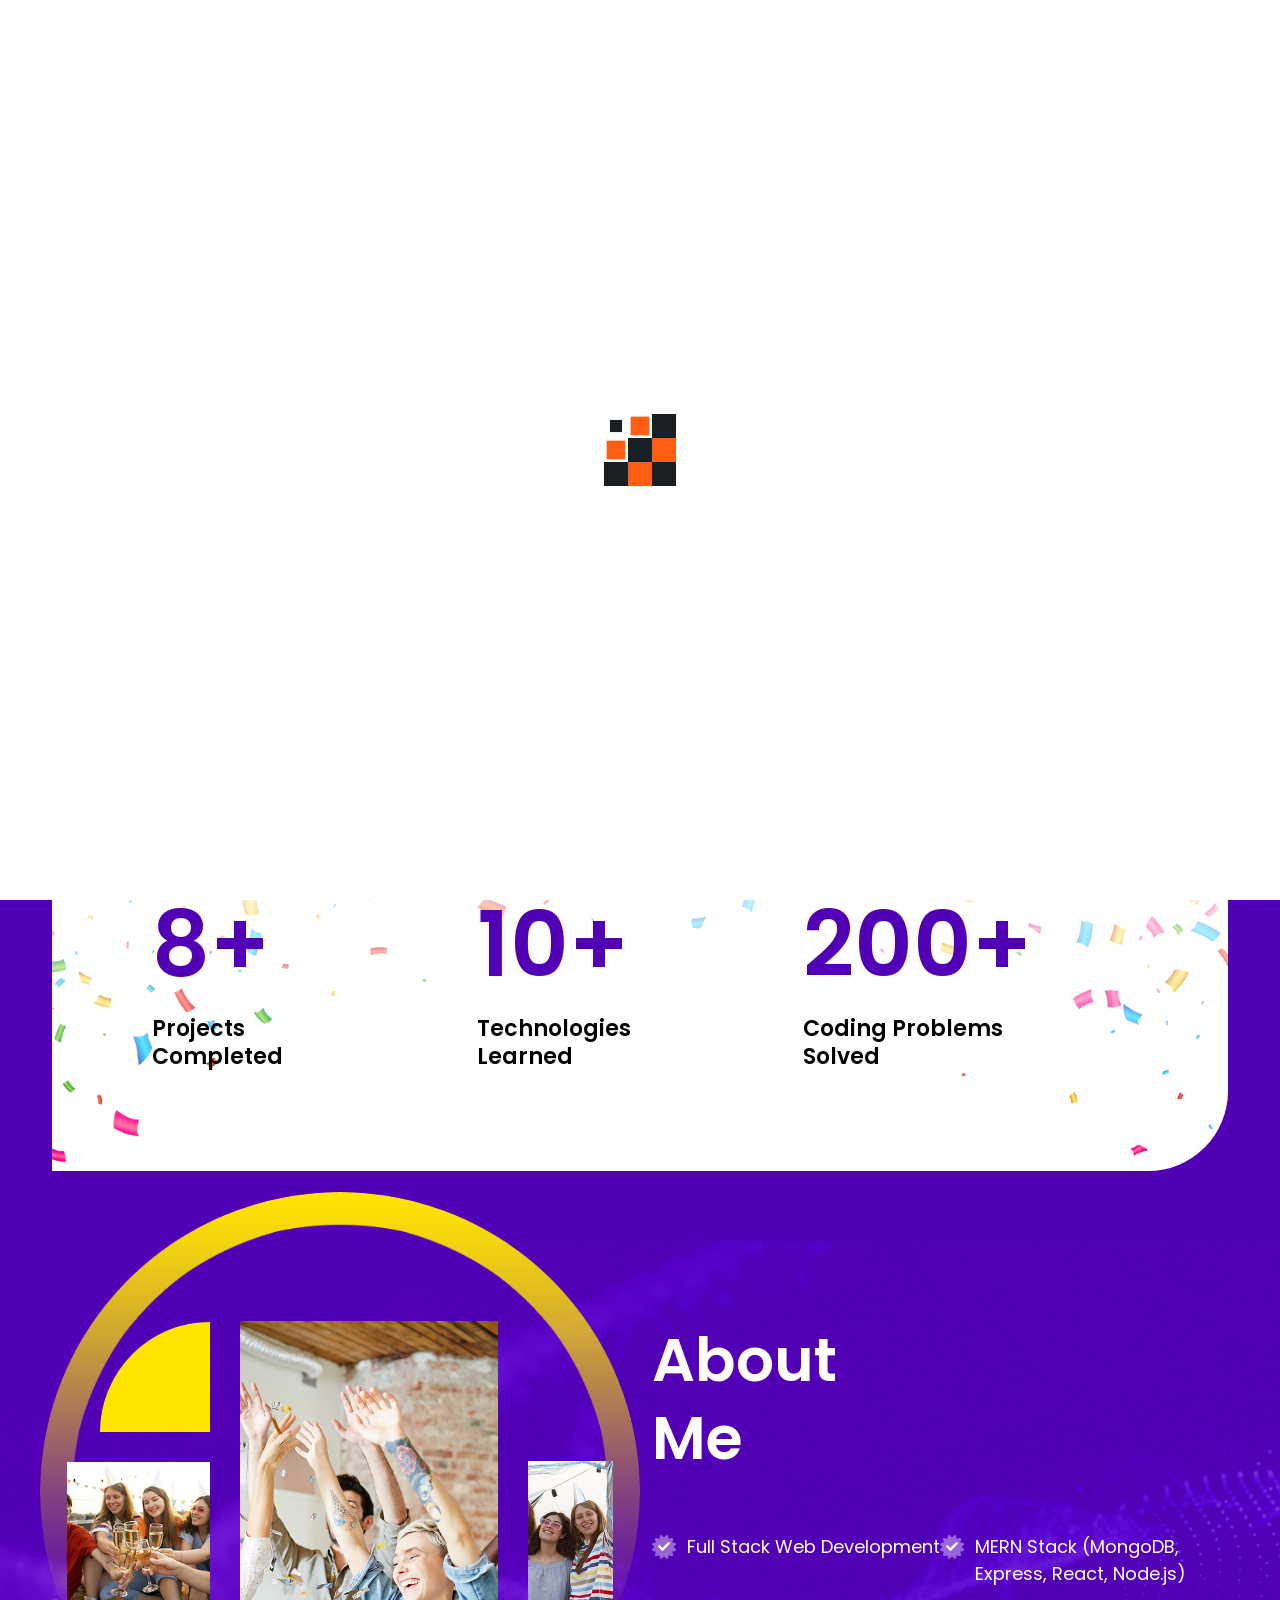
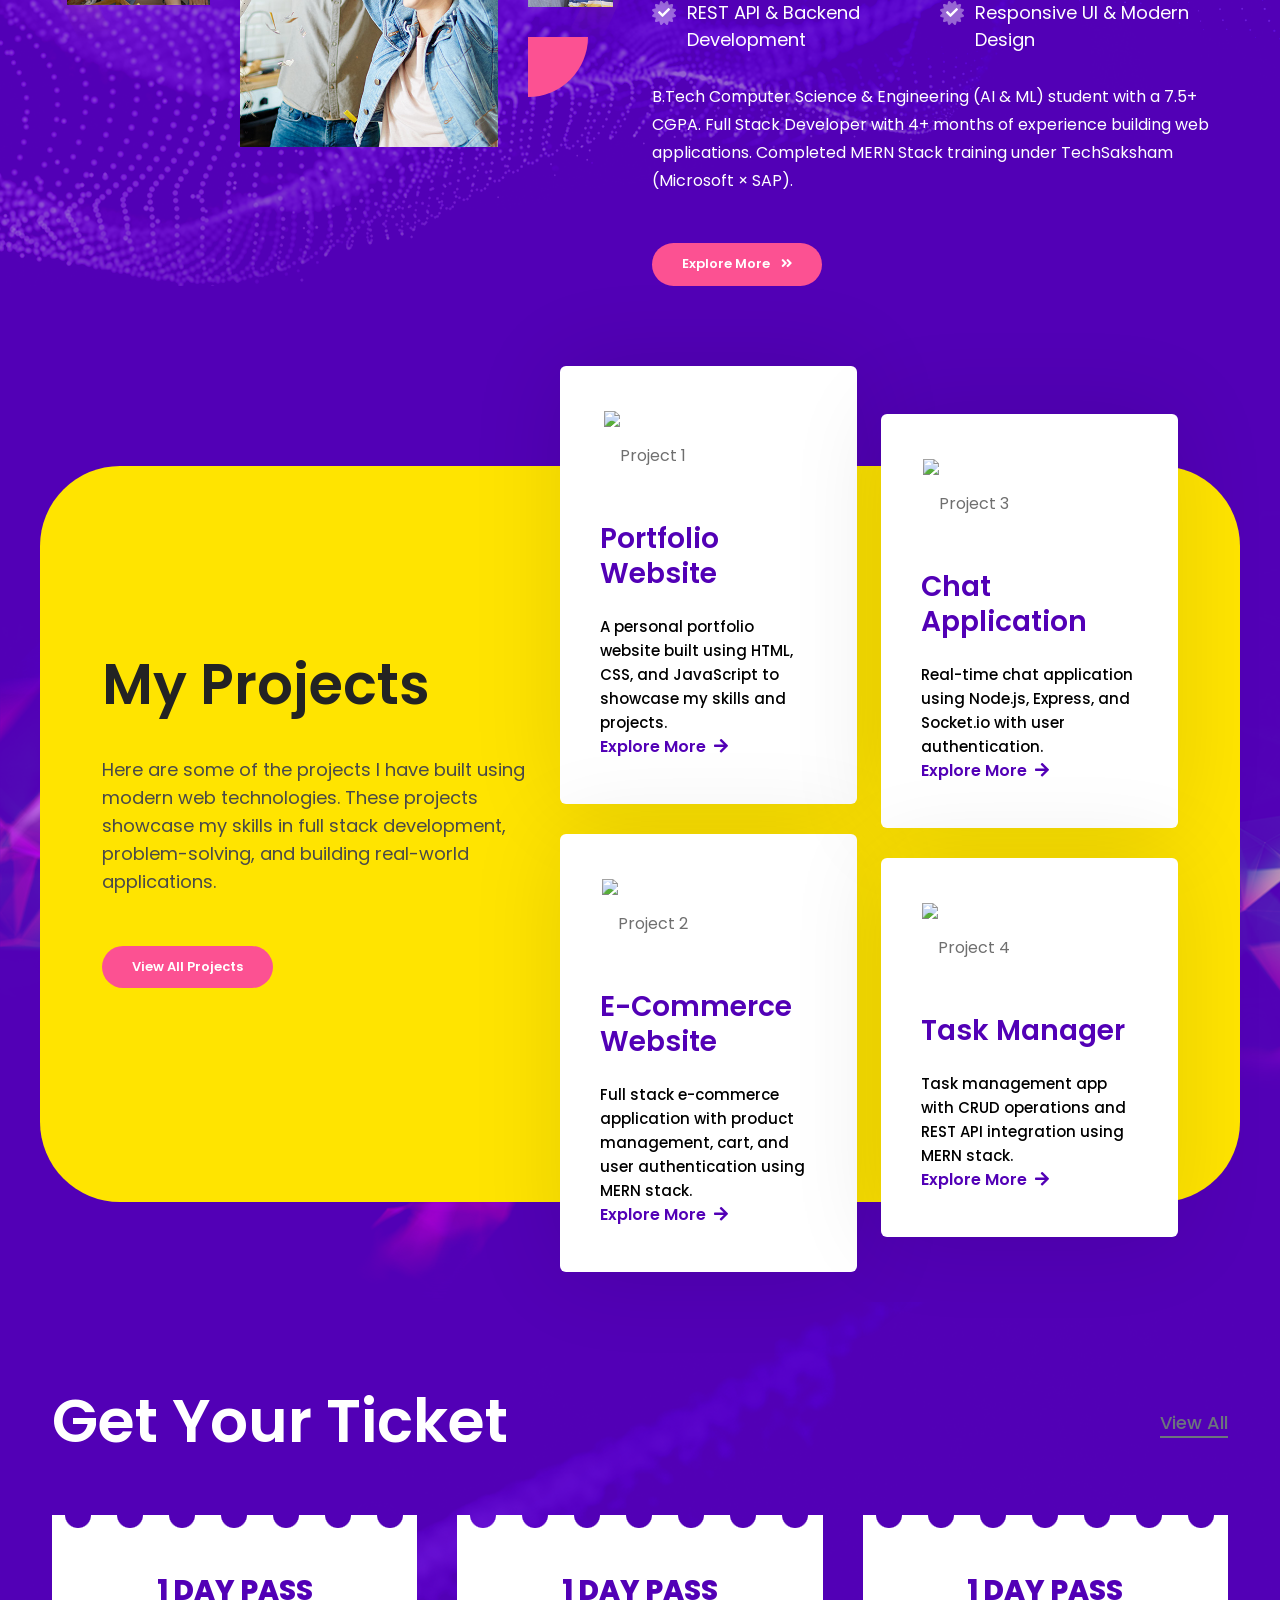
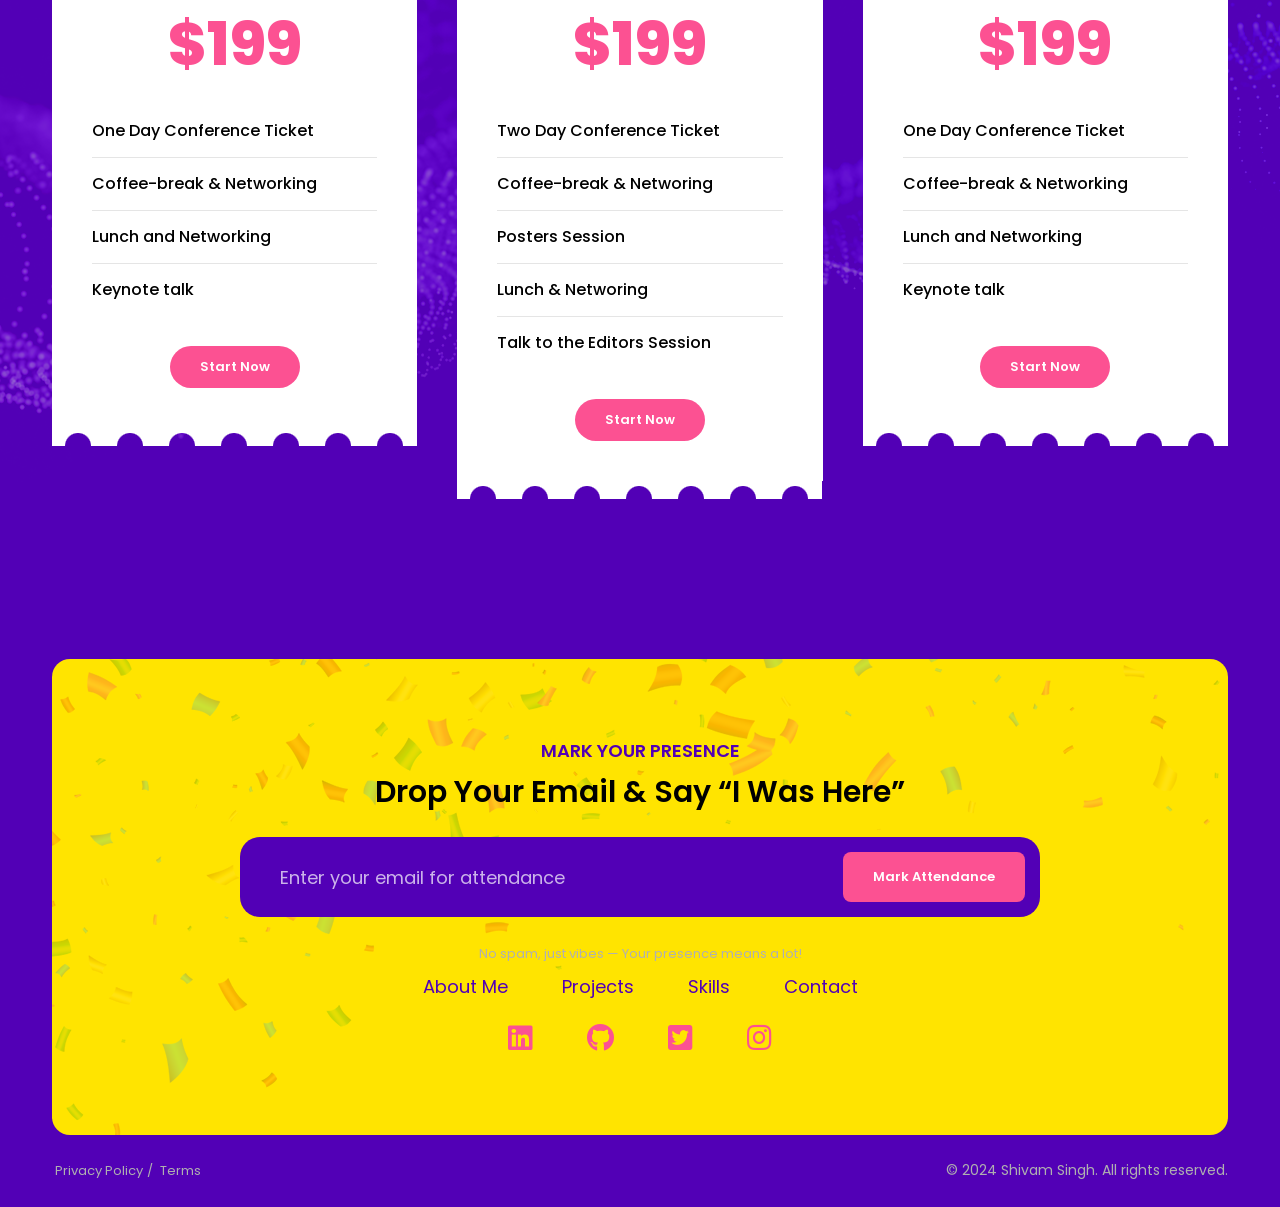
==== index.html @ b363c36d "Add portfolio to Github" ====
<!doctype html>
<html lang="en">
  <head>
    <meta charset="utf-8" />
    <meta http-equiv="X-UA-Compatible" content="IE=edge" />
    <meta name="keywords" content="" />
    <meta name="author" content="" />
    <meta name="robots" content="" />
    <meta
      name="description"
      content="Industry - Factory & Industrial HTML Template"
    />
    <meta
      property="og:title"
      content="Industry - Factory & Industrial HTML Template"
    />
    <meta
      property="og:description"
      content="Industry - Factory & Industrial HTML Template"
    />
    <meta property="og:image" content="social-image.png" />
    <meta name="fo  rmat-detection" content="telephone=no" />

    <!-- FAVICONS ICON -->
    <link rel="icon" href="images/favicon.ico" type="image/x-icon" />
    <link rel="shortcut icon" type="image/x-icon" href="images/favicon.png" />

    <!-- PAGE TITLE HERE -->
    <title>Shivam Singh | Full Stack Developer (MERN & PHP)</title>
    <!-- MOBILE SPECIFIC -->
    <meta name="viewport" content="width=device-width, initial-scale=1" />

    <!--[if lt IE 9]>
      <script src="js/html5shiv.min.js"></script>
      <script src="js/respond.min.js"></script>
    <![endif]-->

    <!-- STYLESHEETS -->
    <link rel="stylesheet" type="text/css" href="css/plugins.css" />
    <link rel="stylesheet" type="text/css" href="css/style.css" />
    <link
      class="skin"
      rel="stylesheet"
      type="text/css"
      href="css/skin/skin-10.css"
    />
    <link rel="stylesheet" type="text/css" href="css/templete.css" />
    <link rel="stylesheet" type="text/css" href="css/event.css" />
    <!-- Google Font -->
    <style>
      @import url("https://fonts.googleapis.com/css?family=Montserrat:100,100i,200,200i,300,300i,400,400i,500,500i,600,600i,700,700i,800,800i,900,900i|Open+Sans:300,300i,400,400i,600,600i,700,700i,800,800i|Playfair+Display:400,400i,700,700i,900,900i|Poppins:100,100i,200,200i,300,300i,400,400i,500,500i,600,600i,700,700i,800,800i,900,900i|Raleway:100,100i,200,200i,300,300i,400,400i,500,500i,600,600i,700,700i,800,800i,900,900i|Roboto+Condensed:300,300i,400,400i,700,700i|Roboto:100,100i,300,300i,400,400i,500,500i,700,700i,900,900i&amp;display=swap");
    </style>

    <!-- REVOLUTION SLIDER CSS -->
    <link
      rel="stylesheet"
      type="text/css"
      href="plugins/revolution/revolution/css/revolution.min.css"
    />
  </head>
  <body id="bg" class="event-body">
    <div class="page-wraper">
      <div id="loading-area"></div>
      <!-- header -->
      <header class="site-header mo-left header-transparent header navstyle1">
        <!-- main header -->
        <div class="sticky-header main-bar-wraper navbar-expand-lg">
          <div class="main-bar clearfix">
            <div class="container clearfix">
              <!-- website logo -->
              <div class="logo-header mostion logo-white">
                <a href="index-2.html"
                  ><img src="images/logo-light.webp" alt=""
                /></a>
              </div>
              <!-- nav toggle button -->
              <button
                class="navbar-toggler collapsed navicon justify-content-end"
                type="button"
                data-bs-toggle="collapse"
                data-bs-target="#navbarNavDropdown"
                aria-controls="navbarNavDropdown"
                aria-expanded="false"
                aria-label="Toggle navigation"
              >
                <span></span>
                <span></span>
                <span></span>
              </button>
              <!-- extra nav -->
             
              <!-- Quik search -->
              
              <!-- main nav -->
              <div
                class="header-nav navbar-collapse collapse justify-content-end"
                id="navbarNavDropdown"
              >
                <div class="logo-header d-md-block d-lg-none">
                  <a href="index-2.html"
                    ><img src="images/logo-2.png" alt=""
                  /></a>
                </div>
                <ul class="nav navbar-nav">
                  <li class="active has-mega-menu homedemo">
                    <a href="index.html">Home</a>
                  </li>
                  <li class="has-mega-menu">
                    <a href="javascript:;">Tech Arsenal</a>
                  </li>
                  <li class="has-mega-menu">
                    <a href="javascript:;">Projects</a>
                  </li>
                  <li class="has-mega-menu">
                    <a href="javascript:;">Experience</a>
                  </li>

                  <li>
                    <a href="javascript:;">Contact Us</a>
                  </li>
                </ul>
              </div>
            </div>
          </div>
        </div>
        <!-- main header END -->
      </header>
      <!-- header END -->
      <!-- Content -->
      <div class="page-content">
        <!-- Slider -->
        <div
          class="event-banner"
          style="background-image: url(images/main-slider/event/slide1.png)"
        >
          <div class="container">
            <div class="row">
              <div class="col-md-6 text-white">
                <div class="ev-content">
                  <h1 class="dz-title">
                    Shivam Singh –
                    <span class="text-yellow">Full Stack Developer</span>
                    Crafting Clean & Efficient Web Solutions
                  </h1>
                  <p style="font-size: 15px">
                    B.Tech Computer Science & Engineering (AI & ML) student with
                    a 7.5+ CGPA. Full Stack Developer with 4+ months of ongoing
                    professional experience in building modern web applications.
                  </p>
                  <a href="#" class="site-button-secondry btnhover20 radius-xl">
                    Career Snapshot
                    <i class="fas fa-angle-double-right ms-2"></i>
                  </a>
                </div>
              </div>
              <div class="col-md-6">
                <div class="event-bnr-media">
                  <span class="ev-img1"
                    ><img src="images/main-slider/event/img2.jpg" alt=""
                  /></span>
                  <div class="event-bnr-media-in">
                    <span class="ev-img2"
                      ><img src="images/main-slider/event/img1.jpg" alt=""
                    /></span>
                    <span class="ev-img3"
                      ><img src="images/main-slider/event/img3.jpg" alt=""
                    /></span>
                  </div>
                </div>
              </div>
            </div>
          </div>
        </div>

        <!-- About US -->
        <section class="content-inner pt-0">
          <div class="container">
            <div class="row">
              <div class="col-lg-12">
                <div class="ev-counter-area">
                  <div>
                    <h2 class="dz-title"><span class="counter">8</span>+</h2>
                    <h4 class="dz-text">Projects <br />Completed</h4>
                  </div>

                  <div>
                    <h2 class="dz-title"><span class="counter">10</span>+</h2>
                    <h4 class="dz-text">Technologies <br />Learned</h4>
                  </div>

                  <div>
                    <h2 class="dz-title"><span class="counter">200</span>+</h2>
                    <h4 class="dz-text">Coding Problems <br />Solved</h4>
                  </div>
                </div>
              </div>
            </div>
          </div>
        </section>
        <!-- Counter -->
        <section
          class="content-inner-4 ev-aboutus"
          style="
            background-image: url(images/background/event/bg1.png);
            background-position: center;
          "
        >
          <div class="container">
            <div class="row">
              <div class="col-lg-6">
                <div class="ev-aboutus-media">
                  <span class="ev-about3"
                    ><img src="images/about/event/about3.jpg" alt=""
                  /></span>
                  <span class="ev-about1"
                    ><img src="images/about/event/about.jpg" alt=""
                  /></span>
                  <span class="ev-about2"
                    ><img src="images/about/event/about2.jpg" alt=""
                  /></span>
                </div>
              </div>
              <div class="col-lg-6 ev-about-content text-white">
                <div class="section-head style-2">
                  <h2 class="title">
                    About <br />
                    Me
                  </h2>
                </div>

                <!-- Skills List -->
                <ul class="ev-list mb-4">
                  <li>
                    <i class="fas fa-certificate"></i>Full Stack Web Development
                  </li>
                  <li>
                    <i class="fas fa-certificate"></i>MERN Stack (MongoDB,
                    Express, React, Node.js)
                  </li>
                  <li>
                    <i class="fas fa-certificate"></i>REST API & Backend
                    Development
                  </li>
                  <li>
                    <i class="fas fa-certificate"></i>Responsive UI & Modern
                    Design
                  </li>
                </ul>

                <!-- About Text -->
                <p class="mb-5">
                  B.Tech Computer Science & Engineering (AI & ML) student with a
                  7.5+ CGPA. Full Stack Developer with 4+ months of experience
                  building web applications. Completed MERN Stack training under
                  TechSaksham (Microsoft × SAP).
                </p>

                <!-- Button -->
                <a href="#" class="site-button-secondry btnhover20 radius-xl">
                  Explore More
                  <i class="fas fa-angle-double-right ms-2"></i>
                </a>
              </div>
            </div>
          </div>
        </section>

        <!-- How It Work -->
        <section
          class="content-inner-4 ev-join"
          style="background-image: url(images/background/event/bg2.png)"
        >
          <div class="container">
            <div class="row align-items-center ev-join-inner">
              <!-- Left Content -->
              <div class="col-lg-5 m-b30">
                <div class="section-head text-black style-1">
                  <h3 class="title mb-4">My Projects</h3>
                  <p>
                    Here are some of the projects I have built using modern web
                    technologies. These projects showcase my skills in full
                    stack development, problem-solving, and building real-world
                    applications.
                  </p>
                </div>
                <a href="#" class="site-button-secondry btnhover20 radius-xl">
                  View All Projects
                </a>
              </div>

              <!-- Right Project Cards -->
              <div class="col-lg-7">
                <div class="row">
                  <!-- Project 1 -->
                  <div class="col-md-6">
                    <div class="icon-bx-wraper style-19 m-b30">
                      <div class="icon-bx-md m-b20">
                        <span class="icon-cell">
                          <img
                            src="images/project/project1.png"
                            alt="Project 1"
                          />
                        </span>
                      </div>
                      <h3 class="title">
                        <a href="#">Portfolio Website</a>
                      </h3>
                      <div
                        class="dz-separator style-3 text-primary mt-0 mb-4"
                      ></div>
                      <p>
                        A personal portfolio website built using HTML, CSS, and
                        JavaScript to showcase my skills and projects.
                      </p>
                      <a
                        href="#"
                        target="_blank"
                        class="text-primary mt-2 fw-semibold"
                      >
                        Explore More <i class="fas fa-arrow-right ms-1"></i>
                      </a>
                    </div>

                    <!-- Project 2 -->
                    <div class="icon-bx-wraper style-19 m-b30">
                      <div class="icon-bx-md m-b20">
                        <span class="icon-cell">
                          <img
                            src="images/project/project2.png"
                            alt="Project 2"
                          />
                        </span>
                      </div>
                      <h3 class="title">
                        <a href="#">E-Commerce Website</a>
                      </h3>
                      <div
                        class="dz-separator style-3 text-primary mt-0 mb-4"
                      ></div>
                      <p>
                        Full stack e-commerce application with product
                        management, cart, and user authentication using MERN
                        stack.
                      </p>
                      <a
                        href="#"
                        target="_blank"
                        class="text-primary mt-2 fw-semibold"
                      >
                        Explore More <i class="fas fa-arrow-right ms-1"></i>
                      </a>
                    </div>
                  </div>

                  <!-- Right Column -->
                  <div class="col-md-6">
                    <!-- Project 3 -->
                    <div class="icon-bx-wraper style-19 m-b30 mt-md-5 mt-0">
                      <div class="icon-bx-md m-b20">
                        <span class="icon-cell">
                          <img
                            src="images/project/project3.png"
                            alt="Project 3"
                          />
                        </span>
                      </div>
                      <h3 class="title">
                        <a href="#">Chat Application</a>
                      </h3>
                      <div
                        class="dz-separator style-3 text-primary mt-0 mb-4"
                      ></div>
                      <p>
                        Real-time chat application using Node.js, Express, and
                        Socket.io with user authentication.
                      </p>
                      <a
                        href="#"
                        target="_blank"
                        class="text-primary mt-2 fw-semibold"
                      >
                        Explore More <i class="fas fa-arrow-right ms-1"></i>
                      </a>
                    </div>

                    <!-- Project 4 -->
                    <div class="icon-bx-wraper style-19 m-b30">
                      <div class="icon-bx-md m-b20">
                        <span class="icon-cell">
                          <img
                            src="images/project/project4.png"
                            alt="Project 4"
                          />
                        </span>
                      </div>
                      <h3 class="title">
                        <a href="#">Task Manager</a>
                      </h3>
                      <div
                        class="dz-separator style-3 text-primary mt-0 mb-4"
                      ></div>
                      <p>
                        Task management app with CRUD operations and REST API
                        integration using MERN stack.
                      </p>
                      <a
                        href="#"
                        target="_blank"
                        class="text-primary mt-2 fw-semibold"
                      >
                        Explore More <i class="fas fa-arrow-right ms-1"></i>
                      </a>
                    </div>
                  </div>
                </div>
              </div>
            </div>
          </div>
        </section>

        <!-- Testimonials -->
        <section
          class="content-inner-4 ev-aboutus"
          style="
            background-image: url(images/background/event/bg1.png);
            background-position: center;
          "
        >
          <div class="container">
            <div
              class="section-head style-2 d-flex flex-wrap text-white justify-content-between align-items-center"
            >
              <h2 class="title me-3">Get Your Ticket</h2>
              <a href="#" class="link-secondary">View All</a>
            </div>
            <div class="row sp40">
              <div class="col-lg-4 col-md-6 m-b30">
                <div class="pricingtable-wrapper style-2 active m-md-b30">
                  <div class="pricingtable-inner">
                    <div class="pricingtable-title">
                      <h3 class="text-primary">1 DAY PASS</h3>
                    </div>
                    <div class="pricingtable-price">
                      <h2 class="pricingtable-bx">$199</h2>
                    </div>
                    <ul class="pricingtable-features">
                      <li>One Day Conference Ticket</li>
                      <li>Coffee-break & Networking</li>
                      <li>Lunch and Networking</li>
                      <li>Keynote talk</li>
                    </ul>
                    <div class="pricingtable-footer">
                      <a
                        href="#"
                        class="site-button-secondry btnhover20 radius-xl"
                        >Start Now</a
                      >
                    </div>
                  </div>
                </div>
              </div>
              <div class="col-lg-4 col-md-6 m-b30">
                <div class="pricingtable-wrapper style-2 active m-md-b30">
                  <div class="pricingtable-inner">
                    <div class="pricingtable-title">
                      <h3 class="text-primary">1 DAY PASS</h3>
                    </div>
                    <div class="pricingtable-price">
                      <h2 class="pricingtable-bx">$199</h2>
                    </div>
                    <ul class="pricingtable-features">
                      <li>Two Day Conference Ticket</li>
                      <li>Coffee-break & Networing</li>
                      <li>Posters Session</li>
                      <li>Lunch & Networing</li>
                      <li>Talk to the Editors Session</li>
                    </ul>
                    <div class="pricingtable-footer">
                      <a
                        href="#"
                        class="site-button-secondry btnhover20 radius-xl"
                        >Start Now</a
                      >
                    </div>
                  </div>
                </div>
              </div>
              <div class="col-lg-4 col-md-6 m-b30">
                <div class="pricingtable-wrapper style-2 active m-md-b30">
                  <div class="pricingtable-inner">
                    <div class="pricingtable-title">
                      <h3 class="text-primary">1 DAY PASS</h3>
                    </div>
                    <div class="pricingtable-price">
                      <h2 class="pricingtable-bx">$199</h2>
                    </div>
                    <ul class="pricingtable-features">
                      <li>One Day Conference Ticket</li>
                      <li>Coffee-break & Networking</li>
                      <li>Lunch and Networking</li>
                      <li>Keynote talk</li>
                    </ul>
                    <div class="pricingtable-footer">
                      <a
                        href="#"
                        class="site-button-secondry btnhover20 radius-xl"
                        >Start Now</a
                      >
                    </div>
                  </div>
                </div>
              </div>
            </div>
          </div>
        </section>
      </div>
      <!-- Content END -->
      <!-- Footer -->
      <footer class="site-footer event-footer">
        <div class="footer-top pb-0 bg-primary">
          <div class="container">
            <div class="ev-subscribe">
              <!-- Heading -->
              <h5 class="evft-subtitle">MARK YOUR PRESENCE</h5>
              <h2 class="evft-title">Drop Your Email & Say “I Was Here”</h2>

              <!-- Form -->
              <form class="dzSubscribe" action="#" method="post">
                <div class="dzSubscribeMsg"></div>
                <div class="form-group">
                  <div class="input-group">
                    <input
                      name="email"
                      required
                      type="email"
                      class="form-control"
                      placeholder="Enter your email for attendance "
                    />
                    <div class="input-group-addon">
                      <button
                        type="submit"
                        class="site-button-secondry btnhover20"
                      >
                        Mark Attendance
                      </button>
                    </div>
                  </div>
                </div>
              </form>
              <p class="mt-3">
                No spam, just vibes — Your presence means a lot!
              </p>
              <!-- Quick Links -->
              <ul class="evft-link">
                <li><a href="#">About Me</a></li>
                <li><a href="#">Projects</a></li>
                <li><a href="#">Skills</a></li>
                <li><a href="#">Contact</a></li>
              </ul>

              <!-- Social Links -->
              <ul class="ft-event-social mb-0">
                <li>
                  <a href="#"><i class="fab fa-linkedin"></i></a>
                </li>
                <li>
                  <a href="#"><i class="fab fa-github"></i></a>
                </li>
                <li>
                  <a href="#"><i class="fab fa-twitter-square"></i></a>
                </li>
                <li>
                  <a href="#"><i class="fab fa-instagram"></i></a>
                </li>
              </ul>
            </div>
          </div>
        </div>

        <!-- Footer Bottom -->
        <div class="footer-bottom bg-primary">
          <div class="container">
            <div class="row">
              <div class="col-md-6 col-sm-6 text-sm-start text-center">
                <div class="widget-link">
                  <ul>
                    <li><a href="#">Privacy Policy</a></li>
                    <li><a href="#">Terms</a></li>
                  </ul>
                </div>
              </div>

              <div class="col-md-6 col-sm-6 text-sm-end text-center">
                <span>
                  © <span class="current-year">2024</span> Shivam Singh. All
                  rights reserved.
                </span>
              </div>
            </div>
          </div>
        </div>
      </footer>
      <!-- Footer END -->
      <button class="scroltop style1 white icon-up" type="button">
        <i class="fas fa-arrow-up"></i>
      </button>
    </div>
    <!-- JAVASCRIPT FILES ========================================= -->
    <script src="js/jquery.min.js"></script>
    <!-- JQUERY.MIN JS -->
    <script src="plugins/wow/wow.js"></script>
    <!-- WOW JS -->

    <script src="plugins/bootstrap/js/bootstrap.bundle.min.js"></script>
    <!-- BOOTSTRAP.MIN JS -->
    <script src="plugins/bootstrap-select/bootstrap-select.min.js"></script>
    <!-- FORM JS -->
    <script src="plugins/bootstrap-touchspin/jquery.bootstrap-touchspin.js"></script>
    <!-- FORM JS -->
    <script src="plugins/magnific-popup/magnific-popup.js"></script>
    <!-- MAGNIFIC POPUP JS -->
    <script src="plugins/counter/waypoints-min.js"></script>
    <!-- WAYPOINTS JS -->
    <script src="plugins/counter/counterup.min.js"></script>
    <!-- COUNTERUP JS -->
    <script src="plugins/imagesloaded/imagesloaded.js"></script>
    <!-- IMAGESLOADED -->
    <script src="plugins/masonry/masonry-3.1.4.js"></script>
    <!-- MASONRY -->
    <script src="plugins/masonry/masonry.filter.js"></script>
    <!-- MASONRY -->
    <script src="plugins/owl-carousel/owl.carousel.js"></script>
    <!-- OWL SLIDER -->
    <script src="plugins/lightgallery/js/lightgallery-all.min.js"></script>
    <!-- Lightgallery -->
    <script src="plugins/scroll/scrollbar.min.js"></script>
    <!-- scroll -->
    <script src="js/custom.js"></script>
    <!-- CUSTOM FUCTIONS  -->
    <script src="js/dz.carousel.min.js"></script>
    <!-- SORTCODE FUCTIONS  -->
    <script src="plugins/countdown/jquery.countdown.js"></script>
    <!-- COUNTDOWN FUCTIONS  -->
    <script src="js/dz.ajax.js"></script>
    <!-- CONTACT JS  -->
    <script src="plugins/rangeslider/rangeslider.js"></script>
    <!-- Rangeslider -->
    <script src="plugins/switcher/switcher.js"></script>
    <!-- Switcher -->
    <script src="js/jquery.lazy.min.js"></script>
    <!-- REVOLUTION JS FILES -->
    <script src="plugins/revolution/revolution/js/jquery.themepunch.tools.min.js"></script>
    <script src="plugins/revolution/revolution/js/jquery.themepunch.revolution.min.js"></script>
    <!-- Slider revolution 5.0 Extensions  (Load Extensions only on Local File Systems !  The following part can be removed on Server for On Demand Loading) -->
    <script src="plugins/revolution/revolution/js/extensions/revolution.extension.actions.min.js"></script>
    <script src="plugins/revolution/revolution/js/extensions/revolution.extension.carousel.min.js"></script>
    <script src="plugins/revolution/revolution/js/extensions/revolution.extension.kenburn.min.js"></script>
    <script src="plugins/revolution/revolution/js/extensions/revolution.extension.layeranimation.min.js"></script>
    <script src="plugins/revolution/revolution/js/extensions/revolution.extension.navigation.min.js"></script>
    <script src="plugins/revolution/revolution/js/extensions/revolution.extension.parallax.min.js"></script>
    <script src="plugins/revolution/revolution/js/extensions/revolution.extension.slideanims.min.js"></script>
    <script src="plugins/revolution/revolution/js/extensions/revolution.extension.video.min.js"></script>
    <script src="js/rev.slider.js"></script>
    <script>
      jQuery(document).ready(function () {
        "use strict";
        dz_rev_slider_15();
        $(".lazy").Lazy();
      }); /*ready*/
    </script>

    <script
      defer
      src="https://static.cloudflareinsights.com/beacon.min.js/v8c78df7c7c0f484497ecbca7046644da1771523124516"
      integrity="sha512-8DS7rgIrAmghBFwoOTujcf6D9rXvH8xm8JQ1Ja01h9QX8EzXldiszufYa4IFfKdLUKTTrnSFXLDkUEOTrZQ8Qg=="
      data-cf-beacon='{"version":"2024.11.0","token":"0931814f84b94398b852d3ac91b5f293","r":1,"server_timing":{"name":{"cfCacheStatus":true,"cfEdge":true,"cfExtPri":true,"cfL4":true,"cfOrigin":true,"cfSpeedBrain":true},"location_startswith":null}}'
      crossorigin="anonymous"
    ></script>
  </body>
</html>
---- css/style.css ----
/*
======================================
  * CSS TABLE CONTENT *  
======================================

1. GENERAL

2. HEADINGS

3. TEXT & PARAGRAPH

4. LISTS

5. BOX SPACING (inner & outer)
	>padding
	>marging
	
6. BOX MAX-WIDTH CSS

7. POSITIONS ( absolute & relative & statice & z-index )

8. COLOR (text & background)
	>text color
	>background color

9. IMAGES OVERLAY EFFECTS (overly animation on images)

10. IMAGES EFFECTS (image animation in images)
	 >image-opacity
	 >image-zoom
	 >image-zoom-slow
	 >image-shrink
	 >image-side-pan
	 >image-vertical-pan
	 >image-fade-in
	 >image-fade-out 
	 >image-rotate
	 >image-sepia
	 >image-blurr
	 >image-blurr-invert
	 >image off color
	 >image on color
 

11. CONTENT SHOW ON IMAGE BOX
 
12. FORM ELEMENTS

13. WP DEFAULT

14. HEADER (top part of page)

15. PAGE TOP BAR (left & right content)

16. LOGO ( company identify  symbol )

17. MAIN BAR ( place logo & main-navigation )

18. NAVIGATIONS
	>mena-menu
	>mobile-menu
	>footer-menu
	
19. BANNER

20. SLIDER
	>rs slider
	>owl slider
	
21. BLOG
	
22. WIDGETS

23. CUSTOMIZE CSS
	>set-radius
	>transition
	>float-clearfix
	
24. SORTCODES 
	>Buttons
	>Title separators		
	>Deviders	
	>Lists & bullets	
	>Tabs
	>Accordians		
	>Carousels	
	>Testimonials	
	>Pricing table
	>Alert box	
	>Modal pop
	>Social icons
	>Breadcrumb
	>Tables
	>Image effects

25. PAGINATION

26. FOOTER

27. PAGE-CONTENT

28. INNER-CONTENT

29. SIDE-NAV

30. CONTACT

31. SHOPPING

======================================
  * END TABLE CONTENT *  
======================================
*/
/*--------------------------------------------------------------
1. GENERAL
---------------------------------------------------------------*/
/* ===== selection ===== */
::-moz-selection { /* Code for Firefox */
  background: var(--color-primary)!important;
}
::selection {
  background: var(--color-primary)!important;
}
body, html {
     -moz-osx-font-smoothing: grayscale;
}
body {
    background-color: #fff;
    font-family: 'Poppins', sans-serif;
    font-size: 16px;
    font-weight: 400;
    color:#6f6f6f;
    padding: 0;
    margin: 0;
    overflow-x: hidden;
	-webkit-font-smoothing: antialiased;
    font-smoothing: antialiased;
}
a {
    color: var(--color-primary);
    outline: 0 none;
    text-decoration: none;
}
a:hover,
a:focus {
    text-decoration: none;
    outline: 0 none;
}
a:active,
a:hover {
    color: #333333;
}
p a {
    color: #333333;
}
img {
    border-style: none;
    height: auto;
    max-width: 100%;
    vertical-align: middle;
}
hr {
    clear: both;
}
button, 
select{
	outline: none;
}

.text-secondry {
	color: var(--text-sec);
}
.bg-primary{
	background-color:var(--color-primary)!important;
}
.text-primary{
	color:var(--color-primary)!important;
}
a.text-primary:hover {
	color: var(--color-hover) !important;
}

section,
article,
aside,
details,
figcaption,
figure,
footer,
header,
hgroup,
main,
menu,
nav,
summary {
    display: block;
}
address {
    font-style: italic;
}
table {
    background-color: transparent;
    width: 100%;
}
table thead th {
    color: #333;
}
table td {
    padding: 15px 10px;
	border-top: 1px solid #dee2e6;
	border-bottom: 1px solid #dee2e6;
}
table tr:last-child td{
	border-bottom:0;
}
p,
address,
pre,
hr,
ul,
ol,
dl,
dd,
table {
    margin-bottom: 24px;
}
 ::selection {
     color: #000;
     background:#dbdbdb;
}
 ::-moz-selection {
     color:#000;
     background:#dbdbdb;
}
.overflow-hide {
    overflow: hidden;
}
.overflow-auto {
    overflow: auto;
}
.clear {
    clear: both;
}
.pull-none {
    float: none;
}
::-moz-selection {
    background: #3396d1;
    color: #fff;
}
::selection {
    background: #3396d1;
    color: #fff;
}
.op{
	font-family: 'Open Sans', sans-serif;
}
.dis-block{
	display:block;
	width: 100%;
}
/*---------------------------------------------------------------
2. HEADINGS
---------------------------------------------------------------*/

h1,
h2,
h3,
h4,
h5,
h6 {
    color: #232323;
    font-family: "Poppins",sans-serif;
}
h1 a,
h2 a,
h3 a,
h4 a,
h5 a,
h6 a {
    color: #232323;
}
h1 a:hover,
h2 a:hover,
h3 a:hover,
h4 a:hover,
h5 a:hover,
h6 a:hover{
	color:var(--color-primary);
}
a.bg-primary:focus,
a.bg-primary:hover{
	color:var(--color-hover);
}
h1 {
    font-size: 36px;
    line-height: 45px;
    margin-bottom: 25px;
}
h2 {
    font-size: 32px;
    line-height: 45px;
    margin-bottom: 25px;
}
h3 {
    font-size: 28px;
    line-height: 35px;
    margin-bottom: 20px;
}
h4 {
    font-size: 22px;
    line-height: 28px;
    margin-bottom: 15px;
}
h5 {
    font-size: 18px;
    line-height: 24px;
    margin-bottom: 10px;
}
h6 {
    font-size: 16px;
    line-height: 22px;
    margin-bottom: 10px;
}
/*---------------------------------------------------------------
3. TEXT & PARAGRAPH
---------------------------------------------------------------*/



p {
    line-height: 28px;
    margin-bottom: 24px;
}
strong {
    font-weight: 400;
}
.bg-primary,
.bg-primary a:hover{ 
	color:#fff; 
}
/*text align*/

.text-left {
    text-align: left;
}
.text-center {
    text-align: center;
}
.text-right {
    text-align: right;
}
.text-justify {
    text-align: justify
}
/*text vertical align*/

.v-align-t {
    vertical-align: top;
}
.v-align-m {
    vertical-align: middle;
}
.v-align-b {
    vertical-align: bottom;
}
/*text no line brack*/

.text-nowrap {
    white-space: nowrap
}
/*text transform*/

.text-lowercase {
    text-transform: lowercase
}
.text-uppercase {
    text-transform: uppercase
}
.text-capitalize {
    text-transform: capitalize
}
/*text size*/
.font-10 {
    font-size: 10px;
}
.font-12 {
    font-size: 12px;
}
.font-13 {
    font-size: 13px;
}
.font-14 {
    font-size: 14px;
}
.font-16 {
    font-size: 16px;
}
.font-18 {
    font-size: 18px;
}
.font-20 {
    font-size: 20px;
}
.font-22 {
    font-size: 22px;
}
.font-24 {
    font-size: 24px;
}
.font-26 {
    font-size: 26px;
}
.font-30 {
    font-size: 30px;
    line-height: 40px;
}
.font-35 {
    font-size: 35px;
	line-height:45px;
}
.font-40 {
    font-size: 40px;
	line-height:50px;
}
.font-45 {
    font-size: 45px;
	line-height:55px;
}
.font-50 {
    font-size: 50px;
	line-height:65px;
}
.font-55 {
    font-size: 55px;
	line-height:65px;
}
.font-60 {
    font-size: 60px;
	line-height:70px;
}
.font-70 {
    font-size: 70px;
	line-height:80px;
}
.font-75 {
    font-size: 75px;
	line-height:85px;
}
.font-80 {
    font-size: 80px;
	line-height:90px;
}
.font-90 {
    font-size: 90px;
	line-height:100px;
}
.font-100 {
    font-size: 100px;
	line-height:110px;
}
/*text weight*/

.font-weight-300 {
    font-weight: 300;
}
.font-weight-400 {
    font-weight: 400;
}
.font-weight-500 {
    font-weight: 500;
}
.font-weight-600 {
    font-weight: 600;
}
.font-weight-700 {
    font-weight: 700;
}
.font-weight-800 {
    font-weight: 800;
}
.font-weight-900 {
    font-weight: 900;
}
/*---------------------------------------------------------------
4. LISTS
---------------------------------------------------------------*/

dl,
ul,
ol {
    list-style-position: outside;
    padding: 0;
}
ul,
ol {
    margin-bottom: 24px;
}
ul li,
ol li {
    padding: 0;
}
dl {
    margin-left: 0;
    margin-bottom: 30px;
}
dl dd {
    margin-bottom: 10px;
}
.list-inline > li{
	padding-left:2px;
	padding-right:2px;
	display:inline-block;
}
/*---------------------------------------------------------------
5. BOX SPACING (inner & outer)
	>padding
	>marging
---------------------------------------------------------------*/
/*== >padding (around) ======*/

.p-a0 {
    padding: 0;
}
.p-a5 {
    padding: 5px;
}
.p-a10 {
    padding: 10px;
}
.p-a15 {
    padding: 15px;
}
.p-a20 {
    padding: 20px;
}
.p-a25 {
    padding: 25px;
}
.p-a30 {
    padding: 30px;
}
.p-a40 {
    padding: 40px;
}
.p-a50 {
    padding: 50px;
}
.p-a60 {
    padding: 60px;
}
.p-a70 {
    padding: 70px;
}
.p-a80 {
    padding: 80px;
}
.p-a90 {
    padding: 90px;
}
.p-a100 {
    padding: 100px;
}
/*== >Padding (top) ==*/

.p-t0 {
    padding-top: 0;
}
.p-t5 {
    padding-top: 5px;
}
.p-t10 {
    padding-top: 10px;
}
.p-t15 {
    padding-top: 15px;
}
.p-t20 {
    padding-top: 20px;
}
.p-t30 {
    padding-top: 30px;
}
.p-t40 {
    padding-top: 40px;
}
.p-t50 {
    padding-top: 50px;
}
.p-t60 {
    padding-top: 60px;
}
.p-t70 {
    padding-top: 70px;
}
.p-t80 {
    padding-top: 80px;
}
.p-t90 {
    padding-top: 90px;
}
.p-t100 {
    padding-top: 100px;
}
/*== >Padding (bottom) ==*/

.p-b0 {
    padding-bottom: 0;
}
.p-b5 {
    padding-bottom: 5px;
}
.p-b10 {
    padding-bottom: 10px;
}
.p-b15 {
    padding-bottom: 15px;
}
.p-b20 {
    padding-bottom: 20px;
}
.p-b30 {
    padding-bottom: 30px;
}
.p-b40 {
    padding-bottom: 40px;
}
.p-b50 {
    padding-bottom: 50px;
}
.p-b60 {
    padding-bottom: 60px;
}
.p-b70 {
    padding-bottom: 70px;
}
.p-b80 {
    padding-bottom: 80px;
}
.p-b90 {
    padding-bottom: 90px;
}
.p-b100 {
    padding-bottom: 100px;
}
/*== >Padding (left) ==*/

.p-l0 {
    padding-left: 0;
}
.p-l5 {
    padding-left: 5px;
}
.p-l10 {
    padding-left: 10px;
}
.p-l15 {
    padding-left: 15px;
}
.p-l20 {
    padding-left: 20px;
}
.p-l30 {
    padding-left: 30px;
}
.p-l40 {
    padding-left: 40px;
}
.p-l50 {
    padding-left: 50px;
}
.p-l60 {
    padding-left: 60px;
}
.p-l70 {
    padding-left: 70px;
}
.p-l80 {
    padding-left: 80px;
}
.p-l90 {
    padding-left: 90px;
}
.p-l100 {
    padding-left: 100px;
}
/*== >Padding (right) ==*/

.p-r0 {
    padding-right: 0;
}
.p-r5 {
    padding-right: 5px;
}
.p-r10 {
    padding-right: 10px;
}
.p-r15 {
    padding-right: 15px;
}
.p-r20 {
    padding-right: 20px;
}
.p-r30 {
    padding-right: 30px;
}
.p-r40 {
    padding-right: 40px;
}
.p-r50 {
    padding-right: 50px;
}
.p-r60 {
    padding-right: 60px;
}
.p-r70 {
    padding-right: 70px;
}
.p-r80 {
    padding-right: 80px;
}
.p-r90 {
    padding-right: 90px;
}
.p-r100 {
    padding-right: 100px;
}
/*== >Padding (left right) ==*/

.p-lr0 {
    padding-left: 0;
    padding-right: 0;
}
.p-lr5 {
    padding-left: 5px;
    padding-right: 5px;
}
.p-lr10 {
    padding-left: 10px;
    padding-right: 10px;
}
.p-lr15 {
    padding-left: 15px;
    padding-right: 15px;
}
.p-lr20 {
    padding-left: 20px;
    padding-right: 20px;
}
.p-lr30 {
    padding-left: 30px;
    padding-right: 30px;
}
.p-lr40 {
    padding-left: 40px;
    padding-right: 40px;
}
.p-lr50 {
    padding-left: 50px;
    padding-right: 50px;
}
.p-lr60 {
    padding-left: 60px;
    padding-right: 60px;
}
.p-lr70 {
    padding-left: 70px;
    padding-right: 70px;
}
.p-lr80 {
    padding-left: 80px;
    padding-right: 80px;
}
.p-lr90 {
    padding-left: 90px;
    padding-right: 90px;
}
.p-lr100 {
    padding-left: 100px;
    padding-right: 100px;
}
/*== >Padding (top bottom) ==*/

.p-tb0 {
    padding-bottom: 0;
    padding-top: 0;
}
.p-tb5 {
    padding-bottom: 5px;
    padding-top: 5px;
}
.p-tb10 {
    padding-bottom: 10px;
    padding-top: 10px;
}
.p-tb15 {
    padding-bottom: 15px;
    padding-top: 15px;
}
.p-tb20 {
    padding-bottom: 20px;
    padding-top: 20px;
}
.p-tb30 {
    padding-bottom: 30px;
    padding-top: 30px;
}
.p-tb40 {
    padding-bottom: 40px;
    padding-top: 40px;
}
.p-tb50 {
    padding-bottom: 50px;
    padding-top: 50px;
}
.p-tb60 {
    padding-bottom: 60px;
    padding-top: 60px;
}
.p-tb70 {
    padding-bottom: 70px;
    padding-top: 70px;
}
.p-tb80 {
    padding-bottom: 80px;
    padding-top: 80px;
}
.p-tb90 {
    padding-bottom: 90px;
    padding-top: 90px;
}
.p-tb100 {
    padding-bottom: 100px;
    padding-top: 100px;
}
/*== >margin (around) ======*/

.m-auto {
    margin: auto;
}
.m-a0 {
    margin: 0;
}
.m-a5 {
    margin: 5px;
}
.m-a10 {
    margin: 10px;
}
.m-a15 {
    margin: 15px;
}
.m-a20 {
    margin: 20px;
}
.m-a30 {
    margin: 30px;
}
.m-a40 {
    margin: 40px;
}
.m-a50 {
    margin: 50px;
}
.m-a60 {
    margin: 60px;
}
.m-a70 {
    margin: 70px;
}
.m-a80 {
    margin: 80px;
}
.m-a90 {
    margin: 90px;
}
.m-a100 {
    margin: 100px;
}
/*== >marging (top) ==*/

.m-t0 {
    margin-top: 0;
}
.m-t5 {
    margin-top: 5px;
}
.m-t10 {
    margin-top: 10px;
}
.m-t15 {
    margin-top: 15px;
}
.m-t20 {
    margin-top: 20px;
}
.m-t30 {
    margin-top: 30px;
}
.m-t40 {
    margin-top: 40px;
}
.m-t50 {
    margin-top: 50px;
}
.m-t60 {
    margin-top: 60px;
}
.m-t70 {
    margin-top: 70px;
}
.m-t80 {
    margin-top: 80px;
}
.m-t90 {
    margin-top: 90px;
}
.m-t100 {
    margin-top: 100px;
}
/*== >marging (bottom) ==*/

.m-b0 {
    margin-bottom: 0;
}
.m-b5 {
    margin-bottom: 5px;
}
.m-b10 {
    margin-bottom: 10px;
}
.m-b15 {
    margin-bottom: 15px;
}
.m-b20 {
    margin-bottom: 20px;
}
.m-b30 {
    margin-bottom: 30px;
}
.m-b40 {
    margin-bottom: 40px;
}
.m-b50 {
    margin-bottom: 50px;
}
.m-b60 {
    margin-bottom: 60px;
}
.m-b70 {
    margin-bottom: 70px;
}
.m-b80 {
    margin-bottom: 80px;
}
.m-b90 {
    margin-bottom: 90px;
}
.m-b100 {
    margin-bottom: 100px;
}
/*== >marging (left) ==*/

.m-l0 {
    margin-left: 0;
}
.m-l5 {
    margin-left: 5px;
}
.m-l10 {
    margin-left: 10px;
}
.m-l15 {
    margin-left: 15px;
}
.m-l20 {
    margin-left: 20px;
}
.m-l30 {
    margin-left: 30px;
}
.m-l40 {
    margin-left: 40px;
}
.m-l50 {
    margin-left: 50px;
}
.m-l60 {
    margin-left: 60px;
}
.m-l70 {
    margin-left: 70px;
}
.m-l80 {
    margin-left: 80px;
}
.m-l90 {
    margin-left: 90px;
}
.m-l100 {
    margin-left: 100px;
}
/*== >marging (right) ==*/

.m-r0 {
    margin-right: 0;
}
.m-r5 {
    margin-right: 5px;
}
.m-r10 {
    margin-right: 10px;
}
.m-r15 {
    margin-right: 15px;
}
.m-r20 {
    margin-right: 20px;
}
.m-r30 {
    margin-right: 30px;
}
.m-r40 {
    margin-right: 40px;
}
.m-r50 {
    margin-right: 50px;
}
.m-r60 {
    margin-right: 60px;
}
.m-r70 {
    margin-right: 70px;
}
.m-r80 {
    margin-right: 80px;
}
.m-r90 {
    margin-right: 90px;
}
.m-r100 {
    margin-right: 100px;
}
/*== >marging (left right) ==*/

.m-lr0 {
    margin-left: 0;
    margin-right: 0;
}
.m-lr5 {
    margin-left: 5px;
    margin-right: 5px;
}
.m-lr10 {
    margin-left: 10px;
    margin-right: 10px;
}
.m-lr15 {
    margin-left: 15px;
    margin-right: 15px;
}
.m-lr20 {
    margin-left: 20px;
    margin-right: 20px;
}
.m-lr30 {
    margin-left: 30px;
    margin-right: 30px;
}
.m-lr40 {
    margin-left: 40px;
    margin-right: 40px;
}
.m-lr50 {
    margin-left: 50px;
    margin-right: 50px;
}
.m-lr60 {
    margin-left: 60px;
    margin-right: 60px;
}
.m-lr70 {
    margin-left: 70px;
    margin-right: 70px;
}
.m-lr80 {
    margin-left: 80px;
    margin-right: 80px;
}
.m-lr90 {
    margin-left: 90px;
    margin-right: 90px;
}
.m-lr100 {
    margin-left: 100px;
    margin-right: 100px;
}
/*== >marging (top bottom) ==*/

.m-tb0 {
    margin-bottom: 0;
    margin-top: 0;
}
.m-tb5 {
    margin-bottom: 5px;
    margin-top: 5px;
}
.m-tb10 {
    margin-bottom: 10px;
    margin-top: 10px;
}
.m-tb15 {
    margin-bottom: 15px;
    margin-top: 15px;
}
.m-tb20 {
    margin-bottom: 20px;
    margin-top: 20px;
}
.m-tb30 {
    margin-bottom: 30px;
    margin-top: 30px;
}
.m-tb40 {
    margin-bottom: 40px;
    margin-top: 40px;
}
.m-tb50 {
    margin-bottom: 50px;
    margin-top: 50px;
}
.m-tb60 {
    margin-bottom: 60px;
    margin-top: 60px;
}
.m-tb70 {
    margin-bottom: 70px;
    margin-top: 70px;
}
.m-tb80 {
    margin-bottom: 80px;
    margin-top: 80px;
}
.m-tb90 {
    margin-bottom: 90px;
    margin-top: 90px;
}
.m-tb100 {
    margin-bottom: 100px;
    margin-top: 100px;
}
/*== > colum gap less ==*/

.no-col-gap [class*="col-xs-"],
.no-col-gap [class*="col-sm-"],
.no-col-gap [class*="col-md-"],
.no-col-gap [class*="col-lg-"] {
    padding-left: 0;
    padding-right: 0;
}
/*---------------------------------------------------------------
6. BOX MAX-WIDTH CSS
---------------------------------------------------------------*/
.max-w50 {
    max-width: 50px;
}
.max-w60 {
    max-width: 60px;
}
.max-w80 {
    max-width: 80px;
}
.max-w100 {
    max-width: 100px;
}
.max-w200 {
    max-width: 200px;
}
.max-w300 {
    max-width: 300px;
}
.max-w400 {
    max-width: 400px;
}
.max-w500 {
    max-width: 500px;
}
.max-w600 {
    max-width: 600px;
}
.max-w700 {
    max-width: 700px;
}
.max-w800 {
    max-width: 800px;
}
.max-w900 {
    max-width: 900px;
}
.max-w1000 {
    max-width: 1000px;
}
/*---------------------------------------------------------------
7. POSITIONS ( absolute & relative & statice & z-index )
---------------------------------------------------------------*/

.absolute {
    position: absolute;
}
.relative {
    position: relative;
}
.static {
    position: static;
}
.z-index1 {
    z-index: 1;
}
.z-index2 {
    z-index: 2;
}
.z-index3 {
    z-index: 3;
}
.z-index4 {
    z-index: 4;
}
.z-index5 {
    z-index: 5;
}
.z-index6 {
    z-index: 6;
}
.z-index7 {
    z-index: 7;
}
.z-index8 {
    z-index: 8;
}
.z-index9 {
    z-index: 9;
}
.z-index10 {
    z-index: 10;
}
.z-index100 {
    z-index: 100;
}
.z-index999 {
    z-index: 999;
}
/*---------------------------------------------------------------
8. COLOR (text & background)
	>text color
	>background color
---------------------------------------------------------------*/
/*=== >text color ===*/

.text-white {
    color: #fff;
}
.text-black {
    color: #000;
}
.text-gray {
    color: #f5f6f6;
}
.text-gray-dark {
    color: #d3d3d3;
}
.text-red {
    color: #FF4045;
}
.text-yellow {
    color: #ffb822;
}
.text-yellow-light {
    color: #FEC215;
}
.text-pink{
    color: #ff3c85;
}
.text-blue{
    color: #00c5dc;
}
.text-green{
    color: #34bfa3;
}
.text-orange{
    color: #ef9800;
}
/*=== >background color ===*/

.bg-transparent {
    background-color: transparent;
}
.bg-white {
    --bs-btn-bg: #FFF;
	background-color: var(--bs-btn-bg);
}
.bg-black {
    --bs-btn-bg: #000;
	background-color: var(--bs-btn-bg);
}
.bg-black-light {
    --bs-btn-bg: #1C1C1C;
	background-color: var(--bs-btn-bg);
}
.bg-gray {
    --bs-btn-bg: #F7F9FB;
	background-color: var(--bs-btn-bg);
}
.bg-gray-dark {
    --bs-btn-bg: #d3d3d3;
	background-color: var(--bs-btn-bg);
}
.bg-red {
	--bs-btn-bg: #FF4045;   
	background-color: var(--bs-btn-bg);
}
.bg-green {
	--bs-btn-bg: #34bfa3;   
    background-color: var(--bs-btn-bg);
}
.bg-yellow {
	--bs-btn-bg: #ffb822;   
    background-color: var(--bs-btn-bg);
}
.bg-pink {
	--bs-btn-bg: #ff3c85;   
    background-color: var(--bs-btn-bg);
}
.bg-blue {
	--bs-btn-bg: #00c5dc;   
    background-color: var(--bs-btn-bg);
}
.bg-orange {
	--bs-btn-bg: #ef9800;   
    background-color: var(--bs-btn-bg);
}

/* bg transperent */
.bg-tpw1{
	background-color:rgba(255,255,255,0.1)
}
.bg-tpw2{
	background-color:rgba(255,255,255,0.2)
}
.bg-tpw3{
	background-color:rgba(255,255,255,0.3)
}
.bg-tpw4{
	background-color:rgba(255,255,255,0.4)
}
.bg-tpw5{
	background-color:rgba(255,255,255,0.5)
}
.bg-tpw6{
	background-color:rgba(255,255,255,0.6)
}
.bg-tpw7{
	background-color:rgba(255,255,255,0.7)
}
.bg-tpw8{
	background-color:rgba(255,255,255,0.8)
}
.bg-tpw9{
	background-color:rgba(255,255,255,0.9)
}
/* Tb Black */
.bg-tpb1{
	background-color:rgba(0,0,0,0.05)
}
.bg-tpb2{
	background-color:rgba(0,0,0,0.2)
}
.bg-tpb3{
	background-color:rgba(0,0,0,0.3)
}
.bg-tpb4{
	background-color:rgba(0,0,0,0.4)
}
.bg-tpb5{
	background-color:rgba(0,0,0,0.5)
}
.bg-tpb6{
	background-color:rgba(0,0,0,0.6)
}
.bg-tpb7{
	background-color:rgba(0,0,0,0.7)
}
.bg-tpb8{
	background-color:rgba(0,0,0,0.8)
}
.bg-tpb9{
	background-color:rgba(0,0,0,0.9)
}


/*=== >background image ===*/

.bg-img-fix {
    background-attachment: unset;
	background-size: cover;
}
.dlab-bnr-inr.bg-pt,
.bg-pt{
	background-position:top;
	background-size: cover;
}
.dlab-bnr-inr.bg-pb,
.bg-pb{
	background-position:bottom;
	background-size: cover;
}
/*---------------------------------------------------------------
9. IMAGES OVERLAY EFFECTS (overly animation on images)
---------------------------------------------------------------*/

.dlab-img-overlay1,
.dlab-img-overlay2,
.dlab-img-overlay3,
.dlab-img-overlay4,
.dlab-img-overlay5,
.dlab-img-overlay6,
.dlab-img-overlay7,
.dlab-img-overlay8,
.dlab-img-overlay9,
.dlab-img-overlay11,
.dlab-img-overlay12{
    position: relative;
}
.dlab-img-overlay1:before,
.dlab-img-overlay1:after,
.dlab-img-overlay2:before,
.dlab-img-overlay2:after,
.dlab-img-overlay3:before,
.dlab-img-overlay3:after,
.dlab-img-overlay4:before,
.dlab-img-overlay4:after,
.dlab-img-overlay5:before,
.dlab-img-overlay5:after,
.dlab-img-overlay6:before,
.dlab-img-overlay6:after,
.dlab-img-overlay7:before,
.dlab-img-overlay7:after,
.dlab-img-overlay8:before,
.dlab-img-overlay8:after,
.dlab-img-overlay9:before,
.dlab-img-overlay9:after,
.dlab-img-overlay11:before,
.dlab-img-overlay11:after,
.dlab-img-overlay12:before,
.dlab-img-overlay12:after{
    content: "";
    background: #000;
    position: absolute;
    left: 0;
    top: 0;
    width: 0;
    height: 0;
    opacity: 0.4;
    z-index: 1;
    -webkit-transition: all 0.8s linear;
    -moz-transition: all 0.8s linear;
    -ms-transition: all 0.8s linear;
    -o-transition: all 0.8s linear;
    transition: all 0.8s linear;
}
/*effect 1*/

.dlab-img-overlay1:before {
    width: 100%;
    height: 100%;
    opacity: 0;
}
.dlab-img-overlay1:hover:before,
.dlab-box:hover .dlab-img-overlay1:before {
    opacity: 0.5;
}
/*effect 2*/
.dlab-img-overlay2:before {
    width: 100%;
    height: 100%;
    opacity: 0;
    /* Permalink - use to edit and share this gradient: http://colorzilla.com/gradient-editor/#000000+0,000000+100&0+0,0.65+100 */
    
    background: -moz-linear-gradient(top, rgba(0, 0, 0, 0) 0%, rgba(0, 0, 0, 0.15) 100%);
    /* FF3.6-15 */
    
    background: -webkit-linear-gradient(top, rgba(0, 0, 0, 0) 0%, rgba(0, 0, 0, 0.15) 100%);
    /* Chrome10-25,Safari5.1-6 */
    
    background: linear-gradient(to bottom, rgba(0, 0, 0, 0) 0%, rgba(0, 0, 0, 0.15) 100%);
    /* W3C, IE10+, FF16+, Chrome26+, Opera12+, Safari7+ */
    
    filter: progid: DXImageTransform.Microsoft.gradient( startColorstr='#00000000', endColorstr='#a6000000', GradientType=0);
    /* IE6-9 */
}
.dlab-img-overlay2.on:before {
	opacity:1;
}
.dlab-img-overlay2:hover:before,
.dlab-box:hover .dlab-img-overlay2:before {
    opacity: 0.9;
}
/*effect 3*/

.dlab-img-overlay3:before {
    left: 50%;
    top: 50%;
}
.dlab-img-overlay3:hover:before,
.dlab-box:hover .dlab-img-overlay3:before {
    width: 100%;
    height: 100%;
    top: 0;
    left: 0;
}
/*effect 4*/

.dlab-img-overlay4:before {
    left: 50%;
    top: 0;
    height: 100%;
}
.dlab-img-overlay4:hover:before,
.dlab-box:hover .dlab-img-overlay4:before {
    width: 100%;
    left: 0;
}
/*effect 5*/

.dlab-img-overlay5:before {
    left: 0;
    top: 50%;
    width: 100%;
}
.dlab-img-overlay5:hover:before,
.dlab-box:hover .dlab-img-overlay5:before {
    height: 100%;
    top: 0;
}
/*effect 6*/

.dlab-img-overlay6:before {
    left: 0;
    top: auto;
    bottom: 0;
    width: 100%;
}
.dlab-img-overlay6:hover:before,
.dlab-box:hover .dlab-img-overlay6:before {
    height: 100%;
}
/*effect 7*/

.dlab-img-overlay7:before,
.dlab-img-overlay7:after {
    height: 100%;
}
.dlab-img-overlay7:after {
    left: auto;
    right: 0;
}
.dlab-img-overlay7:hover:before,
.dlab-img-overlay7:hover:after,
.dlab-box:hover .dlab-img-overlay7:before,
.dlab-box:hover .dlab-img-overlay7:after {
    width: 50%;
}
/*effect 8*/

.dlab-img-overlay8:before,
.dlab-img-overlay8:after {
    height: 100%;
}
.dlab-img-overlay8:after {
    left: auto;
    right: 0;
}
.dlab-img-overlay8:hover:before,
.dlab-img-overlay8:hover:after,
.dlab-box:hover .dlab-img-overlay8:before,
.dlab-box:hover .dlab-img-overlay8:after {
    width: 100%;
    opacity: 0.3;
}
/*effect 9*/

.dlab-img-overlay9:before,
.dlab-img-overlay9:after {} .dlab-img-overlay9:after {
    left: auto;
    right: 0;
    top: auto;
    bottom: 0;
}
.dlab-img-overlay9:hover:before,
.dlab-img-overlay9:hover:after,
.dlab-box:hover .dlab-img-overlay9:before,
.dlab-box:hover .dlab-img-overlay9:after {
    width: 100%;
    height: 100%;
    opacity: 0.3;
}
/*effect 10*/

.dlab-img-overlay10:before,
.dlab-img-overlay10:after {
    width: 100%;
    height: 100%;
    opacity: 0;
}
.dlab-img-overlay10:hover:before,
.dlab-box:hover .dlab-img-overlay10:before {
    opacity: 0.5;
}
.dlab-img-overlay10:hover:after,
.dlab-box:hover .dlab-img-overlay10:after {
    width: 90%;
    height: 80%;
    left: 5%;
    top: 10%;
    opacity: 0.5;
    background: none;
    border: 1px dashed #FFFFFF;
}
.dlab-img-overlay11:hover:after,
.dlab-box:hover .dlab-img-overlay11:after {
    height: 95%;
    opacity: 1;
    right: 7.5%;
    top: 2.5%;
    -moz-transform: skewY(0deg);
    -webkit-transform: skewY(0deg);
    -o-transform: skewY(0deg);
    -ms-transform: skewY(0deg);
    transform: skewY(0deg);
    width: 85%;
}
.dlab-img-overlay11:hover:before,
.dlab-box:hover .dlab-img-overlay11:before {
    height: 85%;
    left: 2.5%;
    opacity: 1;
    top: 7.5%;
    -moz-transform: skewY(0deg);
    -webkit-transform: skewY(0deg);
    -o-transform: skewY(0deg);
    -ms-transform: skewY(0deg);
    transform: skewY(0deg);
    width: 95%;
}
.dlab-img-overlay11:after {
    background: rgba(0, 0, 0, 0) none repeat scroll 0 0;
    border-left: 1px solid #fff;
    border-right: 1px solid #fff;
    bottom: 5%;
    height: 80%;
    left: auto;
    right: 5%;
    top: auto;
    -moz-transform: skewY(70deg);
    -webkit-transform: skewY(70deg);
    -o-transform: skewY(70deg);
    -ms-transform: skewY(70deg);
    transform: skewY(70deg);
    width: 90%;
}
.dlab-img-overlay11:before {
    background: rgba(0, 0, 0, 0) none repeat scroll 0 0;
    border-bottom: 1px solid #fff;
    border-top: 1px solid #fff;
    bottom: auto;
    height: 90%;
    left: 5%;
    right: auto;
    top: 5%;
    -moz-transform: skewX(-70deg);
    -webkit-transform: skewX(-70deg);
    -o-transform: skewX(-70deg);
    -ms-transform: skewX(-70deg);
    transform: skewX(-70deg);
    width: 80%;
}
.dlab-img-overlay11 {
    background-color: #000 !important;
}
.dlab-img-overlay11:hover img {
    opacity: 0.7 !important
}
/* overlay-12 */
.dlab-img-overlay12:hover:after,
.dlab-box:hover .dlab-img-overlay12:after {
    opacity: 1;
    transform: rotate3d(0, 0, 1, 45deg) scale3d(1, 1, 1);
    -moz-transform: rotate3d(0, 0, 1, 45deg) scale3d(1, 1, 1);
    -webkit-transform: rotate3d(0, 0, 1, 45deg) scale3d(1, 1, 1);
    -o-transform: rotate3d(0, 0, 1, 45deg) scale3d(1, 1, 1);
}
.dlab-img-overlay12:after {
	background-color:rgba(0,0,0,0);
    border-bottom: 2px solid #ffffff;
    border-top: 2px solid #ffffff;
	transform: rotate3d(0, 0, 1, 45deg) scale3d(1, 0, 1);
    -moz-transform: rotate3d(0, 0, 1, 45deg) scale3d(1, 0, 1);
    -o-transform: rotate3d(0, 0, 1, 45deg) scale3d(1, 0, 1);
    -webkit-transform: rotate3d(0, 0, 1, 45deg) scale3d(1, 0, 1);
    -moz-transform-origin: 50% 50% 0;
    -webkit-transform-origin: 50% 50% 0;
    transform-origin: 50% 50% 0;
    -o-transform-origin: 50% 50% 0;
    width: 100%;
	height:100%;
}
.dlab-img-overlay12.left:hover:after,
.dlab-box:hover .dlab-img-overlay12.left:after {
    transform: rotate3d(0, 0, 1, -45deg) scale3d(1, 1, 1);
    -moz-transform: rotate3d(0, 0, 1, -45deg) scale3d(1, 1, 1);
    -webkit-transform: rotate3d(0, 0, 1, -45deg) scale3d(1, 1, 1);
    -o-transform: rotate3d(0, 0, 1, -45deg) scale3d(1, 1, 1);
}
.dlab-img-overlay12.left:after {
    border-bottom: 2px solid #ffffff;
    border-top: 2px solid #ffffff;
	transform: rotate3d(0, 0, 1, -45deg) scale3d(1, 0, 1);
    -moz-transform: rotate3d(0, 0, 1, -45deg) scale3d(1, 0, 1);
    -o-transform: rotate3d(0, 0, 1, -45deg) scale3d(1, 0, 1);
    -webkit-transform: rotate3d(0, 0, 1, -45deg) scale3d(1, 0, 1);
    -moz-transform-origin: 50% 50% 0;
    -webkit-transform-origin: 50% 50% 0;
    transform-origin: 50% 50% 0;
    -o-transform-origin: 50% 50% 0;
}
.dlab-img-overlay12:before{
	width:100%;
	height:100%;
	opacity:0;
}
.dlab-img-overlay12:hover:before,
.dlab-box:hover .dlab-img-overlay12:before{
	opacity:0.4;
}
/* Overlay Gradient */
/*---------------------------------------------------------------
10. IMAGES EFFECTS (image animation in images)
	 >image-opacity
	 >image-zoom
	 >image-zoom-slow
	 >image-shrink
	 >image-side-pan
	 >image-vertical-pan
	 >image-fade-in
	 >image-fade-out 
	 >image-rotate
	 >image-sepia
	 >image-blurr
	 >image-blurr-invert
	 >image off color
	 >image on color
---------------------------------------------------------------*/

.dlab-img-effect {
    position: relative;
    overflow: hidden;
    display: block;
}
.dlab-img-effect img {
    display: block;
    margin: 0;
    width: 100%;
    height: auto;
    box-shadow: 0 0 0 rgba(0, 0, 0, 0);
    -webkit-box-shadow: 0 0 0 rgba(0, 0, 0, 0);
    -moz-box-shadow: 0 0 0 rgba(0, 0, 0, 0);
    transition: all 0.8s;
    -moz-transition: all 0.8s;
    -webkit-transition: all 0.8s;
    -o-transition: all 0.8s;
}
/* >image-opacity */

.dlab-img-effect.opacity img:hover {
    opacity: 0.8;
    -moz-opacity: 0.8;
    -webkit-opacity: 0.8;
}
/* >image-zoom */

.dlab-img-effect.zoom-slow img {
    transition: all 10s;
    -moz-transition: all 10s;
    -webkit-transition: all 10s;
    -o-transition: all 10s;
}
.dlab-img-effect.zoom-slow:hover img {
    -moz-transform: scale(1.2);
    -webkit-transform: scale(1.2);
    -o-transform: scale(1.2);
    -ms-transform: scale(1.2);
    transform: scale(1.2);
}
/* >image-zoom-slow */

.dlab-box:hover .dlab-img-effect.zoom img,
.our-team:hover .dlab-img-effect.zoom img,
.blog-post:hover .dlab-img-effect.zoom img,
.dlab-img-effect.zoom:hover img {
    -moz-transform: scale(1.2);
    -webkit-transform: scale(1.2);
    -o-transform: scale(1.2);
    -ms-transform: scale(1.2);
    transform: scale(1.2);
}
/* >image-shrink */

.dlab-img-effect.shrink:hover img {
    transform: scale(0.8);
    -ms-transform: scale(0.8);
    -webkit-transform: scale(0.8);
    -o-transform: scale(0.8);
    -moz-transform: scale(0.8);
}
/* >image-side-pan */

.dlab-img-effect.side-pan:hover img {
    margin-left: -11%;
    transform: scale(1.2);
    -ms-transform: scale(1.2);
    -webkit-transform: scale(1.2);
    -o-transform: scale(1.2);
    -moz-transform: scale(1.2);
}
/* >image-vertical-pan */

.dlab-img-effect.vertical-pan:hover img {
    margin-top: -10%;
    transform: scale(1.2);
    -ms-transform: scale(1.2);
    -webkit-transform: scale(1.2);
    -o-transform: scale(1.2);
    -moz-transform: scale(1.2);
}
/* >image-fade-in */

.dlab-img-effect.fade-in {
    background: #000
}
.dlab-img-effect.fade-in img {
    opacity: 0.65;
    -moz-opacity: 0.65;
    -webkit-opacity: 0.65;
}
.dlab-img-effect.fade-in:hover img {
    opacity: 1;
    -moz-opacity: 1;
    -webkit-opacity: 1;
}
/* >image-fade-out */

.dlab-img-effect.fade-out {
    background: #000
}
.dlab-img-effect.fade-out:hover img {
    opacity: 0.7;
    -moz-opacity: 0.7;
    -webkit-opacity: 0.7;
}
/* >image-rotate */

.blog-post:hover .dlab-img-effect.rotate img,
.dlab-box:hover .dlab-img-effect.rotate img,
.dlab-img-effect.rotate:hover img {
    -moz-transform: scale(1.5) rotate(-20deg);
    -webkit-transform: scale(1.5) rotate(-20deg);
    -o-transform: scale(1.5) rotate(-20deg);
    -ms-transform: scale(1.5) rotate(-20deg);
    transform: scale(1.5) rotate(-20deg);
}
/* >image-sepia */

.dlab-img-effect.sepia img {
    -webkit-filter: sepia(100%);
    filter: sepia(100%);
}
.algo-image-hover.sepia:hover img {
    -webkit-filter: sepia(0);
    filter: sepia(0);
}
/* >image-blurr */

.dlab-img-effect.blurr img {
    transition: all 0.2s;
    -moz-transition: all 0.2s;
    -webkit-transition: all 0.2s;
    -o-transition: all 0.2s;
}
.dlab-img-effect.blurr:hover img {
    filter: blur(3px);
    -webkit-filter: blur(3px);
    -moz-filter: blur(3px);
    -o-filter: blur(3px);
    -ms-filter: blur(3px);
}
/* >image-blurr-invert */

.dlab-img-effect.blurr-invert img {
    transition: all 0.2s;
    -moz-transition: all 0.2s;
    -webkit-transition: all 0.2s;
    -o-transition: all 0.2s;
}
.dlab-img-effect.blurr-invert img {
    filter: blur(3px);
    -webkit-filter: blur(3px);
    -moz-filter: blur(3px);
    -o-filter: blur(3px);
    -ms-filter: blur(3px);
}
.dlab-img-effect.blurr-invert:hover img {
    filter: blur(0px);
    -webkit-filter: blur(0px);
    -moz-filter: blur(0px);
    -o-filter: blur(0px);
    -ms-filter: blur(0px);
}
/* >image off color */

.dlab-img-effect.off-color img {
    filter: grayscale(0);
    -webkit-filter: grayscale(0);
    -moz-filter: grayscale(0);
    -o-filter: grayscale(0);
    -ms-filter: grayscale(0);
}
.dlab-img-effect.off-color:hover img {
    filter: grayscale(1);
    -webkit-filter: grayscale(1);
    -moz-filter: grayscale(1);
    -o-filter: grayscale(1);
    -ms-filter: grayscale(1);
}
/* >image on color */

.dlab-img-effect.on-color img {
    filter: grayscale(1);
    -webkit-filter: grayscale(1);
    -moz-filter: grayscale(1);
    -o-filter: grayscale(1);
    -ms-filter: grayscale(1);
}
.dlab-img-effect.on-color:hover img {
    filter: grayscale(0);
    -webkit-filter: grayscale(0);
    -moz-filter: grayscale(0);
    -o-filter: grayscale(0);
    -ms-filter: grayscale(0);
}
/*---------------------------------------------------------------
11. CONTENT SHOW ON IMAGE BOX
---------------------------------------------------------------*/
/* info box show */
.dlab-info-has {
    position: absolute;
    bottom: 0;
    left: 0;
    width: 100%;
    height: auto;
    padding: 30px 15px 40px;
    opacity: 0;
    margin-bottom: -100px;
    z-index: 2;
}
.dlab-info-has.p-a15 {
    padding: 15px;
}
.dlab-info-has.p-a20 {
    padding: 20px;
}
.dlab-info-has.bg-primary {
    background-color: rgba(27, 188, 232, 0.9);
}
.dlab-info-has.bg-green {
    background-color: rgba(106, 179, 62, 0.9);
}
.dlab-info-has.bg-black {
    background-color: rgba(0, 0, 0, 0.6);
}
.dlab-info-has.bg-white {
    background-color: rgba(255, 255, 255, 0.8)!important;
}
.dlab-info-has.bg-white h1,
.dlab-info-has.bg-white h2,
.dlab-info-has.bg-white h3,
.dlab-info-has.bg-white h4,
.dlab-info-has.bg-white h5,
.dlab-info-has.bg-white h6 {
    color: #3d474a;
}
.dlab-info-has.bg-white h1 a,
.dlab-info-has.bg-white h2 a,
.dlab-info-has.bg-white h3 a,
.dlab-info-has.bg-white h4 a,
.dlab-info-has.bg-white h5 a,
.dlab-info-has.bg-white h6 a {
    color: #3d474a;
}
.dlab-info-has.bg-white .dlab-info-has-text,
.dlab-info-has.bg-white p {
    color: #767676;
}
.dlab-info-has h1,
.dlab-info-has h2,
.dlab-info-has h3,
.dlab-info-has h4,
.dlab-info-has h5,
.dlab-info-has h6,
.dlab-info-has p,
.dlab-info-has-text,
.dlab-info-has a {
    color: #fff;
}
.dlab-info-has .dlab-info-has-text {
    margin-bottom: 20px;
    line-height: 24px;
}
.dlab-media {
    overflow: hidden;
    position: relative;
}
.dlab-box:hover .dlab-info-has,
.dlab-media:hover .dlab-info-has {
    opacity: 1;
    width: 100%;
    margin-bottom: 0;
}
/* without hover */

.overlay-bx.no-hover,
.dlab-info-has.no-hover {
    opacity: 1;
    width: 100%;
    margin-bottom: 0;
	visibility: visible;
}
/* Skew */

.dlab-info-has.skew-has {
    border-top: 4px solid #2D3239;
    padding: 30px 40px 60px;
    -moz-transform: skewY(10deg);
    -webkit-transform: skewY(10deg);
    -o-transform: skewY(10deg);
    -ms-transform: skewY(10deg);
    transform: skewY(10deg);
    bottom: -35px;
}
.dlab-info-has.skew-has > * {
    -moz-transform: skewY(-10deg);
    -webkit-transform: skewY(-10deg);
    -o-transform: skewY(-10deg);
    -ms-transform: skewY(-10deg);
    transform: skewY(-10deg);
}
/*---------------------------------------------------------------
12. FORM ELEMENTS
---------------------------------------------------------------*/

label {
    font-weight: 600;
    margin-bottom: 10px;
}
.panel-default,
.panel-default > .panel-heading {
    border-color: #e7ecf1;
    color: inherit;
}
.panel-default > .panel-heading + .panel-collapse > .panel-body {
    border-top-color: #e7ecf1;
}
.form-group {
    margin-bottom: 25px;
}
.form-control {
    border-color: #e1e6eb;
    box-shadow: none;
    height: 40px;
    font-size: 13px;
    line-height: 20px;
    padding: 9px 12px;
}
textarea.form-control{
	height:auto;
}
.form-control:focus {
    border-color: #e1e1e1;
    outline: 0;
}
.form-control:focus,
.has-error .form-control:focus {
    -webkit-box-shadow: none;
    box-shadow: none;
}
.form-control.kv-fileinput-caption {
    height: 39px;
}
.form-group.form-inline .radio,
.form-group.form-inline .checkbox {
    margin-right: 15px;
}
/*input group*/

.input-group {
    width: 100%;
}
.input-group .form-control,
.input-group-addon,
.input-group-btn {
    display: table-cell;
}
.input-group-addon {
    background: #fff;
    border-color: #e1e1e1;
    padding: 6px 14px;
    font-size: 16px;
}
.input-group-addon.font-size-20 {
    font-size: 20px;
}
.input-group-addon.fixed-w {
    text-align: center;
    padding: 6px 0;
    width: 40px;
}
.input-group-addon.v-align-t {
    line-height: 30px;
}
/*select box*/

.dropdown-menu {
    font-size: 13px;
}
.bootstrap-select:not([class*="col-"]):not([class*="form-control"]):not(.input-group-btn) {
    width: 100%;
}
.bootstrap-select .dropdown-toggle {
    border: 1px solid #e7ecf1 !important;
    background-color: #fff !important;
    height: 40px;
    font-size: 13px;
    color: #999;
}
.bootstrap-select .dropdown-toggle:after {
    display: none;
}
.bootstrap-select .dropdown-toggle:active,
.bootstrap-select .dropdown-toggle:focus,
.bootstrap-select .dropdown-toggle:hover {
    background-color: #fff !important;
    border: 1px solid #e9e9e9 !important;
    box-shadow: none !important;
    outline: 0px !important;
}
.bootstrap-select:active,
.bootstrap-select:focus {
    border: 0px !important;
    box-shadow: none !important;
    outline: 0px !important;
}
.bootstrap-select.show {
    box-shadow: none !important;
    outline: 0px !important;
}
.bootstrap-select.show .dropdown-toggle {
    box-shadow: none !important;
    outline: 0px !important;
}
.bootstrap-select.show.btn-group .dropdown-menu.inner{
	display:block;
}	
.bootstrap-select div.dropdown-menu {
    border: 1px solid #e9e9e9;
    border-radius: 0;
    box-shadow: none;
    margin-top: -1px;
    padding: 0;
    font-size: 13px;
}
.bootstrap-select div.dropdown-menu ul li {
    padding: 0;
}
.bootstrap-select div.dropdown-menu ul li a {
	padding: 10px 20px;
    font-size: 15px;
}
.bootstrap-select div.dropdown-menu ul li a img {
    border-radius: 100%;
    -webkit-border-radius: 100%;
    margin-right: 5px;
}
.bootstrap-select .bs-searchbox .form-control {
    padding: 5px 10px;
    height: 30px;
}
.bootstrap-select .dropdown-menu > li > a {
    display: block;
    padding: 3px 20px;
    clear: both;
    font-weight: 400;
    line-height: 1.42857143;
    color: #333;
	white-space: nowrap;
}
.bootstrap-select .dropdown-menu > li > a:hover {
	background-color:#f2f2f4;
	
}
/*radio & checkbox*/
input[type=checkbox],
input[type=radio] {
    display: ;
    opacity: 0;
    margin-left: 1px !important;
	position: absolute;
}
input[type=checkbox] + label:not(.btn),
input[type=radio] + label:not(.btn) {
    display: block;
    padding-left: 25px !important;
    position: relative;
}
input[type=checkbox] + label:hover:before,
input[type=radio] + label:hover:before {
    border-color: #3396d1;
}
input[type=checkbox] + label:before,
input[type=radio] + label:before {
    background-color: #ffffff;
    border: 2px solid #b6b7b8;
    border-radius: 0;
    content: "";
    display: inline-block;
    height: 16px;
    left: 1px;
    line-height: 1;
    position: absolute;
    top: 50%;
    transition: all 0.1s linear 0s;
    -moz-transition: all 0.1s linear 0s;
    -webkit-transition: all 0.1s linear 0s;
    -o-transition: all 0.1s linear 0s;
	transform: translateY(-50%);
	-webkit-transform: translateY(-50%);
	-moz-transform: translateY(-50%);
	-o-transform: translateY(-50%);
    width: 16px;
}
input[type=checkbox] + label:after {
    color: #fff;
    content: "\f00c";
    font-family: "Font Awesome 5 Free";
	font-weight:600;
    font-size: 0px;
    -webkit-font-smoothing: antialiased;
    left: 6px;
    position: absolute;
    top: 7px;
    transition: all linear 0.1s;
    -moz-transition: all linear 0.1s;
    -webkit-transition: all linear 0.1s;
    -o-transition: all linear 0.1s;
	width: 14px;
	text-align: center;
}
input[type=checkbox]:checked + label:before {
    border-width: 8px;
}
input[type=checkbox]:checked + label:after {
    font-size: 10px;
    left: 2px;
	top:50%;
    transform: translateY(-50%);
	-webkit-transform: translateY(-50%);
	-moz-transform: translateY(-50%);
	-o-transform: translateY(-50%);
}
input[type=radio] + label:before {
    border-radius: 50%;
    content: "";
}
input[type=radio]:checked + label:before {
    border-color: #3396d1;
    border-width: 5px;
}
.form-inline .checkbox input[type="checkbox"],
.form-inline .radio input[type="radio"] {
    position: absolute;
    left: 0;
    bottom: 0;
}
/*touchspin input type number*/

.bootstrap-touchspin .input-group-btn-vertical {
    position: relative;
    white-space: nowrap;
    width: 1%;
    vertical-align: middle;
    display: block;
}
.bootstrap-touchspin .input-group-btn-vertical > .btn {
    display: block;
    float: none;
    width: 100%;
    max-width: 100%;
    padding: 10px 10px 9px;
    margin-left: -1px;
    position: relative;
    border-width: 1px;
    border-style: solid;
    border-color: #e1e1e1;
    background: #FFF;
}
.bootstrap-touchspin .input-group-btn-vertical .bootstrap-touchspin-up {
    border-radius: 0;
    border-top-right-radius: 0;
}
.bootstrap-touchspin .input-group-btn-vertical .bootstrap-touchspin-down {
    margin-top: -2px;
    border-radius: 0;
    border-bottom-right-radius: 0;
}
.bootstrap-touchspin .input-group-btn-vertical i {
    position: absolute;
    top: 4px;
    left: 5px;
    font-size: 9px;
    font-weight: normal;
    color: #9fa0a1;
}
/*rating star*/

.input-rating input[type=radio] {
    display: none;
}
.input-rating input[type=radio] + label {
    display: inline-block;
    margin-left: -4px;
    padding-left: 0px !important;
    padding-right: 0px;
    width: 24px;
}
.input-rating input[type=radio] + label:first-of-type {
    margin-left: 0px;
}
.input-rating input[type=radio] + label:before {
    background-color: transparent;
    border: none;
    color: #ffd925;
    content: "\f005";
    display: inline-block;
	font-family: "Font Awesome 5 Free";
	font-weight:600;
    font-size: 20px;
    -webkit-font-smoothing: antialiased;
    height: 14px;
    line-height: 1;
    margin-left: 0px;
    position: static;
    text-align: center;
    top: 2px;
    transition: none;
    width: 14px;
}
.input-rating input[type=radio]:checked + label:before,
.input-rating input[type=radio] + label.marked:before,
.input-rating input[type=radio] + label.filled:before,
.input-rating input[type=radio] + label.hovered.filled:before {
    content: "\f005";
}
.input-rating input[type=radio] + label.hovered:before {
    content: "\f005";
}
/*simple rating list*/

.rating-bx {
    color: #ffc300;
    font-size: 14px;
}
.rating-bx i {
    margin: 0 2px;
}
.rating-container .rating-stars::before {
    text-shadow: none;
}
.rating-container {
    color: #c8c8c8;
}
.rating-container .rating-stars {
    color: #3396d1;
}
/*validation symbol*/

.has-feedback label ~ .form-control-feedback {
    top: 31px;
}
/*loading*/

.loading-box {
    width: 100%;
    height: 100%;
    background-color: #FFF;
    position: fixed;
    left: 0;
    top: 0;
    opacity: 0.7;
    z-index: 9999;
}
.loading-pic {
    width: 70px;
    height: 70px;
    background: url(../error-404.html) center no-repeat;
    position: fixed;
    left: 50%;
    top: 50%;
    margin: -35px;
    z-index: 99999;
}
/*loading - 2*/

.loading-cover,
.loading-srh-bar,
.loading-map {
    background: rgba(255, 255, 255, 0.8);
    position: absolute;
    left: 0;
    top: 0;
    width: 100%;
    height: 100%;
    z-index: 2;
}
.loading-cover .fa-spinner,
.loading-srh-bar .fa-spinner,
.loading-map .fa-spinner {
    position: absolute;
    left: 50%;
    top: 50%;
    margin: -10px;
    font-size: 25px;
    color: #333;
}
.dlab-banner-outer {
    margin-bottom: 0;
}
.dlab-success-top,
.dlab-error-top {
    margin-bottom: 0;
}
.alert-bx.alert-info {
    padding: 15px;
    border: 1px solid #bce8f1;
}
/*---------------------------------------------------------------
13. WP DEFAULT
---------------------------------------------------------------*/

.alignnone {
    margin: 0;
}
.aligncenter,
div.aligncenter {
    display: block;
    margin: 5px auto 15px;
}
.alignright {
    float: right;
    margin: 5px 0 25px 25px;
}
.alignleft {
    float: left;
    margin: 5px 25px 25px 0;
}
a img.alignright {
    float: right;
    margin: 5px 0 25px 25px;
}
a img.alignnone {
    margin: 5px 0 25px 0;
}
a img.alignleft {
    float: left;
    margin: 5px 25px 25px 0;
}
a img.aligncenter {
    display: block;
    margin: 5px auto 15px;
}
.wp-caption {
    max-width: 100%;
    text-align: center;
}
.wp-caption img[class*="wp-image-"] {
    display: block;
    margin: 0;
}
.wp-caption.alignnone {
    margin: 5px 0 25px 0;
}
.wp-caption.alignleft {
    margin: 5px 25px 25px 0;
}
.wp-caption.alignright {
    margin: 5px 0 25px 25px;
}
.wp-caption img {
    border: 0 none;
    height: auto;
    margin: 0;
    max-width: 100%;
    padding: 0;
    width: auto;
}
.wp-caption p.wp-caption-text {
    color: #9d9d9d;
    font-size: 13px;
    line-height: 18px;
    margin: 0;
    padding: 10px 0;
    text-align: left;
}
blockquote {
    padding: 16px 20px 16px 80px;
    font-size: 18px;
    font-style: italic;
    color: #555555;
    margin: 40px 0;
    border-left: none;
    line-height: 30px;
    position: relative;
    background: #f6f6f6;
    clear: both;
    border-left: 4px solid var(--color-primary);
}
blockquote p {
    font-size: 18px;
    color: #555555;
    line-height: 30px;
    margin-bottom: 0px;
}
blockquote:before {
    content: "\f10d";
    font-family: "Font Awesome 5 Free";
	font-weight:600;
    color: var(--color-primary);
    font-size: 35px;
    position: absolute;
    left: 20px;
    top: 20px;
    font-style: normal;
}
.size-auto,
.size-full,
.size-large,
.size-medium,
.size-thumbnail {
    max-width: 100%;
    height: auto;
}
/*---------------------------------------------------------------
14. HEADER (top part of page)
---------------------------------------------------------------*/

.site-header {
    position: relative;
    z-index: 99999;
	min-height: 65px;
}
.site-header ul,
.site-header ol {
    margin-bottom: 0;
}
/*without top bar*/
.extra-nav {
    float: right;
    padding:20px 0 16px 0px;
    position: relative;
    z-index: 9;
    border-left: 1px solid rgba(0,0,0,0.1);	
}
.extra-nav .site-button-link {
	font-size: 25px;
    line-height: 25px;
    color: #020d26;
    cursor: pointer;
}
.extra-nav .extra-cell {
    display: inline-block;
    margin-left: 10px;
}
.ext-header .main-bar .logo-header{
	display:none;
}
@media only screen and (max-width: 991px) {
	.ext-header .main-bar .logo-header{
		display:table;
	}
}
@media only screen and (max-width: 767px) {
    .extra-nav {
        margin-right: 15px;
    }
}
@media only screen and (max-width: 480px) {
    .extra-nav {
        margin: 0 1px 0 0;
        text-align: right;
    }
}
/* map page header*/

#header-part.fix-map-header {
    height: 90px;
}
#header-part.fix-map-header .main-bar {
    position: fixed;
    top: 0;
    left: 0;
    z-index: 1;
}
@media only screen and (max-width: 480px) {
    #header-part.fix-map-header {
        height: 160px;
    }
}
/*---------------------------------------------------------------
15. PAGE TOP BAR (left & right content)
---------------------------------------------------------------*/
.top-bar {
    background-color: #ffffff;
    border-bottom: 1px solid rgba(0, 0, 0, 0.08);
    color: #444444;
    padding:0;
}
.dlab-topbar-left {
    float: left;
}
.dlab-topbar-right {
    float: right;
}
.dlab-topbar-center,
.dlab-topbar-left,
.dlab-topbar-right {
    padding-left: 15px;
    padding-right: 15px;
	width: auto;
}
.dlab-topbar-left ul,
.dlab-topbar-right ul{
	list-style:none;
	margin:0;
	padding:0;
}
.dlab-topbar-left ul li,
.dlab-topbar-right ul li{
	display:inline-block;
}
.dlab-topbar-left ul li{
	padding-right:15px;
	position:relative;
}
.dlab-topbar-left ul li:after{
	content: "";
    height: 15px;
    width: 1px;
    background: #000;
    position: absolute;
    right: 5px;
    opacity: 0.2;
    top: 4px;
}
.dlab-topbar-left ul li:last-child:after{
	content:none;
}
.dlab-topbar-left ul li a,
.dlab-topbar-right ul li a{
	color:#444444;
}
.dlab-topbar-left ul li a{
	position:relative;
}
.topbar-social li a{
	padding: 0 6px; 
}
@media only screen and (max-width: 991px) {
	
	.dlab-topbar-right {
		padding-left: 0;
		padding-right: 15px;
	}
	.dlab-topbar-left{
		padding-left: 15px;
		padding-right: 0;
	}
}
@media only screen and (max-width: 767px) {
    .top-bar [class*="col-"] {
        width: 100%;
        text-align: right;
        padding: 10px 15px;
        border-bottom: 1px solid rgba(255, 255, 255, 0.1);
    }
    .top-bar [class*="col-"]:last-child {
        border-bottom: none;
    }
	.top-bar {
		padding:5px 0;
	}
	.dlab-topbar-center,
	.dlab-topbar-left,
	.dlab-topbar-right {
		display:black;
		width:100%;
		text-align:center;
		padding:3px 15px;
		padding-left: 15px;
		padding-right: 15px;
	    font-size: 14px;	
	}
	.dlab-topbar-left ul li{
		padding:0 5px;
	}
}

/* Header Middle */
.middle-bar{
	border-bottom:1px solid rgba(0,0,0,0.1);
    padding: 20px 0;	
}
.middle-area{
	display: flex;
    justify-content: space-between;
    align-items: center;
}
.middle-bar .logo-header,
.middle-bar .logo-header img{
	width: 200px;
	max-width: 200px;
}
.service-list ul{
	margin:0; 
	padding:0;
	list-style:none;
}
.service-list ul li{
    display: inline-block;
    position: relative;
    padding: 0 0 0 55px;
    margin-left: 15px;	
}
.service-list ul li i{
    position: absolute;
    left: 10px;
    font-size: 38px;
    line-height: 38px;
    color: var(--color-primary);
    font-weight: 100;
    top: 2px;
	transition:all 0.8s;
	-moz-transition:all 0.8s;
	-webkit-transition:all 0.8s;
	-ms-transition:all 0.8s;
	-o-transition:all 0.8s;
}
.service-list ul li:hover i{
	transform:scale(1.2);
}
.service-list ul li .title{
    font-size: 18px;
    font-weight: 500;
    margin-bottom: 5px;
    line-height: 24px;	
}
.service-list ul li span{
    font-size: 14px;
    color: #999999;
}
/*=== >eamil-phone (left) ===*/

.e-p-bx li {
    display: inline;
    font-size: 14px;
    padding-right: 10px;
}
.e-p-bx li a {
    color: #FFF;
}
.e-p-bx li i {
    margin-right: 10px;
    vertical-align: middle;
}
/*=== >social-links (right) ===*/
.social-bx,
.login-bx {
    margin: 0 0 0 15px;
    float: right;
}
.social-bx li,
.login-bx li {
    font-size: 12px;
    margin: 0;
    position: relative;
}
.social-bx li {
    padding-left: 1px;
    padding-right: 1px;
}
.social-bx li a,
.login-bx li a {
    color: #ffffff;
}
.social-bx li i,
.login-bx li i {
    vertical-align: baseline;
    margin: 0 5px 0 0;
}
.social-bx li span,
.login-bx li span {
    vertical-align: baseline;
    margin: 0 2px 0;
    font-size: 8px;
}
.login-bx li ul {
    top: 25px;
    left: auto;
    right: 0;
    border: none;
    padding: 0;
}
.login-bx li ul li {
    border-bottom: 1px solid #F7F7F7;
}
.login-bx li ul li a {
    color: #767676;
    padding: 9px 15px;
}
.arrow-up-border:before,
.arrow-up:after {
    position: absolute;
    display: inline-block;
    content: '';
}
.arrow-up-border:before {
    top: -7px;
    right: 19px;
    border-right: 7px solid transparent;
    border-bottom: 7px solid #F00;
    border-left: 7px solid transparent;
    border-bottom-color: rgba(0, 0, 0, 0.2);
}
.arrow-up:after {
    top: -6px;
    right: 20px;
    border-right: 6px solid transparent;
    border-bottom: 6px solid #ffffff;
    border-left: 6px solid transparent;
}
.arrow-left:before {
    position: absolute;
    top: -7px;
    left: 9px;
    display: inline-block;
    border-right: 7px solid transparent;
    border-bottom: 7px solid #ccc;
    border-left: 7px solid transparent;
    border-bottom-color: rgba(0, 0, 0, 0.2);
    content: '';
}
.arrow-left:after {
    position: absolute;
    top: -6px;
    left: 10px;
    display: inline-block;
    border-right: 6px solid transparent;
    border-bottom: 6px solid #ffffff;
    border-left: 6px solid transparent;
    content: '';
}
/*=== >language-list () ===*/

.language-bx li {
    display: inline;
    margin: 0 10px;
}
/*---------------------------------------------------------------
16. LOGO ( company identify  symbol )
---------------------------------------------------------------*/
/*=== >logo for header ===*/

.logo-header {
    display: table;
    float: left;
    vertical-align: middle;
    padding: 0;
    color: #EFBB20;
    margin-top: 0;
    margin-bottom: 0;
    margin-left: 0;
    margin-right: 0;
    width: 180px;
    height: 68px;
    position: relative;
    z-index: 9;
	transition:all 0.5s;
	-moz-transition:all 0.5s;
	-webkit-transition:all 0.5s;
	-o-transition:all 0.5s;
}
.logo-footer {
    display: table;
    vertical-align: middle;
    padding: 0;
    color: #EFBB20;
    margin-top: 15px;
    margin-bottom: 15px;
    margin-left: 0;
    margin-right: 0;
    max-width: 100%;
    height: 60px;
}
.logo-header > a,
.logo-footer > a{
    display: table-cell;
    vertical-align: middle;
}
.logo-header.center-block {
    margin-left: auto;
    margin-right: auto;
    float: none;
}
.logo-header img,
.logo-footer img {
    height: auto;
	width: 100%;
	max-width: 180px;
}
.logo-header span,
.logo-footer span {
    font-size: 20px;
    color: #EFBB20;
    letter-spacing: 20px;
}
/*= When header is sticky =*/

.is-fixed .logo-header,
.is-fixed.header-curve .logo-header {
    transition:all 0.5s;
	-webkit-transition:all 0.5s;
	-moz-transition:all 0.5s;
	-o-transition:all 0.5s;
}
/*= Set width for mobile  =*/

@media only screen and (max-width: 767px) {
    .logo-header,
    .is-fixed.header-curve .logo-header,
	.is-fixed .logo-header,
	.is-fixed.header-curve .logo-header{
        width: 135px;
		max-width: 135px;
		height:50px;
    }
	.logo-header img, 
	.logo-footer img {
		max-width: 135px;
	}
    .is-fixed .logo-header a img,
    .is-fixed.header-curve .logo-header a img {
        vertical-align: sub;
    }
	.is-fixed .header-nav .logo-header a img,
    .is-fixed.header-curve .header-nav  .logo-header a img {
        vertical-align: middle;
    }
	.site-header .navbar-toggler,
	.site-header .is-fixed .navbar-toggler{
		 margin: 18px 0 14px 10px;
	}
	.site-header .extra-nav,
	.site-header .is-fixed .extra-nav{
		padding: 10px 0;
	}
}
/*---------------------------------------------------------------
17. MAIN BAR ( place logo & main-navigation )
---------------------------------------------------------------*/

.main-bar {
    background: #FFFFFF;
    width: 100%;
    position: relative;
}
.header-curve .logo-header:before,
.header-curve .logo-header:after {
    background-color: #fff;
    content: "";
    position: absolute;
    bottom: 0;
    height: 100%;
    z-index: -1;
}
.header-curve .logo-header:before {
    right: -50px;
    width: 80%;
    -webkit-transform: skew( 30deg);
    -moz-transform: skew( 30deg);
    -o-transform: skew( 30deg);
    -ms-transform: skew( 30deg);
    transform: skew(30deg);
	
}
.header-curve .logo-header:after {
    right: 10%;
    width: 2000px;
}
.is-fixed.header-curve .logo-header img {
    margin-top: -0;
}

.header-curve .site-button-link:hover,
.header-curve .site-button-link{
	color:#fff;
}
@media only screen and (max-width: 991px) {
	.header-curve .header-nav .logo-header:before,
	.header-curve .header-nav .logo-header:after {
		content:none;
	}
}
@media only screen and (max-width: 767px) {
    .header-curve .logo-header:after {
        right: 0;
        left: auto;
    }
}
/*---------------------------------------------------------------
18. NAVIGATIONS
	>mena-menu
	>mobile-menu
	>footer-menu
---------------------------------------------------------------*/
/*== >mena-menu ==*/

#myNavbar li.active a{
	background-color:var(--color-primary);
}
.navbar-toggler {
    border: 0 solid #efbb20;
    font-size: 16px;
    line-height: 24px;
    margin: 26px 0 18px 15px;
    padding: 0;
	float: right;
}
.navbar-toggler span {
    background: #666;
}
.site-header .main-bar .container{
	position: relative;
}
.header-nav {
    padding: 0;
}
.header-nav .nav {
    float: right;
}
.header-nav .nav i {
    font-size: 9px;
    margin-left: 3px;
    margin-top: -3px;
    vertical-align: middle;
}
.header-nav .nav > li {
    margin: 0px;
    font-weight: 400;
    position: relative;
}

.header-nav .nav > li > a {
    border-radius: 0px;
    color: #020d26;
    font-size: 16px;
    padding: 23px 17px 22px 17px;
    cursor: pointer;
	font-weight: 600;
	display: inline-block;
	position: relative;
    border:1px solid rgba(0,0,0,0.10);
    border-width: 0 0 0 1px;	
}
.header-nav .nav > li > a.nav-link{
	padding-left:12px;
	padding-right:12px;
}
.header-nav .nav > li > a.nav-link.active{
	color:var(--color-primary);
}
.header-nav .nav > li > a:hover {
    background-color: transparent;
    color: #efbb20;
}
.header-nav .nav > li > a:active,
.header-nav .nav > li > a:focus {
    background-color: transparent;
}

.header-nav .nav > li.active > a:after{
	content: "";
    height: 5px;
    background: var(--color-primary);
    width: calc(100% + 2px);
    position: absolute;
    bottom: 0;
    left: -1px;
}
.main-bar.bg-primary .header-nav .nav > li > a:after,
.main-bar.bg-primary .header-nav .nav > li.active > a:after{
	background:#fff;
}
.header-nav .nav > li > a:after{
	content: "";
    height: 5px;
    background: var(--color-primary);
    width: 0;
    position: absolute;
	bottom: 0;
    right: -1px;
	transition:all 0.8s;
	-moz-transition:all 0.8s;
	-webkit-transition:all 0.8s;
	-ms-transition:all 0.8s;
	-o-transition:all 0.8s;
}
.header-nav .nav > li:hover > a{
	color:var(--color-primary);
}
.header-nav .nav > li:hover > a:after{
	width: 100%;
	transform-origin:right;
	-moz-transform-origin:right;
	-webkit-transform-origin:right;
	-ms-transform-origin:right;
	-o-transform-origin:right;
	right:auto;
	left:0;
}
.header-nav .nav > li:hover > .sub-menu,
.header-nav .nav > li:hover > .mega-menu {
    opacity: 1;
    visibility: visible;
    margin-top: 0;
    -webkit-transition: all 0.8s ease;
    -moz-transition: all 0.8s ease;
    -ms-transition: all 0.8s ease;
    -o-transition: all 0.8s ease;
    transition: all 0.8s ease;
}
.header-nav .nav > li > .sub-menu,
.header-nav .nav > li > .mega-menu {
	box-shadow:0px 1px 40px 0px rgba(0, 0, 0, 0.1);
}
.header-nav .nav > li .sub-menu, 
.header-nav .nav > li .mega-menu {
    border-radius: 2px;
}
.header-nav .nav > li .sub-menu {
    background-color: #ffffff;
    display: block;
    left: 0;
    list-style: none;
    opacity: 0;
    padding: 5px 0;
    position: absolute;
    visibility: hidden;
    width: 220px;
    z-index: 10;
}
.header-nav .nav > li .sub-menu li {
    border-bottom: 0px solid #f4f4f4;
    position: relative;
}
.header-nav .nav > li .sub-menu li a {
    color: #000;
    display: block;
    font-size: 15px;
    padding:10px 25px;
    text-transform: capitalize;
    transition: all 0.15s linear;
    -webkit-transition: all 0.15s linear;
    -moz-transition: all 0.15s linear;
    -o-transition: all 0.15s linear;
	font-weight: 400;
}
.header-nav .nav > li .mega-menu > li ul a:hover,
.header-nav .nav > li .sub-menu li:hover > a{
    background-color: #F2F2F2;
    text-decoration: none;
}
.header-nav .nav > li .sub-menu li:hover > a {
    color: var(--color-primary);
}
.header-nav .nav > li .sub-menu li:last-child {
    border-bottom: 0px;
}
.header-nav .nav > li .sub-menu li > .sub-menu.left,
.header-nav .nav > li .sub-menu li:hover .sub-menu.left {
    left: auto;
    right: 220px;
}
.header-nav .nav > li .sub-menu li .fas {
    color: inherit;
    display: block;
    float: right;
    font-size: 16px;
    opacity: 1;
}
.header-nav .nav > li .sub-menu li .fa.fa-nav {
	color: inherit;
    display: inline-block;
    float: none;
    font-size: 13px;
    margin-right: 5px;
    opacity: 1;
    position: unset;
    right: 10px;
    top: 12px;
}
.header-nav .nav > li .sub-menu li > .sub-menu {
    left: 220px;
    -webkit-transition: all 0.5s ease;
    -moz-transition: all 0.5s ease;
    -ms-transition: all 0.5s ease;
    -o-transition: all 0.5s ease;
    transition: all 0.5s ease;
}
.header-nav .nav > li .sub-menu li:hover > .sub-menu {
    left: 220px;
    margin: 0px;
    opacity: 1;
    top: -1px;
    visibility: visible;
}
.header-nav .nav > li .sub-menu li:hover > .sub-menu:before {
    background-color: transparent;
    bottom: 0px;
    content: '';
    display: block;
    height: 100%;
    left: -6px;
    position: absolute;
    top: 0px;
    width: 6px;
}
.header-nav .nav > li.has-mega-menu {
    position: inherit;
}
.header-nav .nav > li .mega-menu {
    background-color: #ffffff;
    border: 1px solid #f8f8f8;
    display: flex;
    left: 0px;
    list-style: none;
    opacity: 0;
    position: absolute;
    right: 0px;
    visibility: hidden;
    width: 100%;
    margin-top: 20px;
	z-index: 9;
	display:flex;
}
.header-nav .nav > li .mega-menu > li {
    display: block;
    padding: 30px 0 25px;
    position: relative;
    vertical-align: top;
    flex: 1;
}
.header-nav .nav > li .mega-menu > li:after {
    content: "";
    background-color: rgba(0, 0, 0, 0.1);
    position: absolute;
    right: 0px;
    top: 0px;
    display: block;
    width: 1px;
    height: 100%;
}
.header-nav .nav > li .mega-menu > li:last-child:after {
    display: none;
}
.header-nav .nav > li .mega-menu > li > a {
	color: #000;
    display: block;
    padding: 0 20px;
    font-size: 16px;
    font-weight: 600;
    border-bottom: 1px solid rgba(0,0,0,0.1);
    padding-bottom: 15px;
}
.header-nav .nav > li .mega-menu > li ul {
    list-style: none;
    margin: 10px 0px 0px 0px;
    padding: 0px;
    width: 100%;
}
.header-nav .nav > li .mega-menu > li ul a {
    color: #000;
    display: block;
    font-size: 15px;
    text-transform: capitalize;
    padding: 10px 18px;
    font-weight: 400;
}
.header-nav .nav > li .mega-menu > li ul a:hover {
    color: var(--color-primary);
}
.header-nav .nav .mega-menu a i {
    font-size: 14px;
    margin-right: 5px;
    text-align: center;
    width: 15px;
}
.header-nav .nav > li.menu-item-has-children:before {
    content: "\f078";
    display: block;
    font-family: "Font Awesome 5 Free";
	font-weight:600;
    right: 4px;
    position: absolute;
    top: 50%;
    color: #999;
    margin-top: -8px;
    font-size: 8px;
}
/* Header Center */
.site-header.center .header-nav .nav {
    display: inline-block;
    float: left;
    width: 40%;
}
.site-header.center .navbar-nav > li{
	display: inline-block;
    float: none;
}
.site-header.center .header-nav .nav:first-child {
	text-align:right;
}
.site-header.center .header-nav .nav:first-child li{
	text-align:left;
}
.site-header.center .header-nav .nav:last-child {
	float:right;
}
.site-header.center  .logo-header{
	position: absolute;
    transform: translate(-50%);
    -moz-transform: translate(-50%);
    -webkit-transform: translate(-50%);
    -o-transform: translate(-50%);
	position:absolute;
	left: 50%;
	text-align:center;
}
.site-header.center  .logo-header img{
	height: 100px;
    margin-bottom: -50px;
    position: relative;
    width: 100px;
    z-index: 2;
	object-fit: contain;
}
.site-header.center  .logo-header:after{
    background-position: center top;
    background-repeat: no-repeat;
    background-size: 100% auto;
    content: "";
    height: 100px;
    position: absolute;
    width: 140%;
	bottom:-99px;
	left: -20%;
}
/* Mega Menu */
.header-nav .nav > li.has-mega-menu.demos .mega-menu{
	left:auto;
	right:auto;
	max-width: 600px;
	z-index: 9;
}

.header-style-4.style-1 .header-nav .nav > li.active a:before,
.header-style-4.style-1 .header-nav .nav > li:hover > a:before{
	background-color:var(--color-primary);
}
.header-nav .nav > li .mega-menu > li > ul li > a:after,
.header-nav .nav > li .sub-menu li > a:after{
	background-color:var(--color-primary);
}


@media only screen and (max-width: 1200px) {
	.header-nav .nav > li > a{
		padding: 22px 10px 22px 10px;
        font-size: 13px;
		font-weight: 500;
	}	
	.extra-nav .site-button-link {
		font-size: 22px;
		line-height: 22px;
	}
	.logo-header img, 
	.logo-footer img{
		width: 140px;
	}
	.logo-header{
		width: 140px;
		height: 65px;
	}
}
@media only screen and (max-width: 991px) {
	.middle-bar{
		display:none;
	}
	.site-header.center .header-nav .nav{
		width:100%;
	    float: none;	
	}
	.site-header.center .navbar-nav > li {
		display: block;
		float: left;
		width: 100%;
	}
	.header-nav .nav > li.has-mega-menu.demos .mega-menu{
		max-width:100%;
	}
	.header-nav .nav > li .mega-menu{
		border:0;
	}
	.site-header.center .is-fixed .header-nav .nav{
		height:auto;
	}
	.header-nav .nav > li .mega-menu > li{
		padding:10px 0;
	}
	.header-nav .nav > li .sub-menu,
	.header-nav .nav > li .mega-menu {
		border-radius:0;
	}
	.header-nav .nav > li:hover > a:after,
	.header-nav .nav > li.active > a:after{
		content:none;
	}
	.header-nav .nav > li .sub-menu li a,
	.header-nav .nav > li .mega-menu > li ul a{
		padding: 2px 0 1px 15px;
		display: block;
		font-size: 16px;
		line-height: 30px;
		position:relative;
	}
	.header-nav .nav > li .sub-menu li a:after,
	.header-nav .nav > li .mega-menu > li ul a:after{
		content: "\f105";
		font-family: "Font Awesome 5 Free";
		font-weight:600;
		width: auto;
		height: auto;
		background: transparent!important;
		top: 1px;
		color: #000;
		font-size: 16px;
		position: absolute;
		left: 0;
	}
	.header-nav .nav > li .sub-menu:after,
	.header-nav .nav > li .mega-menu:after{
		content:"";
	}
}
@media only screen and (max-width: 767px){
	.header-nav .logo-header > a{
		width: 100%;
		display: block;
		text-align: center;
	}
}
@media only screen and (max-width: 767px) {
	.site-header.center  .logo-header img{
		height: 60px;
		margin-bottom: -30px;
	}
	.logo-header{
		height: 50px;
	}
}
/* Nav  Badge */
.shop-cart.navbar-right{
	margin-right:0;
	float:none;
	display:inline-block;
}
.shop-cart .dropdown-menu.cart-list{
	box-shadow: 0 5px 10px -5px rgba(0, 0, 0, 0.3);
	top: 35px;
	border:0;
	right: 0;
	left: auto;
    width: 300px;
    border-top: 3px solid var(--color-primary);	
}
.shop-cart .badge{
	font-size: 9px;
    height: 15px;
    line-height: 15px;
    min-width: 15px;
    padding: 0;
    position: absolute;
    right: -5px;
    text-align: center;
    top: -5px;
	border-radius: 10px;
	color:#fff;
}
.shop-cart  li{
	padding: 10px 15px;
	border-bottom: 1px dashed rgba(0, 0, 0, 0.1);
}
.shop-cart  li:last-child{
	border-bottom:0;
}
.shop-cart .media-left a {
    display: block;
    width: 60px;
}
.shop-cart .site-button-link{
	position:relative;
}
.extra-nav .site-button-link i,
.shop-cart .site-button-link i{
    margin-left: 0;
}
.cart-list.dropdown-menu{
	width:260px;
	margin-top: 30px;
	
}
.is-fixed .cart-list.dropdown-menu{
	margin-top: 18px;
	transition:all 0.5s;
	-moz-transition:all 0.5s;
	-webkit-transition:all 0.5s;
}
.cart-list .media-object{
	width:60px;
}
.cart-item .media-body{
	position:relative;
	padding-left: 10px;
}
.item-close {
    background-color: #303030;
    border-radius: 20px;
    color: #ffffff;
    display: block;
    font-size: 9px;
    height: 18px;
    line-height: 18px;
    margin-top: -9px;
    position: absolute;
    right: 0;
    text-align: center;
    top: 50%;
    width: 18px;
	cursor:pointer;
}
.item-close:hover {
	background-color: #000;
}
.header-nav .nav > li.demos{
	position:inherit;
}
.header-nav .nav > li.demos .mega-menu {
    max-width: 700px;
	width: 700px;
	left:auto;
	right:0;
}
.header-nav .nav > li .mega-menu > li.header-add{
	padding: 18px 14px;
}	
@media only screen and (max-width: 991px) {
    header .logo {
        display: block;
        padding: 4px 0;
    }
	.header-nav .nav > li.demos .mega-menu.left{
		width:100%;
		max-width:100%;
	}
}
@media only screen and (max-width: 767px) {
	.shop-cart .dropdown-menu.cart-list{
		left:auto;
		right:0;
	}
	.cart-list.dropdown-menu,
	.is-fixed .cart-list.dropdown-menu{
		margin-top: 0;
	}
}
@media only screen and (max-width: 991px) {
    .header-nav {
        clear: both;
        margin: 0 -15px;
        border-bottom: 1px solid #E9E9E9;
    }
    .header-nav .nav {
        float: none;
        margin: 0;
        background: #fff;
		width:100%;
		display: block;
    }
    .header-nav .nav > li {
        float: none;
		display:block;
		width:100%;
		font-family: Roboto;
	    padding: 0 25px 0 25px;	
    }
    .header-nav .nav > li .sub-menu > li,
    .header-nav .nav > li .mega-menu > li {
        float: none;
        display: block;
        width: auto;
    }
    .header-nav .nav > li > a {
        display: block;
		position: relative;
		border: 0;
		padding: 8px 0;
		font-size: 18px;
		line-height: 30px;
		border-bottom: 1px solid rgba(0,0,0,0.1);
    }
    .header-nav .nav > li .mega-menu > li:after {
        display: none;
    }
    .header-nav .nav > li ul,
    .header-nav .nav > li .sub-menu,
    .header-nav .nav > li .mega-menu {
        display: none;
        position: static;
        visibility: visible;
        width: auto;
        background: #f6f6f6;
		box-shadow: none;
    }
    .header-nav .nav > li ul.mega-menu ul {
        display: none;
    }
    .header-nav .nav > li:hover > ul,
    .header-nav .nav > li:hover .sub-menu,
    .header-nav .nav > li:hover .mega-menu,
    .header-nav .nav > li .sub-menu li > .sub-menu {
        opacity: 1;
        visibility: visible;
        display: block;
        margin: 0;
    }
    .header-nav .nav > li ul.mega-menu li:hover ul {
        display: block;
    }
    /* Mobile Responsive */
    .side-nav .nav.navbar-nav li a i.fa-chevron-down:before,
    .nav.navbar-nav li a i.fa-chevron-down:before {
		content:"\f105";
	}
	.side-nav .nav.navbar-nav li.open a i.fa-chevron-down:before,
	.nav.navbar-nav li.open a i.fa-chevron-down:before {
		content:"\f107";
	}
	.header-nav .nav > li ul, 
	.header-nav .nav > li .sub-menu, 
	.header-nav .nav > li .mega-menu{
		background: transparent;
	}
	.header-nav .nav > li .mega-menu{
		padding: 10px 0;
		border-bottom: 1px solid rgba(0,0,0,0.1);
	}
	.header-nav .nav > li > .sub-menu{
		border: 1px solid rgba(0,0,0,0.1);
		padding: 10px 0;
		border-width:0 0 1px 0;
	}
	.header-nav .nav > li > .sub-menu .sub-menu li a{
		padding: 2px 0 1px 30px;
	}
	.header-nav .nav > li > .sub-menu .sub-menu li a:hover{
		background-color:rgba(0,0,0,0.1);
	}
	.header-nav .nav > li > .sub-menu .sub-menu li a:after{
		    content: "\f111";
			font-family: "Font Awesome 5 Free";
			font-weight:600;
			width: auto;
			height: auto;
			background: transparent;
			top: 3px;
			color: #000;
			font-size: 5px;
			left: 15px;
	}
    .side-nav .nav.navbar-nav li a i.fa-chevron-down,
    .nav.navbar-nav li a i.fa-chevron-down,
    .nav.navbar-nav li a i.fa-angle-right {
        background-color: var(--color-primary);
		color: #ffffff!important;
		height: 30px;
		line-height: 30px;
		right: 0;
		text-align: center;
		width: 30px;
		z-index: 3;
		float: right;
		font-size: 20px;
		margin: 0;
    }
	.header-nav .nav > li .sub-menu li i.fa-angle-right:before{
		content: "\f105";
	}
	.header-nav .nav > li .sub-menu li.open i.fa-angle-right:before{
		content: "\f107";
	}
    .header-nav .nav > li .sub-menu .sub-menu,
    .header-nav .nav > li:hover .sub-menu .sub-menu,
    .header-nav .nav > li:hover .sub-menu,
    .header-nav .nav > li:hover .mega-menu {
        display: none;
        opacity: 1;
        margin-top: 0;
    }
	.header-nav .nav li .sub-menu .sub-menu{
		display: none;
        opacity: 1;
        margin-top: 0;
	}
	.header-nav .nav > li.open > .sub-menu .sub-menu{
		display: none;
	}
	.header-nav .nav > li.open > .sub-menu li.open .sub-menu,
    .header-nav .nav > li.open > .mega-menu,
    .header-nav .nav > li.open > .sub-menu,
	.header-nav .nav > li ul.mega-menu ul{
        display: block;
        opacity: 1;
        margin-top: 0;
    }
	.header-nav .nav > li ul.mega-menu{
		
	}
	.header-nav .nav > li.open > .sub-menu li.open > a > i,
	.header-nav .nav > li.open > a > i{
		background:#313444;
	}
	/* .header-nav .nav > li.open  .sub-menu li.open > a > i{
		background:#fff;
	} */
	/* .header-nav .nav > li .sub-menu li .fa{
		top: 50%;
		transform: translateY(-50%);
		-webkit-transform: translateY(-50%);
		-o-transform: translateY(-50%);
		-moz-transform: translateY(-50%);
		-ms-transform: translateY(-50%);
		margin: 0;
		right: -1px;
		color:#fff;
	} */
	.header-nav .nav > li .mega-menu > li{
		padding:0;
	}
	.header-nav .nav > li .mega-menu > li > a{
		display:none;
	}
	.header-nav .nav .mega-menu a i{
		display:inline-block;
		float:none;
		margin-top: 0;
	}
    .header-nav .nav .open > a,
    .header-nav .nav .open > a:focus,
    .header-nav .nav .open > a:hover {
        background-color: inherit;
        border-color: #e9e9e9;
    }
	.header-nav .nav > li .mega-menu > li ul a:hover,
	.header-nav .nav > li .sub-menu li:hover > a{
		background-color: transparent;
		text-decoration: none;
	}
    .header-nav.nav-dark.nav .open > a,
    .header-nav.nav-dark .nav .open > a:focus,
    .header-nav.nav-dark .nav .open > a:hover {
        border-color: rgba(0, 0, 0, 0.2);
    }
	.header-nav .nav > li .sub-menu li .fa {
		color: #000;
		display: block;
		float: right;
		font-size:20px;
		opacity: 1;
		background:#fff;
	}
}
/*= nav dark version =*/

.nav-dark.header-nav .nav > li .sub-menu,
.nav-dark.header-nav .nav > li .mega-menu {
    background-color: #232323;
    border: 1px solid rgba(0, 0, 0, 0.2);
}
.nav-dark.header-nav .nav > li .sub-menu li {
    border-bottom: 0px solid rgba(0, 0, 0, 0.2);
}
.nav-dark.header-nav .nav > li .sub-menu li a,
.nav-dark.header-nav .nav > li .mega-menu > li ul a {
    color: rgba(255,255,255,0.6);
}
.header-nav.nav-dark .nav > li .mega-menu > li > a{
	color:#fff;
}
.header-nav .nav > li .sub-menu li a:hover{
	color:var(--color-primary);
}
.nav-dark.header-nav .nav > li .sub-menu li a:hover {
    background-color: rgba(255,255,255,0.0);
}
.nav-dark.header-nav .nav > li .sub-menu li:hover > a,
.nav-dark.header-nav .nav > li .mega-menu > li ul a:hover{
	color:var(--color-primary);
}
.nav-dark.header-nav .nav > li .sub-menu li:hover > a,
.nav-dark.header-nav .nav > li ul li a:hover,
.nav-dark.header-nav .nav > li .mega-menu > li ul a:hover {
    background-color: rgba(255,255,255,0.0);
    color: #fff !important;
}
.nav-dark.header-nav .nav > li .mega-menu > li:after {
    background-color: rgba(0, 0, 0, 0.2);
}
@media only screen and (max-width: 991px) {
	.nav-dark.header-nav .nav > li > a{
		color:#9d9d9d;
	}
    .nav-dark.header-nav {
        border-bottom: 1px solid rgba(0, 0, 0, 0.8);
    }
    .nav-dark.header-nav .nav {
        background-color: #202020;
    }
    .nav-dark.header-nav .nav > li > a {
        border-top: 0px solid rgba(0, 0, 0, 0.2);
    }
    [class*="bg-"] .nav-dark.header-nav .nav > li > a {
        color: #999;
    }
    [class*="bg-"] .nav-dark.header-nav .nav > li.active > a,
    [class*="bg-"] .nav-dark.header-nav .nav > li:hover > a {
        color: #EFBB20;
    }
    .nav-dark.header-nav .nav > li > a:hover,
    .nav-dark.header-nav .nav > li > a:active,
    .nav-dark.header-nav .nav > li > a:focus {
        background-color: #282828;
        color: var(--color-primary);
    }
    .nav-dark.header-nav .nav > li ul,
    .nav-dark.header-nav .nav > li .sub-menu,
    .nav-dark.header-nav .nav > li .mega-menu {
        background-color: #282828;
    }
}
/*= when header is sticky =*/

.sticky-no .main-bar {
    position: static !important;
}
/*= when header is sticky =*/

.is-fixed .main-bar {
    position: fixed;
    top: 0;
    left: 0;
	box-shadow:0 0 50px 0px rgba(0, 0, 0, 0.1);
}

@media only screen and (max-width: 991px) {
    
}
/*= Header style designs strat =*/
/*header with bg primary color 1 */

[class*="bg-"] .header-nav .nav > li > a {
    color: #fff;
}
[class*="bg-"] .header-nav .nav > li.active > a,
[class*="bg-"] .header-nav .nav > li.current-menu-item > a {
    color: #fff;
}
[class*="bg-"] .header-nav .nav > li > a:hover,
[class*="bg-"] .header-nav .nav > li:hover > a {
    color: #fff;
}
[class*="bg-"] .navbar-toggler {
    border-color: #fff;
}
[class*="bg-"] .navbar-toggler span {
    background-color: #fff;
}
@media only screen and (max-width: 991px) {
    [class*="bg-"] .header-nav .nav > li > a {
        color: #555;
    }
}
/*header style 1 (default) */
/* Header Dark */
.header.dark,
.header.dark .main-bar{
	 background: #252525
}
@media only screen and (min-width: 991px) {
	.header.header-transparent .header-nav .nav > li > a,
	.header.dark .header-nav .nav > li > a,
	.header.header-transparent .main-bar .header-nav .nav > li > a,
	.header.dark .main-bar .header-nav .nav > li > a{
		border: 1px solid rgba(255,255,255,0.10);
		border-width: 0 0 0 1px;
	}
	.header.header-transparent .header-nav .nav > li:last-child > a,
	.header.dark .header-nav .nav > li:last-child > a {
		border-width: 0 1px 0 1px;
	}
}
.header.dark .dlab-topbar-left ul li a, 
.header.dark .dlab-topbar-right ul li a,
.header.dark .header-nav .nav > li > a,
.header.dark .extra-nav .site-button-link,
.header.dark .navbar-toggler {
    color: #dfdfdf;
}
.header.dark .navbar-toggler span{
	background-color:#dfdfdf;
}
.header.dark .top-bar{
	background-color:#252525;
	border-bottom: 1px solid rgba(255, 255, 255, 0.08);
    color: #dfdfdf;
}
.header-transparent + .page-content .dlab-bnr-inr-md,
.header-transparent + .page-content .dlab-bnr-inr-sm{
	padding-top:60px;
}
/* Header Transparent  */
.header-transparent{
	position:absolute;
	width:100%;
}
.header-transparent .main-bar{
	background-color:rgba(0,0,0,0);
	border-bottom: 1px solid rgba(255,255,255,0.05);
}
.header-transparent .header-nav .nav > li > a{
	color:#fff;
}
.header-transparent .dlab-topbar-left ul li a,
.header-transparent .header-nav .nav > li > a,
.header-transparent .extra-nav .site-button-link,
.header-transparent .navbar-toggler {
    color: #fff;
}
.header-transparent .navbar-toggler span{
    background-color: #fff;
}
.header-transparent .is-fixed .main-bar{
	position:fixed;
	background-color:rgba(0,0,0,0.4);
}
.header-transparent .top-bar{
	background-color: rgba(0,0,0,0);
	border-bottom: 1px solid rgba(255, 255, 255, 0.08);
    color: #dfdfdf;
}
/* Overlay */
.header-transparent.overlay .top-bar,
.header-transparent.overlay .main-bar{
	background-color:rgba(0,0,0,0.5);
}
/* Header Full Width */
.fullwidth .container-fluid{
	padding-left: 30px;
    padding-right: 30px;
}
@media only screen and (max-width: 767px) {
	.fullwidth .container-fluid{
		padding-left: 15px;
		padding-right: 15px;
	}
}

/* Colored Bg */
/*=== Primary */
.header.primary,
.header.primary .main-bar{
	 background: var(--color-primary)
}
.header.primary .header-nav .nav > li > a,
.header.primary .extra-nav .site-button-link,
.header.primary .navbar-toggler {
    color: #fff;
}
.header.primary .navbar-toggler span {
	background-color:#fff
}
.header.primary .top-bar{
	background-color:var(--color-primary);
	border-bottom: 1px solid rgba(255, 255, 255, 0.08);
    color: #fff;
}
.header.primary .header-nav .nav > li:hover > a:after,
.header.primary .header-nav .nav > li.active > a:after{
	background-color:#fff;
}
/*=== Red */
.header.red,
.header.red .main-bar{
	 background: #F22D4E;
}
.header.red .header-nav .nav > li > a,
.header.red .extra-nav .site-button-link,
.header.red .navbar-toggler {
    color: #dfdfdf;
}
.header.red .navbar-toggler span {
	background-color:#dfdfdf
}
.header.red .top-bar{
	background-color:#F22D4E;
	border-bottom: 1px solid rgba(255, 255, 255, 0.08);
    color: #dfdfdf;
}
/*=== Blue */
.header.blue,
.header.blue .main-bar{
	 background: #00c5dc;
}
.header.blue .header-nav .nav > li > a,
.header.blue .extra-nav .site-button-link,
.header.blue .navbar-toggler {
    color: #fff;
}
.header.blue .navbar-toggler span {
	background-color:#fff
}
.header.blue .top-bar{
	background-color:#00c5dc;
	border-bottom: 1px solid rgba(255, 255, 255, 0.08);
    color: #fff;
}
/*=== Purpal */
.header.purpal,
.header.purpal .main-bar{
	 background: #8862b9;
}
.header.purpal .header-nav .nav > li > a,
.header.purpal .extra-nav .site-button-link,
.header.purpal .navbar-toggler {
    color: #fff;
}
.header.purpal .navbar-toggler span {
	background-color:#fff
}
.header.purpal .top-bar{
	background-color:#8862b9;
	border-bottom: 1px solid rgba(255, 255, 255, 0.08);
    color: #fff;
}
/*=== Yellow */
.header.yellow,
.header.yellow .main-bar{
	 background: #ffb822;
}
.header.yellow .header-nav .nav > li > a,
.header.yellow .extra-nav .site-button-link,
.header.yellow .navbar-toggler {
    color: #fff;
}
.header.yellow .navbar-toggler span {
	background-color:#fff
}
.header.yellow .top-bar{
	background-color:#ffb822;
	border-bottom: 1px solid rgba(255, 255, 255, 0.08);
    color: #fff;
}
/* Top Bar Bg */
.top-bar.bg-dark{
	background-color:#282a3c;
	color:#fff;
}
.top-bar.bg-black{
	background-color:#000;
	color:#fff;
}
.top-bar.bg-light {
    background-color: #a5a5a5;
    color: #ffffff;
	border-bottom:0;
}

/* Box */
.header.box{
	position:absolute;
	width:100%;
}
.header.box .main-bar{
	background-color:rgba(0,0,0,0);
	margin-top: 20px;
	transition:all 0.2s;
	-webkit-transition:all 0.2s;
	-moz-transition:all 0.2s;
	-o-transition:all 0.2s;
}
.header.box .header-nav .nav > li > a,
.header.box .extra-nav .site-button-link,
.header.box .navbar-toggler {
    color: #000;
}
.header.box .navbar-toggler span{
    background-color: #000;
}
.header.box .is-fixed .main-bar{
	position:fixed;
	background-color:#fff;
	margin-top: 0px;
	transition:all 0.2s;
	-webkit-transition:all 0.2s;
	-moz-transition:all 0.2s;
	-o-transition:all 0.2s;
}
.header.box .container{
	background-color: #ffffff;
    border-radius: 2px;
    box-shadow: 0 0 4px -2px #000000;
}
.header.box .is-fixed .container{
	box-shadow:none;
}
/* Box Overlay */
.header.box.overlay .header-nav .nav > li > a,
.header.box.overlay .extra-nav .site-button-link,
.header.box.overlay .navbar-toggler {
    color: #fff;
}
.header.box.overlay .navbar-toggler span{
	background-color:#fff;
}
.header.box.overlay .container{
	background-color: rgba(0,0,0,0.5);
}
.header.box.overlay .is-fixed .container{
	background-color: rgba(0,0,0,0.0);
}
.header.box.overlay .is-fixed .main-bar{
	background-color: rgba(0,0,0,0.7);
}
/* Box Dark */
.header.box.dark .header-nav .nav > li > a,
.header.box.dark .extra-nav .site-button-link,
.header.box.dark .navbar-toggler {
    color: #fff;
}
.header.box.dark .navbar-toggler span{
    background-color: #fff;
}
.header.box.dark .container{
	background-color:#252525;
}
.header.box.dark .is-fixed .container,
.header.box.dark{
	background-color: rgba(0,0,0,0.0);
}
.header.box.dark .is-fixed .main-bar{
	background-color:#252525;
}

/* One Page Nav */
.onepage .navbar{
	margin-bottom:0;
	border:0;
}
@media only screen and (max-width: 991px) {
	.header.dark .header-nav .nav > li > a,
	.header-transparent .header-nav .nav > li > a,
	.header.primary .header-nav .nav > li > a,
	.header.blue .header-nav .nav > li > a,
	.header.purpal .header-nav .nav > li > a,
	.header.red .header-nav .nav > li > a,
	.header.yellow .header-nav .nav > li > a,
	.header.box.dark .header-nav .nav > li > a,
	.header.box.overlay .header-nav .nav > li > a,
	.header-curve [class*="bg-"] .header-nav .nav > li.active > a{
		color:#000;
	}
	.header.dark .header-nav.nav-dark .nav > li > a,
	.header-transparent .header-nav.nav-dark .nav > li > a,
	.header.primary .header-nav.nav-dark .nav > li > a,
	.header.blue .header-nav.nav-dark .nav > li > a,
	.header.purpal .header-nav.nav-dark .nav > li > a,
	.header.red .header-nav.nav-dark .nav > li > a,
	.header.yellow .header-nav.nav-dark .nav > li > a,
	.header.box.dark .header-nav.nav-dark .nav > li > a,
	.header.box.overlay .header-nav.nav-dark .nav > li > a,
	.header-curve [class*="bg-"] .header-nav.nav-dark .nav > li.active > a{
		color:#fff;
	}
}
/* Left Nav  */
/* ============== Nav Style ============== */

/* Responsive CSS End */
/* ================== Header Style 5 End ================== */
/*---------------------------------------------------------------
19. BANNER
---------------------------------------------------------------*/

.dlab-banner-row,
.dlab-banner-outer {
    position: relative;
}
.dlab-bnr-pic {
    width: 100%;
    overflow: hidden;
}
.dlab-bnr-pic img {
    width: 100%;
    height: auto;
    display: block;
}
.dlab-bnr-text {
    position: absolute;
    left: 0;
    top: 35%;
    width: 100%;
    margin: 0;
    color: #FFFFFF;
}
.dlab-bnr-text-has {
    max-width: 600px;
}
.dlab-bnr-text strong,
.dlab-bnr-text span {
    text-shadow: 0 1px 2px rgba(0, 0, 0, 0.3);
    -webkit-text-shadow: 0 1px 2px rgba(0, 0, 0, 0.3)
}
.dlab-bnr-text strong {
    display: block;
    font-size: 60px;
    font-weight: 700;
    line-height: 70px;
    margin: 0 0 25px;
    color: #FFFFFF;
}
.dlab-bnr-text span {
    font-size: 20px;
    line-height: 30px;
    font-weight: 600;
    display: block;
    margin-bottom: 30px;
}
.dlab-bnr-text .btn {
    margin-right: 30px;
}
@media only screen and (max-width: 1200px) {
    .dlab-bnr-text strong {
        font-size: 60px;
        line-height: 60px;
        margin: 0 0 15px;
    }
    .dlab-bnr-text span {
        font-size: 20px;
        line-height: 24px;
    }
}
@media only screen and (max-width: 991px) {
    .dlab-bnr-text strong {
        font-size: 50px;
        line-height: 50px;
        margin: 0 0 10px;
    }
}
@media only screen and (max-width: 767px) {
    .dlab-bnr-text strong {
        font-size: 40px;
        line-height: 40px;
        margin: 0 0 0;
    }
}
@media only screen and (max-width: 680px) {
    .dlab-bnr-text strong {
        font-size: 30px;
        line-height: 30px;
        margin: 0 0 0;
    }
    .dlab-bnr-text span {
        font-size: 14px;
        line-height: 18px;
    }
}
@media only screen and (max-width: 480px) {
    .dlab-bnr-text strong {
        font-size: 20px;
        line-height: 20px;
    }
    .dlab-bnr-text span {
        font-size: 12px;
        line-height: 16px;
    }
}
/*== > inner page banner ==*/
.dlab-bnr-inr.dlab-bnr-inr-lg .dlab-bnr-inr-entry,
.dlab-bnr-inr.dlab-bnr-inr-lg {
    height: 800px;
}
.dlab-bnr-inr.dlab-bnr-inr-md .dlab-bnr-inr-entry,
.dlab-bnr-inr.dlab-bnr-inr-md {
    height: 600px;
}
.dlab-bnr-inr.dlab-bnr-inr-sm .dlab-bnr-inr-entry,
.dlab-bnr-inr.dlab-bnr-inr-sm {
    height: 450px;
}
.dlab-bnr-inr,
.dlab-bnr-inr  .dlab-bnr-inr-entry{
	 height: 220px;
}
.dlab-bnr-inr {
    height: 220px;
    background-size: cover;
    background-position: center center;
    display: table;
    width: 100%;
	text-align:center;
}
.dlab-bnr-inr .container {
    display: table;
    height: 100%;
}
.dlab-bnr-inr-entry {
    display: flex;
    align-items: center;
    justify-content: space-between;
    height: 100%;
    -webkit-justify-content: space-between;
}
.dlab-bnr-inr-entry.align-m {
    vertical-align: middle;
}
.banner-inner-row h1,
.banner-inner-row h2,
.banner-inner-row h3,
.banner-inner-row h4,
.banner-inner-row h5,
.banner-inner-row h6 {
    color: #FFF;
}
/* Banner Contant */
.dlab-bnr-inr.banner-content h1{
	font-weight: 500;
}
.dlab-bnr-inr.banner-content p {
    font-size: 20px;
    font-weight: 100;
    letter-spacing: 1px;
    line-height: 36px;
    max-width: 750px;
	display: inline-block;
}
.dlab-bnr-inr.banner-content .site-button {
	padding: 13px 35px;	
	font-size: 16px;
}

/* Banner  */
.dlab-bnr-inr .breadcrumb-row{
	padding:0;
	background-color:rgba(0,0,0,0);
}
.dlab-bnr-inr h1 {
	font-weight:600;
	font-size:40px;
	margin-bottom: 0;
}
.next-element {
    color: #ffffff;
    float: right;
    opacity: 0.1;
}
.next-element:hover {
	color:#fff;
	opacity:0.8;
}
.next-element i{
	
}
.breadcrumb-row ul li a{
	color:var(--color-primary);
}
.dlab-bnr-inr .breadcrumb-row ul li:after,
.dlab-bnr-inr .breadcrumb-row ul li:last-child{
	color:#fff;
}
.dlab-bnr-inr .breadcrumb-row ul li a{
	color:#fff;
}
@media only screen and (max-width: 767px) {
	.ele-bnr .bnr-title,
	.ele-bnr h1 a,
	.ele-bnr .breadcrumb-row h5{
		display:none;
	}
	.ele-bnr .dlab-bnr-inr-entry{
		text-align:center;
	}
	.dlab-bnr-inr-entry h1{ 
		margin-bottom:10px;
	}
	.dlab-bnr-inr{
		padding-bottom: 0;
	}
	.dlab-bnr-inr .breadcrumb-row ul{
		display: block;
		float: none;
		width: 100%;
		text-align: center;
	}
	.dlab-bnr-inr .breadcrumb-row ul li{
		font-size:14px;
	}
	.dlab-bnr-inr .dlab-bnr-inr {
		height: 200px;
	}
	.dlab-bnr-inr h1{
		line-height: 32px;
		font-size: 24px;
		text-align:center;
	}	
	.dlab-bnr-inr.dlab-bnr-inr-lg .dlab-bnr-inr-entry,
	.dlab-bnr-inr.dlab-bnr-inr-lg {
		height: 400px;
	}
	.dlab-bnr-inr.dlab-bnr-inr-md .dlab-bnr-inr-entry,
	.dlab-bnr-inr.dlab-bnr-inr-md {
		height: 300px;
	}
	.dlab-bnr-inr.dlab-bnr-inr-sm .dlab-bnr-inr-entry,
	.dlab-bnr-inr.dlab-bnr-inr-sm {
		height: 220px;
	}
	.dlab-bnr-inr,
	.dlab-bnr-inr  .dlab-bnr-inr-entry{
		 height: 180px;
	}
	.dlab-bnr-inr-entry {
		display: table-cell;
		padding-top:15px;
		padding-bottom:15px;
		vertical-align: middle;
	}
}

.navicon{
  width: 20px;
  height: 18px;
  position: relative;
  -webkit-transform: rotate(0deg);
  -moz-transform: rotate(0deg);
  -o-transform: rotate(0deg);
  transform: rotate(0deg);
  -webkit-transition: .5s ease-in-out;
  -moz-transition: .5s ease-in-out;
  -o-transition: .5s ease-in-out;
  transition: .5s ease-in-out;
  cursor: pointer;
  box-shadow:none!important;
}

.navicon span{
  display: block;
  position: absolute;
  height: 2px;
  width: 100%;
  border-radius: 1px;
  opacity: 1;
  left: 0;
  -webkit-transform: rotate(0deg);
  -moz-transform: rotate(0deg);
  -o-transform: rotate(0deg);
  transform: rotate(0deg);
  -webkit-transition: .25s ease-in-out;
  -moz-transition: .25s ease-in-out;
  -o-transition: .25s ease-in-out;
  transition: .25s ease-in-out;
}

.navicon span:nth-child(1) {
  top: 0px;
}

.navicon span:nth-child(2) {
  top: 7px;
}
.navicon span:nth-child(3) {
  top: 14px;
}
.navicon.open span:nth-child(1) {
  top: 7px;
  -webkit-transform: rotate(135deg);
  -moz-transform: rotate(135deg);
  -o-transform: rotate(135deg);
  transform: rotate(135deg);
}
.navicon.open span:nth-child(2) {
  opacity: 0;
  left: -60px;
}
.navicon.open span:nth-child(3) {
  top: 7px;
  -webkit-transform: rotate(-135deg);
  -moz-transform: rotate(-135deg);
  -o-transform: rotate(-135deg);
  transform: rotate(-135deg);
}
/*---------------------------------------------------------------
20. SLIDER
	>rs slider
	>owl slider
---------------------------------------------------------------*/
/*== >rs slider ==*/

.tp-caption .font-weight-300 {
    font-weight: 300;
}
.tp-caption .font-weight-400 {
    font-weight: 400;
}
.tp-caption .font-weight-500 {
    font-weight: 500;
}
.tp-caption .font-weight-600 {
    font-weight: 600;
}
.tp-caption .font-weight-700 {
    font-weight: 700;
}
.tp-caption .font-weight-800 {
    font-weight: 800;
}
.tp-caption .font-weight-900 {
    font-weight: 900;
}
.tp-caption h1,
.tp-caption h2,
.tp-caption h3,
.tp-caption h4,
.tp-caption h5,
.tp-caption h6 {
    font-weight: 800;
    margin-bottom: 24px;
    color: #FFFFFF;
}
.tp-caption h1 {
    font-size: 70px;
    line-height: 60px;
}
.tp-caption h2 {
    font-size: 60px;
    line-height: 50px;
}
.tp-caption h3 {
    font-size: 50px;
    line-height: 40px;
    margin-bottom: 20px;
}
.tp-caption h4 {
    font-size: 40px;
    line-height: 30px;
    margin-bottom: 15px;
}
.tp-caption h5 {
    font-size: 30px;
    line-height: 4px;
    margin-bottom: 10px;
}
.tp-caption h6 {
    font-size: 20px;
    line-height: 22px;
    margin-bottom: 10px;
}
.tp-caption h4,
.tp-caption h5,
.tp-caption h6 {
    font-weight: 600;
}
.tp-caption .text {
    color: #ffffff;
    font-size: 20px;
    line-height: 24px;
    width: 500px;
}
.overlay-row {
    background: #000 none repeat scroll 0 0;
    height: 100%;
    left: 0;
    opacity: 0.3;
    position: absolute;
    top: 0;
    width: 100%;
    z-index: 1;
}
/*== >owl slider ==*/
/* next pre btn */
.owl-none .owl-nav{
	display:none;
}
.owl-theme .owl-nav,
.owl-theme .owl-dots {
    margin-top: 20px;
    text-align: center;
}
.owl-theme .owl-nav .disabled {
    opacity: .5;
    cursor: default
}
/* owl dots button */

.owl-theme .owl-dots{
	text-align:center;
}
.owl-theme .owl-dots .owl-dot {
    display: inline-block;
    zoom: 1;
    *display: inline;
}
.owl-theme .owl-dots .owl-dot span {
    width: 10px;
    height: 10px;
    margin: 5px 7px;
    background: #d6d6d6;
    display: block;
    -webkit-backface-visibility: visible;
    -webkit-transition: opacity 200ms ease;
    -moz-transition: opacity 200ms ease;
    -ms-transition: opacity 200ms ease;
    -o-transition: opacity 200ms ease;
    transition: opacity 200ms ease;
    -webkit-border-radius: 30px;
    -moz-border-radius: 30px;
    border-radius: 30px
}
.owl-theme .owl-dots .owl-dot.active span,
.owl-theme .owl-dots .owl-dot:hover span {
    background: #869791
}
/* owl dots style */
.owl-theme.dots-style-1 .owl-dots .owl-dot {
	
}
.owl-theme.dots-style-1 .owl-dots .owl-dot span,
.owl-theme.dots-style-2 .owl-dots .owl-dot span {
	background: rgba(0,0,0,0.2);
	width: 10px;
    height: 10px;
    margin: 5px;
}
.owl-theme.dots-style-1 .owl-dots .owl-dot.active span,
.owl-theme.dots-style-1 .owl-dots .owl-dot:hover span {
	background: #000;
}
/* owl dots style 3 */
.owl-theme.dots-style-3 .owl-dots {
    margin-top: 30px;
    position: unset;
    right: auto;
    text-align: center;
    top: auto;
    transform: translateY(-50%);
    -o-transform: translateY(-50%);
    -moz-transform: translateY(-50%);
    -webkit-transform: translateY(-50%);
    width: auto;
}
.owl-theme.dots-style-3 .owl-dots .owl-dot span{
    height: 8px;
    width: 8px;
	margin: 0;
}
.owl-theme.dots-style-3 .owl-dots .owl-dot {
    border: 1px solid;
    border-radius: 20px;
    display: inline-block;
    margin: 4px;
    padding: 3px;
}
.owl-theme.dots-style-3 .owl-dots .owl-dot.active, 
.owl-theme.dots-style-3 .owl-dots .owl-dot:hover{
	border: 1px solid var(--color-primary);
}
.owl-theme.dots-style-3 .owl-dots .owl-dot.active span, 
.owl-theme.dots-style-3 .owl-dots .owl-dot:hover span{
	background-color:var(--color-primary);
}
.owl-item.dots-style-3 .slide-content-box{
	opacity:0;
}
.owl-item.active.dots-style-3 .slide-content-box{
	opacity:1;
	transition:all 2s ease 2s;
	-moz-transition:all 2s ease 2s;
	-webkit-transition:all 2s ease 2s;
	-o-transition:all 2s ease 2s;
}


/*owl button top to center  */

.owl-btn-top-c .owl-nav {
    text-align: center;
}
/*owl button top to left  */

.owl-btn-top-l .owl-nav {
    text-align: left;
}
.owl-btn-top-l .owl-nav .owl-prev {
    margin-left: 0;
}
/*owl button top to right  */

.owl-btn-top-r .owl-nav {
    text-align: right;
}
.owl-btn-top-r .owl-nav .owl-next {
    margin-right: 0;
}
/*owl button top to left & right  */

.owl-btn-top-lr .owl-nav{
    text-align: left;
}
.owl-btn-top-lr .owl-nav .owl-next {
    margin-right: 0;
    float: right;
}
.owl-btn-full .owl-prev, 
.owl-btn-full .owl-next{
	padding: 40px 8px;
}
/*owl button < > CENTER to left & right */

.owl-btn-center-lr .owl-nav {
    margin: 0;
}
.owl-btn-center-lr + 
.owl-theme .owl-nav {
    margin: 0;
}
.owl-btn-center-lr .owl-nav .owl-prev,
.owl-btn-center-lr .owl-nav .owl-next {
    position: absolute;
    left: 0;
    top: 50%;
    margin: 0;
	transform: translateY(-50%);
    -o-transform: translateY(-50%);
    -moz-transform: translateY(-50%);
    -webkit-transform: translateY(-50%);
}
.owl-btn-center-lr .owl-nav .owl-next {
    left: auto;
    right: 0;
}
.owl-carousel .owl-item img {
    transform-style: inherit;
}
/* Owl Button Style */
.owl-btn-1.owl-carousel .owl-nav button.owl-prev, 
.owl-btn-1.owl-carousel .owl-nav button.owl-next,
.owl-btn-2.owl-carousel .owl-nav button.owl-prev, 
.owl-btn-2.owl-carousel .owl-nav button.owl-next,
.owl-btn-3.owl-carousel .owl-nav button.owl-prev, 
.owl-btn-3.owl-carousel .owl-nav button.owl-next{
    border-radius: 3px;
    height: 40px;
    line-height: 40px;
    margin: 0 10px !important;
    padding: 0;
    text-align: center;
    width: 40px;
}
.owl-btn-2.owl-carousel .owl-nav button.owl-prev, 
.owl-btn-2.owl-carousel .owl-nav button.owl-next,
.owl-btn-3.owl-carousel .owl-nav button.owl-prev, 
.owl-btn-3.owl-carousel .owl-nav button.owl-next{
	margin: 0 -70px !important;
}
.owl-btn-3.owl-carousel .owl-nav button.owl-prev, 
.owl-btn-3.owl-carousel .owl-nav button.owl-next {
    background-color: rgba(0, 0, 0, 0);
    color: #000000;
    font-size: 35px;
    height: auto;
    width: auto;
	opacity:0.2;
}
.owl-btn-3.owl-carousel .owl-nav button.owl-prev:hover, 
.owl-btn-3.owl-carousel .owl-nav button.owl-next:hover,
.owl-btn-3.owl-carousel .owl-nav button.owl-prev:active, 
.owl-btn-3.owl-carousel .owl-nav button.owl-next:active,
.owl-btn-3.owl-carousel .owl-nav button.owl-prev:focus, 
.owl-btn-3.owl-carousel .owl-nav button.owl-next:focus{
	background-color: rgba(0, 0, 0, 0);
	color:#000;
	opacity:1;
}
.owl-btn-3.btn-white.owl-carousel .owl-nav button.owl-prev, 
.owl-btn-3.btn-white.owl-carousel .owl-nav button.owl-next {
	color:#fff;
}
.owl-btn-3.btn-white.owl-carousel .owl-nav button.owl-prev:hover, 
.owl-btn-3.btn-white.owl-carousel .owl-nav button.owl-next:hover {
	color:#fff;
}
.owl-btn-4 {
	overflow:hidden;
}
.owl-btn-4.owl-carousel .owl-nav button.owl-prev, 
.owl-btn-4.owl-carousel .owl-nav button.owl-next{
	background: #ffffff none repeat scroll 0 0;
    border-radius: 30px;
    box-shadow:0 0 20px 7px rgba(0, 0, 0, 0.5);
    color: #000000;
    font-size: 24px;
    height: 50px;
    line-height: 50px;
    margin: 0 -10px !important;
    overflow: hidden;
    padding: 0;
    width: 50px;
	opacity:0.7;
}
.owl-btn-4.owl-carousel .owl-nav button.owl-prev:hover, 
.owl-btn-4.owl-carousel .owl-nav button.owl-next:hover {
	background: #ffffff none repeat scroll 0 0;
	color: #000;
	opacity:1;
}
/* Thumb */
#sync2 .owl-item.active.current .item img {
    outline: 5px solid rgba(0, 0, 0, 0.2);
    outline-offset: -9px;
}

/* owl-dots */
.owl-dots-none .owl-dots{
	display:none;
}
.owl-dots-primary-full.owl-theme .owl-dots .owl-dot span,
.owl-dots-black-full.owl-theme .owl-dots .owl-dot span,
.owl-dots-white-full.owl-theme .owl-dots .owl-dot span,
.owl-dots-primary-big.owl-theme .owl-dots .owl-dot span,
.owl-dots-black-big.owl-theme .owl-dots .owl-dot span,
.owl-dots-white-big.owl-theme .owl-dots .owl-dot span{
	opacity:0.5;
	transition:all 0.5s;
	-moz-transition:all 0.5s;
	-webkit-transition:all 0.5s;
	margin:4px;
}
.owl-dots-primary-full.owl-theme .owl-dots .owl-dot span,
.owl-dots-primary-big.owl-theme .owl-dots .owl-dot span{
	background-color:var(--color-primary);
}
.owl-dots-black-full.owl-theme .owl-dots .owl-dot span,
.owl-dots-black-big.owl-theme .owl-dots .owl-dot span{
	background-color:#333;
}
.owl-dots-white-full.owl-theme .owl-dots .owl-dot span,
.owl-dots-white-big.owl-theme .owl-dots .owl-dot span{
	background-color:#f5f5f5;
}
.owl-dots-primary-full.owl-theme .owl-dots .owl-dot.active span,
.owl-dots-black-full.owl-theme .owl-dots .owl-dot.active span,
.owl-dots-white-full.owl-theme .owl-dots .owl-dot.active span{
	opacity:1;
	width:25px;
}
.owl-dots-primary-big.owl-theme .owl-dots .owl-dot.active span,
.owl-dots-black-big.owl-theme .owl-dots .owl-dot.active span,
.owl-dots-white-big.owl-theme .owl-dots .owl-dot.active span{
	width:14px;
	height:14px;
	opacity:1;
	margin:0px 4px 2px 4px;
}
@media only screen and (max-width: 1200px) {
	.owl-btn-2.owl-carousel .owl-nav button.owl-prev, 
	.owl-btn-2.owl-carousel .owl-nav button.owl-next,
	.owl-btn-3.owl-carousel .owl-nav button.owl-prev, 
	.owl-btn-3.owl-carousel .owl-nav button.owl-next{
		margin:0 10px !important;
	}
}
/*---------------------------------------------------------------
21. BLOG
---------------------------------------------------------------*/

.blog-post {
    position: relative;
    margin-bottom: 30px;
}
.dlab-post-title {
    margin-bottom: 5px;
}
.dlab-post-title .post-title {
    margin-top: 15px;
    margin-bottom: 5px;
}
.dlab-post-meta {
    margin-bottom: 10px;
}
.dlab-post-meta ul {
    margin: 0;
    list-style: none;
	text-transform:capitalize;
}
.dlab-post-meta ul li {
    padding: 0;
    display: inline-block;
    color: var(--color-primary);
    font-weight: 600;
    font-size: 13px;
    text-transform: uppercase;
}
.dlab-post-meta ul li strong{
	font-weight: inherit;
}
.dlab-post-meta li:after {
    content: "|";
    display: inline-block;
    font-weight: normal;
    margin-left: 5px;
    opacity: 0.5;
}
.dlab-post-meta li:last-child:after {
    display: none;
}
.dlab-post-meta a {
    color: inherit;
}
.dlab-post-meta i {
    color: var(--color-primary);
    margin: 0 5px;
	vertical-align: middle;
	font-size: 15px;
	font-weight: 500;
}
.text-white .dlab-post-meta ul li,
.text-white .dlab-post-meta a,
.text-white .dlab-post-meta i {
	color:#fff;
}
.dlab-post-meta.text-white i,
.dlab-post-meta.text-white ul li,
.dlab-post-meta.text-white ul li a{
	color:#fff;
}
.dlab-post-meta.text-black i,
.dlab-post-meta.text-black ul li,
.dlab-post-meta.text-black ul li a{
	color:#000;
}
.dlab-post-meta.text-gray i,
.dlab-post-meta.text-gray ul li,
.dlab-post-meta.text-gray ul li a{
	color:#808080;
}
.dlab-post-meta.text-primary i,
.dlab-post-meta.text-primary ul li,
.dlab-post-meta.text-primary ul li a{
	color:var(--color-primary);
}
.dlab-post-text {
    margin-bottom: 15px;
}
.dlab-post-text p{
    font-size: 15px;
    line-height: 28px;
    font-weight: 400;
    color: #999;
}
.dlab-post-text p:last-child {
    margin: 0;
}
.dlab-post-readmore {
    margin-bottom: 15px;
}
.dlab-post-tags {
    border-top: 1px solid #E9E9E9;
    padding-top: 10px;
}
.dlab-post-tags .post-tags {
    margin: 0 -3px;
    list-style: none;
}
.dlab-post-tags .post-tags a {
    border: 1px solid #ebedf2;
    padding: 2px 8px;
    color: #a9a9a9;
    margin: 0 3px;
    display: inline-block;
    text-transform: uppercase;
    font-size: 10px;
    font-weight: 600;
}
.dlab-info[class*="border-"] .post-title{
	margin-top:0;
}
.text-white .post-title a{
	color:#fff;
}
.dlab-info > div:last-child,
.dlab-info > p:last-child{
	margin-bottom:0;
}
@media only screen and (max-width: 1200px) {
	.dlab-post-meta .d-flex{
		display:block !important;
	}
}

/*== post date syle css ==*/

.date-style-1 .post-date {
    color: #fff;
    background-color: #EFBB20;
    padding: 3px 5px 3px 5px;
}
.date-style-1 .post-date i{
    color: #fff;
    left: 5px;
    top: 5px;
}
.date-style-1 .post-date i,
.date-style-2 .post-date i,
.date-style-3 .post-date i,
.date-style-4 .post-date i {
	display:none;
}
.date-style-2 .post-date{
	background-color:var(--color-primary);
}
.date-style-2 .post-date,
.date-style-4 .post-date {
    color: #fff;
    position: absolute;
    left: 20px;
    top: 0;
    width: 50px;
    text-align: center;
    text-transform: uppercase;
}
.date-style-2 .post-date strong,
.date-style-2 .post-date span,
.date-style-4 .post-date strong,
.date-style-4 .post-date span {
    display: block;
    padding: 10px 5px;
}
.date-style-2 .post-date strong,
.date-style-4 .post-date strong {
    font-size: 10px;
    padding: 10px 5px 5px;
    position: relative;
}
.date-style-4 .post-date strong{
	background-color:var(--color-primary);
}
.date-style-2 .post-date > strong:after {
    content: "";
    position: absolute;
    bottom: 0;
    left: 50%;
    height: 1px;
    background-color: #fff;
    margin: 0 -10px;
    width: 20px;
}
.date-style-2 .post-date span {
    font-size: 16px;
    padding: 5px 5px 10px;
}
.date-style-2 .post-date:after,
.date-style-2 .post-date .fa,
.date-style-3 .post-date:after,
.date-style-3 .post-date .fa,
.date-style-4 .post-date .fa {
    display: none;
}
.date-style-3 .dlab-post-info {
    position: relative;
}
.date-style-3 .post-date {
    font-family: oswald;
    text-transform: uppercase;
    position: absolute;
    padding: 8px 15px;
    color: #fff;
    top: -36px;
    left: 0;
	background-color:var(--color-primary);
    height: 36px;
}
.date-style-3 .post-date strong {
    color: #30353c;
    margin-right: 2px;
}
.date-style-3.skew-date .post-date {
    padding-right: 8px;
	background-color:var(--color-primary);
}
.date-style-3.skew-date .post-date:before {
    content: "";
    position: absolute;
    right: -15px;
    top: 0;
    width: 22px;
    height: 100%;
	background-color:var(--color-primary);
    border-right: 3px solid #2D3239;
    -moz-transform: skewX(20deg);
    -webkit-transform: skewX(20deg);
    -o-transform: skewX(20deg);
    -ms-transform: skewX(20deg);
    transform: skewX(20deg);
}
.date-style-4 .post-date span {
    background-color: #2e1e13;
}
.date-style-4 .post-date {
    top: 10px;
    left: 10px;
}
.date-style-4 .dlab-post-info {
    box-shadow: 0 3px 0 0 #dbdbdb;
}
.date-style-4 .dlab-post-meta ul li {
    font-weight: normal;
}
/*== post without media ==*/

.no-image-blog.date-style-2 .algo-post-info {
    padding-top: 70px;
}
.no-image-blog.date-style-2 .post-date {
    top: 0;
    left: 20px;
}
/*if no image with blog post*/

.blog-post.no-img-post .post-date {
    position: static;
    float: left;
}
/*blog post half iamge*/

.blog-md .dlab-post-media {
    width: 350px;
	border-radius: 4px;
}
.blog-md .dlab-post-info {
    border: none;
	padding-left:30px;
}
.blog-md .dlab-post-tags {
    border: none;
    display: inline-block;
    padding: 0;
}
.blog-md .dlab-post-info .post-title{
	margin-top:0;
}
.blog-md, 
.blog-md .dlab-post-info {
    overflow: hidden;
}
.blog-md .dlab-post-info, 
.blog-md .dlab-post-media {
    display: table-cell;
    vertical-align: middle;
}
.blog-md .dlab-post-media {
	vertical-align: top;
}
.blog-md .dlab-post-info > div:last-child{
	margin-bottom:0;
}
.blog-lg .dlab-post-media {
	border-radius: 4px;
}


/* blog-rounded */
.blog-rounded [class*="border-"]{
	border-radius:0 0 4px 4px;
}

.blog-rounded .dlab-post-media {
	border-radius: 4px 4px 0 0;
}

/* blog-effect1 */
.blog-effect1 {
	transition:all 1s;
	-moz-transition:all 1s;
	-o-transition:all 1s;
	-webkit-transition:all 1s;
}
.blog-effect1 .dlab-info{
	background:#fff;
}
.blog-effect1:hover {
    border-radius: 4px;
    box-shadow: 0 5px 40px rgba(0, 0, 0, 0.05);
    -moz-box-shadow: 0 5px 40px rgba(0, 0, 0, 0.05);
    -webkit-box-shadow: 0 5px 40px rgba(0, 0, 0, 0.05);
    -o-box-shadow: 0 5px 40px rgba(0, 0, 0, 0.05);
    -ms-box-shadow: 0 5px 40px rgba(0, 0, 0, 0.05);
	
}
/* Blog Share */
.blog-share{
	position:relative
}
.share-btn{
	position:absolute;
	right:0;
	bottom:0;
}
.share-btn ul{
	margin:0;
	padding:0;
	list-style:none;
}
.share-btn ul li{
	display:inline-block;
	margin-left: -40px;
	float: left;
	transition:all 0.5s;
	-moz-transition:all 0.5s;
	-o-transition:all 0.5s;
	-webkit-transition:all 0.5s;
	-ms-transition:all 0.5s;
}
.share-btn ul li a.site-button{
	border-radius: 3px;
	width: 40px;
	line-height: 44px;
	height:44px;
	display: block;
	color:#000;
	background: #E6E6E6;
}
.share-btn ul li a.site-button:hover{
	background:#D6D6D6;
}

.share-btn ul:hover li.share-button a.site-button{
	background:#A0A0A0;
}
	
.share-btn ul:hover li{
	margin-left: 4px;
}
.share-button{
	
}
@media only screen and (max-width: 767px) {
    .blog-md.blog-post .dlab-pfost-media,
    .blog-md.blog-post .dlab-post-info {
        float: none;
        margin: 0 0 20px;
        width: 100%;
		display:block;
		padding-left:0;
    }
	.blog-md.blog-post .dlab-post-info {
		margin-top:15px;
	}
	.blog-md .dlab-post-media {
		width:100%;
	}
}
/*Blog page pagination main*/

.nav-links:after {
    clear: both;
    content: "";
    display: table;
}
.screen-reader-text {
    clip: rect(1px, 1px, 1px, 1px);
    height: 1px;
    overflow: hidden;
    position: absolute !important;
    width: 1px;
}
.pagination .page-numbers {
    background-color: #fff;
    border: 1px solid #e0e0e0;
    color: #767676;
    padding: 9px 15px;
    font-weight: 600;
    font-size: 12px;
    display: block;
    float: left;
    margin-left: -1px;
}
.pagination .page-numbers.current,
.pagination a.page-numbers:hover {
    background: #3396D1;
    color: #fff;
}
.pagination i {
    font-size: 12px;
}
.pagination li.active a {
	background-color: var(--color-primary);
    color: #fff;
}
/*Blog paging Next & Prev css*/

.nav-links .nav-previous a,
.nav-links .nav-next a {
    display: inline-block;
    color: #3396d1;
    font-weight: 600;
    margin-bottom: 20px;
    outline: none !important;
}
.nav-links .nav-previous a:hover,
.nav-links .nav-next a:hover {
    color: #0099CC;
}
.nav-links .nav-previous a:after,
.nav-links .nav-next a:after {
    content: "\f105";
    font-family: "Font Awesome 5 Free";
	font-weight:600;
    vertical-align: middle;
    margin-left: 2px;
    color: #333;
}
/*Post navigation*/

.post-navigation {
    background-color: #fff;
    padding: 30px;
    border-bottom: 2px solid #e3e3e3;
}
.post-navigation .screen-reader-text {
    margin-top: 0;
}
.post-navigation .nav-previous,
.post-navigation .nav-next {
    display: inline-block;
    width: 50%;
}
.post-navigation .nav-next {
    text-align: right;
}
.post-navigation .nav-previous a:after,
.post-navigation .nav-next a:after {
    display: none;
}
.post-navigation .nav-previous .post-title,
.post-navigation .nav-next .post-title {
    display: block;
    font-size: 15px;
    color: #777777;
    margin-top: 10px;
}
/*post panging*/

.dlab-link-pages {
    padding: 20px 0 30px;
}
.dlab-link-pages a {
    color: #fff;
    padding: 2px 6px;
    font-size: 12px;
    font-weight: 600;
    background-color: #CCC;
    margin: 0 2px;
}
/*Sticky Post*/

.sticky-post {
    position: absolute;
    right: 0;
    top: 0;
    background: #77c04b;
    color: #FFF;
    padding: 10px 15px;
    text-transform: uppercase;
    font-weight: 600;
}
/*Post password form*/

.post-password-form {
    position: relative;
    clear: both;
}
.post-password-form input[type="password"] {
    width: 100%;
    border: 1px solid #ebedf2;
    padding: 10px 100px 10px 15px;
    height: 40px;
}
.post-password-form label {
    display: block;
}
.post-password-form input[type="submit"] {
    position: absolute;
    bottom: 0;
    right: 0;
    padding: 10px 20px;
    background-color: #333;
    color: #FFF;
    border: none;
    height: 40px;
    text-transform: uppercase;
    font-weight: 600;
}
/*gallery css for blog post*/

.blog [class*="galleryid-"] {
    clear: both;
    margin: 0 auto;
    overflow: hidden
}
.gallery .gallery-item {
    float: left;
    list-style: none;
    margin: 0px 0 0;
    overflow: hidden;
    padding: 0px 0px 5px 15px;
    text-align: center
}
.gallery .gallery-caption {
    padding-top: 10px;
    font-size: 13px;
}
.gallery .gallery-item img {
    float: left;
    padding: 0 0px;
    width: 100%;
    border: none !important;
}
.gallery-columns-2 .gallery-item {
    max-width: 50%;
}
.gallery-columns-3 .gallery-item {
    max-width: 33.33%;
}
.gallery-columns-4 .gallery-item {
    max-width: 25%;
}
.gallery-columns-5 .gallery-item {
    max-width: 20%;
}
.gallery-columns-6 .gallery-item {
    max-width: 16.66%;
}
.gallery-columns-7 .gallery-item {
    max-width: 14.28%;
}
.gallery-columns-8 .gallery-item {
    max-width: 12.5%;
}
.gallery-columns-9 .gallery-item {
    max-width: 11.11%;
}
.gallery-icon img {
    margin: 0 auto;
}
.gallery-caption {
    color: #707070;
    color: rgba(51, 51, 51, 0.7);
    display: block;
    font-family: "Noto Sans", sans-serif;
    font-size: 12px;
    font-size: 1.2rem;
    line-height: 1.5;
    padding: 0.5em 0;
}
.gallery-columns-6 .gallery-caption,
.gallery-columns-7 .gallery-caption,
.gallery-columns-8 .gallery-caption,
.gallery-columns-9 .gallery-caption {
    display: none;
}
/*side bar*/

.side-bar .widget {
    margin-bottom: 30px;
}
@media only screen and (max-width: 991px) {
    .side-bar {
        margin-bottom: 40px;
    }
}
/*Blog single*/
.blog-single .dlab-post-meta {
    margin-bottom: 20px;
}
.blog-single .dlab-post-text {
    margin-top: 20px;
}
.blog-single .dlab-post-tags {
    margin-top: 20px;
}
.blog-single .dlab-post-media{
	border-radius:4px;
}




/*= comment list = */

.comments-area {
    padding: 0;
}
.comments-area .comments-title {
    text-transform: uppercase;
    font-size: 20px;
}
ol.comment-list {
    list-style: none;
    margin-bottom: 0;
    padding-left: 0;
}
ol.comment-list li.comment {
    position: relative;
    padding: 0;
}
ol.comment-list li.comment .comment-body {
    position: relative;
    padding: 20px;
    margin-bottom: 40px;
    margin-left: 80px;
    position: relative;
    border: 1px solid #e9e9e9;
}
ol.comment-list li.comment .comment-body:before,
ol.comment-list li.comment .comment-body:after {
    content: '';
    position: absolute;
    top: 20px;
    width: 0;
    height: 0;
    border-width: 10px 12px 10px 0;
    border-style: solid;
}
ol.comment-list li.comment .comment-body:before {
    border-color: transparent #fff transparent #fff;
    z-index: 1;
    left: -12px;
    top: 22px;
}
ol.comment-list li.comment .comment-body:after {
    border-color: transparent #e9e9e9 transparent #e9e9e9;
    border-width: 12px 14px 12px 0;
    left: -14px;
}
ol.comment-list li.comment .comment-author {
    display: block;
    margin-bottom: 10px;
}
ol.comment-list li.comment .comment-author .avatar {
    position: absolute;
    top: 0;
    left: -80px;
    width: 56px;
    height: 56px;
    border-radius: 100%;
    -webkit-border-radius: 100%;
    border: 2px solid #FFF;
}
ol.comment-list li.comment .comment-author .fn {
    display: inline-block;
    color: #555555;
    font-size: 14px;
    text-transform: uppercase;
    font-weight: 700;
    font-style: normal;
}
ol.comment-list li.comment .comment-author .says {
    display: none;
    color: #999999;
    font-weight: 600;
}
ol.comment-list li.comment .comment-meta {
    color: #8d8d8d;
    text-transform: uppercase;
    margin-bottom: 15px;
}
ol.comment-list li.comment .comment-meta a {
    color: #8d8d8d;
}
ol.comment-list li.comment .comment-meta a {
    color: #8d8d8d;
}
ol.comment-list li.comment .comment-meta:before,
ol.comment-list li.comment .reply a:before {
    font-family: "Font Awesome 5 Free";
	font-weight:600;
    font-size: 11px;
    vertical-align: top;
}
ol.comment-list li.comment .comment-meta:before {
    content: "\f133";
}
ol.comment-list li.comment .reply a:before {
    content: "\f064";
    color: #555555;
    margin-right: 5px;
    vertical-align: middle;
}
ol.comment-list li.comment p {
    line-height: 18px;
    margin: 0 0 5px;
}
ol.comment-list li.comment .reply a {
    position: absolute;
    top: 50px;
    right: 30px;
    margin-top: -5px;
    color: var(--primary);
    font-weight: 700;
}
ol.comment-list li .children {
    list-style: none;
    margin-left: 80px;
}
ol.comment-list li .children li {
    padding: 0;
}
@media only screen and (max-width: 767px) {
    .comments-area .padding-30 {
        padding: 15px;
    }
    ol.comment-list li.comment .comment-body {
        margin-bottom: 30px;
        margin-left: 70px;
    }
    ol.comment-list li.comment .comment-author .avatar {
        left: -75px;
        height: 60px;
        width: 60px;
    }
    ol.comment-list li .children {
        margin-left: 20px;
    }
    ol.comment-list li.comment .reply a {
        position: static;
    }
}
@media only screen and (max-width: 480px) {
    ol.comment-list li.comment .comment-body {
        margin-left: 52px;
    }
    ol.comment-list li.comment .comment-author .avatar {
        left: -55px;
        top: 12px;
        width: 40px;
        height: 40px;
    }
	ol.comment-list li .children {
		margin-left: 0px;
	}
	
}
/*= comment form = */

.comment-respond {
    padding: 30px 30px;
    border: 1px solid #e9e9e9;
}
.comment-respond .comment-reply-title {
    text-transform: uppercase;
    font-size: 20px;
}
.comment-respond .comment-reply-title {
    font-size: 16px;
    font-weight: 600;
}
.comments-area .comment-form {
    margin: 0 -15px;
}
.comments-area .comment-form .comment-notes {
    display: none;
}
.comments-area .comment-form p {
    width: 33.333%;
    float: left;
    padding: 0 15px;
    margin-bottom: 30px;
    position: relative;
}
.comments-area .comment-form p.form-allowed-tags {
    width: 100%;
}
ol.comment-list li.comment .comment-respond .comment-form p {
    padding: 0 15px !important;
}
.comments-area .comment-form p label {
    display: none;
    line-height: 18px;
    margin-bottom: 10px;
}
.comments-area p:before {
    font-family: "themify";
    display: inline-block;
    position: absolute;
    left: 15px;
    top: 0;
    font-size: 16px;
    color: var(--color-primary);
    width: 40px;
    height: 40px;
    line-height: 40px;
    border: 1px solid #e1e6eb;
    text-align: center;
    border-radius: 4px 0 0 4px;
    -webkit- border-radius: 4px 0 0 4px;
}
.comments-area p.comment-form-author:before {
    content: "\e602";
}
.comments-area p.comment-form-email:before {
    content: "\e75a";
}
.comments-area p.comment-form-url:before {
    content: "\e665";
}
.comments-area p.comment-form-comment:before {
    content: "\e645";
}

.comments-area .comment-form p input[type="text"],
.comments-area .comment-form p textarea {
    width: 100%;
    height: 40px;
    line-height: 6px 12px;
    padding: 5px 10px 5px 50px;
    border: 1px solid #e1e6eb;
    border-radius: 4px;
    -webkit-border-radius: 4px;
	text-transform: capitalize;
	vertical-align: middle;
	outline:0;
}
.comments-area .comment-form p.comment-form-comment {
    width: 100%;
    display: block;
    clear: both;
}
.comments-area .comment-form p textarea {
    height: 120px;
}
.comments-area .comment-form p.form-submit {
    clear: both;
    float: none;
    width: 100%;
    margin: 0;
}
.comments-area .comment-form p input[type="submit"] {
    background-color: #EFBB20;
    border: none;
    border-radius: 3px;
    border-style: solid;
    border-width: 1px;
    color: #fff;
    display: inline-block;
    font-weight: 600;
    padding: 10px 20px;
    text-transform: uppercase;
}
.comments-area .comment-form p input[type="submit"]:hover,
.comments-area .comment-form p input[type="submit"]:focus,
.comments-area .comment-form p input[type="submit"]:active {
    background-color: var(--color-hover);
    border-color: var(--color-hover);
    color: #fff;
}
@media only screen and (max-width: 767px) {
    .comments-area .comment-form p {
        width: 100%;
        float: none;
        margin-bottom: 20px;
    }
    .comment-respond {
        padding: 20px;
    }
}
/*---------------------------------------------------------------
22. WIDGETS
---------------------------------------------------------------*/
.list-2{
	display: table;
}
.list-2 li{
	float: left;
    padding: 5px 5px 5px 20px;
    width: 50%;
	position: relative;
}
.list-2 li:before{
	content:"\e60a";
	font-family: 'themify';
	font-size: 11px;
    left: 0;
    position: absolute;
}
.list-2 li:hover:before{
	color:var(--color-primary);
}
.widget {
    margin-bottom: 40px;
}
.widget.bg-white{
	border: 1px solid #ebedf2;
}
.widget.border-0 ul li {
    border: 0 none;
}
.widget-title {
    margin: 0 0 25px;
}
.widget-title {
    padding-bottom: 15px;
    position: relative;
    margin-bottom: 30px;
	vertical-align: middle;
}
.widget-title:after {
    content: "";
    position: absolute;
    bottom: -12px;
    left: 0;
    height: 3px;
    margin: 0 0 0;
    width: 50px;
    margin: 10px 0;
	background-color:var(--color-primary);
}
.widget .widget-title,
.widget .post-title {
    text-transform: uppercase;
}
.widget-title.style-1 {
	border-bottom: 1px solid rgba(0, 0, 0, 0.15);
    margin-bottom: 20px;
    padding-bottom: 15px;
	font-weight: 600;
	line-height: 12px;
}
.widget-title.style-1:after {
    border-radius: 0;
    bottom: -2px;
    content: "";
    display: inline-block;
    height: 3px;
    left: 0;
    margin: 0;
    position: absolute;
    vertical-align: bottom;
    width: 50px;
}
.recent-posts-entry ul,
.category-entry ul {
    margin: 0;
    list-style: none;
    padding: 0;
}
/* widget link*/
.widget-link ul{
    margin: 0px;
    padding: 0px;
}
.widget-link ul li{
	list-style:none;
	display: inline-block;
	padding-left: 3px;
    padding-right: 10px;
    position: relative;
}
.widget-link ul li:last-child{
	padding-right:3px;
}
.widget-link ul li:last-child:after {
	content:none;
}
.widget-link li:after {
    content: "/";
    position: absolute;
    right: 0;
}
/* widget listing*/

.widget_categories ul,
.widget_archive ul,
.widget_meta ul,
.widget_pages ul,
.widget_recent_comments ul,
.widget_nav_menu ul,
.widget_rss ul,
.widget_recent_entries ul,
.widget_services ul,
.widget_getintuch ul {
    list-style: none;
    padding-left: 0;
    margin-bottom: 0;
}
.widget_categories ul li,
.widget_archive ul li,
.widget_meta ul li,
.widget_pages ul li,
.widget_recent_comments ul li,
.widget_nav_menu li,
.widget_recent_entries ul li,
.widget_services ul li {
    padding-bottom: 18px;
    margin-bottom: 13px;
    border-bottom: 1px solid rgba(102, 102, 102, 0.11);
    position: relative;
    padding: 10px 10px 10px 15px;
    margin-bottom: 0;
    line-height: 20px;
}
.widget_categories ul li a,
.widget_archive ul li a,
.widget_meta ul li a,
.widget_pages ul li a,
.widget_recent_comments ul li a,
.widget_nav_menu li a,
.widget_recent_entries ul li a,
.widget_services ul li a {
    color: #767676;
	text-transform: capitalize;
}
.widget_categories ul li:before,
.widget_archive ul li:before,
.widget_meta ul li:before,
.widget_pages ul li:before,
.widget_recent_comments ul li:before,
.widget_nav_menu ul li:before,
.widget_recent_entries ul li:before,
.widget_services ul li:before {
    content: "\f105";
    position: absolute;
    left: 0;
    top: 10px;
    display: block;
    font-family: "Font Awesome 5 Free";
	font-weight:600;
}
.widget_categories ul li li,
.widget_archive ul li li,
.widget_meta ul li li,
.widget_pages ul li li,
.widget_recent_comments ul li li,
.widget_nav_menu li li,
.widget_services li li {
    border-bottom: none;
    padding-left: 10px;
    padding-right: 5px;
    padding-top: 0;
    padding-bottom: 0;
    line-height: 28px;
}
.widget_categories ul li li:before,
.widget_archive ul li li:before,
.widget_meta ul li li:before,
.widget_pages ul li li:before,
.widget_recent_comments ul li li:before,
.widget_nav_menu li li:before,
.widget_services li li:before {
    top: 0;
    left: -8px;
}
/*widget search custom*/

.search-bx .site-button {
    padding: 9px 12px;
    border: 1px solid transparent;
    border-bottom-left-radius: 0;
    border-top-left-radius: 0;
}
/*widget search wp-default*/

.widget_search .screen-reader-text {
    display: block;
}
.searchform {
    position: relative;
}
.searchform input[type="text"] {
    width: 100%;
    height: 40px;
    padding: 10px 90px 10px 15px;
    border: 1px solid #CCCCCC;
}
.searchform input[type="submit"] {
    height: 40px;
    padding: 5px 15px;
    background-color: var(--color-primary);
    position: absolute;
    right: 0;
    bottom: 0;
    color: #ffffff;
    border-left: none;
    border-right: none;
    border-top: none;
    border-bottom: none;
}
.searchform input[type="submit"]:hover,
.searchform input[type="submit"]:focus,
.searchform input[type="submit"]:active {
    background-color: var(--color-hover);
    color: #ffffff!important;
    border-bottom-color: #5a9e2f;
}
/* Search BX style 1 */
.search-bx.style-1 .input-group{
	border: 1px solid #efefef;
}
.search-bx.style-1 .input-group-btn button {
    background: rgba(0, 0, 0, 0) none repeat scroll 0 0;
    border: 0;
    color: #000000;
    font-size: 15px;
    height: 45px;
    width: 40px;
	border-width:0;
}
.search-bx.style-1 .form-control {
	border: 1px solid #efefef;
    border-width:0;
	font-size:15px;
	height: 45px;
	padding: 5px 20px;
}
.search-bx.style-1 .input-group:hover,
.search-bx.style-1 .input-group:focus{
	border: 1px solid #000;
}
/*widget recent-posts*/

.recent-posts-entry .post-date,
.tweets-feed-entry .tweet-date {
    color: var(-color-primary);
    font-style: normal;
}
.widget .post-title {
    line-height: 20px;
    margin-bottom: 8px;
	margin-top:0;
	text-transform: capitalize;
	font-size: 15px;
	color: #404040;
	font-weight: 500;
}
.recent-posts-entry .widget-post {
    margin-bottom: 10px;
}
.recent-posts-entry .widget-post-bx:last-child {
    border-bottom: none;
}
.recent-posts-entry .dlab-post-media {
	padding-right:15px;
    width: 110px;
}
.recent-posts-entry .dlab-post-media img{
	border-radius:3px;
}
.recent-posts-entry .dlab-post-info {
    background: transparent;
    padding: 0;
    margin-left: 110px;
    border: none;
}
.recent-posts-entry .post-meta span {
    margin-right: 10px;
}
.recent-posts-entry .dlab-post-meta {
	margin-bottom: 0;
}
.recent-posts-entry .dlab-post-info,
.recent-posts-entry .dlab-post-media{
	display: table-cell;
    vertical-align: middle;
}
.recent-posts-entry .widget-post, 
.recent-posts-entry .dlab-post-info{
    overflow: hidden;
}

/*widget recent-comment*/

.widget_recent_comments ul li:before {
	content: "\f086";
    font-weight: 500;
}
.widget_recent_comments ul li {
    padding-left: 20px;
    color: #999;
}
/* widget meta*/

.widget_meta ul li a abbr[title] {
    color: #333;
    border-bottom: none;
}
/*widget calender*/

.widget_calendar caption::after {
    color: #707070;
    content: ">";
    font-family: "Font Awesome 5 Free";
	font-weight:600;
    margin: 0 0 0 5px;
}
.widget_calendar table {
    border-collapse: separate;
    border-spacing: 2px;
    width: 100%;
}
.widget_calendar thead {
    background-color: #999999
}
.widget_calendar tfoot tr td {
    border: none;
    padding: 0px
}
.widget_calendar tfoot tr td a {
    background-color: #fff;
    padding: 4px 10px
}
.widget_calendar table thead tr th {
    font-size: 11px;
    padding: 5px;
    text-align: center;
    border: none;
    color: #fff;
}
.widget_calendar table tbody td {
    font-size: 13px;
    padding: 6px 5px;
    text-align: center;
    background-color: #fff;
    border: none;
    color: #444;
}
.widget_calendar table tbody td#today {
    background-color: var(--color-primary);
    color: #FFF;
}
.widget_calendar table tbody td#today a {
    color: #FFF;
}
/*widget tags-list*/

.widget_tag_cloud a {
    padding: 8px 10px;
    background-color: #FFFFFF;
    border: 1px solid #ebedf2;
    font-size: 12px;
    display: inline-block;
    margin: 0 0 5px;
    color: #555555;
	font-weight: 600;
}
.side-bar .widget_tag_cloud a:hover {
    background-color: var(--color-primary);
	color:#fff;
	border-color:var(--color-primary);
	box-shadow:5px 5px 30px -10px var(--color-primary);
	-webkit-box-shadow:5px 5px 30px -10px var(--color-primary);
	-moz-box-shadow:5px 5px 30px -10px var(--color-primary);
	-o-box-shadow:5px 5px 30px -10px var(--color-primary);
	-ms-box-shadow:5px 5px 30px -10px var(--color-primary);
}
.widget_tag_cloud.radius a{
	border-radius:40px;
	padding: 7px 10px;
}
/*widget archive*/

.widget_archive select {
    width: 100%;
    padding: 5px;
    border: 1px solid #CCC;
}
/*widget text*/

.widget_text select {
    width: 100%;
    padding: 5px;
    border: 1px solid #CCC;
}
.widget_text select option {
    width: 100%;
}
/*widget categories*/

.widget_categories li{
    text-align: right;
}
.widget_categories li a{
    float: left;
	text-transform: capitalize;
}
/*widget RSS*/

.widget_rss ul {
    margin: 0;
    line-height: 20px;
}
.widget_rss ul li {
    line-height: 20px;
    margin-bottom: 15px;
}
.widget_rss ul .rsswidget {
    color: #333;
}
.widget_rss ul .rss-date {
    color: var(--color-primary);
}
.widget_rss ul .rssSummary {
    padding: 5px 0;
}
.widget_rss ul cite {
    color: #333;
    font-weight: 600;
}
/* widget get in tuch */

.widget_getintuch {
    padding-top: 10px;
}
.widget_getintuch li {
    margin-bottom: 20px;
    position: relative;
    padding-left: 40px;
}
.widget_getintuch b,
.widget_getintuch strong {
    display: block;
    text-transform: uppercase;
}
.widget_getintuch i {
    position: absolute;
    left: 0;
    top: 5px;
    text-align: center;
    font-size: 22px;
    width: 30px;
    height: 30px;
    line-height: 30px;
}
/* widget gallery */

.widget_gallery ul {
    padding-left: 0;
	display: table;
}
.widget_gallery.gallery-grid-4 li {
	width:25%;
}
.gallery-grid-8 li {
	width:12.5%;
}
@media only screen and (max-width: 767px) {
	.gallery-grid-8 li {
		width:25%;
	}
}
.widget_gallery li {
    display: inline-block;
    width: 33.33%;
	float:left;
	transition:all 0.5s;
	-webkit-transition:all 0.5s;
	-moz-transition:all 0.5s;
	-o-transition:all 0.5s;
	padding: 2px;
}
.widget_gallery li img {
    display: inline-block;
	width:100%;
}
.widget_gallery li:nth-child(3n-3) {
    margin-right: 0;
}
.widget_gallery li:hover {
	opacity:0.7;
	border-color:var(--color-primary);
	transition:all 0.5s;
	-webkit-transition:all 0.5s;
	-moz-transition:all 0.5s;
	-o-transition:all 0.5s;
}
.widget_gallery a {
    display: inline-block;
}
/* Newslatter */
.widget-newslatter .news-box{
	background-color:#F5F6F7;
	padding:20px;
	position: relative;
    z-index: 1;
	overflow: hidden;
}
.widget-newslatter p{
	font-style: italic;
	font-size:15px;
}
.widget-newslatter .form-control {
    background: #ffffff none repeat scroll 0 0;
    border: 2px solid #d0d0d0;
    height: 45px;
    margin-bottom: 15px;
    padding: 5px 20px;
}
.widget-newslatter .site-button{
	padding:12px 15px;
	font-weight: 700;
}
.news-box form:after {
    color: #000000;
    content: "Newslatter";
    font-size: 50px;
    font-weight: 700;
    opacity: 0.05;
    position: absolute;
    top: -40px;
	z-index:-1;
}
.news-box:before {
	font-family:themify;
	content:"\e75a";
	font-size: 50px;
    font-weight: 700;
    opacity: 0.05;
    position: absolute;
	right:0;
	top:0;
	z-index:-1;
	opacity: 0.05;
}
.news-box form{
	position:relative;
}

/* About us Widgets */
.widget-about .dlab-title{
	margin:15px 0 5px 0;
	color:#000;
}
.widget-about p{
	color: #333333;
    font-size: 13px;
    line-height: 20px;
}
.widget-about .button-sm {
    font-weight: 700;
    padding: 5px 20px;
}
/* widget testimonial */
.widget-testimonial .testimonial-pic{
	height:70px;
	width:70px;
	border: 3px solid #ffffff;
	margin-bottom:10px;
}
.widget-testimonial .testimonial-name{
	font-weight:600;
	font-size:13px;
	text-transform:uppercase;
	color:#000;
}
.widget-testimonial .testimonial-position{
	text-transform:uppercase;
	color:#888q;
	font-size:12px;
	font-style: inherit;
}
.widget-testimonial .testimonial-position p{
	line-height: 26px;
}
.widget-testimonial .testimonial-text{
	color: #505050;
    font-size: 15px;
    font-weight: 300;
    margin-bottom: 10px;
	padding:0;
}










/*---------------------------------------------------------------
23. CUSTOMIZE CSS
	>set-radius
	>transition
	>float-clearfix
---------------------------------------------------------------*/
/*== >set-radius ==*/

.btn,
.panel,
.form-control,
.img-thumbnail,
.panel-head ing,
.dropdown-menu,
.panel-group .panel,
.nav-tabs > li > a,
.modal-content,
.navbar-toggler,
.nav-pills > li > a,
.pager li > a,
.pager li > span,
.well,
.alert,
.list-group-item:first-child,
.list-group-item:last-child,
.input-group-addon,
.btn-group-divides > .btn:not(:first-child):not(:last-child):not(.dropdown-toggle),
.btn-group-divides > .btn:last-child:not(:first-child),
.btn-group > .dropdown-toggle:not(:first-child),
.dlab-booking-form .dlab-extra-services li .icon-bx-lg,
.dlab-booking-form .dlab-extra-services li.active .icon-bx-lg:after,
.widget_tag_cloud a,
.searchform input[type="text"],
.searchform input[type="submit"],
ol.comment-list li.comment .comment-body {
    -webkit-border-radius: 0;
    -moz-border-radius: 0;
    border-radius: 0;
}
/*== >transition ==*/

a,
.dlab-box,
.btn,
.form-control,
.overlay-bx,
.overlay-icon li a i,
.icon-bx-xl,
.icon-bx-lg,
.icon-bx-md,
.icon-bx-sm,
.icon-bx-xs,
.share-social-bx li,
.indicator,
.profile-menu ul li,
.staff-member .member-done,
.how-dlab-work .dlab-box .shadow-bx img,
.how-dlab-work .dlab-box .step-no-bx,
.dlab-info-has,
.dlab-we-find .dlab-box,
.navbar-toggler,
.logo-header,
.header-nav .nav > li > a,
.extra-nav,
.skew-secondry:hover,
.skew-primary:hover,
.skew-secondry:hover::after,
.skew-primary:hover::after {
    -webkit-transition: all 0.5s linear;
    -moz-transition: all 0.5s linear;
    -ms-transition: all 0.5s linear;
    -o-transition: all 0.5s linear;
    transition: all 0.5s linear;
}
.animate-slow {
    -webkit-transition: all 0.3s ease-out;
    -moz-transition: all 0.3s ease-out;
    -o-transition: all 0.3s ease-out;
    -ms-transition: all 0.3s ease-out;
    transition: all 0.3s ease-out;
}
.animate-mid {
    -webkit-transition: all 0.5s ease-out;
    -moz-transition: all 0.5s ease-out;
    -o-transition: all 0.5s ease-out;
    -ms-transition: all 0.5s ease-out;
    transition: all 0.5s ease-out;
}
.animate-fast {
    -webkit-transition: all 0.8s ease-out;
    -moz-transition: all 0.8s ease-out;
    -o-transition: all 0.8s ease-out;
    -ms-transition: all 0.8s ease-out;
    transition: all 0.8s ease-out;
}
/*== >float-clearfix ==*/

.clearfix:after,
.clearfix:before {
    content: "";
    display: table;
}
.clearfix:after {
    clear: both;
}
/*error for select box*/

.has-error .bootstrap-select .dropdown-toggle,
.has-error .bootstrap-select .dropdown-toggle:hover,
.has-error .bootstrap-select .dropdown-toggle:focus {
    border-color: #a94442 !important;
}
/*succes for select box*/

.has-success .bootstrap-select .dropdown-toggle,
.has-success .bootstrap-select .dropdown-toggle:hover,
.has-success .bootstrap-select .dropdown-toggle:focus {
    border-color: #3c763d !important;
}
/*---------------------------------------------------------------
24. SORTCODES 
	>Buttons
	>Title separators		
	>Deviders	
	>Lists & bullets	
	>Tabs
	>Accordians		
	>Carousels
	>Testimonials	
	>Pricing table
	>Alert box	
	>Modal pop
	>Social icons
	>Breadcrumb
	>Tables
	>Image effects
	>Icon boxes
	>Box New Style 
---------------------------------------------------------------*/
/*==== Shortcode Css ====*/
.sort-title{
	margin-bottom:40px;
}
.sort-title h4:after{
	left: -160px;
}
.sort-title.text-white h4:after,
.sort-title.text-white h4:before {
	background:#fff;
}
.sort-title h4:after,
.sort-title h4:before {
    background: #000 none repeat scroll 0 0;
    content: "";
    height: 1px;
    position: absolute;
    right: -160px;
    top: 50%;
    width: 150px;
	opacity: 0.15;
}
.sort-title h4 {
    display: inline-block;
    margin: 0;
    position: relative;
}
@media only screen and (max-width: 767px) {
    .sort-title h4:after,
	.sort-title h4:before {
		content:none;
	}
}

/*== >Buttons ======= */
/* owl slider button */
.owl-carousel .owl-nav button.owl-prev,
.owl-carousel .owl-nav button.owl-next {
    background-color:rgba(0,0,0,0.5);
    border-color: rgba(0,0,0,0.5);
    color: #ffffff;
    padding: 5px 8px;
    margin-left: 5px;
    margin-right: 5px;
    font-size: 13px;
    display: inline-block;
    cursor: pointer;
    border-width: 0px;
    border-style: solid;
}
.owl-carousel .owl-nav button.owl-prev:hover,
.owl-carousel .owl-nav button.owl-prev:active,
.owl-carousel .owl-nav button.owl-prev:focus,
.owl-carousel .owl-nav button.owl-next:hover,
.owl-carousel .owl-nav button.owl-next:active,
.owl-carousel .owl-nav button.owl-next:focus {
    background-color: rgba(0,0,0,0.7);
    border-color: #3E2E23;
    color: #ffffff;
}
/* theme default button */
.button-example .btn,
.button-example .site-button,
.button-example .site-button-link{
	margin:0 5px 10px 0;
}

/* Bootstrap button */
.btn {
    -moz-user-select: none;
    border: 1px solid rgba(0, 0, 0, 0);
    border-radius: 4px;
    display: inline-block;
    font-size: 16px;
    font-weight: 400;
    line-height: 1.25;
    padding: 8px 16px;
    text-align: center;
    transition: all 0.2s ease-in-out 0s;
    vertical-align: middle;
    white-space: nowrap;
}
.btn-success {
    background-color: #5cb85c;
    border-color: #5cb85c;
    color: #ffffff;
}
.btn-primary {
    background-color: #0275d8;
    border-color: #0275d8;
    color: #ffffff;
}
.btn-primary:active,
.btn-primary:focus,
.btn-primary:hover{
	background-color: #025aa5;
    border-color: #01549b;
}
.btn-info {
    background-color: #5bc0de;
    border-color: #5bc0de;
    color: #ffffff;
}
.btn-danger {
    background-color: #d9534f;
    border-color: #d9534f;
    color: #ffffff;
}
.btn-secondary {
    background-color: #ffffff;
    border-color: #cccccc;
    color: #292b2c;
}
/* Outline */
.btn-outline-danger {
    background-color: rgba(0, 0, 0, 0);
    background-image: none;
    border-color: #d9534f;
    color: #d9534f;
}
.btn-outline-primary {
    background-color: rgba(0, 0, 0, 0);
    background-image: none;
    border-color: #0275d8;
    color: #0275d8;
}
.btn-outline-secondary {
    background-color: rgba(0, 0, 0, 0);
    background-image: none;
    border-color: #cccccc;
    color: #cccccc;
}
.btn-outline-success {
    background-color: rgba(0, 0, 0, 0);
    background-image: none;
    border-color: #5cb85c;
    color: #5cb85c;
}
.btn-outline-info {
    background-color: rgba(0, 0, 0, 0);
    background-image: none;
    border-color: #5bc0de;
    color: #5bc0de;
}
.btn-outline-warning {
    background-color: rgba(0, 0, 0, 0);
    background-image: none;
    border-color: #f0ad4e;
    color: #f0ad4e;
}
/* Outline Hover */
.btn-outline-primary:hover {
    background-color: hsl(208, 98%, 43%);
    border-color: hsl(208, 98%, 43%);
    color: hsl(0, 0%, 100%);
}
.btn-outline-secondary:hover {
    background-color: hsl(0, 0%, 80%);
    border-color: hsl(0, 0%, 80%);
    color: hsl(0, 0%, 100%);
}
.btn-outline-success:hover {
    background-color: hsl(120, 39%, 54%);
    border-color: hsl(120, 39%, 54%);
    color: hsl(0, 0%, 100%);
}
.btn-outline-info:hover {
    background-color: hsl(194, 66%, 61%);
    border-color: hsl(194, 66%, 61%);
    color: hsl(0, 0%, 100%);
}
.btn-outline-warning:hover {
    background-color: hsl(35, 84%, 62%);
    border-color: hsl(35, 84%, 62%);
    color: hsl(0, 0%, 100%);
}
.btn-outline-danger:hover {
    background-color: hsl(2, 64%, 58%);
    border-color: hsl(2, 64%, 58%);
    color: hsl(0, 0%, 100%);
}
/* Bootstrap Btn Size */
.btn-group-lg > .btn, 
.btn-lg {
    border-radius:4px;
    font-size:20px;
    padding: 12px 24px;
}
.btn-group-sm > 
.btn, .btn-sm {
    border-radius: 3px;
    font-size: 12px;
    padding: 4px 8px;
}
.site-button,
.site-button-secondry {
    color: #fff;
    padding: 12px 30px;
    display: inline-block;
    font-size: 13px;
    outline: none;
    cursor: pointer;
    outline: none;
    border-width: 0;
    border-style: solid;
    border-color: transparent;
    line-height: 1.42857;
	border-radius: 3px;
	font-weight: 600;
	text-align:center;
	white-space: nowrap;
    vertical-align: middle;	
}
.site-button {
    background-color: var(--color-primary);
}
.site-button:active,
.site-button:hover,
.site-button:focus,
.active > .site-button{
    background-color: var(--color-hover);
    color: #fff;
}
.site-button-secondry {
    background-color: var(--color-secondry);
}
.site-button-secondry:active,
.site-button-secondry:hover,
.site-button-secondry:focus,
.active > .site-button-secondry {
    background-color: #3c3e4e;
    color: #fff;
}
/* button text uppercase */
.site-button.text-uppercase {
    text-transform: uppercase;
}
/* button size */
.button-sm {
    padding: 5px 10px;
    font-size: 12px;
}
.button-md {
    padding: 15px 30px;
    font-size: 16px;
	font-weight:500;
}
.button-lg {
    font-size: 18px;
    font-weight: 600;
    padding: 18px 35px;
}
.button-xl {
    font-size: 22px;
    padding: 25px 35px;
}
/* button rounded */
.radius-no {
    border-radius: 0;
    -webkit-border-radius: 0;
}
.radius-sm {
    border-radius: 4px;
    -webkit-border-radius: 4px;
}
.radius-xl {
    border-radius: 100px;
    -webkit-border-radius: 100px;
}
.radius-md {
    border-radius: 8px;
    -webkit-border-radius: 8px;
}
/* button colors */
.red{
	--color-hover: #F22D4E;
}
.gray{
	--color-hover: #555555;
}
.blue{
	--color-hover: #00b5cc;
}
.pink{
	--color-hover: #ef2c75;
}
.orange{
	--color-hover: #df8800;
}
.yellow{
	--color-hover: #efa812;
}
.brown{
	--color-hover: #383a4c;
}
.green{
	--color-hover: #24af93;
}
.purple{
	--color-hover: #7852a9;
}
.white{
	--color-hover: #F4F4F4;
}
.black{
	--color-hover: #000;
}
/* white */
.site-button.white {
    background-color: #fff;
    color: #777;
}
.site-button.white:hover,
.site-button.white:active,
.site-button.white:focus {
    background-color: #F4F4F4;
    color: #555;
}
/* black */

.site-button.black {
    background-color: #171717;
    color: #fff;
}
.site-button.black:hover,
.site-button.black:active,
.site-button.black:focus {
    background-color: #000;
    color: #fff;
}
/* Gray */

.site-button.gray {
    background-color: #666666;
    color: #fff;
}
.site-button.gray:hover,
.site-button.gray:active,
.site-button.gray.active,
.site-button.gray:focus {
    background-color: #555555;
    color: #fff;
}
/* pink */

.site-button.pink {
    background-color: #ff3c85;
    color: #fff;
}
.site-button.pink:hover,
.site-button.pink:active,
.site-button.pink.active,
.site-button.pink:focus {
    background-color: #ef2c75;
    color: #fff;
}
/* Blue */

.site-button.blue {
    background-color: #00c5dc;
    color: #fff;
}
.site-button.blue:hover,
.site-button.blue:active,
.site-button.blue.active,
.site-button.blue:focus {
    background-color: #00b5cc;
    color: #fff;
}
/* Green */

.site-button.green {
    background-color: #34bfa3;
    color: #fff;
}
.site-button.green:hover,
.site-button.green:active,
.site-button.green.active,
.site-button.green:focus {
    background-color: #24af93;
    color: #fff;
}
/* Orange */

.site-button.orange {
    background-color: #EF9800;
    color: #fff;
}
.site-button.orange:hover,
.site-button.orange:active,
.site-button.orange.active,
.site-button.orange:focus {
    background-color: #df8800;
    color: #fff;
}
/* Red */

.site-button.red {
    background-color: #f0526d;
    color: #fff;
}
.site-button.red:hover,
.site-button.red:active,
.site-button.red.active,
.site-button.red:focus {
    background-color: #F22D4E;
    color: #fff;
}
/* Brown */

.site-button.brown {
    background-color: #484a5c;
    color: #fff;
}
.site-button.brown:hover,
.site-button.brown:active,
.site-button.brown.active,
.site-button.brown:focus {
    background-color: #383a4c;
    color: #fff;
}
/* Yellow */

.site-button.yellow {
    background-color: #ffb822;
    color: #fff;
}
.site-button.yellow:hover,
.site-button.yellow:active,
.site-button.yellow.active,
.site-button.yellow:focus {
    background-color: #efa812;
    color: #fff;
}
/* purple */

.site-button.purple {
    background-color: #8862B9;
    color: #fff;
}
.site-button.purple:hover,
.site-button.purple:active,
.site-button.purple.active,
.site-button.purple:focus {
    background-color: #7852a9;
    color: #fff;
}
/* Button Gradiyant  */
/* white */

.site-button.white {
    background-color: #fff;
    color: #777;
}
.site-button.white:hover,
.site-button.white:active,
.site-button.white:focus {
    background-color: #F4F4F4;
    color: #555;
}
/* black */

.site-button.black.gradient {
    background: #000000; /* Old browsers */
	background: -moz-linear-gradient(45deg, #000000 0%, #727272 100%); /* FF3.6-15 */
	background: -webkit-linear-gradient(45deg, #000000 0%,#727272 100%); /* Chrome10-25,Safari5.1-6 */
	background: linear-gradient(45deg, #000000 0%,#727272 100%); /* W3C, IE10+, FF16+, Chrome26+, Opera12+, Safari7+ */
	filter: progid:DXImageTransform.Microsoft.gradient( startColorstr='#000000', endColorstr='#727272',GradientType=1 ); /* IE6-9 fallback on horizontal gradient */
    color: #fff;
}
.site-button.black.gradient:hover,
.site-button.black.gradient:active,
.site-button.black.gradient:focus {
    background: #1e1e1e; /* Old browsers */
	background: -moz-linear-gradient(45deg,  #1e1e1e 0%, #727272 100%); /* FF3.6-15 */
	background: -webkit-linear-gradient(45deg,  #1e1e1e 0%,#727272 100%); /* Chrome10-25,Safari5.1-6 */
	background: linear-gradient(45deg,  #1e1e1e 0%,#727272 100%); /* W3C, IE10+, FF16+, Chrome26+, Opera12+, Safari7+ */
	filter: progid:DXImageTransform.Microsoft.gradient( startColorstr='#1e1e1e', endColorstr='#727272',GradientType=1 ); /* IE6-9 fallback on horizontal gradient */

    color: #fff;
}
/* Gray */

.site-button.gradient.gray {
    background: #666666; /* Old browsers */
	background: -moz-linear-gradient(45deg,  #666666 0%, #999999 100%); /* FF3.6-15 */
	background: -webkit-linear-gradient(45deg,  #666666 0%,#999999 100%); /* Chrome10-25,Safari5.1-6 */
	background: linear-gradient(45deg,  #666666 0%,#999999 100%); /* W3C, IE10+, FF16+, Chrome26+, Opera12+, Safari7+ */
	filter: progid:DXImageTransform.Microsoft.gradient( startColorstr='#666666', endColorstr='#999999',GradientType=1 ); /* IE6-9 fallback on horizontal gradient */

    color: #fff;
}
.site-button.gradient.gray:hover,
.site-button.gradient.gray:active,
.site-button.gradient.gray:focus {
    /* Permalink - use to edit and share this gradient: http://colorzilla.com/gradient-editor/#4f4f4f+0,999999+100 */
	background: #4f4f4f; /* Old browsers */
	background: -moz-linear-gradient(45deg,  #4f4f4f 0%, #999999 100%); /* FF3.6-15 */
	background: -webkit-linear-gradient(45deg,  #4f4f4f 0%,#999999 100%); /* Chrome10-25,Safari5.1-6 */
	background: linear-gradient(45deg,  #4f4f4f 0%,#999999 100%); /* W3C, IE10+, FF16+, Chrome26+, Opera12+, Safari7+ */
	filter: progid:DXImageTransform.Microsoft.gradient( startColorstr='#4f4f4f', endColorstr='#999999',GradientType=1 ); /* IE6-9 fallback on horizontal gradient */

    color: #fff;
}
/* pink */

.site-button.gradient.pink {
    background: #ff3c85; /* Old browsers */
	background: -moz-linear-gradient(45deg,  #ff3c85 0%, #ff93bb 100%); /* FF3.6-15 */
	background: -webkit-linear-gradient(45deg,  #ff3c85 0%,#ff93bb 100%); /* Chrome10-25,Safari5.1-6 */
	background: linear-gradient(45deg,  #ff3c85 0%,#ff93bb 100%); /* W3C, IE10+, FF16+, Chrome26+, Opera12+, Safari7+ */
	filter: progid:DXImageTransform.Microsoft.gradient( startColorstr='#ff3c85', endColorstr='#ff93bb',GradientType=1 ); /* IE6-9 fallback on horizontal gradient */
    color: #fff;
}
.site-button.gradient.pink:hover,
.site-button.gradient.pink:active,
.site-button.gradient.pink:focus {
    background: #ff3d81; /* Old browsers */
	background: -moz-linear-gradient(45deg,  #ff3d81 0%, #ff7fae 100%); /* FF3.6-15 */
	background: -webkit-linear-gradient(45deg,  #ff3d81 0%,#ff7fae 100%); /* Chrome10-25,Safari5.1-6 */
	background: linear-gradient(45deg,  #ff3d81 0%,#ff7fae 100%); /* W3C, IE10+, FF16+, Chrome26+, Opera12+, Safari7+ */
	filter: progid:DXImageTransform.Microsoft.gradient( startColorstr='#ff3d81', endColorstr='#ff7fae',GradientType=1 ); /* IE6-9 fallback on horizontal gradient */
	color: #fff;
}
/* Blue */

.site-button.gradient.blue {
	background: #00c5db; /* Old browsers */
	background: -moz-linear-gradient(45deg,  #00c5db 0%, #6dff9e 99%); /* FF3.6-15 */
	background: -webkit-linear-gradient(45deg,  #00c5db 0%,#6dff9e 99%); /* Chrome10-25,Safari5.1-6 */
	background: linear-gradient(45deg,  #00c5db 0%,#6dff9e 99%); /* W3C, IE10+, FF16+, Chrome26+, Opera12+, Safari7+ */
	filter: progid:DXImageTransform.Microsoft.gradient( startColorstr='#00c5db', endColorstr='#6dff9e',GradientType=1 ); /* IE6-9 fallback on horizontal gradient */
    color: #fff;
}
.site-button.gradient.blue:hover,
.site-button.gradient.blue:active,
.site-button.gradient.blue:focus {
    background: #00a9bc; /* Old browsers */
	background: -moz-linear-gradient(45deg,  #00a9bc 0%, #54ea86 99%); /* FF3.6-15 */
	background: -webkit-linear-gradient(45deg,  #00a9bc 0%,#54ea86 99%); /* Chrome10-25,Safari5.1-6 */
	background: linear-gradient(45deg,  #00a9bc 0%,#54ea86 99%); /* W3C, IE10+, FF16+, Chrome26+, Opera12+, Safari7+ */
	filter: progid:DXImageTransform.Microsoft.gradient( startColorstr='#00a9bc', endColorstr='#54ea86',GradientType=1 ); /* IE6-9 fallback on horizontal gradient */
    color: #fff;
}
/* Green */

.site-button.gradient.green {
	background: #84ba3f; /* Old browsers */
	background: -moz-linear-gradient(45deg,  #84ba3f 0%, #b7ff59 99%); /* FF3.6-15 */
	background: -webkit-linear-gradient(45deg,  #84ba3f 0%,#b7ff59 99%); /* Chrome10-25,Safari5.1-6 */
	background: linear-gradient(45deg,  #84ba3f 0%,#b7ff59 99%); /* W3C, IE10+, FF16+, Chrome26+, Opera12+, Safari7+ */
	filter: progid:DXImageTransform.Microsoft.gradient( startColorstr='#84ba3f', endColorstr='#b7ff59',GradientType=1 ); /* IE6-9 fallback on horizontal gradient */
	color: #fff;
}
.site-button.gradient.green:hover,
.site-button.gradient.green:active,
.site-button.gradient.green:focus {
    background: #6dad1a; /* Old browsers */
	background: -moz-linear-gradient(45deg,  #6dad1a 0%, #90ff00 99%); /* FF3.6-15 */
	background: -webkit-linear-gradient(45deg,  #6dad1a 0%,#90ff00 99%); /* Chrome10-25,Safari5.1-6 */
	background: linear-gradient(45deg,  #6dad1a 0%,#90ff00 99%); /* W3C, IE10+, FF16+, Chrome26+, Opera12+, Safari7+ */
	filter: progid:DXImageTransform.Microsoft.gradient( startColorstr='#6dad1a', endColorstr='#90ff00',GradientType=1 ); /* IE6-9 fallback on horizontal gradient */

    color: #fff;
}
/* Orange */

.site-button.gradient.orange {
	background: #ef940b; /* Old browsers */
	background: -moz-linear-gradient(45deg,  #ef940b 0%, #ffd754 100%); /* FF3.6-15 */
	background: -webkit-linear-gradient(45deg,  #ef940b 0%,#ffd754 100%); /* Chrome10-25,Safari5.1-6 */
	background: linear-gradient(45deg,  #ef940b 0%,#ffd754 100%); /* W3C, IE10+, FF16+, Chrome26+, Opera12+, Safari7+ */
	filter: progid:DXImageTransform.Microsoft.gradient( startColorstr='#ef940b', endColorstr='#ffd754',GradientType=1 ); /* IE6-9 fallback on horizontal gradient */
	color: #fff;
}
.site-button.gradient.orange:hover,
.site-button.gradient.orange:active,
.site-button.gradient.orange:focus {
    background: #d68000; /* Old browsers */
	background: -moz-linear-gradient(45deg,  #d68000 0%, #ffbf00 100%); /* FF3.6-15 */
	background: -webkit-linear-gradient(45deg,  #d68000 0%,#ffbf00 100%); /* Chrome10-25,Safari5.1-6 */
	background: linear-gradient(45deg,  #d68000 0%,#ffbf00 100%); /* W3C, IE10+, FF16+, Chrome26+, Opera12+, Safari7+ */
	filter: progid:DXImageTransform.Microsoft.gradient( startColorstr='#d68000', endColorstr='#ffbf00',GradientType=1 ); /* IE6-9 fallback on horizontal gradient */
	color: #fff;
}
/* Red */

.site-button.gradient.red {
	background: #ff1437; /* Old browsers */
	background: -moz-linear-gradient(45deg,  #ff1437 0%, #ff5982 100%); /* FF3.6-15 */
	background: -webkit-linear-gradient(45deg,  #ff1437 0%,#ff5982 100%); /* Chrome10-25,Safari5.1-6 */
	background: linear-gradient(45deg,  #ff1437 0%,#ff5982 100%); /* W3C, IE10+, FF16+, Chrome26+, Opera12+, Safari7+ */
	filter: progid:DXImageTransform.Microsoft.gradient( startColorstr='#ff1437', endColorstr='#ff5982',GradientType=1 ); /* IE6-9 fallback on horizontal gradient */
	color: #fff;
}
.site-button.gradient.red:hover,
.site-button.gradient.red:active,
.site-button.gradient.red:focus {
    background: #ff0022; /* Old browsers */
	background: -moz-linear-gradient(45deg,  #ff0022 0%, #ff3866 100%); /* FF3.6-15 */
	background: -webkit-linear-gradient(45deg,  #ff0022 0%,#ff3866 100%); /* Chrome10-25,Safari5.1-6 */
	background: linear-gradient(45deg,  #ff0022 0%,#ff3866 100%); /* W3C, IE10+, FF16+, Chrome26+, Opera12+, Safari7+ */
	filter: progid:DXImageTransform.Microsoft.gradient( startColorstr='#ff0022', endColorstr='#ff3866',GradientType=1 ); /* IE6-9 fallback on horizontal gradient */
	color: #fff;
}
.site-button.gd,
.site-button.gd:active,
.site-button.gd:hover,
.site-button.gd:focus{
	/* Permalink - use to edit and share this gradient: http://colorzilla.com/gradient-editor/#1ebbf0+8,39dfaa+100 */
	background: #1ebbf0; /* Old browsers */
	background: -moz-linear-gradient(45deg, #1ebbf0 8%, #39dfaa 100%); /* FF3.6-15 */
	background: -webkit-linear-gradient(45deg, #1ebbf0 8%,#39dfaa 100%); /* Chrome10-25,Safari5.1-6 */
	background: linear-gradient(45deg, #1ebbf0 8%,#39dfaa 100%); /* W3C, IE10+, FF16+, Chrome26+, Opera12+, Safari7+ */
	filter: progid:DXImageTransform.Microsoft.gradient( startColorstr='#1ebbf0', endColorstr='#39dfaa',GradientType=1 ); /* IE6-9 fallback on horizontal gradient */
}
/* Brown */

.site-button.gradient.brown {
    background: #303451; /* Old browsers */
	background: -moz-linear-gradient(45deg,  #303451 0%, #7e8196 100%); /* FF3.6-15 */
	background: -webkit-linear-gradient(45deg,  #303451 0%,#7e8196 100%); /* Chrome10-25,Safari5.1-6 */
	background: linear-gradient(45deg,  #303451 0%,#7e8196 100%); /* W3C, IE10+, FF16+, Chrome26+, Opera12+, Safari7+ */
	filter: progid:DXImageTransform.Microsoft.gradient( startColorstr='#303451', endColorstr='#7e8196',GradientType=1 ); /* IE6-9 fallback on horizontal gradient */
	color: #fff;
}
.site-button.gradient.brown:hover,
.site-button.gradient.brown:active,
.site-button.gradient.brown:focus {
    background: #1d213f; /* Old browsers */
	background: -moz-linear-gradient(45deg,  #1d213f 0%, #777c9b 100%); /* FF3.6-15 */
	background: -webkit-linear-gradient(45deg,  #1d213f 0%,#777c9b 100%); /* Chrome10-25,Safari5.1-6 */
	background: linear-gradient(45deg,  #1d213f 0%,#777c9b 100%); /* W3C, IE10+, FF16+, Chrome26+, Opera12+, Safari7+ */
	filter: progid:DXImageTransform.Microsoft.gradient( startColorstr='#1d213f', endColorstr='#777c9b',GradientType=1 ); /* IE6-9 fallback on horizontal gradient */
	color: #fff;
}
/* Yellow */

.site-button.gradient.yellow {
    background: #ffb52d; /* Old browsers */
	background: -moz-linear-gradient(45deg,  #ffb52d 34%, #ffd684 100%); /* FF3.6-15 */
	background: -webkit-linear-gradient(45deg,  #ffb52d 34%,#ffd684 100%); /* Chrome10-25,Safari5.1-6 */
	background: linear-gradient(45deg,  #ffb52d 34%,#ffd684 100%); /* W3C, IE10+, FF16+, Chrome26+, Opera12+, Safari7+ */
	filter: progid:DXImageTransform.Microsoft.gradient( startColorstr='#ffb52d', endColorstr='#ffd684',GradientType=1 ); /* IE6-9 fallback on horizontal gradient */

    color: #fff;
}
.site-button.gradient.yellow:hover,
.site-button.gradient.yellow:active,
.site-button.gradient.yellow:focus {
    background: #e2a336; /* Old browsers */
	background: -moz-linear-gradient(45deg,  #e2a336 34%, #ffc656 100%); /* FF3.6-15 */
	background: -webkit-linear-gradient(45deg,  #e2a336 34%,#ffc656 100%); /* Chrome10-25,Safari5.1-6 */
	background: linear-gradient(45deg,  #e2a336 34%,#ffc656 100%); /* W3C, IE10+, FF16+, Chrome26+, Opera12+, Safari7+ */
	filter: progid:DXImageTransform.Microsoft.gradient( startColorstr='#e2a336', endColorstr='#ffc656',GradientType=1 ); /* IE6-9 fallback on horizontal gradient */
	color: #fff;
}
/* purple */

.site-button.gradient.purple {
	background: #62369b; /* Old browsers */
	background: -moz-linear-gradient(45deg,  #62369b 0%, #b37cff 87%); /* FF3.6-15 */
	background: -webkit-linear-gradient(45deg,  #62369b 0%,#b37cff 87%); /* Chrome10-25,Safari5.1-6 */
	background: linear-gradient(45deg,  #62369b 0%,#b37cff 87%); /* W3C, IE10+, FF16+, Chrome26+, Opera12+, Safari7+ */
	filter: progid:DXImageTransform.Microsoft.gradient( startColorstr='#62369b', endColorstr='#b37cff',GradientType=1 ); /* IE6-9 fallback on horizontal gradient */
	color: #fff;
}
.site-button.gradient.purple:hover,
.site-button.gradient.purple:active,
.site-button.gradient.purple:focus {
	background: #814ec4; /* Old browsers */
	background: -moz-linear-gradient(45deg,  #814ec4 0%, #9e4aba 87%); /* FF3.6-15 */
	background: -webkit-linear-gradient(45deg,  #814ec4 0%,#9e4aba 87%); /* Chrome10-25,Safari5.1-6 */
	background: linear-gradient(45deg,  #814ec4 0%,#9e4aba 87%); /* W3C, IE10+, FF16+, Chrome26+, Opera12+, Safari7+ */
	filter: progid:DXImageTransform.Microsoft.gradient( startColorstr='#814ec4', endColorstr='#9e4aba',GradientType=1 ); /* IE6-9 fallback on horizontal gradient */
	color: #fff;
}
/* Skew */
.button-skew {
    position: relative;
    text-align: center;
    margin-right: 21px;
    -moz-transform: skewX(-20deg);
    -webkit-transform: skewX(-20deg);
    -o-transform: skewX(-20deg);
    -ms-transform: skewX(-20deg);
    transform: skewX(-20deg);
}
.button-skew span {
    display: inline-block;
    -moz-transform: skewX(20deg);
    -webkit-transform: skewX(20deg);
    -o-transform: skewX(20deg);
    -ms-transform: skewX(20deg);
    transform: skewX(20deg);
}
.button-skew i {
    background-color: inherit;
    position: absolute;
    height: 100%;
    margin-right: -32px;
    right: 0;
    top: 0;
    padding: 12px 12px;
    line-height: normal;
}
.button-skew i:before {
    display: inline-block;
    -moz-transform: skewX(20deg);
    -webkit-transform: skewX(20deg);
    -o-transform: skewX(20deg);
    -ms-transform: skewX(20deg);
    transform: skewX(20deg);
}
.button-skew.button-sm i {
    padding: 7px 10px;
    margin-right: -27px;
}
.button-skew.button-lg i {
    padding: 25px 15px;
    margin-right: -40px;
}
.button-skew.button-xl i {
    padding: 35px 22px;
    margin-right: -55px;
}
/* Graphical */

.site-button.graphical {
    color: #fff;
    border-radius: 3px;
    text-shadow: 0 -1px rgba(0, 0, 0, 0.4);
    box-shadow: inset 0 1px 1px rgba(255, 255, 255, 0.3), 0 1px 3px -1px rgba(45, 60, 72, 0.5);
    border: 1px solid rgba(0, 0, 0, 0.15);
}
.site-button.graphical:active {
    box-shadow: 0 2px 2px rgba(0, 0, 0, .25) inset
}
/* 3D */

.site-button.button-3d {
    color: #fff;
    border-radius: 3px;
    -webkit-border-radius: 3px;
    border-bottom: 4px solid rgba(0, 0, 0, 0.2);
    border-left: none;
    border-right: none;
    border-top: none;
}
/* Outline */


.text-white .site-button.outline {
	color:#fff;
}
.site-button.outline{
	color:var(--color-primary);
    background: none;
    border-width: 1px;
    border-style: solid;
    border-color: inherit;
}
.site-button.outline:focus,
.site-button.outline:active,
.site-button.outline:hover{
	color: #fff;
    background: var(--color-primary);
    border-color: var(--color-primary);
}
.site-button.outline-2 {
	border-width: 2px;
}
.site-button.outline.radius-xl,
.site-button.outline-2.radius-xl {
	border-radius:100px;
}
/* white */

.site-button.outline.white{
    color: #e7e7e7;
    border-color: #e7e7e7;
}
.site-button.outline.white:hover,
.site-button.outline.white:active,
.site-button.outline.white:focus{
    color: #666666;
    background: #fff;
    border-color: #fff;
}
/* black */

.site-button.outline.black {
    color: #171717;
    border-color: #171717;
}
.site-button.outline.black:hover,
.site-button.outline.black:active,
.site-button.outline.black:focus{
    color: #fff;
    background: #171717;
    border-color: #171717;
}
/* gray */

.site-button.outline.gray{
    color: #666666;
    border-color: #666666;
}
.site-button.outline.gray:hover,
.site-button.outline.gray:active,
.site-button.outline.gray:focus{
    color: #fff;
    background: #666666;
    border-color: #666666;
}
/* pink */

.site-button.outline.pink {
    color: #e63f75;
    border-color: #e63f75;
}
.site-button.outline.pink:hover,
.site-button.outline.pink:active,
.site-button.outline.pink:focus{
    color: #fff;
    background: #e63f75;
    border-color: #e63f75;
}
/* blue */

.site-button.outline.blue {
    color: #42b8d4;
    border-color: #42b8d4;
}
.site-button.outline.blue:hover,
.site-button.outline.blue:active,
.site-button.outline.blue:focus{
    color: #fff;
    background: #42b8d4;
    border-color: #42b8d4;
}
/* green */

.site-button.outline.green {
    color: #35b494;
    border-color: #35b494;
}
.site-button.outline.green:hover,
.site-button.outline.green:active,
.site-button.outline.green:focus{
    color: #fff;
    background: #35b494;
    border-color: #35b494;
}
/* orange */

.site-button.outline.orange {
    color: #e56713;
    border-color: #e56713;
}
.site-button.outline.orange:hover,
.site-button.outline.orange:active,
.site-button.outline.orange:focus{
    color: #fff;
    background: #e56713;
    border-color: #e56713;
}
/* red */

.site-button.outline.red {
    color: #d93223;
    border-color: #d93223;
}
.site-button.outline.red:hover,
.site-button.outline.red:active,
.site-button.outline.red:focus{
    color: #fff;
    background: #d93223;
    border-color: #d93223;
}
/* brown */

.site-button.outline.brown {
    color: #69441f;
    border-color: #69441f;
}
.site-button.outline.brown:hover,
.site-button.outline.brown:active,
.site-button.outline.brown:focus{
    color: #fff;
    background: #69441f;
    border-color: #69441f;
}
/* yellow */

.site-button.outline.yellow {
    color: #EFBB20;
    border-color: #EFBB20;
}
.site-button.outline.yellow:hover,
.site-button.outline.yellow:active,
.site-button.outline.yellow:focus{
    color: #fff;
    background: #EFBB20;
    border-color: #EFBB20;
}
/* purple */

.site-button.outline.purple{
    color: #ae1af7;
    border-color: #ae1af7;
}
.site-button.outline.purple:hover,
.site-button.outline.purple:active,
.site-button.outline.purple:focus{
    color: #fff;
    background: #EFBB20;
    border-color: #EFBB20;
}
/* button text link */

.site-button-link {
    background: rgba(0, 0, 0, 0) none repeat scroll 0 0;
    border: 0 none;
    display: inline-block;
    font-weight: 400;
	padding: 3px 5px;
}
.site-button-link:hover{
	color:var(--color-primary);
}
.site-button-link i {
    margin-left: 10px;
}
/* white */

.site-button-link.white {
    color: #e7e7e7;
}
.site-button-link.white:hover,
.site-button-link.white:active,
.site-button-link.white:focus {
    color: #CCC;
}
/* black */

.site-button-link.black {
    color: #171717;
}
.site-button-link.black:hover,
.site-button-link.black:active,
.site-button-link.black:focus {
    color: #000;
}
/* Gray */

.site-button-link.gray {
    color: #666666;
}
.site-button-link.gray:hover,
.site-button-link.gray:active,
.site-button-link.gray:focus {
    color: #555555;
}
/* pink */

.site-button-link.pink {
    color: #e63f75;
}
.site-button-link.pink:hover,
.site-button-link.pink:active,
.site-button-link.pink:focus {
    color: #EF2C75;
}
/* Blue */

.site-button-link.blue {
    color: #42b8d4;
}
.site-button-link.blue:hover,
.site-button-link.blue:active,
.site-button-link.blue:focus {
    color: #00B5CC;
}
/* Green */

.site-button-link.green {
    color: #35b494;
}
.site-button-link.green:hover,
.site-button-link.green:active,
.site-button-link.green:focus {
    color: #26a585;
}
/* Orange */

.site-button-link.orange {
    color: #E56713;
}
.site-button-link.orange:hover,
.site-button-link.orange:active,
.site-button-link.orange:focus {
    color: #d55703;
}
/* Red */

.site-button-link.red {
    color: #D93223;
}
.site-button-link.red:hover,
.site-button-link.red:active,
.site-button-link.red:focus {
    color: #c51e0f;
}
/* Brown */

.site-button-link.brown {
    color: #69441F;
}
.site-button-link.brown:hover,
.site-button-link.brown:active,
.site-button-link.brown:focus {
    color: #5f3a15;
}
/* Yellow */

.site-button-link.yellow {
    color: #ecc731;
}
.site-button-link.yellow:hover,
.site-button-link.yellow:active,
.site-button-link.yellow:focus {
    color: ##d4af19;
}
/* purple */

.site-button-link.purple {
    color: #ae1af7;
}
.site-button-link.purple:hover,
.site-button-link.purple:active,
.site-button-link.purple:focus {
    color: #9804e1;
}
/* Dropdown */
.dropdown-menu > li > a{
	padding:10px 20px;
}
/* Box Shadow */

/* black */
.site-button.box-shadow.black {
	box-shadow:0 5px 10px 2px rgba(0, 0, 0, 0.19);
}

/* gray */
.site-button.box-shadow.gray {
	box-shadow:0 5px 10px 2px rgba(85, 85, 85, 0.19);
}

/* pink */
.site-button.box-shadow.pink {
	box-shadow:0 5px 10px 2px rgba(239, 44, 177, 0.19);
}

/* blue */
.site-button.box-shadow.blue {
	box-shadow:0 5px 10px 2px rgba(0, 181, 104, 0.19);
}

/* green */
.site-button.box-shadow.green {
	box-shadow:0 5px 10px 2px rgba(36, 176, 147, 0.19);
}

/* orange */
.site-button.box-shadow.orange {
	box-shadow:0 5px 10px 2px rgba(223, 136, 0, 0.19);
}

/* red */
.site-button.box-shadow.red {
	box-shadow:0 5px 10px 2px rgba(242, 45, 78, 0.19);
}

/* brown */
.site-button.box-shadow.brown {
	box-shadow:0 5px 10px 2px rgba(56, 58, 76, 0.19);
}

/* yellow */
.site-button.box-shadow.yellow {
	box-shadow:0 5px 10px 2px rgba(239, 168, 18, 0.19);
}

/* purple */
.site-button.box-shadow.purple {
	box-shadow:0 5px 10px 2px rgba(120, 82, 169, 0.19);
}
/* Circle */
.site-button.circle-sm {
	width:28px;
	height:28px;
	padding: 0;
	border-radius:40px;
	font-size:12px;
	line-height: 28px;
}
.site-button.circle {
	width:40px;
	height:40px;
	padding: 0;
	border-radius:40px;
	line-height: 39px;
}
.site-button.circle-lg {
	border-radius: 40px;
    font-size: 20px;
    height: 55px;
    padding: 0;
    width: 55px;
	line-height: 54px;
}

.site-button.sharp-sm {
	width:28px;
	height:28px;
	padding: 0;
	font-size:12px;
	line-height: 28px;
}
.site-button.sharp {
	width:40px;
	height:40px;
	padding: 0;
	line-height: 39px;
}
.site-button.sharp-lg {
    font-size: 20px;
    height: 55px;
    padding: 0;
    width: 55px;
	line-height: 54px;
}
.site-button.outline.sharp-sm,
.site-button.outline.circle-sm{
	line-height: 27px;
}
/* Social Icon */
/* .site-button.facebook,
.site-button.google-plus,
.site-button.instagram,
.site-button.linkedin,
.site-button.twitter,
.site-button.youtube,
.site-button.whatsapp{
	border-radius:3px;
} */
/* Social icon link */
.site-button-link.facebook{
	color:#3B5998;
}
.site-button-link.google-plus{
	color:#DE4E43;
}
.site-button-link.linkedin{
	color:#007BB6;
}
.site-button-link.instagram{
	color:#8A5A4E;
}
.site-button-link.twitter{
	color:#1EA1F3;
}
.site-button-link.youtube{
	color:#CE201F;
}
.site-button-link.whatsapp{
	color:#01C854;
}

.site-button-link.facebook.hover,
.site-button-link.google-plus.hover,
.site-button-link.linkedin.hover,
.site-button-link.instagram.hover,
.site-button-link.twitter.hover,
.site-button-link.youtube.hover,
.site-button-link.whatsapp.hover{
	color:inherit;
}

.site-button-link.facebook.hover:hover,
.site-button-link.facebook.hover:focus,
.site-button-link.facebook.hover:active{
	color:#3b5998;
}
.site-button-link.google-plus.hover:hover,
.site-button-link.google-plus.hover:focus,
.site-button-link.google-plus.hover:active{
	color:#de4e43;
}
.site-button-link.linkedin.hover:hover,
.site-button-link.linkedin.hover:focus,
.site-button-link.linkedin.hover:active{
	color:#007bb6;
}
.site-button-link.instagram.hover:hover,
.site-button-link.instagram.hover:focus,
.site-button-link.instagram.hover:active{
	color:#8a5a4e;
}
.site-button-link.twitter.hover:hover,
.site-button-link.twitter.hover:focus,
.site-button-link.twitter.hover:active{
	color:#1ea1f3;
}
.site-button-link.youtube.hover:hover,
.site-button-link.youtube.hover:focus,
.site-button-link.youtube.hover:active{
	color:#ce201f;
}
.site-button-link.whatsapp.hover:hover,
.site-button-link.whatsapp.hover:focus,
.site-button-link.whatsapp.hover:active{
	color:#01c854;
}



.site-button.facebook{
	background-color:#3B5998;
}
.site-button.facebook:hover,
.site-button.facebook:focus,
.site-button.facebook:active{
	background-color:#4b69a8;
}
.site-button.google-plus{
	background-color:#DE4E43;
}
.site-button.google-plus:hover,
.site-button.google-plus:focus,
.site-button.google-plus:active{
	background-color:#fe6e63;
}
.site-button.linkedin{
	background-color:#007BB6;
}
.site-button.linkedin:hover,
.site-button.linkedin:focus,
.site-button.linkedin:active{
	background-color:#209bd6;
}
.site-button.instagram{
	background-color:#8A5A4E;
}
.site-button.instagram:hover,
.site-button.instagram:focus,
.site-button.instagram:active{
	background-color:#aa7a6e;
}
.site-button.twitter{
	background-color:#1EA1F3;
}
.site-button.twitter:hover,
.site-button.twitter:focus,
.site-button.twitter:active{
	background-color:#0e91e3;
}
.site-button.youtube{
	background-color:#CE201F;
}
.site-button.youtube:hover,
.site-button.youtube:focus,
.site-button.youtube:active{
	background-color:#ee403f;
}
.site-button.whatsapp{
	background-color:#01C854;
}
.site-button.whatsapp:hover,
.site-button.whatsapp:focus,
.site-button.whatsapp:active{
	background-color:#00a834;
}

/* Social Icon Outline */
.site-button.facebook.outline,
.site-button.google-plus.outline,
.site-button.instagram.outline,
.site-button.linkedin.outline,
.site-button.twitter.outline,
.site-button.youtube.outline,
.site-button.whatsapp.outline{
	background-color:rgba(0,0,0,0);
	border: 1px solid;
}
.site-button.facebook.outline{
	color:#3B5998;
}
.site-button.google-plus.outline{
	color:#DE4E43;
}
.site-button.linkedin.outline{
	color:#007BB6;
}
.site-button.instagram.outline{
	color:#8A5A4E;
}
.site-button.twitter.outline{
	color:#1EA1F3;
}
.site-button.youtube.outline{
	color:#CE201F;
}
.site-button.whatsapp.outline{
	color:#01C854;
}
/* Outline Hover */
.site-button.facebook.outline:hover,
.site-button.facebook.outline:focus,
.site-button.facebook.outline:active{
	background-color:#4b69a8;
	color:#fff;
}
.site-button.google-plus.outline:hover,
.site-button.google-plus.outline:focus,
.site-button.google-plus.outline:active{
	background-color:#fe6e63;
	color:#fff;
}
.site-button.linkedin.outline:hover,
.site-button.linkedin.outline:focus,
.site-button.linkedin.outline:active{
	background-color:#209bd6;
	color:#fff;
}
.site-button.instagram.outline:hover,
.site-button.instagram.outline:focus,
.site-button.instagram.outline:active{
	background-color:#aa7a6e;
	color:#fff;
}
.site-button.twitter.outline:hover,
.site-button.twitter.outline:focus,
.site-button.twitter.outline:active{
	background-color:#0e91e3;
	color:#fff;
}
.site-button.youtube.outline:hover,
.site-button.youtube.outline:focus,
.site-button.youtube.outline:active{
	background-color:#ee403f;
	color:#fff;
}
.site-button.whatsapp.outline:hover,
.site-button.whatsapp.outline:focus,
.site-button.whatsapp.outline:active{
	background-color:#00a834;
	color:#fff;
}
.site-button.outline{
	border-color:var(--color-primary);
}
@media only screen and (max-width: 991px) {
    .button-layout .site-button-link,
	.button-layout .site-secondry,
	.button-layout .site-button,
	.button-layout .btn {
		 margin-bottom:10px;
	}
}
/* filter buttons css */
.site-filters {
    margin-bottom: 30px;
}
.site-filters ul {
    margin: 0;
    list-style: none;
}
.site-filters li {
    display: inline-block;
    padding: 0;
	margin-bottom:3px;
}
.site-filters li.btn {
    box-shadow: none;
    -webkit-box-shadow: none;
    outline: none !important;
	border: 0;
}
.site-filters li input {
    display: none;
}
.site-filters a {
    margin: 0 5px 5px 0;
}
.site-filters .active > [class*="site-button"] {
    color: #fff;
    background-color: var(--color-primary);
}
.site-filters.center {
    text-align: center;
}
.site-filters.center ul {
    display: inline-block;
    margin: auto;
}
.site-filters.center [class*="site-button"] {
    display: inline-block;
    margin: 0 5px 10px;
    text-transform: uppercase;
}
.mas-1 .card-container{
	margin-left:-1px;
}
/* Site Filters Style */
/* Site Filters Style */
.site-filters.style1 li a {
    color: #000316;
    font-weight: 400;
    margin: 0;
	padding: 0 15px;
	position: relative;
}
.site-filters.style1 li:last-child a:after{
	position:relative;
}
.site-filters.style1 li a:after {
	background-color: #000316;
    content: "";
    height: 100%;
    opacity: 0.2;
    position: absolute;
    right: -2px;
    top: 0;
    transform: skew(-20deg, -20deg);
    -moz-transform: skew(-20deg, -20deg);
    -webkit-transform: skew(-20deg, -20deg);
    -o-transform: skew(-20deg, -20deg);
    width: 2px;
}
.site-filters.style1 li.active a,
.site-filters.style1.white li.active a{
	color: var(--color-primary);
}
.site-filters.style1.white li a:after {
	background-color: #fff;
}
.site-filters.style1.white li a{
	color:#bfbfbf;
}
.site-filters .site-button.outline{
	border-color: var(--color-primary);
}
.site-filters.filters-sm li a{
	padding:5px 20px;
	font-size:13px;
	font-weight: 500;
}
.site-filters.gray li a{
	background-color: #e0e3f6;
	color:#000;
}
.site-filters .button-sm{
	font-size: 13px;
    padding: 5px 20px;
}

@media only screen and (max-width: 480px) {
    .site-filters.center [class*="site-button"] {
        margin: 0 1px 5px;
        padding: 5px 10px;
        font-size: 12px;
    }
}
/*== >Title separators ====== */

.dlab-separator-outer {
    overflow: hidden;
}
.dlab-separator.m-b0 {
	margin-bottom:0;
}
.dlab-separator {
    display: inline-block;
    height: 2px;
    width: 80px;
    margin-bottom: 10px;
    position: relative;
}
.dlab-separator.style-liner {
    width: 20px;
}
.dlab-separator.style-icon {
    width: 30px;
    height: auto;
    text-align: center;
    font-size: 20px;
}
.dlab-separator[class*="style-"]:after,
.dlab-separator[class*="style-"]:before {
    content: "";
    position: absolute;
    top: 50%;
    left: 40px;
    width: 70px;
    height: 2px;
    background: #eee;
    -webkit-transform: translateY(-50%);
    -ms-transform: translateY(-50%);
    transform: translateY(-50%);
}
.dlab-separator[class*="style-"]:before {
    left: auto;
    right: 40px;
}
.dlab-separator.style-skew {
    width: 15px;
    height: 10px;
    margin-left: 1px;
    margin-right: 1px;
    -moz-transform: skewX(-10deg);
    -webkit-transform: skewX(-10deg);
    -o-transform: skewX(-10deg);
    -ms-transform: skewX(-10deg);
    transform: skewX(-10deg);
}
.dlab-separator.style-skew[class*="style-"]:after,
.dlab-separator.style-skew[class*="style-"]:before {
    width: 80px;
    height: 4px;
    left: 20px;
	background-color:var(--color-primary);
    -moz-transform: translateY(-50%) skewX(-10deg);
    -webkit-transform: translateY(-50%) skewX(-10deg);
    -o-transform: translateY(-50%) skewX(-10deg);
    -ms-transform: translateY(-50%) skewX(-10deg);
    transform: translateY(-50%) skewX(-10deg);
}
.dlab-separator.style-skew[class*="style-"]:before {
    right: 20px;
    left: auto;
}
.dlab-separator.bnr-title{
	height:1px;
	width: 155px;
	opacity: 0.5;
}
.dlab-separator.bnr-title:before {
    height: inherit;
    right: -80px;
    width: 25px;
}
.dlab-separator.bnr-title:after {
    height: inherit;
    right: -90px;
    top: 0;
    width: 6px;
}
.dlab-separator.bnr-title:before,
.dlab-separator.bnr-title:after{
	position:absolute;
	content:"";
	background-color:inherit;
}
.dlab-separator.bnr-title i {
    background-color: inherit;
    display: block;
    height: inherit;
    position: absolute;
    right: -50px;
    width: 45px;
}
/*== >Deviders ====== */

.dlab-divider {
    height: 1px;
    position: relative;
    margin: 30px 0;
}
.dlab-divider.tb20{
	margin:20px 0;
}
.dlab-divider.tb15{
	margin:15px 0;
}
.dlab-divider.tb10{
	margin:10px 0;
}
.dlab-divider.tb0{
	margin:0;
}
.dlab-divider.divider-2px {
    height: 2px;
}
.dlab-divider.divider-3px {
    height: 3px;
}
.dlab-divider.divider-4px {
    height: 4px;
}
.dlab-divider i {
    position: absolute;
    width: 30px;
    height: 30px;
    text-align: center;
    line-height: 30px;
    display: block;
    border-radius: 100%;
    -webkit-transform: translateY(-50%);
    -ms-transform: translateY(-50%);
    transform: translateY(-50%);
}
.dlab-divider.icon-left {
    margin-left: 40px;
}
.dlab-divider.icon-left i {
    left: -40px;
}
.dlab-divider.icon-right {
    margin-right: 40px;
}
.dlab-divider.icon-right i {
    left: auto;
    right: -40px;
}
.dlab-divider.icon-center i {
    left: 50%;
    margin-left: -5px;
}
/*== >Lists & bullets ====== */

.list-circle,
.list-angle-right,
.list-arrow,
.list-check,
.list-checked,
.list-icon-box,
.list-chevron-circle,
.list-hand-point,
.list-cup,
.list-pen,
.list-heart,
.list-star {
    margin: 0 0 20px 0;
    padding: 0;
    list-style: none;
}
.list-circle li,
.list-angle-right li,
.list-arrow li,
.list-check li,
.list-checked li,
.list-icon-box li,
.list-chevron-circle li,
.list-hand-point li,
.list-cup li,
.list-pen li,
.list-heart li,
.list-star li {
    padding: 5px 5px 5px 30px;
    position: relative;
}
.list-circle li:before,
.list-angle-right li:before,
.list-arrow li:before,
.list-check li:before,
.list-checked li:before,
.list-icon-box li:before,
.list-chevron-circle li:before,
.list-hand-point li:before,
.list-cup li:before,
.list-pen li:before,
.list-heart li:before,
.list-star li:before {
    font-family: "themify";
    position: absolute;
    left: 0;
    top: 5px;
    display: block;
    font-size: 15px;
    color: #777;
}
ul[class*="list-"]{
	font-size:15px;
}

.list-circle li:before {
    font-size: 16px;
}
.list-circle li:before {
    content: "\e724";
}
.list-angle-right li:before {
    content: "\e628";
}
.list-arrow li:before {
    content: "\e661";
}
.list-check li:before {
    content: "\e64c";
}
.list-checked li:before {
    content: "\e64d";
	font-family: 'themify';
	font-size: 15px;
}
.list-icon-box li:before {
    content: "\e6e8";
}
.list-chevron-circle li:before {
    content: "\e65d";
}
.list-hand-point li:before {
    content: "\e71b";
}
.list-star li:before {
    content: "\e60a";
}
.list-cup li:before {
    content: "\e641";
}
.list-pen li:before {
    content: "\e61c";
}
.list-heart li:before {
    content: "\e634";
}
/*listing before icon color css*/

.primary li:before {
    color: var(--color-primary);
}
.secondry li:before {
    color: #77C04B;
}
.black li:before {
    color: #000;
}
.white li:before {
    color: #fff;
}
.orange li:before {
    color: #FF6600;
}
.green li:before {
    color: #00CC00;
}
.red li:before {
    color: #FF3737;
}
.no-margin {
    margin: 0 0 0 !important;
    list-style: none;
}
/*listing before numbers*/
.list-num-count {
    counter-reset: li;
    padding-left: 0;
}
.list-num-count > li {
    position: relative;
    margin: 0 0 6px 30px;
    padding: 4px 8px;
    list-style: none;
}
.list-num-count > li:before {
    content: counter(li, decimal);
    counter-increment: li;
    position: absolute;
    top: 0;
    left: -28px;
    width: 28px;
    height: 28px;
    padding: 5px;
    color: #fff;
    background: var(--color-primary);
    font-weight: bold;
    text-align: center;
    font-size: 12px;
    -webkit-border-radius: 100px;
    border-radius: 100px;
}
.list-num-count.lower-alpha > li:before {
    content: counter(li, lower-alpha);
}
.list-num-count.upper-alpha > li:before {
    content: counter(li, upper-alpha);
}
.list-num-count.upper-roman > li:before {
    content: counter(li, upper-roman);
}
.list-num-count.no-round > li:before {
    background-color: rgba(0, 0, 0, 0);
    color: #333333;
    font-size: 15px;
    font-weight: normal;
    height: auto;
    left: -30px;
    margin: 0;
    width: auto;
}
.rounded[class*="list-"] li:before {
    background: #ffffff none repeat scroll 0 0;
    border-radius: 30px;
    height: 30px;
    line-height: 30px;
    text-align: center;
    width: 30px;
	transition:all 0.5s;
	-webkit-transition:all 0.5s;
	-moz-transition:all 0.5s;
	-o-transition:all 0.5s;
	box-shadow: 0 0 6px 0 rgba(0, 0, 0, 0.1);
}
.rounded[class*="list-"] li:hover:before {
	transform:scale(1.5);
	-webkit-transform:scale(1.5);
	-moz-transform:scale(1.5);
	-o-transform:scale(1.5);
	transition:all 0.5s;
	-webkit-transition:all 0.5s;
	-moz-transition:all 0.5s;
	-o-transition:all 0.5s;
}
.reverse.primary[class*="list-"] li:hover:before {
	background-color:var(--color-primary);
	color:#fff;
}
.rounded[class*="list-"] li {
    padding: 10px 0 10px 45px;
}
.rounded[class*="list-"] li {
    padding: 10px 0 10px 45px;
}
.rounded.border{
	border:0 !important;
}
.rounded.border[class*="list-"] li:before  {
	background-color:rgba(0,0,0,0);
	border:1px solid;
	line-height: 28px;
}
/* List Style Box */
[class*="list-"].list-box > li {
    background: #ffffff none repeat scroll 0 0;
    border-radius: 4px;
    color: #000000;
    margin-bottom: 6px;
	padding: 10px 20px 10px 50px;
	
}
[class*="list-"].list-box > li:before{
	background: var(--color-primary) none repeat scroll 0 0;
    border-radius: 4px 0 0 4px;
    color: #ffffff;
    display: table-cell;
    height: 100%;
    padding: 10px 0;
    text-align: center;
    top: 0;
    vertical-align: middle;
    width: 40px;
}
[class*="list-"].list-box > li{
	transition:all 0.5s;
	-moz-transition:all 0.5s;
	-webkit-transition:all 0.5s;
	-o-transition:all 0.5s;
	box-shadow: 0 0 20px 0 rgba(0, 0, 0, 0.1);
}
[class*="list-"].style1.list-box > li{
	margin-left:42px;
	border-radius: 0 4px 4px 0;
	padding: 10px 20px 10px 20px;
}
[class*="list-"].style1.list-box > li:before{
	left:-42px;
	transition:all 0.5s;
	-moz-transition:all 0.5s;
	-webkit-transition:all 0.5s;
}
[class*="list-"].style2.list-box > li{
	padding: 10px 20px 10px 60px;
}
[class*="list-"].style2.list-box > li:after{
	font-family: "Font Awesome 5 Free";
	font-weight:600;
	content:"\f0da";
	left:39px;
	position:absolute;
	top:50%;
	color:var(--color-primary);
	font-size: 18px;
	transform:translateY(-50%);
	-webkit-transform:translateY(-50%);
	-moz-transform:translateY(-50%);
	-o-transform:translateY(-50%);
}
[class*="list-"].list-box > li:hover,
[class*="list-"].style2.list-box > li:hover{
	transform:scale(1.05);
	-moz-transform:scale(1.05);
	-webkit-transform:scale(1.05);
	-o-transform:scale(1.05);
}
[class*="list-"].style1.list-box > li:hover{
	transform:scale(1);
	-o-transform:scale(1);
	-webkit-transform:scale(1);
	-moz-transform:scale(1);
}
[class*="list-"].style1.list-box > li:hover:before{
	transform:scale(1.2);
	-o-transform:scale(1.2);
	-moz-transform:scale(1.2);
	-webkit-transform:scale(1.2);
}
[class*="list-"].list-box.reverse > li:before{
	color:var(--color-primary);
	background:#fff;
	border-right:1px solid rgba(0,0,0,0.1);
}
/*== >Tabs ========= */
/*tabs style 1 [ defult ]*/

.dlab-tabs .tab-pane {
    padding: 20px 0;
}
.dlab-tabs .nav-tabs > li > a {
	background: #f6f7f8; 
    color: #3d474a;
    -webkit-border-radius: 0;
    border-radius: 0;
    font-size: 15px;
    font-weight: 400;
    text-transform: capitalize;
	margin-bottom:0;
	display: inline-block;
	padding: 10px 20px;
}
.dlab-tabs .nav-tabs > li > a.active,
.dlab-tabs .nav-tabs > li > a.active:focus,
.dlab-tabs .nav-tabs > li > a.active:hover {
    background-color: #fff;
    border-color: #ebedf2;
    border-bottom: 1px solid #FFF;
}
.dlab-tabs .nav > li > a:focus,
.dlab-tabs .nav > li > a:hover {
    background-color: transparent;
}
.dlab-tabs .nav li a:hover {
    border: 1px solid transparent;
}
.dlab-tabs .nav-tabs > li > a i {
    color: var(--color-primary);
    margin-right: 5px;
}
/*tabs bg  [ tabs background ]*/

.dlab-tabs.bg-tabs .nav-tabs > li > a {
    border: 1px solid #ebedf2;
    background-color: #efefef;
    margin-right: 2px;
}
.dlab-tabs.bg-tabs .nav-tabs > li > a.active {
    border-bottom: 1px solid transparent;
    background-color: #fff;
}
.dlab-tabs.vertical.bg-tabs .nav-tabs > li > a {
    border: 1px solid #ebedf2;
}
.dlab-tabs.vertical.bg-tabs .nav-tabs > li > a.active {
    border-right: 1px solid transparent;
}
.dlab-tabs.vertical.right.bg-tabs .nav-tabs > li > a {
    border: 1px solid #ebedf2;
}
.dlab-tabs.vertical.right.bg-tabs .nav-tabs > li > a.active {
    border-left: 1px solid transparent;
}
/*tabs bg & top border  [ tabs background & top border in active ]*/

.dlab-tabs.border{
	border:0;
}
.dlab-tabs.border-top{
	border-top:0;
}
.dlab-tabs.border-top .nav-tabs > li > a.active {
    border-top: 2px solid var(--color-primary);
    padding: 9px 15px 10px;
}
/*tabs style 2 [ content with border outer ]*/

.dlab-tabs.border .tab-pane {
    padding: 20px;
    border: 1px solid #ebedf2;
    margin-top: -1px;
}
/*tabs style 3  [ left-nav ]*/

.dlab-tabs.vertical .nav-tabs {
    float: left;
    width: 200px;
    border-bottom: none;
    border-right: 1px solid #ebedf2;
}
.dlab-tabs.vertical .tab-pane {
    padding: 10px 0 10px 20px;
}
.dlab-tabs.vertical .nav-tabs li {
    float: none;
    margin-right: -1px;
	display: block;
	width: 100%;
}
.dlab-tabs.vertical .nav-tabs li a {
    margin-right: 0;
    border-right: none;
	display:block;
	width:100%;
}
.dlab-tabs.vertical .nav-tabs li a.active {
    border-bottom: 1px solid #ebedf2;
}
.dlab-tabs.vertical .tab-content {
    border-left: 1px solid #ebedf2;
    margin-left: 199px;
}
/*tabs style 4  [ left-nav & content with border ]*/

.dlab-tabs.vertical.border .tab-pane {
    padding: 20px;
    margin-left: -1px;
}
/*tabs style 5  [ right-nav ]*/

.dlab-tabs.vertical.right .nav-tabs {
    border-left: 1px solid #ebedf2;
    border-right: none;
    float: right;
}
.dlab-tabs.vertical.right .nav-tabs li {
    margin-right: 0;
    margin-left: -1px;
}
.dlab-tabs.vertical.right .nav-tabs li a {
    border-right: 1px solid transparent;
    border-left: none;
}
.dlab-tabs.vertical.right .nav-tabs li a.active {
    border-right: 1px solid #ebedf2;
    border-left: none;
}
.dlab-tabs.vertical.right .tab-content {
    border-left: none;
    border-right: 1px solid #ebedf2;
    margin-right: 199px;
    margin-left: 0;
}
.dlab-tabs.vertical.right .tab-pane {
    padding: 10px 20px 10px 0;
}
/* Tabs Style Button  */
.tabs-site-button .nav-tabs{
	border:0;
}
.tabs-site-button .nav-tabs li a{
	padding: 12px 20px;
}	
.tabs-site-button .nav-tabs li a,
.tabs-site-button .nav-tabs li a:hover,
.tabs-site-button .nav-tabs li a:focus{
	background: #f8f8f8 none repeat scroll 0 0;
    border: 0 none;
}
.tabs-site-button .nav-tabs li a.active:focus,
.tabs-site-button .nav-tabs li a.active:hover,
.tabs-site-button .nav-tabs li a.active{
	background-color: var(--color-primary);
	color:#fff;
	border:0;
}
.tabs-site-button .nav-tabs li a.active i{
	color:#fff;
}
@media only screen and (max-width: 767px) {
	.tabs-site-button .nav-tabs li a{
		padding: 13px 20px;
	}	
}
/*tabs style 6  [ right-nav & content with border ]*/

.dlab-tabs.vertical.right.border .tab-pane {
    padding: 20px;
    margin-right: -1px;
}
/*== >Accordians =====*/

.panel {
    box-shadow: none;
    -webkit-box-shadow: none;
}
.dlab-accordion .panel {
    border: none;
    border-radius: 0;
    margin-bottom: -1px;
}
.acod-head {
    position: relative;
}
.acod-title {
    margin-top: 0;
    margin-bottom: 0;
}
.acod-head .fa {
    margin-right: 5px;
}
.acod-head a {
    display: block;
    padding: 17px 40px 17px 25px;
    border: 1px solid #dddddd;
	border-radius: 4px;
	
}
.acod-head a,
.acod-head a:hover,
.acod-head a.collapsed:hover {
    color: var(--color-primary);
}
.acod-head a.collapsed,
.acod-head a.collapsed:after {
    color: #3d474a;
}
.acod-head a:after {
    font-family:"themify";
    content: "\e622";
    float: right;
    color: var(--color-primary);
    font-size: 16px;
	letter-spacing: -2px;
    position: absolute;
    right: 20px;
	top: 50%;
    transform: translateY(-50%);
    -moz-transform: translateY(-50%);
    -webkit-transform: translateY(-50%);
    -o-transform: translateY(-50%);
}
.acod-head a.collapsed:after {
    content: "\e61a";
	font-size:16px;
	font-family: "themify";
}
.acod-body {
    border-left: 1px solid #ebedf2;
    border-right: 1px solid #ebedf2;
    border-bottom: 1px solid #ebedf2;
    border-top: 1px solid transparent;
    margin-top: -1px;
	border-radius: 0 0 4px 4px;
}
.acod-content {
    margin: 20px;
}

/* accordian Style  */
.accdown1 .acod-head a:after {
    content: "\e64b";
}
.accdown1 .acod-head a.collapsed:after {
    content: "\e649";
}

/*== accordian rounded corners ==*/
.dlab-accordion.rounded .panel:first-child .acod-head a {
    border-top-left-radius: 5px;
    border-top-right-radius: 5px;
}
.dlab-accordion.rounded .panel:last-child .acod-head a.collapsed {
    border-bottom-left-radius: 5px;
    border-bottom-right-radius: 5px;
}
.dlab-accordion.rounded .panel:last-child .acod-body {
    border-bottom-left-radius: 5px;
    border-bottom-right-radius: 5px;
}
.dlab-accordion.rounded .panel:last-child .acod-body.in {
    border-bottom-left-radius: 5px;
    border-bottom-right-radius: 5px;
}
/*== accordian space between panel ==*/

.dlab-accordion.space .panel {
    margin-bottom: 5px;
}
.dlab-accordion.rounded.space .panel .acod-head a {
    border-top-left-radius: 5px;
    border-top-right-radius: 5px;
}
.dlab-accordion.rounded.space .panel .acod-head a.collapsed {
    border-top-left-radius: 5px;
    border-top-right-radius: 5px;
    border-bottom-left-radius: 5px;
    border-bottom-right-radius: 5px;
}
.dlab-accordion.rounded.space .panel .acod-body {
    border-bottom-left-radius: 5px;
    border-bottom-right-radius: 5px;
}
/*== accordian background for title ==*/

.dlab-accordion.bg-title .acod-head a {
    background-color: #F7F8FA;
}
/*== accordian no cover border with content area ==*/

.dlab-accordion.no-cover .acod-body {
    border: none;
}
.dlab-accordion.no-cover .acod-content {
    padding-left: 20px;
    margin-right: 10px;
    border-left: 2px solid #e8e8e8;
    position: relative;
}
.dlab-accordion.no-cover .acod-content:after {
    content: "";
    position: absolute;
    bottom: 0;
    left: -5px;
    width: 8px;
    height: 8px;
    background-color: #fff;
    border: 2px solid #e8e8e8;
}
/*== accordian title bottom bordered ==*/

.dlab-accordion.border-bottom .acod-head a {
    border-left: none;
    border-right: none;
    border-top: none;
    padding-left: 0;
}
/* Accordion Color and Background Grediyant */
.dlab-accordion.primary .acod-head a{
	background-color:var(--color-primary);
	color:#fff;
	border:0;
}
.dlab-accordion.primary .acod-head a:hover{
	color:#fff;
}
.dlab-accordion.primary .acod-head a:after{
	color:#fff;
}
.dlab-accordion.primary.active-bg .acod-head .collapsed{
	background-color:#fff;
}
.dlab-accordion.primary.active-bg .acod-head a.collapsed:after,
.dlab-accordion.primary.active-bg .acod-head .collapsed{
	color:#000;
}
.dlab-accordion.primary.active-bg .acod-head .collapsed{
	border:1px solid #ebedf2; 
}
/* gradient1 */
.dlab-accordion.gradient-1 .acod-head a{
	background: #0046c6; /* Old browsers */
	background: -moz-linear-gradient(45deg, #0046c6 0%, #c927f1 100%); /* FF3.6-15 */
	background: -webkit-linear-gradient(45deg, #0046c6 0%,#c927f1 100%); /* Chrome10-25,Safari5.1-6 */
	background: linear-gradient(45deg, #0046c6 0%,#c927f1 100%); /* W3C, IE10+, FF16+, Chrome26+, Opera12+, Safari7+ */
	filter: progid:DXImageTransform.Microsoft.gradient( startColorstr='#0046c6', endColorstr='#c927f1',GradientType=1 ); /* IE6-9 fallback on horizontal gradient */
	color:#fff;
	border:0;
}
.dlab-accordion.gradient-2 .acod-head a{
	background: #ff90e1; /* Old browsers */
	background: -moz-linear-gradient(45deg, #ff90e1 0%, #28b1ff 100%); /* FF3.6-15 */
	background: -webkit-linear-gradient(45deg, #ff90e1 0%,#28b1ff 100%); /* Chrome10-25,Safari5.1-6 */
	background: linear-gradient(45deg, #ff90e1 0%,#28b1ff 100%); /* W3C, IE10+, FF16+, Chrome26+, Opera12+, Safari7+ */
	filter: progid:DXImageTransform.Microsoft.gradient( startColorstr='#ff90e1', endColorstr='#28b1ff',GradientType=1 ); /* IE6-9 fallback on horizontal gradient */
	color:#fff;
	border:0;
}
.dlab-accordion.gradient-1 .acod-head a:hover,
.dlab-accordion.gradient-2 .acod-head a:hover{
	color:#fff;
}
.dlab-accordion.gradient-1 .acod-head a:after,
.dlab-accordion.gradient-2 .acod-head a:after{
	color:#fff;
}
.dlab-accordion.gradient-1.active-bg .acod-head .collapsed,
.dlab-accordion.gradient-2.active-bg .acod-head .collapsed{
	background:#fff;
}
.dlab-accordion.gradient-1.active-bg .acod-head a.collapsed:after,
.dlab-accordion.gradient-2.active-bg .acod-head a.collapsed:after,
.dlab-accordion.gradient-1.active-bg .acod-head .collapsed,
.dlab-accordion.gradient-2.active-bg .acod-head .collapsed{
	color:#000;
}
.dlab-accordion.gradient-1.active-bg .acod-head .collapsed,
.dlab-accordion.gradient-2.active-bg .acod-head .collapsed{
	border:1px solid #ebedf2; 
}
/* Green */
.dlab-accordion.green .acod-head a{
	background-color:#24A88D;
	color:#fff;
	border:0;
}
.dlab-accordion.green .acod-head a:hover{
	color:#fff;
}
.dlab-accordion.green .acod-head a:after{
	color:#fff;
}
.dlab-accordion.green.active-bg .acod-head .collapsed{
	background-color:#fff;
}
.dlab-accordion.green.active-bg .acod-head a.collapsed:after,
.dlab-accordion.green.active-bg .acod-head .collapsed{
	color:#000;
}
.dlab-accordion.green.active-bg .acod-head .collapsed{
	border:1px solid #ebedf2; 
}
/* Yellow */
.dlab-accordion.yellow .acod-head a{
	background-color:#efb822;
	color:#fff;
	border:0;
}
.dlab-accordion.yellow .acod-head a:hover{
	color:#fff;
}
.dlab-accordion.yellow .acod-head a:after{
	color:#fff;
}
.dlab-accordion.yellow.active-bg .acod-head .collapsed{
	background-color:#fff;
}
.dlab-accordion.yellow.active-bg .acod-head a.collapsed:after,
.dlab-accordion.yellow.active-bg .acod-head .collapsed{
	color:#000;
}
.dlab-accordion.yellow.active-bg .acod-head .collapsed{
	border:1px solid #ebedf2; 
}
/* red */
.dlab-accordion.red .acod-head a{
	background-color:#ef516c;
	color:#fff;
	border:0;
}
.dlab-accordion.red .acod-head a:hover{
	color:#fff;
}
.dlab-accordion.red .acod-head a:after{
	color:#fff;
}
.dlab-accordion.red.active-bg .acod-head .collapsed{
	background-color:#fff;
}
.dlab-accordion.red.active-bg .acod-head a.collapsed:after,
.dlab-accordion.red.active-bg .acod-head .collapsed{
	color:#000;
}
.dlab-accordion.red.active-bg .acod-head .collapsed{
	border:1px solid #ebedf2; 
}
/* blue */
.dlab-accordion.blue .acod-head a{
	background-color:#36a3f7;
	color:#fff;
	border:0;
}
.dlab-accordion.blue .acod-head a:hover{
	color:#fff;
}
.dlab-accordion.blue .acod-head a:after{
	color:#fff;
}
.dlab-accordion.blue.active-bg .acod-head .collapsed{
	background-color:#fff;
}
.dlab-accordion.blue.active-bg .acod-head a.collapsed:after,
.dlab-accordion.blue.active-bg .acod-head .collapsed{
	color:#000;
}
.dlab-accordion.blue.active-bg .acod-head .collapsed{
	border:1px solid #ebedf2; 
}
/*== accordian title bottom bordered with colored ==*/

.dlab-accordion.border-bottom.no-border .acod-head a {
    border: none;
}
.dlab-accordion.no-border .acod-content {
    margin-top: 10px;
    margin-bottom: 10px;
}
/* No Gap */
.no-gap .acod-title a {
    border: 0 none;
    padding: 10px 0;
}
.no-gap .collapse {
    border: 0 none;
}
.no-gap .acod-content {
	margin:10px 0 10px;
}
/* accordian size  */
.acco-sm .acod-head a{
	font-size: 12px;
    padding: 5px 30px 5px 15px;
}
.acco-sm .acod-head a:after{
	font-size: 16px;
    right: 15px;
    top: 50%;
    transform: translateY(-50%);
    -moz-transform: translateY(-50%);
    -webkit-transform: translateY(-50%);
    -o-transform: translateY(-50%);
}
.acco-lg .acod-head a{
	padding: 18px 40px 18px 25px;
	font-size: 18px;
}
.acco-lg .acod-head a:after{
	font-size: 34px;
	right: 20px;
    top: 50%;
    transform: translateY(-50%);
    -moz-transform: translateY(-50%);
    -webkit-transform: translateY(-50%);
    -o-transform: translateY(-50%);
}
.acco-xl .acod-head a{
	font-size: 22px;
    padding: 25px 50px 25px 30px;
}
.acco-xl .acod-head a:after{
	font-size: 34px;
	right: 30px;
    top: 50%;
    transform: translateY(-50%);
    -moz-transform: translateY(-50%);
    -webkit-transform: translateY(-50%);
    -o-transform: translateY(-50%);
}
/*== >Carousels ======*/
/* Blog carousel */
.ow-post-info {
    padding: 20px;
    background-color: #fff;
    border: 1px solid #ebebeb;
}
.ow-post-title .post-title {
    margin: 0 0 10px;
}
.ow-post-text {
    margin-bottom: 10px;
}
.ow-post-text p:last-child {
    margin: 0;
}
.ow-post-readmore {
    margin-bottom: 10px;
}
.ow-post-meta {
    margin-bottom: 10px;
}
.ow-post-meta ul {
    margin: 0 -4px;
    list-style: none;
}
.ow-post-meta ul li {
    padding: 0;
    display: inline-block;
}
.ow-post-meta li:after {
    content: "/";
    display: inline-block;
    font-weight: normal;
    margin-left: 5px;
    opacity: 0.5;
}
.ow-post-meta li:last-child:after {
    display: none;
}
.ow-post-meta a {
    color: #a9a9a9;
}
.ow-post-meta li i {
    color: #7b7b7b;
    margin: 0 5px;
}
.ow-post-tags {
    border-top: 1px solid #E9E9E9;
    padding-top: 10px;
}
.ow-post-tags .post-comment {
    float: left;
    font-weight: bold;
    text-transform: uppercase;
}
.ow-post-tags .post-comment a {
    color: #a9a9a9;
}
.ow-post-tags .post-tags {
    margin: 0 -3px;
    list-style: none;
}
.ow-post-tags .post-tags a {
    border: 1px solid #ebebeb;
    padding: 2px 8px 1px;
    color: #777;
    margin: 0 3px;
    display: inline-block;
    text-transform: uppercase;
    font-size: 11px;
}
.ow-post-tags .post-tags a:hover,
.ow-post-tags .post-tags a:active,
.ow-post-tags .post-tags a:focus {
    border: 1px solid #0098A6;
    color: #0098A6;
}
/* empty media */

.no-image-blog.date-style-2 .ow-post-info {
    padding-top: 70px;
}
/*Event carousel */

.ow-event-info {
    position: relative;
    padding: 20px;
    background-color: #fff;
    border: 1px solid #ebebeb;
}
.ow-event-title .event-title {
    margin: 0 0 10px;
}
.ow-event-text {
    margin-bottom: 10px;
}
.ow-event-text p:last-child {
    margin: 0;
}
.ow-event-readmore {
    margin-bottom: 10px;
}
.ow-event-meta ul {
    margin: 0;
}
.ow-event-meta ul li {
    color: #a9a9a9;
    font-weight: 600;
    display: inline-block;
    padding-left: 20px;
}
.ow-event-meta ul li i {
    color: #7b7b7b;
}
/* empty media */

.no-image-event.date-style-2 .ow-post-info {
    padding-top: 70px;
}
/*Client carousel */

.ow-client-logo {
    background-color: #fff;
    display: table;
    width: 100%;
    border-radius: 6px;
    box-shadow: 0 0 0 0 rgba(0,0,0,0.1);
    transition: all 0.8s;
    -moz-transition: all 0.8s;
    -ms-transition: all 0.8s;
    -o-transition: all 0.8s;
    -webkit-transition: all 0.8s;
}
.ow-client-logo:hover{
	box-shadow: 0 0 30px 0 rgba(0,0,0,0.2);
}
.client-logo-carousel  .owl-stage-outer{
	padding: 10px 0;
}
.client-logo {	
    display: table-cell;
    text-align: center;
    vertical-align: middle;
    padding: 10px;
}
.owl-carousel .ow-client-logo img {
    height: 100px;
    max-height: 100%;
    width: auto;
    display: inline-block;
}
/* Blog New Add */
.blog-info{
	background-color: rgba(0, 0, 0, 0.9);
    left: 0;
    list-style: outside none none;
    margin: 0;
    padding: 7px 15px;
    position: absolute;
    bottom: 0;
    width: 100%;
}
.blog-info li{
	display: inline-block;
    padding: 0 5px 0px 5px;
    font-size: 14px;
}
.blog-info li:not(:last-child){
	border-right: 1px solid rgba(255, 255, 255, 0.3);
}
.blog-info li:hover,
.blog-info li a:hover{
	color:#fff;
}

/*== >Testimonials ======*/

.testimonial-pic {
    background: #FFF;
    width: 100px;
    height: 100px;
    position: relative;
    display: inline-block;
    border: 5px solid #FFF;
}
.testimonial-pic.radius {
    border-radius: 100%;
    -webkit-border-radius: 100%;
}
.testimonial-pic.radius img {
    width: 100%;
    height: 100;
    border-radius: 100%;
    -webkit-border-radius: 100%;
}
.testimonial-pic.shadow {
    -webkit-box-shadow: 2px 3px 6px -3px rgba(0, 0, 0, 0.35);
    -moz-box-shadow: 2px 3px 6px -3px rgba(0, 0, 0, 0.35);
    box-shadow: 2px 3px 6px -3px rgba(0, 0, 0, 0.35);
}
.testimonial-pic.style1{
	border: 0 none;
    height: 100px;
    width: 100px;
}
.quote-left,
.quote-right {
    position: relative;
}
.quote-left:before,
.quote-right:after {
	font-family: "Font Awesome 5 Free";
	font-weight:600;
    position: absolute;
    z-index: 10;
    top: 15px;
}
.quote-left:before {
    content: "\f10d";
    left: 0;
}
.quote-right:after {
    content: "\f10e";
    left: auto;
    right: 0;
}
.testimonial-text {
    padding: 15px;
    position: relative;
	font-size:15px;
	font-weight: 400;
}
.testimonial-detail {
    padding: 5px;
}
.testimonial-name{
    font-size: 18px;
    font-weight: 500;
}
.testimonial-position {
    font-size: 14px;
}
.testimonial-name,
.testimonial-position {
    display: block;
}
.testimonial-text p:last-child {
    margin: 0;
}
/*testimonial with background image*/

.testimonial-bg {
    color: #fff;
}
/*testimonial 1*/

.testimonial-1 {
    text-align: center;
}
.testimonial-1 .testimonial-position {
    color: var(--color-primary);
}
.testimonial-1 .testimonial-name,
.testimonial-1 .testimonial-position {
    display: block;
}
.testimonial-1 .quote-left:before {
    width: 36px;
    height: 36px;
    line-height: 36px;
    font-size: 16px;
    background: var(--color-primary);
    color: #FFF;
    text-align: center;
    left: 0;
    top: 65px;
    border-radius: 100%;
    -webkit-border-radius: 100%;
}
/*testimonial 2*/

.testimonial-2 .testimonial-text,
.testimonial-8 .testimonial-text{
    background-color: #F4F5F7;
    padding: 25px;
}
.testimonial-2 .testimonial-text:after,
.testimonial-8 .testimonial-text:after {
    content: "";
    position: absolute;
    bottom: -25px;
    left: 0;
    width: 0;
    height: 0;
    border-left: 0 solid transparent;
    border-right: 25px solid transparent;
    border-top: 25px solid #F4F5F7;
}
.testimonial-2 .testimonial-detail,
.testimonial-8 .testimonial-detail {
    padding: 25px 0 20px 20px;
}
.testimonial-2 .testimonial-pic,
.testimonial-8 .testimonial-pic {
    float: left;
    margin-right: 15px;
    width: 80px;
    height: 80px;
}
.testimonial-2 .quote-left:before{
    width: 36px;
    height: 36px;
    line-height: 36px;
    font-size: 16px;
    background: var(--color-primary);
    color: #FFF;
    text-align: center;
    left: 0;
    top: 65px;
    border-radius: 100%;
    -webkit-border-radius: 100%;
}
.testimonial-2 .testimonial-name,
.testimonial-8 .testimonial-name,
.testimonial-2 .testimonial-position,
.testimonial-8 .testimonial-position {
    padding: 2px 0;
}
.testimonial-2 .testimonial-name,
.testimonial-8 .testimonial-name {
    padding-top: 15px;
}
.testimonial-2 .testimonial-position{
    color: var(--color-primary);
}
.testimonial-2 .quote-left:before {
    top: 50px;
}
/*testimonial 2 with background image*/

.testimonial-2.testimonial-bg .testimonial-text {
    color: #777;
    background-color: rgba(255, 255, 255, 0.9);
}
.testimonial-2.testimonial-bg .testimonial-text:after {
    border-top-color: rgba(255, 255, 255, 0.9);
}
/*testimonial 3*/

.testimonial-3 {
    text-align: center;
}
.testimonial-3 .quote-left:before {
    position: static;
    font-size: 40px;
    color: var(--color-primary);
}
.testimonial-3 .testimonial-position {
    color: var(--color-primary);
}
.testimonial-3 .testimonial-name,
.testimonial-3 .testimonial-position {
    display: inline-block;
}
/*testimonial 4*/

.testimonial-4 {
    background-color: #282a3c;
    position: relative;
    padding: 30px 40px 30px 10px;
    margin-left: 140px;
    min-height: 150px;
}
.testimonial-4:after {
    background-color: #282a3c;
    border-left-width: 4px;
    border-left-style: solid;
    border-left-color: #EFBB20;
	border-color:var(--color-primary);
    content: "";
    position: absolute;
    left: -80px;
    top: 0;
    height: 100%;
    width: 80%;
    z-index: -1;
    -moz-transform: skewX(-25deg);
    -webkit-transform: skewX(-25deg);
    -o-transform: skewX(-25deg);
    -ms-transform: skewX(-25deg);
    transform: skewX(-25deg);
}
.testimonial-4 .testimonial-pic {
    position: absolute;
    top: 30px;
    left: 0;
    margin-left: -110px;
}
.testimonial-4 [class*="quote-"] {
    position: absolute;
    bottom: 0;
    right: 0;
    width: 0;
    height: 0;
    border-style: solid;
    border-width: 30px;
    border-color: var(--color-primary);
    border-top-color: transparent !important;
    border-left-color: transparent !important;
}
.testimonial-4 [class*="quote-"]:after,
.testimonial-4 [class*="quote-"]:before {
    top: 0;
    right: -20px;
    font-size: 20px;
    color: #fff;
}
.testimonial-4 .testimonial-text,
.testimonial-4 .testimonial-detail {
    padding: 0;
}
.testimonial-4 .testimonial-text {
    margin-bottom: 10px;
}
.testimonial-4 .testimonial-name,
.testimonial-4 .testimonial-position {
    display: inline-block;
}
.testimonial-4 .testimonial-name:after {
    content: "/";
    color: var(--color-primary);
    margin: 0 2px 0 5px;
}
.testimonial-4 .testimonial-name {
    text-transform: uppercase;
}
.testimonial-4 .testimonial-position {
    font-style: italic;
    color: #bebebe;
}
.testimonial-4 .testimonial-pic {
    border-color: var(--color-primary);
    border-width: 3px;
    width: 90px;
    height: 90px;
}
@media only screen and (max-width: 480px) {
    .testimonial-4 .testimonial-pic {
        height: 80px;
        width: 80px;
    }
    .testimonial-4:after {
        transform: skewX(-10deg);
        -moz-transform: skewX(-10deg);
        -webkit-transform: skewX(-10deg);
        -o-transform: skewX(-10deg);
    }
    .testimonial-4 {
        padding: 25px 10px 25px 0px;
        margin-left: 110px;
    }
}

/*testimonial 5*/
.testimonial-5 .testimonial-text {
    border: 2px solid #e6e6e6;
    padding: 30px;
}
.testimonial-5 .testimonial-detail {
    padding: 0 0 0 20px;
    margin-top: -35px;
}
.testimonial-5 .testimonial-pic {
    box-shadow: 0 0 0 2px #e6e6e6;
    width: 70px;
    height: 70px;
}
.testimonial-5 .testimonial-text p {
    font-size: 16px;
    line-height: 30px;
}
.testimonial-5 .info p {
    display: inline-block;
    position: relative;
    top: -10px;
    padding: 0 10px;
}

/*testimonial 6*/
.testimonial-6 .quote-left:before {
    left: 15px;
}
.testimonial-6 .quote-left:before, 
.testimonial-6 .quote-right:after {
    color: #b5b5b5;
    font-size: 18px;
}

/* Testimonial Text */
.testimonial-6 .testimonial-text {
    padding: 25px 35px 70px 40px;
}
.testimonial-6 .testimonial-detail {
    position: relative;
    padding: 10px 15px;
    top: -30px;
    width: 85%;
}
.testimonial-6 .testimonial-pic {
    position: absolute;
    right: 20px;
    top: -50px;
    z-index: 2;
}
.testimonial-6 .quote-left:before,
.testimonial-6 .quote-right:after {
    color: #b5b5b5;
    font-size: 18px;
}
.testimonial-6 .quote-left:before {
    left: 15px;
}
.testimonial-6 .quote-right:after {
    right: 15px;
    bottom: 20px;
    top: auto;
}
.testimonial-6 .testimonial-detail:after {
    background-color: inherit;
    content: "";
    display: block;
    height: 100%;
    position: absolute;
    right: -23px;
    top: 0;
    transform: skewX(35deg);
    -moz-transform: skewX(35deg);
    -webkit-transform: skewX(35deg);
    -o-transform: skewX(35deg);
    width: 50px;
    z-index: 1;
}
/* testimonial 7 */
.testimonial-section{
	 position: relative;
	 z-index: 1;
}
.testimonial-section:after {
    background: #f2f2f2 none repeat scroll 0 0;
    content: "";
    height: 100%;
    left: 50%;
    position: absolute;
    top: 0;
    width: 100%;
	 z-index: -1;
}
.testimonial-section .col-md-6{
	padding-left:30px;
	padding-right:30px;
}
.testimonial-section .row{
	margin-left:-30px;
	margin-right:-30px;
}

.testimonial-7 .testimonial-text {
    border: 2px solid #e6e6e6;
    padding: 18px;
}
.testimonial-7 .testimonial-detail {
    padding: 0 0 0 20px;
    margin-top: -35px;
}
.testimonial-7 .testimonial-pic {
    box-shadow: 0 0 0 2px #e6e6e6;
    width: 70px;
    height: 70px;
}
.testimonial-7 .testimonial-text p {
    font-size: 16px;
    line-height: 30px;
}
.testimonial-7 .info p {
    display: inline-block;
    position: relative;
    top: -10px;
    padding: 0 10px;
}
.testimonial-7 .owl-controls .owl-nav {
    bottom: 0;
    margin-top: 0;
    position: absolute;
    right: 0;
}
.testimonial-7 .owl-prev, 
.testimonial-7 .owl-next {
    background-color: #cccccc;
    border: 0 none;
}
@media only screen and (max-width: 991px) {
	.testimonial-section:after{
		left:100%;
	}
	.testimonial-section{
		color:#fff;
	}
	.testimonial-section .col-md-6{
		padding-left:15px;
		padding-right:15px;
	}
	.testimonial-section .row{
		margin-left:-15px;
		margin-right:-15px;
	}
}
@media only screen and (max-width: 767px) {
	.testimonial-section:after{
		content:none;
	}
}
/* Testimonial 8 */
.testimonial-8 .testimonial-text{
	background: #ffffff none repeat scroll 0 0;
    border-radius: 6px 6px 6px 0px;
    box-shadow: 0 0 14px 0 rgba(0, 0, 0, 0.1);
	transition: all 0.8s;	
	-moz-transition: all 0.8s;	
	-ms-transition: all 0.8s;	
	-o-transition: all 0.8s;	
	-webkit-transition: all 0.8s;	
}
.testimonial-8 .testimonial-text p{
    font-size: 16px;
    line-height: 30px;
}
.testimonial-8 .testimonial-text:after{
	border-top: 25px solid #fff;
	border-left: 0 solid rgba(0, 0, 0, 0);
}
.testimonial-8 {
    padding: 15px;
	
}
.testimonial-box.owl-theme .owl-dots {
    margin-top: 30px;
    position: unset;
    right: auto;
    text-align: center;
    top: auto;
    transform: translateY(-50%);
    width: auto;
}

.owl-item.active.center .testimonial-text{
	background-color:var(--color-primary);
	color:#fff;
}
.owl-item.active.center .testimonial-8 .testimonial-text:after{
	border-top: 25px solid var(--color-primary);
	-webkit-transition: all 0.8s;
	-ms-transition: all 0.8s;
	-o-transition: all 0.8s;
	-moz-transition: all 0.8s;
	transition: all 0.8s;
}
.testimonial-8 .testimonial-text:before{
	content: "\f10e";
	bottom: -10px;
    color: #000000;
    font-family: "Font Awesome 5 Free";
	font-weight:600;
    font-size: 80px;
    opacity: 0.05;
    position: absolute;
    right: 10px;
	-webkit-transition: all 0.8s;
	-ms-transition: all 0.8s;
	-o-transition: all 0.8s;
	-moz-transition: all 0.8s;
	transition: all 0.8s;
}
/* testimonial-9 */
.testimonial-9{
	background-color:#fff;
	padding: 50px 25px;
	box-shadow:0 0 3px rgba(0, 0, 0, 0.1);
	text-align:center
}
.testimonial-9 .testimonial-text{
	padding:0;
}
.testimonial-9 .testimonial-name,
.testimonial-10 .testimonial-name{
	font-weight:600;
	font-size:13px;
	text-transform:uppercase;
	color:#000;
}
.testimonial-9 .testimonial-position,
.testimonial-10 .testimonial-position{
	text-transform:uppercase;
	color:#888q;
	font-size:12px;
	font-style: inherit;
}
.testimonial-9 .testimonial-position p,
.testimonial-10 .testimonial-position p{
	line-height: 26px;
}
.testimonial-9 .testimonial-text,
.testimonial-10 .testimonial-text{
	color: #505050;
    font-size: 15px;
    font-weight: 400;
    margin-bottom: 15px;
}
.testimonial-9 .testimonial-pic{
	margin-bottom:15px;
}
/* testimonial-10 */
.testimonial-10 {
	margin: auto;
    max-width: 600px;
    padding-left: 150px;
    position: relative;
}
.testimonial-10 .testimonial-text{
	padding:0;
}
.testimonial-10 .testimonial-pic {
    border: 0 none;
    height: 130px;
    left: 0;
    position: absolute;
    width: 130px;
	
}
.testimonial-seven.owl-btn-3 .owl-nav button.owl-prev, 
.testimonial-seven.owl-btn-3 .owl-nav button.owl-next{
	margin:0 !important;
}

/*== >Pricing table  ===*/

.pricingtable-inner {
    text-align: center;
}
.pricingtable-price {
    padding: 20px 20px;
    background-color: #fff;
    border: 1px solid #E9E9E9;
}
.pricingtable-bx {
    color: #282a3c;
    font-size: 45px;
    font-weight: 500;
}
.pricingtable-type {
    font-size: 20px;
    text-transform: uppercase;
    font-size: 16px;
}
.pricingtable-type:before {
    content: "/";
    margin-right: 3px;
}
.pricingtable-title {
    background-color: #fff;
    padding: 20px;
    text-transform: uppercase;
}
.pricingtable-title * {
    margin: 0;
    color: #fff;
    font-weight: 800;
}
.pricingtable-features {
    margin: 0;
    padding: 0;
    list-style: none;
    border: 1px solid #E9E9E9;
}
.pricingtable-features li {
    padding: 12px;
    border-bottom: 1px solid #E9E9E9;
}
.pricingtable-features li i {
    margin: 0 3px;
}
.pricingtable-features li:nth-child(even) {
    background-color: #fff;
}
.pricingtable-features li:last-child {
    border-bottom: none;
}
.pricingtable-footer {
    margin-top: -1px;
    padding: 20px;
    background-color: #fff;
    border: 1px solid #E9E9E9;
}
.pricingtable-highlight {
    margin: -20px 0;
    -webkit-box-shadow: 0 0 10px 5px rgba(0, 0, 0, 0.2);
    box-shadow: 0 0 10px 5px rgba(0, 0, 0, 0.2);
    position: relative;
    z-index: 99;
}
.pricingtable-highlight .pricingtable-price {
    padding: 30px 20px;
}
.pricingtable-highlight .pricingtable-footer {
    padding: 30px 20px;
}
.no-col-gap .pricingtable-wrapper {
    margin-left: -1px;
}
/* pricingtable Style 1 */
.pricingtable-wrapper.style1 {
    border: 1px solid #f0f0f0;
    padding: 10px 10px 40px;
	margin-left:-1px;
}
.pricingtable-wrapper.style1 .pricingtable-icon i{
	color: #000000;
    font-size: 48px;
    line-height: 60px;
}
.pricingtable-wrapper.style1 .pricingtable-price{
	background-color:#fff;
	border:0;
}
.pricingtable-wrapper.style1 .pricingtable-bx{
	font-size: 35px;
    font-weight: 300;
}
.pricingtable-wrapper.style1 .pricingtable-features{
	border:0;
}
.pricingtable-wrapper.style1  .pricingtable-features li{
	background: #ffffff none repeat scroll 0 0;
    border: 0 none;
    color: #909090;
    font-weight: 400;
    padding: 8px 0;
    text-align: left;
}
.pricingtable-wrapper.style1  .pricingtable-features{
	width:80%;
	margin:auto;
}
.pricingtable-wrapper.style1  .pricingtable-features li i{
	border: 2px solid;
    border-radius: 20px;
    display: block;
    float: right;
    font-size: 11px;
    height: 20px;
    line-height: 16px;
    text-align: center;
    width: 20px;
}
.pricingtable-wrapper.style1 .button-md {
    font-weight: 400;
    padding: 12px 35px;
}
.pricingtable-wrapper.style1 .pricingtable-type{
	text-transform:capitalize;
}
.pricingtable-wrapper.style2 {
    box-shadow: 0 0 30px 0 rgba(0, 0, 0, 0.1);
    padding: 30px;
}
.pricingtable-wrapper.style2 .pricingtable-price{
	padding:0;
	background-color:rgba(0,0,0,0);
	border:0;
}
.pricingtable-wrapper.style2 .pricingtable-bx{
	background:rgba(0, 0, 0, 0.1);
    border-radius: 10px;
    color: #a0a0a0;
    display: inline-block;
    font-size: 13px;
    margin-top: 20px;
    padding: 15px 25px;
	margin-bottom:10px;
}
.pricingtable-wrapper.style2 .pricingtable-bx span{
	font-size: 22px;
}
.pricingtable-wrapper.style2.active{
	margin: -30px -10px 0;
    padding: 60px 30px;
    position: relative;
    z-index: 1;
}
.pricingtable-wrapper.style2.active .pricingtable-bx{
	color:#fff;
}
/*== COUNTERUP ===*/
.counter {
    position: relative;
}
.counter-style-1 .counter,
.counter-style-2 .counter,
.counter-style-3 .counter{
	font-size:50px;
	font-weight:700;
}
.counter-style-1 .counter-text,
.counter-style-2 .counter-text{
	font-size:16px;	
	font-weight: 500;
}
.counter-style-1 .icon{
	font-size:45px;
	margin-right:10px;
}
.counter-style-3.rounded {
    border: 5px solid;
    border-radius: 200px;
    height: 200px;
    width: 200px;
}
.counter-style-3 .counter-text{
	font-size: 18px;
    font-weight: 400;
	margin: 0 auto;
}
.counter-style-4 {
    border: 5px solid rgba(0, 0, 0, 0.1);
	padding: 10px 10px 20px;
}
.counter-style-4 .counter{
	font-size:70px;
	font-weight:500;
}
.counter-style-4 .counter-text{
	font-size:18px;	
	font-weight: 500;
}
.counter-style-4 .icon{
	font-size:45px;
	margin-right:10px;
}

/*== >Alert box =====*/

.alert{
	border-radius: 4px;
	padding: 15px 20px;
}
.alert.alert-sm {
    padding: 5px 15px;
    font-size: 12px;
}
.alert.alert-lg {
    padding: 25px 15px;
    font-size: 16px;
}
.alert.alert-xl {
    padding: 35px 15px;
    font-size: 18px;
}
.alert[class*="alert-"] i {
    margin-right: 8px;
}
.alert.no-radius {
    border-radius: 0;
    -webkit-border-radius: 0;
    -moz-border-radius: 0;
}
.alert.no-bg {
    background-color: transparent;
    border-width: 2px;
}
.alert[class*="alert-"] ul {
    padding-left: 25px;
    margin-top: 10px;
}
.alert[class*="alert-"] ul li:before {
    color: #a94442;
}
/* Alert Color */
.alert-warning{
	background-color: #fff3cd;
    border-color: #ffeeba;
    color: #856404;
}
.alert-success {
    background-color: #d4edda;
    border-color: #c3e6cb;
    color: #155724;
}
.alert-info {
    background-color: #cce5ff;
    border-color: #b8daff;
    color: #004085;
}
.alert-danger {
    background-color: #f8d7da;
    border-color: #f5c6cb;
    color: #721c24;
}
.close {
    color: #000000;
    float: right;
    font-size: 16px;
    font-weight: 300;
    line-height: 20px;
    opacity: 0.3;
    text-shadow: none;
    vertical-align: middle;
}
/*== >Modal pop =====*/

.modal-header {
    border-radius: 3px 3px 0 0;
    -webkit-border-radius: 3px 3px 0 0;
    -moz-border-radius: 3px 3px 0 0;
}
.modal-footer {
    border-radius: 0 0 3px 3px;
    -webkit-border-radius: 0 0 3px 3px;
    -moz-border-radius: 0 0 3px 3px;
}
.modal-header {
    background: #EFBB20;
    padding: 15px 25px;
}
.modal-header .modal-title {
    color: #fff;
}
.modal .modal-body {
    padding: 25px;
}
.modal-xlg {
    width: 1000px;
}
.provider_registration .bootstrap-select div.dropdown-menu ul li a {
    font-weight: 600;
}
.provider_registration .bootstrap-select div.dropdown-menu ul li a span.childcat {
    font-weight: 400;
    color: #7c7c7c;
}
@media only screen and (max-width: 1024px) {
    .modal-xlg {
        width: auto;
        margin-left: 15px;
        margin-right: 15px;
    }
}
/*== >Social icons ===*/
/* social icon default */

.dlab-social-icon {
    display: inline-block;
    margin: 0 -3px;
    padding: 0;
    text-align: center;
}
.dlab-social-icon li {
    display: inline-block;
    padding: 0;
    font-size: 12px;
}
.dlab-social-icon li a {
    display: inline-block;
    width: 24px;
    height: 24px;
    padding: 4px;
}
.dlab-social-icon li .fa {
    vertical-align: middle;
}
/* social icon with border */

.dlab-social-icon.border{
	border:0 !important;
}
.dlab-social-icon.border li {
    padding: 0 3px;
}
.dlab-social-icon.border li a {
    border: 1px solid rgba(255, 255, 255, 0.2);
}
/* social icon dark */

.dlab-social-links.dark li {
    padding: 0 3px;
}
.dlab-social-icon.dark li a {
    border: 1px solid #777777;
    color: #777777;
    border-radius: 2px;
    -webkit-border-radius: 2px;
}
/* social share icon style 1*/

.dlab-share-icon li {
    border: none;
    width: 36px;
    display: block;
    float: left;
    white-space: nowrap;
    overflow: hidden;
    margin-right: 0;
}
.dlab-share-icon li a {
    color: #FFF;
}
.dlab-share-icon li i {
    border-right: none;
    font-size: 14px;
    color: #FFF;
    width: 36px;
    height: 34px;
    line-height: 34px;
    padding: 0;
    text-align: center;
}
.dlab-share-icon li.fb {
    background: #354d89;
}
.dlab-share-icon li.fb i {
    background: #3a5799;
}
.dlab-share-icon li.gp {
    background: #d34b2b;
}
.dlab-share-icon li.gp i {
    background: #e35736;
}
.dlab-share-icon li.tw {
    background: #029fdf;
}
.dlab-share-icon li.tw i {
    background: #00abf0;
}
.dlab-share-icon li.dig {
    background: #1d61aa;
}
.dlab-share-icon li.dig i {
    background: #2B6FB8;
}
.dlab-share-icon li.lin {
    background: #0176be;
}
.dlab-share-icon li.lin i {
    background: #0082CA;
}
.dlab-share-icon li.pin {
    background: #ac0104;
}
.dlab-share-icon li.pin i {
    background: #BD0E15;
}
.dlab-share-icon li:hover {
    width: 90px;
}
/*== >Breadcrumb ====*/

.breadcrumb-row {
    background: #f9f9f9;
    padding: 20px 0;
}
.breadcrumb-row ul {
    margin: 0;
}
.breadcrumb-row ul li {
    padding: 0;
    margin-right: 3px;
    color: #fff;
	display: inline-block;
	font-size: 16px;
    font-weight: 500;
}
.breadcrumb-row ul li:after {
    content: "\f105";
    margin-left: 7px;
	font-family: "Font Awesome 5 Free";
	font-weight:600;
}
.breadcrumb-row ul li:last-child {
    color: #676767;
}
.breadcrumb-row ul li:last-child:after {
    display: none;
}
/*== >Tables ====*/

.table > tbody > tr > td,
.table > tbody > tr > th,
.table > tfoot > tr > td,
.table > tfoot > tr > th,
.table > thead > tr > td,
.table > thead > tr > th {
    padding: 10px;
}
.table.borderless > tbody > tr > td,
.table.borderless > tbody > tr > th {
    border: none;
}
/*data table*/

.dataTable .sorting_asc .checkbox {
    margin-right: 0;
}
/*== >Image effects ==*/
/*use for section*/

.overlay-black-light,
.overlay-black-middle,
.overlay-black-dark,
.overlay-gradient-light,
.overlay-gradient-middle,
.overlay-gradient-dark,
.overlay-white-light,
.overlay-white-middle,
.overlay-white-dark,
.overlay-primary-light,
.overlay-primary-middle,
.overlay-primary-dark,
.overlay-primary {
    position: relative;
}
.overlay-black-light:after,
.overlay-black-middle:after,
.overlay-black-dark:after,
.overlay-gradient-light:after,
.overlay-gradient-middle:after,
.overlay-gradient-dark:after,
.overlay-white-light:after,
.overlay-white-middle:after,
.overlay-white-dark:after,
.overlay-primary-light:after,
.overlay-primary-middle:after,
.overlay-primary-dark:after,
.overlay-primary:after {
    content: "";
    position: absolute;
    left: 0;
    top: 0;
    width: 100%;
    height: 100%;
}
.overlay-black-light:after,
.overlay-black-middle:after,
.overlay-black-dark:after {
    background: #000;
}
.overlay-gradient-light:after,
.overlay-gradient-middle:after,
.overlay-gradient-dark:after {
    background: -moz-linear-gradient(top, rgba(0, 0, 0, 0) 0%, rgba(0, 0, 0, 0.65) 100%);
    /* FF3.6-15 */
    
    background: -webkit-linear-gradient(top, rgba(0, 0, 0, 0) 0%, rgba(0, 0, 0, 0.65) 100%);
    /* Chrome10-25,Safari5.1-6 */
    
    background: linear-gradient(to bottom, rgba(0, 0, 0, 0) 0%, rgba(0, 0, 0, 0.65) 100%);
    /* W3C, IE10+, FF16+, Chrome26+, Opera12+, Safari7+ */
    
    filter: progid: DXImageTransform.Microsoft.gradient( startColorstr='#00000000', endColorstr='#a6000000', GradientType=0);
    /* IE6-9 */
}
.overlay-white-light:after,
.overlay-white-middle:after,
.overlay-white-dark:after {
    background: #FFF;
}
.overlay-primary-light:after,
.overlay-primary-middle:after,
.overlay-primary-dark:after,
.overlay-primary:after {
    background: ;
}
.overlay-black-light:after {
    opacity: 0.3;
}
.overlay-black-middle:after {
    opacity: 0.5;
}
.overlay-black-dark:after {
    opacity: 0.8;
}
.overlay-gradient-light:after {
    opacity: 0.3;
}
.overlay-gradient-middle:after {
    opacity: 0.5;
}
.overlay-gradient-dark:after {
    opacity: 0.8;
}
.overlay-white-light:after {
    opacity: 0.5;
}
.overlay-white-middle:after {
    opacity: 0.7;
}
.overlay-white-dark:after {
    opacity: 0.8;
}
.overlay-primary-light:after {
    opacity: 0.3;
}
.overlay-primary-middle:after {
    opacity: 0.5;
}
.overlay-primary-dark:after,
.overlay-primary:after {
    opacity: 0.8;
	
}

	
.overlay-black-light .container,
.overlay-black-middle .container,
.overlay-black-dark .container,
.overlay-white-light .container,
.overlay-white-middle .container,
.overlay-white-dark .container,
.overlay-primary-light .container,
.overlay-primary-middle .container,
.overlay-primary-dark .container,
.overlay-primary .container,
.overlay-black-light .container-fluid,
.overlay-black-middle .container-fluid,
.overlay-black-dark .container-fluid,
.overlay-white-light .container-fluid,
.overlay-white-middle .container-fluid,
.overlay-white-dark .container-fluid,
.overlay-primary-light .container-fluid,
.overlay-primary-middle .container-fluid,
.overlay-primary-dark .container-fluid,
.overlay-primary .container-fluid {
    position: relative;
    z-index: 1;
}
/*use for box*/

.overlay-bx {
    position: absolute;
    left: 0;
    bottom: 0;
    width: 100%;
    height: 100%;
    text-align: center;
    z-index: 10;
    opacity: 0;
    visibility: hidden;
}
.overlay-icon,
.overlay-bx .align-m {
    height: auto;
    left: 50%;
    list-style: outside none none;
    margin: 0;
    position: absolute;
    top: 50%;
    transform: translate(-50%, -50%);
    -o-transform: translate(-50%, -50%);
    -moz-transform: translate(-50%, -50%);
    -webkit-transform: translate(-50%, -50%);
    width: 100%;
	padding: 0 10px;
}
.overlay-bx .align-b{
    height: auto;
    left: 0;
    list-style: outside none none;
    margin: 0;
    position: absolute;
	top:auto;
    bottom: 0;
    width: 100%;
	transform: translate(0);
    -o-transform: translate(0);
    -moz-transform: translate(0);
    -webkit-transform: translate(0);
}
.overlay-icon a {
    display: inline-block;
    padding: 0;
    margin: 0 2px;
}
.overlay-icon a i {
    background-color: #FFF;
}
.overlay-bx:hover a > i,
.dlab-media:hover .overlay-bx a > i,
.dlab-box-bx:hover .overlay-bx a > i {
    opacity: 1;
    visibility: visible;
    -webkit-transition: all .5s ease-in-out;
    -moz-transition: all .5s ease-in-out;
    -ms-transition: all .5s ease-in-out;
    -o-transition: all .5s ease-in-out;
    transition: all .5s ease-in-out;
}
.overlay-bx:hover,
.dlab-media:hover .overlay-bx,
.dlab-box:hover .overlay-bx,
.ow-img:hover .overlay-bx,
.ow-portfolio-img:hover .overlay-bx {
    opacity: 1;
    visibility: visible;
}
/* show for text */

.overlay-text {
    width: 100%;
    position: absolute;
    padding: 20px;
    color: #FFF;
    left: 0;
    bottom: 20px;
}
.dlab-address-bx {
    display: table;
    text-align: left;
    padding: 20px 20px 20px 25px;
    width: 100%;
    height: 100%;
    position: relative;
    font-size: 14px;
    vertical-align: middle;
    font-weight: 600;
}
.dlab-address-bx .fa {
    position: absolute;
    top: 22px;
    left: 0;
    font-size: 22px;
}
.col-md-3 .overlay-text {
    padding: 5px;
}
.col-md-4 .overlay-text {
    padding: 20px;
}
.dlab-address2-bx {
    display: table;
    background: #eaeaea;
    padding: 5px 10px;
    margin-bottom: 10px
}
/* == >Icon boxes ==*/
.icon-bx-ho [class*="icon-bx-"]{
	z-index:1;
}
.icon-bx-ho [class*="icon-bx-"]:after{
    content: "";
    position: absolute;
    width: 100%;
    height: 100%;
    border-radius: inherit;
    left: 0;
    top: 0;
    background: var(--color-primary);
    z-index: -1;
    transition:all 0.8s;
    -moz-transition:all 0.8s;
    -webkit-transition:all 0.8s;
    -ms-transition:all 0.8s;
    -o-transition:all 0.8s;
}
.icon-bx-ho:hover [class*="icon-bx-"]:after{
	transform: rotate(45deg);
    -moz-transform: rotate(45deg);
    -webkit-transform: rotate(45deg);
    -ms-transform: rotate(45deg);
    -o-transform: rotate(45deg);
}
.icon-bx-xl,
.icon-bx-lg,
.icon-bx-md,
.icon-bx-sm,
.icon-bx-xs {
    display: inline-block;
    text-align: center;
	border-radius: 3px;
}
.icon-bx-xl {
    width: 150px;
    height: 150px;
    line-height: 150px;
}
.icon-bx-lg {
    width: 120px;
    height: 120px;
    line-height: 120px;
}
.icon-bx-md {
    width: 100px;
    height: 100px;
    line-height: 100px;
}
.icon-bx-sm {
    width: 80px;
    height: 80px;
    line-height: 80px;
}
.icon-bx-xs {
    width: 40px;
    height: 40px;
    line-height: 40px;
}
.icon-bx-xl.radius,
.icon-bx-lg.radius,
.icon-bx-md.radius,
.icon-bx-sm.radius,
.icon-bx-xs.radius {
    -webkit-border-radius: 100%;
    -moz-border-radius: 100%;
    border-radius: 100%;
}
.border-1,
.border-2,
.border-3,
.border-4,
.border-5 {
    border-style: solid;
}
.border-1 {
    border-width: 1px;
}
.border-2 {
    border-width: 2px;
}
.border-3 {
    border-width: 3px;
}
.border-4 {
    border-width: 4px;
}
.border-5 {
    border-width: 5px;
}
/* Border Color */
.br-col-w1,
.dlab-info.br-col-w1[class*="border-"],
.icon-bx-wraper.bx-style-1.br-col-w1,
.icon-bx-wraper.bx-style-2.br-col-w1{
	border-color:rgba(255,255,255,0.15)
}
.br-col-w2,
.dlab-info.br-col-w2[class*="border-"],
.icon-bx-wraper.bx-style-1.br-col-w2,
.icon-bx-wraper.bx-style-2.br-col-w2{
	border-color:rgba(255,255,255,0.3)
}
.br-col-w3,
.dlab-info.br-col-w3[class*="border-"],
.icon-bx-wraper.bx-style-1.br-col-w3,
.icon-bx-wraper.bx-style-2.br-col-w3{
	border-color:rgba(255,255,255,0.5)
}
.br-col-w4,
.dlab-info.br-col-w4[class*="border-"],
.icon-bx-wraper.bx-style-1.br-col-w4,
.icon-bx-wraper.bx-style-2.br-col-w4{
	border-color:rgba(255,255,255,0.7)
}
.br-col-w5,
.dlab-info.br-col-w5[class*="border-"],
.icon-bx-wraper.bx-style-1.br-col-w5,
.icon-bx-wraper.bx-style-2.br-col-w5{
	border-color:rgba(255,255,255,0.9)
}

.br-col-b1,
.dlab-info.br-col-b1[class*="border-"],
.icon-bx-wraper.bx-style-1.br-col-b1,
.icon-bx-wraper.bx-style-2.br-col-b1{
	border-color:rgba(0,0,0,0.15) 
}                                 
.br-col-b2,     
.dlab-info.br-col-b2[class*="border-"],                  
.icon-bx-wraper.bx-style-1.br-col-b2,
.icon-bx-wraper.bx-style-2.br-col-b2{
	border-color:rgba(0,0,0,0.3)  
}                                 
.br-col-b3,                  
.dlab-info.br-col-b3[class*="border-"],     
.icon-bx-wraper.bx-style-1.br-col-b3,
.icon-bx-wraper.bx-style-2.br-col-b3{
	border-color:rgba(0,0,0,0.5)  
}                                 
.br-col-b4,                  
.dlab-info.br-col-b4[class*="border-"],     
.icon-bx-wraper.bx-style-1.br-col-b4,
.icon-bx-wraper.bx-style-2.br-col-b4{
	border-color:rgba(0,0,0,0.7)  
}                                 
.br-col-b5,                  
.dlab-info.br-col-b5[class*="border-"],     
.icon-bx-wraper.bx-style-1.br-col-b5,
.icon-bx-wraper.bx-style-2.br-col-b5{
	border-color:rgba(0,0,0,0.9)  
}

/* opacity */
.op0{
	opacity:0;
}
.op1{
	opacity:0.1;
}
.op2{
	opacity:0.2;
}
.op3{
	opacity:0.3;
}
.op4{
	opacity:0.4;
}
.op5{
	opacity:0.5;
}
.op6{
	opacity:0.6;
}
.op7{
	opacity:0.7;
}
.op8{
	opacity:0.8;
}
.op9{
	opacity:0.9;
}
.icon-bx-xl i,
.icon-bx-lg i,
.icon-bx-md i,
.icon-bx-sm i,
.icon-bx-xs i {
    vertical-align: middle;
}
.icon-bx-xl i {
    font-size: 80px;
}
.icon-bx-lg i {
    font-size: 60px;
}
.icon-bx-md i {
    font-size: 45px;
}
.icon-bx-sm i {
    font-size: 30px;
}
.icon-bx-xs i {
    font-size: 20px;
}
.icon-bx-xl img,
.icon-bx-lg img,
.icon-bx-md img,
.icon-bx-sm img,
.icon-bx-xs img {
    vertical-align: middle;
    max-width: 100%;
    width: auto;
}
.icon-bx-xl img {
    height: 80px;
}
.icon-bx-lg img {
    height: 55px;
}
.icon-bx-md img {
    height: 40px;
}
.icon-bx-sm img {
    height: 30px;
}
.icon-bx-xs img {
    height: 20px;
}
/*== 11. ICON ==*/

.icon-xl,
.icon-lg,
.icon-md,
.icon-sm,
.icon-xs {
    display: inline-block;
    text-align: center;
}
.icon-xl {
    width: 100px;
}
.icon-lg {
    width: 80px;
}
.icon-md {
    width: 60px;
}
.icon-sm {
    width: 40px;
}
.icon-xs {
    width: 30px;
}
.icon-xl i,
.icon-lg i,
.icon-md i,
.icon-sm i,
.icon-xs i {
    vertical-align: middle;
}
.icon-xl i {
    font-size: 80px;
	line-height: 80px;	
}
.icon-lg i {
    font-size: 60px;
}
.icon-md i {
    font-size: 45px;
}
.icon-sm i {
    font-size: 30px;
}
.icon-xs i {
    font-size: 20px;
}
.icon-xl img,
.icon-lg img,
.icon-md img,
.icon-sm img,
.icon-xs img {
    vertical-align: middle;
    max-width: 100%;
    width: auto;
}
.icon-xl img {
    height: 80px;
}
.icon-lg img {
    height: 70px;
}
.icon-md img {
    height: 50px;
}
.icon-sm img {
    height: 30px;
}
.icon-xs img {
    height: 20px;
}
/*== place icon with box ==*/

.icon-bx-wraper {
    position: relative;
}
.icon-bx-wraper .dlab-tilte {
    margin-top: 0;
}
.icon-bx-wraper .after-titile-line {
    margin-bottom: 10px;
}
.icon-bx-wraper p:last-child {
    margin: 0;
}
.icon-content {
    overflow: hidden;
}
/* icon box left aligh */

.icon-bx-wraper.left .icon-bx-xl,
.icon-bx-wraper.left .icon-bx-lg,
.icon-bx-wraper.left .icon-bx-md,
.icon-bx-wraper.left .icon-bx-sm,
.icon-bx-wraper.left .icon-bx-xs {
    float: left;
    margin-right: 20px;
}
.icon-bx-wraper.left .icon-xl,
.icon-bx-wraper.left .icon-lg,
.icon-bx-wraper.left .icon-md,
.icon-bx-wraper.left .icon-sm,
.icon-bx-wraper.left .icon-xs {
    float: left;
    margin-right: 10px;
}
/* icon box right aligh */

.icon-bx-wraper.right {
    text-align: right;
}
.icon-bx-wraper.right .icon-bx-xl,
.icon-bx-wraper.right .icon-bx-lg,
.icon-bx-wraper.right .icon-bx-md,
.icon-bx-wraper.right .icon-bx-sm,
.icon-bx-wraper.right .icon-bx-xs {
    float: right;
    margin-left: 20px;
}
.icon-bx-wraper.right .icon-xl,
.icon-bx-wraper.right .icon-lg,
.icon-bx-wraper.right .icon-md,
.icon-bx-wraper.right .icon-sm,
.icon-bx-wraper.right .icon-xs {
    float: right;
    margin-left: 10px;
}
/* icon box center aligh */

.icon-bx-wraper.center {
    text-align: center;
}
[class*="icon-bx-"][class*="bg-"]:not(.bg-white) a {
    color: #fff;
}
[class*="icon-bx-"][class*="border-"] {
    display: table;
    line-height: normal;
    margin-left: auto;
    margin-right: auto;
}
[class*="icon-bx-"][class*="border-"] .icon-cell {
    display: table-cell;
    vertical-align: middle;
}
.icon-bx-wraper.bx-style-1,
.icon-bx-wraper.bx-style-2 {
    border-width: 1px;
    border-style: solid;
    border-color: #ebedf2;
    font-size: 14px;	
}
.icon-bx-wraper.bx-style-2.center [class*="icon-bx-"],
.icon-bx-wraper.bx-style-2.left [class*="icon-bx-"],
.icon-bx-wraper.bx-style-2.right [class*="icon-bx-"] {
    position: absolute;
}
.icon-bx-wraper.bx-style-2.center [class*="icon-bx-"] {
    position: absolute;
    top: 0;
    left: 50%;
    -webkit-transform: translateY(-50%);
    -ms-transform: translateY(-50%);
    transform: translateY(-50%);
}
.icon-bx-wraper.bx-style-2.center .icon-bx-xl {
    margin-left: -75px;
}
.icon-bx-wraper.bx-style-2.center .icon-bx-lg {
    margin-left: -60px;
}
.icon-bx-wraper.bx-style-2.center .icon-bx-md {
    margin-left: -50px;
}
.icon-bx-wraper.bx-style-2.center .icon-bx-sm {
    margin-left: -40px;
}
.icon-bx-wraper.bx-style-2.center .icon-bx-xs {
    margin-left: -20px;
}
.icon-bx-wraper.bx-style-2.left [class*="icon-bx-"] {
    position: absolute;
    top: auto;
    left: 0;
    -webkit-transform: translateX(-50%);
    -ms-transform: translateX(-50%);
    transform: translateX(-50%);
}
.icon-bx-wraper.bx-style-2.right [class*="icon-bx-"] {
    position: absolute;
    top: auto;
    right: 0;
    -webkit-transform: translateX(50%);
    -ms-transform: translateX(50%);
    transform: translateX(50%);
}
/*== media with content box css ==*/

.dlab-box,
.dlab-info,
.dlab-tilte,
.dlab-tilte-inner {
    position: relative;
}
.dlab-tilte-inner {
    display: inline-block;
}
.dlab-tilte-inner.skew-title:after {
    content: "";
    position: absolute;
    right: -15px;
    top: 0;
    width: 50px;
    height: 100%;
    z-index: -1;
	background-color: var(--color-primary);
    -moz-transform: skewX(20deg);
    -webkit-transform: skewX(20deg);
    -o-transform: skewX(20deg);
    -ms-transform: skewX(20deg);
    transform: skewX(20deg);
}
.dlab-box[class*="border-"],
.dlab-info[class*="border-"] {
    border-color: #eee;
}
.dlab-info.border-1,
.dlab-info.border-2,
.dlab-info.border-3,
.dlab-info.border-4,
.dlab-info.border-5 {
    border-top: none;
}
/*== before & after for line css ==*/

.left-border,
.right-border {
    position: relative;
}
.left-border:before,
.right-border:before {
    content: "";
    position: absolute;
    top: 5px;
    width: 1px;
    height: 90%;
    background: #CCC;
}
.right-border:before {
    right: 0;
}
/*==for images==*/

.dlab-media,
.dlab-media,
.dlab-post-media {
    background-color: #FFF;
    position: relative;

}
.dlab-media img,
.dlab-post-media img {
    width: 100%;
    height: auto;
}
/* Box Background */
.dlab-box-bg{
	overflow:hidden;
}
.dlab-box-bg .site-button{
	overflow:unset;
}
.dlab-box-bg .glyph-icon{
	font-size:50px;
}
.dlab-box-bg .icon-bx-wraper{
	background-color:#fff;
}
.icon-box-btn .site-button{
	background-color: #ffeae4;
    padding: 15px 20px;
    text-transform: uppercase;
    font-size: 15px;
}
.dlab-box-bg{
	background-size: cover;
	box-shadow: 20px 10px 40px 0 rgba(0,0,0,0.05);	
}
.dlab-box-bg.active .icon-bx-wraper{
	background-color:rgba(0,0,0,0.70);
}
.dlab-box-bg .text-primary,
.dlab-box-bg .icon-content .dlab-tilte,
.dlab-box-bg .icon-content p,
.dlab-box-bg .icon-box-btn .site-button{
	transition:all 0.5s;
	-webkit-transition:all 0.5s;
	-moz-transition:all 0.5s;
	-o-transition:all 0.5s;
}
.dlab-box-bg.active .text-primary,
.dlab-box-bg.active .icon-content .dlab-tilte,
.dlab-box-bg.active .icon-content p,
.dlab-box-bg.active .icon-box-btn .site-button{
	color:#fff;
	transition:all 0.5s;
	-webkit-transition:all 0.5s;
	-moz-transition:all 0.5s;
	-o-transition:all 0.5s;
}
.dlab-box-bg.active .icon-box-btn .site-button{
	background-color:var(--color-primary);
}
.dlab-box-bg .icon-box-btn .site-button{
	border-radius: 0;
    color: var(--color-primary);
    font-weight: 600;
    margin-bottom: 0;
}
/* >Box New Style */
.content-box-head{
	border-radius: 50px;
    box-shadow: 0 0 20px 0 rgba(0, 0, 0, 0.2);
    font-family: "Open Sans",sans-serif;
    margin-bottom: 20px;
    margin-top: -46px;
    padding: 12px 0;
    position: relative;
    z-index: 1;
}
/*---------------------------------------------------------------
25. PAGINATION
---------------------------------------------------------------*/
/* pagination style-1 */

.pagination-bx .pagination,
.cvf-universal-pagination .pagination {
    margin: 0;
}
.pagination {
    padding: 10px 0;
}
.pagination > li:first-child > a,
.pagination > li:first-child > span {
    border-bottom-left-radius: 0;
    border-top-left-radius: 0;
    margin-left: 0;
}
.pagination > li:last-child > a,
.pagination > li:last-child > span {
    border-bottom-right-radius: 0;
    border-top-right-radius: 0;
}
.pagination > li > a,
.pagination > li > span {
    background-color: #fff;
    border: 1px solid #efefef;
    color: #767676;
    padding: 8px 14px;
    font-weight: 400;
    font-size: 14px;
}
.pagination > li > a:hover,
.pagination > li > span:hover,
.pagination > li > a:focus,
.pagination > li > span:focus {
    border-color: transparent;
    color: #fff;
	background-color:var(--color-hover);
}
.pagination > .active > a,
.pagination > .active > span,
.pagination > .active > a:hover,
.pagination > .active > span:hover,
.pagination > .active > a:focus,
.pagination > .active > span:focus {
    border-color: transparent;
	background-color:var(--color-primary);
}
.pagination > .previous > a,
.pagination > .next > a {
    padding: 8px 14px;
    font-size: 14px;
	font-weight: 500;
}
.pagination-sm .pagination > li > a, 
.pagination-sm .pagination > li > span
.pagination-sm .pagination > .previous > a, 
.pagination-sm .pagination > .next > a{
	font-size: 12px;
	padding: 6px 12px;
}
.pagination-lg .pagination > li > a, 
.pagination-lg .pagination > li > span
.pagination-lg .pagination > .previous > a, 
.pagination-lg .pagination > .next > a{
	font-size: 18px;
    padding: 10px 20px;
}


/* pagination color */
.pagination-bx.primary{
	
}
.pagination-bx.primary .pagination > li > a, 
.pagination-bx.primary .pagination > li > span{
	background-color: var(--color-primary);
	color:#fff;
	margin: 0 1px;
	border:0;
}
.pagination-bx.primary .pagination > li > a:hover, 
.pagination-bx.primary .pagination > li > span:hover,
.pagination-bx.primary .pagination > li.active > span,
.pagination-bx.primary .pagination > li.active > a{
	background-color: var(--color-hover);
}

.pagination-bx.rounded .pagination > li > a, 
.pagination-bx.rounded .pagination > li > span{
	border-radius: 30px;
	margin:0 1px;
}
.pagination-bx.rounded-sm .pagination > li > a, 
.pagination-bx.rounded-sm .pagination > li > span{
	border-radius: 4px;
	margin:0 1px;
}
.pagination-bx .pull-right{
	float:right;
}
.pagination-bx .pagination{
	width:100%;
}
.pagination-bx.gray .pagination > li > a, 
.pagination-bx.gray .pagination > li > span{
	background-color:#f6f7f8;
	margin: 0 1px;
	border:0;
}
.pagination-bx.gray .pagination > li > a:hover, 
.pagination-bx.gray .pagination > li > span:hover,
.pagination-bx.gray .pagination > li.active > span,
.pagination-bx.gray .pagination > li.active > a{
	background-color: var(--color-primary)!important;
	box-shadow:2px 2px 8px 0 rgba(26, 188, 156, 0.5);
	color:#fff;
}
@media only screen and (max-width: 991px) {
    .pagination-bx{
		margin-bottom:30px;
	}
}
@media only screen and (max-width: 576px) {
	.pagination-lg .pagination > li > a, 
	.pagination-lg .pagination > li > span
	.pagination-lg .pagination > .previous > a, 
	.pagination-lg .pagination > .next > a{
		font-size: 16px;
		padding: 8px 15px;
	}
}


/*DataTable  pagination */

.dataTables_paginate ul.pagination {
    margin: 0;
}
.dataTables_paginate .pagination > li {
    padding: 0;
}
/*---------------------------------------------------------------
26. FOOTER
---------------------------------------------------------------*/
/*newslatter*/
.bg-black-1 .footer-bottom,
.bg-black-1 .footer-top,
.bg-black-1{
	background-color:#191f23;	
}
.bg-black-2 .footer-bottom,
.bg-black-2 .footer-top,
.bg-black-2{
	background-color:#222324;	
}
.bg-black-3 .footer-bottom,
.bg-black-3 .footer-top,
.bg-black-3{
	background-color:#222324;	
}
.bgpt1 .footer-bottom,
.bgpt1 .footer-top,
.bgpt1{
	background-image:url(../images/pattern/pt1.png);	
	background-size: auto;
}
.bgpt2 .footer-bottom,
.bgpt2 .footer-top,
.bgpt2{
	background-image:url(../images/pattern/pt2.png);
	background-size: auto;
}
.bgpt3 .footer-bottom,
.bgpt3 .footer-top,
.bgpt3{
	background-image:url(../images/pattern/pt3.png);
	background-size: auto;
}
.bgpt4 .footer-bottom,
.bgpt4 .footer-top,
.bgpt4{
	background-image:url(../images/pattern/pt4.png);
	background-size: auto;
}
.bg-black-3{
	background-color:#191f23;	
}
.bg-black-4{
	background-color:#191f23;	
}

/* footer fixed on bottom css*/
.footer-fixed .site-footer {
    position: fixed;
    width: 100%;
    bottom: 0;
}
.footer-fixed .page-content {
    position: relative;
    z-index: 1;
    background-color: #fff;
}

footer h1,
footer h2,
footer h3,
footer h4,
footer h5,
footer h6,
footer h1 a,
footer h2 a,
footer h3 a,
footer h4 a,
footer h5 a,
footer h6 a {
    color: #b0b0b0;
}
footer p,
footer strong,
footer b,
footer {
    color: #b0b0b0;
}
footer h1 a,
footer h2 a,
footer h3 a,
footer h4 a,
footer h5 a,
footer h6 a,
footer p a {
    color: var(--color-primary);
}

footer a,
footer a:visited {
    color: #b0b0b0;
}
footer p a {
    color: #b0b0b0;
}
footer a:active,
footer a:focus,
footer a:hover {
    color: var(--color-primary);
}
/* widget color */
footer .widget_categories ul li a,
footer .widget_archive ul li a,
footer .widget_meta ul li a,
footer .widget_pages ul li a,
footer .widget_recent_comments ul li a,
footer .widget_nav_menu li a,
footer .widget_recent_entries ul li a,
footer .widget_services ul li a {
    color: #b0b0b0;
}
footer p {
    margin-bottom: 10px;
}
footer p,
footer li {
    font-size: 13px;
    line-height: 22px;
}
footer#footer {
    background-position: center;
    background-size: cover;
}
footer p {
    line-height: 24px;
    margin-bottom: 10px;
}
footer .widget ul {
    list-style: none;
    margin-top: 5px;
}
/*widget li in footer*/

footer .widget_categories ul li,
footer .widget_archive ul li,
footer .widget_meta ul li,
footer .widget_pages ul li,
footer .widget_recent_comments ul li,
footer .widget_nav_menu li,
footer .widget_recent_entries ul li,
footer .widget_services ul li {
    border-bottom: 1px dashed rgba(102, 102, 102, 0.3);
}
/*widget Getintuch*/
.footer-top {
    background: #1C1C1C;
    background-size: cover;
    background-position: center;
    padding: 80px 0 20px;
}
.footer-bottom {
    background-color:#1C1C1C;
    padding: 25px 0;
    color: #b0b0b0;
    font-size: 14px;
	border-top:1px solid rgba(255,255,255,0.05);
}
.footer-bottom ul {
    margin: 0;
}
/* Footer Full */
.footer-full .container-fluid{
	padding-left:50px;
	padding-right:50px;
}
footer.text-white h1,
footer.text-white h2,
footer.text-white h3,
footer.text-white h4,
footer.text-white h5,
footer.text-white h6,
footer.text-white h1 a,
footer.text-white h2 a,
footer.text-white h3 a,
footer.text-white h4 a,
footer.text-white h5 a,
footer.text-white h6 a {
    color: #fff;
}
footer.text-white p,
footer.text-white strong,
footer.text-white b,
footer.text-white {
    color: #fff;
}
footer.text-white .footer-bottom, 
footer.text-white .footer-bottom a, 
footer.text-white .widget_services ul li a, 
footer.text-white a, 
footer.text-white a:visited,
footer.text-white h1 a,
footer.text-white h2 a,
footer.text-white h3 a,
footer.text-white h4 a,
footer.text-white h5 a,
footer.text-white h6 a,
footer.text-white p a {
    color: #fff;
}
footer.text-white .input-group .form-control{
	color:#fff;
}
footer.text-white  .dlab-quik-search .form-control::-moz-placeholder {
    color: #fff;
}
footer.text-white  .dlab-quik-search .form-control:-moz-placeholder {
    color: #fff;
}
footer.text-white  .dlab-quik-search .form-control:-ms-input-placeholder {
    color: #fff;
}
footer.text-white  .dlab-quik-search .form-control::-webkit-input-placeholder {
    color: #fff;
}
.footer-title{
	margin-bottom:30px;
}
@media only screen and (max-width: 991px) {
    .col-md-3.col-sm-6.footer-col-4:nth-child(3) {
        clear: both;
    }
	.footer-full .text-left,
	.footer-full .text-right,
	.footer-full .text-center{
		text-align:center;
		margin-bottom:30px;
	}
	.footer-full .text-right{
		margin-bottom:0;
	}
}
@media only screen and (max-width: 767px) {
	.footer-title{
		margin-bottom:15px;
	}
    .footer-clear {
        display: block !important;
        clear: both;
    }
    #footer .footer-4-col {
        width: 100%;
    }
    .footer-bottom [class*="clo-"] {
        width: 100%;
    }
	
}
/* Subscribe Form */
.subscribe-form input{
	background-color:rgba(0,0,0,0);
	border:2px solid rgba(255,255,255,0.5);
	border-radius:30px !important;
	height:50px;
	padding:10px 20px;
	margin-right:5px;
	font-size: 15px;
}
.subscribe-form input.radius-no{
	border-radius:0 !important;
}
.subscribe-form .site-button{
	height:50px;
}
.subscribe-form .input-group-btn{
	padding-left: 10px;
}
/*  map footer */
.map-footer .footer-top{
	padding:0;
}
/* scroll top btn css */
button.scroltop {
    background: var(--color-primary);
    border-color: var(--color-primary);
    border-radius: 4px;
    border-style: solid;
    border-width: 0;
    bottom: 15px;
    color:#fff !important;
    cursor: pointer;
    display: none;
    height: 50px;
    line-height: 50px;
    margin: 0;
    position: fixed;
    right: 15px;
    text-align: center;
    width: 50px;
    z-index: 999;
	box-shadow: -4px 4px 24px -10px;
	transition: all 0.8s;
	-moz-transition: all 0.8s;
	-webkit-transition: all 0.8s;
	-ms-transition: all 0.8s;
	-o-transition: all 0.8s;
}
button.scroltop.style3:after,
button.scroltop.style2:after,
button.scroltop.style1:after{
	position: absolute;
    width: 100%;
    height: 100%;
    border-radius: inherit;
    content: '';
	top: 0;
	left: 0;
	padding: 0;
	z-index: -1;
	background: inherit;
	-webkit-transition: -webkit-transform 0.2s, opacity 0.3s;
	-moz-transition: -moz-transform 0.2s, opacity 0.3s;
	transition: transform 0.2s, opacity 0.3s;
}
button.scroltop.style1:hover:after {
	-webkit-transform: scale(1.3);
	-moz-transform: scale(1.3);
	-ms-transform: scale(1.3);
	transform: scale(1.3);
	opacity: 0;
}
button.scroltop.radius{
	border-radius:100%;
}
button.scroltop.white{
	background:#fff;
	color:var(--color-primary) !important;
}
button.scroltop.style2:after {
	border: 1px dashed var(--color-primary);
    background: transparent;
    transform: scale(1.2);
    transition: all 0.5s;
}
button.scroltop.style2:hover:after {
	-webkit-animation: spinAround 9s linear infinite;
	-moz-animation: spinAround 9s linear infinite;
	animation: spinAround 9s linear infinite;
}
@-webkit-keyframes spinAround {
	from {
		-webkit-transform: rotate(0deg) scale(1.2)
	}
	to {
		-webkit-transform: rotate(360deg) scale(1.2);
	}
}
@-moz-keyframes spinAround {
	from {
		-moz-transform: rotate(0deg) scale(1.2)
	}
	to {
		-moz-transform: rotate(360deg) scale(1.2);
	}
}
@keyframes spinAround {
	from {
		transform: rotate(0deg) scale(1.2)
	}
	to {
		transform: rotate(360deg) scale(1.2);
	}
}

.icon-up i{
	display:inline-block;
}
.icon-bx-wraper:hover .icon-up img,
.icon-bx-wraper:hover .icon-up i,
.icon-up:hover i {
	-webkit-animation: toTopFromBottom 0.8s forwards;
	-moz-animation: toTopFromBottom 0.8s forwards;
	animation: toTopFromBottom 0.8s forwards;
}
@-webkit-keyframes toTopFromBottom {
	49% {
		-webkit-transform: translateY(-100%);
	}
	50% {
		opacity: 0;
		-webkit-transform: translateY(100%);
	}
	51% {
		opacity: 1;
	}
}
@-moz-keyframes toTopFromBottom {
	49% {
		-moz-transform: translateY(-100%);
	}
	50% {
		opacity: 0;
		-moz-transform: translateY(100%);
	}
	51% {
		opacity: 1;
	}
}
@keyframes toTopFromBottom {
	49% {
		transform: translateY(-100%);
	}
	50% {
		opacity: 0;
		transform: translateY(100%);
	}
	51% {
		opacity: 1;
	}
}
button.scroltop.style3:after{
    background: transparent;
	border: 1px solid var(--color-primary);	
}
button.scroltop.style3:hover:after{ 
    transform: scale(1.2);
}
button.scroltop.style4{ 
	transition:all 0.5s;
}
button.scroltop.style4:hover{ 
    transform: scale(1.1);
}





/* Footer White */
.footer-white {
    border-top: 0px solid #e0e0e0;
}
.footer-white .form-control{
	border-color:rgba(0,0,0,0.1);
}
.footer-white .footer-top {
    background-color: #fdfdfd;
}
.footer-white .footer-bottom {
    background-color: #efefef;
}
footer.footer-white h1,
footer.footer-white h2,
footer.footer-white h3,
footer.footer-white h4,
footer.footer-white h5,
footer.footer-white h6,
footer.footer-white h1 a,
footer.footer-white h2 a,
footer.footer-white h3 a,
footer.footer-white h4 a,
footer.footer-white h5 a,
footer.footer-white h6 a,
footer.footer-white.site-footer .widget_services ul li a,
footer.footer-white p,
footer.footer-white strong,
footer.footer-white b,
footer.footer-white,
footer.footer-white .footer-bottom,
footer.footer-white .footer-bottom a {
    color: #000
}
.footer-white .footer-bottom{
	border:0;
}
.footer-white  .widget_getintuch i {
    background-color: rgba(0, 0, 0, 0);
    border: 0 solid rgba(0, 0, 0, 0.0);
	font-size:20px;
}
.footer-contact-info{
	border-bottom:1px solid rgba(255,255,255,0.1);
}

.footer-gray .footer-top,
.footer-gray .footer-bottom{
	background-color:#292929;
}
.footer-gray-1 .footer-top,
.footer-gray-1 .footer-bottom{
	background-color:#1A1A1A;
}
.site-footer .icon-bx-wraper{
	overflow: hidden;
}
.site-footer .icon-content {
    overflow: unset;
}
.site-footer .dlab-tilte{
	position:inherit;
}
.site-footer .icon-sm {
    bottom: -10px;
    opacity: 0.15;
    position: absolute;
    right: 0;
    width: auto;
    z-index: 2;
}
.site-footer .icon-sm i{
	font-size: 90px;
	transition: all 0.5s ease 0s;
	-moz-transition: all 0.5s ease 0s;
	-webkit-transition: all 0.5s ease 0s;
	-webkit-transition: all 0.5s ease 0s;
}
.site-footer .icon-bx-wraper:hover .icon-sm i{
	transform: scale(1.5) rotate(20deg);
	-webkit-transform: scale(1.5) rotate(20deg);
	-moz-transform: scale(1.5) rotate(20deg);
	-o-transform: scale(1.5) rotate(20deg);
	-ms-transform: scale(1.5) rotate(20deg);
}

.site-footer .footer-bottom a:hover,
footer .widget_services ul li a:hover{
	color:var(--color-primary)!important;
}
@media only screen and (max-width: 575px) {
	.footer-bottom .text-center,
	.footer-bottom .text-left,
	.footer-bottom .text-right{
		text-align:center !important;
	}
}
/*---------------------------------------------------------------
27. PAGE-CONTENT
---------------------------------------------------------------*/

.page-wraper {
    background: #F8F8F8;
}
.page-content {
    margin-top: 0;
    padding-bottom: 50px;
}
.content-area {
    padding-top: 60px;
}
.section-full {
    position: relative;
}
.section-full:last-child {
    margin-bottom: -50px;
}
/*= Section Head Part =*/

.section-head {
    margin-bottom: 50px;
}
.section-head.no-margin {
    margin-bottom: 0;
}
.section-head h1,
.section-head h2,
.section-head h3 {
    margin-top: 0;
}
.title-small {
    display: block;
    color: #494949;
    margin-bottom: 15px;
}
.section-head p {
    padding-top: 10px;
    font-size: 15px;
    color: #494949;
}
.text-center.section-head p {
    margin-left: auto;
    margin-right: auto;
    max-width: 700px;
}
.text-white {
    color: #FFF;
}
.text-white h1,
.text-white h2,
.text-white h3,
.text-white h4,
.text-white h5,
.text-white h6,
.text-white p,
.text-white .title-small {
    color: #FFF;
}
/*= Section Content Part =*/

.section-content {} @media only screen and (max-width: 1024px) {
    .section-full {
        background-attachment: scroll !important;
    }
}
@media only screen and (max-width: 991px) {
    .page-content {
        margin-top: 0;
    }
}
/*---------------------------------------------------------------
28. INNER-CONTENT
---------------------------------------------------------------*/
/*page not found*/

.page-notfound {
    padding: 50px 0;
}
.page-notfound strong {
    font-size: 200px;
    font-weight: 900;
    line-height: 140px;
    display: block;
}
.page-notfound strong i {
    font-size: 190px;
    margin: 0 10px;
}
.page-notfound .searchform {
    position: relative;
    text-align: left;
    max-width: 420px;
    margin: 30px auto;
}
@media only screen and (max-width: 767px) {
	.page-notfound strong i,
	.page-notfound strong{
		font-size:120px;
	}
}
/* required classes */

.sticky {
    clear: both;
}
.gallery-caption {
    clear: both;
}
.bypostauthor {
    clear: both;
}
/*Text meant only for screen readers. */

.screen-reader-text {
    clip: rect(1px, 1px, 1px, 1px);
    position: absolute !important;
    height: 1px;
    width: 1px;
    overflow: hidden;
}
.screen-reader-text:focus {
    background-color: #f1f1f1;
    border-radius: 3px;
    box-shadow: 0 0 2px 2px rgba(0, 0, 0, 0.6);
    clip: auto !important;
    color: #21759b;
    display: block;
    font-size: 14px;
    font-size: 0.875rem;
    font-weight: bold;
    height: auto;
    left: 5px;
    line-height: normal;
    padding: 15px 23px 14px;
    text-decoration: none;
    top: 5px;
    width: auto;
    z-index: 100000;
}
/*===============================================

	gallery pages css

=============================================== */

.dlab-gallery-listing {
    list-style: none;
	margin-bottom:0;
}
.dlab-gallery-box {
    margin-bottom: 30px;
}
/*===============================================

	Layout boxed css

=============================================== */

#bg {
    background-attachment: fixed;
    background-size: cover;
}
.boxed .page-wraper {
    max-width: 1200px;
    margin: 0 auto;
    position: relative;
    overflow: hidden;
    box-shadow: 0 0 10px rgba(0, 0, 0, 0.1)
}
.boxed .tp-banner-container,
.boxed .rev_slider_wrapper {
    left: 0 !important;
    width: 100% !important;
}
.boxed .tp-rightarrow {
    right: 0 !important;
}
.boxed .tp-leftarrow {
    left: 0 !important;
}
.boxed.footer-fixed .site-footer {
    left: 50%;
    width: 1200px;
    margin: 0 -600px;
}
.boxed .is-fixed .main-bar {
    left: 50%;
    width: 1200px;
    margin: 0 -600px;
}
.boxed .is-fixed.header-curve .logo-header:after {
    right: auto;
    left: -15px;
    width: 90%;
}
.boxed .service-box.style2{
	padding:30px;
}
/* Frame */
.frame {
	padding:30px;
}
.frame .page-wraper {
    margin: 0 auto;
    position: relative;
	overflow: hidden;
    box-shadow: 0 0 10px rgba(0, 0, 0, 0.1)
}
.frame .tp-banner-container,
.frame .rev_slider_wrapper {
    left: 0 !important;
    width: 100% !important;
}
.frame .tp-rightarrow {
    right: 0 !important;
}
.frame .tp-leftarrow {
    left: 0 !important;
}
.frame .is-fixed .main-bar {
    left:0;
    width: 100%;
    margin: 0;
	box-shadow: unset;
	position: relative!important;
}
.frame button.scroltop{
	right:50px;
	bottom:50px;
}
@media only screen and (max-width: 1024px) {
	.frame {
		padding:0;
	}
	.frame button.scroltop{
		right:15px;
		bottom:15px;
	}

}
.owl-imgbx,
.ow-portfolio-img {
    position: relative;
}
.ow-entry-content {
    border-width: 0 1px 1px 1px;
    border-style: solid;
    border-color: #eee;
    background-color: #fff;
    padding: 20px;
    margin-bottom: 5px;
}
.ow-entry-title {
    font-size: 16px;
    font-weight: 600;
    padding: 5px 0;
}
.ow-entry-title,
.ow-entry-title a {
    color: #3d474a;
}
.ow-entry-text p:last-child {
    margin: 0;
}
/*product detail page css*/
/* Product Details*/

.btn-quantity {
    width: 150px;
}
.product-description.dex-tabs.border-top .nav-tabs > li.active > a {
    border-top: 2px solid #efbb20;
}
.product-description.dex-tabs .nav-tabs > li > a i {
    color: #efbb20;
}
.dex-tabs.bg-tabs .nav-tabs > li > a {
    background-color: #fcfcfc;
}
.btn-quantity.style-1{
	width: 130px;
}
.btn-quantity.style-1 input{
	background: #f8f8f8 none repeat scroll 0 0;
    border: 0 none;
    font-size: 14px;
    padding: 0 45px;
	text-align: center;
}
.btn-quantity.style-1 .input-group-btn-vertical button:last-child,
.btn-quantity.style-1 .input-group-btn-vertical button:first-child{
	background: #ebebeb none repeat scroll 0 0;
	border: 0 none;
	position: absolute;
    height: 40px;
	top: 0;
	 width: 40px;
	padding: 0;
	z-index: 2;
	margin: 0;
}
.btn-quantity.style-1 .input-group-btn-vertical button:hover{
	background-color:#d1d1d1;
}
.btn-quantity.style-1 .input-group-btn-vertical button:first-child{
    right: 0;
}
.btn-quantity.style-1 .input-group-btn-vertical button:last-child{
    left: 0;
}
.btn-quantity.style-1 .bootstrap-touchspin .input-group-btn-vertical i{
	color: #909090;
    font-size: 16px;
    position: unset;
}
.btn-quantity.style-1 .bootstrap-touchspin .input-group-btn-vertical i {
    top: 12px;
    left: 12px;
}
.btn-quantity.style-1 .input-group{
	position:relative;	
}
.btn-quantity.style-1 .bootstrap-touchspin .input-group-btn-vertical {
    position: absolute;
    width: 100%;
    left: 0;
}
/*Product Review*/

ol.commentlist {
    list-style: none;
    margin: 0;
}
ol.commentlist li {
    position: relative;
    padding: 0;
    margin-bottom: 20px;
    background: #F7F8FA;
    padding: 20px;
    border: 1px dashed #EEEEEE;
}
ol.commentlist li img {
    float: left;
    border: 5px solid #FFF;
    width: 80px;
    height: auto;
}
ol.commentlist li .comment-text {
    padding-left: 100px;
}
ol.commentlist li .meta {
    margin-bottom: 5px;
}
ol.commentlist li .meta strong {
    font-size: 16px;
}
ol.commentlist li .meta .time {
    color: #999;
    display: block;
    font-size: 14px;
}
ol.commentlist li .description p {
    margin: 0;
}
ol.commentlist li .star-rating {
    position: absolute;
    top: 20px;
    right: 20px;
}
.comment-reply-title {
    margin-top: 0;
}
.comment-form [class*="comment-form"] {
    width: 49%;
}
.comment-form label {
    display: block;
}
.comment-form [class*="comment-form"] input,
.comment-form [class*="comment-form"] textarea {
    border: 1px solid #CCC;
    padding: 8px 10px;
    width: 100%;
}
.comment-form {
    margin: 0 -15px;
}
.comment-form [class*="comment-form"],
.comment-form .form-submit {
    margin-bottom: 20px;
    padding: 0 15px;
}

.comment-form .form-submit input:active,
.comment-form .form-submit input:focus,
.comment-form .form-submit input:hover{
	background-color:var(--color-hover);
}
.dlab-quik-search {
    background-color: rgba(0,0,0,0.9) !important;
    position: fixed;
    left: 0;
    top: 0;
    width: 100%;
	height:100%;
    z-index: 999;
    display: none;
    overflow: hidden;
	
}
.dlab-quik-search.On form {
	transition:all 0.5s ease 0.5s;
	-moz-transition:all 0.5s ease 0.5s;
	-webkit-transition:all 0.5s ease 0.5s;
	max-width: 1200px;
	opacity:1;
}
.dlab-quik-search form {
    width: 100%;
    max-width: 100px;
    margin: auto;
    position: relative;
	top: 50%;
	transition:all 0.5s;
	transition:all 0.5s;
	-webkit-transition:all 0.5s;
    -moz-transform: translate(0px, -50%);
    -moz-transform: translate(0px, -50%);
    -o-transform: translate(0px, -50%);
    -webkit-transform: translate(0px, -50%);
	opacity:0;
}
.dlab-quik-search .form-control {
	padding: 15px 60px 15px 15px;
    width: 100%;
    height: 90px;
    border: none;
    background: none;
    color: #fff;
    font-size: 20px;
	border-bottom:2px solid rgba(255,255,255,0.2);
}
.dlab-quik-search .form-control::-moz-placeholder {
    color: #fff;
}
.dlab-quik-search .form-control:-moz-placeholder {
    color: #fff;
}
.dlab-quik-search .form-control:-ms-input-placeholder {
    color: #fff;
}
.dlab-quik-search .form-control::-webkit-input-placeholder {
    color: #fff;
}
.dlab-quik-search span {
    position: absolute;
    right: 15px;
    top: 50%;
    margin: -15px 0;
    height: 25px;
    font-size: 20px;
    cursor: pointer;
}
/* form control style */
.form-box1 .form-control{
	height:50px;
	padding:15px 20px;
	font-size:16px;
	text-transform:capitalize;
	border: 2px solid rgba(0, 0, 0, 0.05);
}
.form-box1 textarea.form-control{
	height:150px;
}
.form-box1 .form-control:focus,
.form-box1 .form-control:hover{
	border: 2px solid rgba(0, 0, 0, 0.2);
}
#gmap_canvas {
    width: 100%;
    height: 400px;
}
#gmap_canvas img {
    max-width: none!important;
    background: none!important
}
/* sosiyal btn color */

.fb-btn {
    background-color: #4867AA;
}
.tw-btn {
    background-color: #1DA1F2;
}
.gplus-btn {
    background-color: #DC4A38;
}
.pin-btn {
    background-color: #CC2127;
}
.link-btn {
    background-color: #0274B3;
}
.dlab-social-icon.dlab-social-icon-lg li a {
    font-size: 14px;
    height: 35px;
    line-height: 34px;
    padding: 0;
    width: 35px;
}
/* Team Section */

.dlab-media.dlab-media-left .dlab-info-has,
.dlab-media.dlab-media-top .dlab-info-has,
.dlab-media.dlab-media-right .dlab-info-has {
    bottom: auto;
    margin-bottom: 0;
    top: 0;
}
/* Top Side Icon */

.dlab-media.dlab-media-top .dlab-info-has {
    margin-top: -100px;
}
.dlab-media.dlab-media-top:hover .dlab-info-has,
.dlab-box:hover .dlab-media.dlab-media-top .dlab-info-has {
    margin-top: 0;
}
/* Left Side Icon */

.dlab-media.dlab-media-left .dlab-info-has {
    left: 0;
    padding: 15px;
    width: auto;
    margin-left: -60px;
}
.dlab-media.dlab-media-left:hover .dlab-info-has {
    margin-left: 0px;
}
.dlab-media.dlab-media-left .dlab-social-icon li {
    display: block;
    margin: 3px 0;
}
/* Right Side Icon */

.dlab-media.dlab-media-right .dlab-info-has {
    right: 0;
    padding: 15px;
    width: auto;
    left: auto;
    margin-right: -60px;
}
.dlab-media.dlab-media-right:hover .dlab-info-has {
    margin-right: 0px;
}
.dlab-media.dlab-media-right .dlab-social-icon li {
    display: block;
    margin: 3px 0;
}
/* Team 4 */
.rounded-team .round-box {
    transition:all 0.8s;
	-webkit-transition:all 0.8s;
	-moz-transition:all 0.8s;
	-o-transition:all 0.8s;
    left: 0px;
    margin: 0 auto;
    position: relative;
    z-index: 2;
    width: 195px;
    height: 195px;
    border-radius: 100%;
    overflow: hidden;
    padding: 10px;
    display: block;
    border: 1px solid #fff;
}
.rounded-team .team-mamber {
    width: 100%;
    height: 100%;
    padding: 10px;
    overflow: hidden;
    border-radius: 100%;
    background-color: #fff;
}
.rounded-team .team-mamber img {
    -moz-transform: scale(1.5);
    -webkit-transform: scale(1.5);
    -o-transform: scale(1.5);
    -ms-transform: scale(1.5);
    transform: scale(1.5);
}
.rounded-team .sosial-icon-team {
	transition:all 0.5s;
	-webkit-transition:all 0.5s;
	-moz-transition:all 0.5s;
	-o-transition:all 0.5s;
    border-radius: 100%;
    display: block;
    height: 195px;
    overflow: hidden;
    position: absolute;
    right: 50%;
    top: 0;
    width: 195px;
    margin-right: -97px;
}
.rounded-team .sosial-icon-team ul.rounde-team-social-icon li a,
.rounded-team .sosial-icon-team ul li {
    width: 100%;
    display: block;
    color: #fff;
}
.rounded-team .sosial-icon-team ul.rounde-team-social-icon {
    margin-right: -5px;
    margin-top: 28px;
    width: 80px;
    float: right;
}
.rounded-team {
    position: relative;
}
.rounded-team:hover .sosial-icon-team {
    margin-right: -117px;
    transition:all 0.5s;
	-webkit-transition:all 0.5s;
	-moz-transition:all 0.5s;
	-o-transition:all 0.5s;
}
.rounded-team:hover .round-box {
    transition:all 0.5s;
	-webkit-transition:all 0.5s;
	-moz-transition:all 0.5s;
	-o-transition:all 0.5s;;
    left: -20px;
}
.rounded-team .team-info {
    border-color: #d3d3d3;
    margin-top: -27px;
}
.rounded-team .team-social-btn ul li a {
    background-color: #c0c0c0;
}
.rounded-team .rounde-team-social-icon li a {
    color: #ffffff;
    font-size: 14px;
    height: 35px;
    line-height: 34px;
    padding: 0;
    width: 35px;
}
/* team 5 */
.team-box-type{
	border:1px solid rgba(0,0,0,0.1); 
}
.team-mamber-img,
.team-info-box{
	width:50%;
}
.team-info-box{
	padding:20px;
	
}
.team-mamber-img,
.team-info-box{
    display: table-cell;
    vertical-align: middle;
}
.team-box-type, 
.team-info-box {
    overflow: hidden;
}
.team-p-info{
	list-style:none;
	padding:0;
	margin:0;
}
.team-p-info li{
	display:block;
	width:100%;
	font-size: 15px;
	padding: 5px 0;
	color: #404040;
}
@media only screen and (max-width: 767px) {
	.team-mamber-img, .team-info-box{
		width:100%;
		display:block;
	}	
	.team-mamber-img, .team-info-box{
		
	}
}

/*---------------------------------------------------------------
29. SIDE-NAV
---------------------------------------------------------------*/
.sidenav.cs-sidenav {
	width:800px;	
	right:-820px;
	left:auto;
}
.sidenav {
    height: 100%;
    width: 300px;
    position: fixed;
    z-index: 9;
    top: 0;
    left: -320px;
    background-color: #fff;
    overflow-x: hidden;
    transition:all 0.5s;
	-webkit-transition:all 0.5s;
	-moz-transition:all 0.5s;
	-o-transition:all 0.5s;
    box-shadow: 0 0 10px 5px rgba(0, 0, 0, 0.2);
    border: 0 none;
    border-radius: 0;
}
.sidenav > ul li a {
    padding: 10px 15px;
    display: block;
    border-color: #ebebeb;
    border-image: none;
    border-style: solid;
    border-width: 1px 0;
    display: block;
    margin-bottom: -1px;
    padding: 10px 15px;
    font-size: 15px;
    font-weight: 600;
}
.sidenav > ul li a:hover {
	color:#fff;
}
.sidenav .logo-header {
    height: auto;
    padding: 15px;
    width: 100%;
}
.button-side-nav {
    position: fixed;
    right: 20px;
    top: 20px;
    z-index: 999;
    width: 50px;
    height: 50px;
    border-radius: 50%;
    text-align: center;
    line-height: 50px;
    box-shadow: -2px 2px 5px 0 rgba(0, 0, 0, 0.4);
    font-size: 17px;
    cursor: pointer;
}
.sidenav .closebtn {
    color: #ffffff;
    font-size: 24px;
    height: 35px;
    line-height: 35px;
    padding: 0;
    position: absolute;
    right: 0;
    text-align: center;
    top: 0;
    width: 35px;
    z-index: 9;
}
#main {
    transition: margin-left .5s;
    -moz-transition: margin-left .5s;
    -webkit-transition: margin-left .5s;
    -o-transition: margin-left .5s;
}
@media only screen and (max-width: 800px) {
	.sidenav.cs-sidenav {
		width:100%;
	}
}
/*==== Particles ====*/
#particles-js .container{ 
	z-index:2; 
}
.particles-js-canvas-el {
    position: absolute;
    top: 0;
    z-index: 1;
}	

/*==== LOADING ====*/
#loading-area {
    width: 100%;
    height: 100%;
    background-color: #fff;
    position: fixed;
    left: 0;
    top: 0;
    opacity: 1;
    z-index: 999999999;
    background-image: url(../images/loading.svg);
    background-repeat: no-repeat;
    background-size: 80px;
    background-position: center;
}
#loading-area.solar-loading{
	 background-size: 280px;
	background-image: url(../images/solar.gif);
}
/* ------------------------------------------------
30. CONTACT
------------------------------------------------ */
.dlab-social-icon.dlab-social-icon-lg li a {
    color: #ffffff;
    font-size: 14px;
    height: 35px;
    line-height: 34px;
    padding: 0;
    width: 35px;
}
.dlab-social-icon-lg.dlab-social-icon li {
    display: inline-block;
    font-size: 12px;
    padding: 0;
}
.dlab-social-icon-lg.dlab-social-icon.border li a {
    border: 1px solid rgba(255, 255, 255, 0.05);
}
.contact-style-1 input{
	height:50px;	
}
.contact-style-1 .site-button{
	height:50px;
	width:100%;
}
.contact-style-1 .form-control{
	padding:10px 20px;
}
.contact-style-1 .form-control:focus,
.contact-style-1 .form-control:hover{
	border-color:#c0c0c0;
}
.contact-style-1 h2{
	margin-top:0;
}
.contact-style-1 .border-1{
	border:1px solid #eee;
}
.contact-style-1 .dlab-social-icon-lg{
	border-top: 1px solid #eeeeee;
    padding-top: 20px;
    text-align: left;
    width: 100%;
	margin: 0;
}
.contact-style-1 .dlab-social-icon-lg a{
	text-align:center;
}
.contact-style-1 .dlab-social-icon-lg li a:hover{
	background:#fff;
	color:#000;
	border:1px solid #eee;
}
.contact-style-1  .form-group {
    margin-bottom: 25px;
}
/* ------------------------------------------------
31. SHOPPING
------------------------------------------------ */
/* 
	1.0 Checkout 
*/
/*===== 1.0 Checkout =====*/
.shop-form .form-control,
.shop-form .bootstrap-select .dropdown-toggle{
	border-width:2px;
	border-radius: 0;
}
.shop-form .bootstrap-select .dropdown-toggle{
	border-width:2px !important;
}
.shop-form p{
	font-weight:500;
	color:#a3a3a3;
}
.shop-form textarea{
	height:150px;
}
.shop-form .form-control:hover,
.shop-form .form-control:focus,
.shop-form .bootstrap-select:focus .dropdown-toggle,
.shop-form .bootstrap-select:hover .dropdown-toggle{
	border-color:#636363 !important;
}
.check-tbl img{
	width:80px;
}
.check-tbl th{
	font-weight:700;
	font-size:15px;
	padding:10px;
}
.check-tbl td{
	font-weight:600;
	padding:10px;
}
.check-tbl.table > tbody > tr > td, 
.check-tbl.table > tbody > tr > th, 
.check-tbl.table > tfoot > tr > td, 
.check-tbl.table > tfoot > tr > th, 
.check-tbl.table > thead > tr > td, 
.check-tbl.table > thead > tr > th{
	vertical-align:middle;
}
/* shop-price */
.product-price,
.check-tbl .product-price,
.product-price-total,
.check-tbl .product-price-total,
.check-tbl .product-item-price{
	font-weight:700;
}
/* Cart */
.product-item-close a{
	border: 1px solid #f0526d;
    color: #f0526d;
    padding: 8px;
}
.product-item-close a:hover{
	opacity:0.5;
}
/* Product Item */
.item-img{
	overflow:hidden;
	position:relative;
}
.item-img img{
	width:100%;
}
.item-info-in {
    bottom: -20%;
    padding: 15px;
    position: absolute;
    text-align: center;
    width: 100%;
	background-color:rgba(0,0,0,0.5);
	transition:all 0.5s;
	-moz-transition:all 0.5s;
	-webkit-transition:all 0.2s;
	opacity:0;
	
}
.item-box:hover .item-info-in {
	opacity:1;
	bottom: 0;
}
.item-info-in ul li{
	display:inline-block;
}
.item-info-in ul li a{
	color: #ffffff;
    display: inline-block;
    font-size: 18px;
    padding: 5px 10px;
}
.item-info-in ul li a:hover{
	color:var(--color-primary);
}
.item-info-in ul,
.item-review{
	margin:auto;
	padding:0;
	list-style:none;
}
.item-review li{
	display:inline-block;
	font-size: 15px;
}
.item-price del{
	font-size: 16px;
	font-weight: 400;
	opacity: 0.4;
}
.item-price {
	font-family: open sans;
    font-size: 18px;
    font-weight: 600;
}
.item-info-in.center {
    bottom: auto;
    left: 50%;
    top: 30%;
    transform: translate(-50%, -50%);
    -webkit-transform: translate(-50%, -50%);
    -moz-transform: translate(-50%, -50%);
    -o-transform: translate(-50%, -50%);
}
.item-box:hover .item-info-in.center {
	top: 50%;
	bottom: auto;
}
.item-info-in.no-bg{
	background-color:rgba(0,0,0,0);
}
.item-info-in.no-bg.tb a{
	color:#000;
}
.item-info-in.no-bg.tb a:hover{
	color:#000;
	opacity:0.8;
}
/* Dir */
.item-info-in.left{
	width:auto;
	padding:10px;
}
.item-info-in.left ul li{
	display:block;
}
.item-info-in.right{
	width:auto;
	padding:10px;
	right:0;
	left:auto;
}
.item-info-in.right ul li{
	display:block;
}
.item-info-in.top{
	width:auto;
	padding:10px;
	top:-20%;
	left:0;
	bottom:auto;
	height:auto;
}
.item-box:hover .item-info-in.top,
.item-img:hover .item-info-in.top,
.item-box:hover .item-info-in.top.right,
.item-img:hover .item-info-in.top.right{
	top:0;
}
.item-img:hover .item-info-in.top,
.item-box:hover .item-info-in.top{
	bottom:auto;
}
.item-info-in.top.right ul li{
	display:block;
}
.item-info-in.top.right{
	width:auto;
	padding:10px;
	top:-20%;
	right:0;
	bottom:auto;
	left:auto;
}
.item-info-in.full{
	height:100%;
}
.item-info-in.full ul li{
	display:block;
	width:100%;
}
.item-info-in.full ul,
.item-info-in.full .center{
    position: relative;
    top: 50%;
    transform: translateY(-50%);
    -webkit-transform: translateY(-50%);
    -moz-transform: translateY(-50%);
    -o-transform: translateY(-50%);
}
/* item add */
.item-add {
    outline: 8px solid rgba(255, 255, 255, 0.5);
    outline-offset: -20px;
	position:relative;
	overflow:hidden;
}
.add-box{
	align-items: center;
    display: flex;
    flex-flow: row nowrap;
    height: 100%;
    left: 0;
    position: absolute;
    text-align: center;
    top: 0;
    width: 100%;
}
.add-box h2{
	font-size: 50px;
    line-height: 50px;
	font-weight: 700;
	text-shadow: 0 0 10px rgba(0, 0, 0, 0.2);
}
.add-box h5{
	font-size: 20px;
    line-height: 20px;
	font-weight: 700;
	text-shadow: 0 0 10px rgba(0, 0, 0, 0.2);
}
.item-add.add-style-2{
	outline: 8px solid rgba(0, 0, 0, 0.1);
}
.item-add.add-style-2 img{
	opacity:0.05;	
}
.item-add.add-style-2 .add-box h2,
.item-add.add-style-2 .add-box h5{
	text-shadow:none;
}
.item-add.add-style-3{
	outline:none;
}
.item-add.add-style-3 h5,
.item-add.add-style-3 h2{
	text-shadow:none;
}
.item-add.add-style-3 h2{
	font-size:30px;
	margin:0;
}
.item-add.add-style-3 .add-box .add-box-in{
	background-color: rgba(255, 255, 255, 0.9);
    padding: 20px 30px;
	transition:all 0.5s;
	-webkit-transition:all 0.5s;
	-moz-transition:all 0.5s;
	-o-transition:all 0.5s;
}
.item-add.add-style-3 .add-box .add-box-in.black{
	background-color: rgba(0, 0, 0, 0.8);
}
.item-add.add-style-3:hover .add-box-in{
	padding: 30px 40px;
}
/* Product Details Item */
.shop-item-rating{
	position:absolute;
	top:0;
	right:0;
}
.shop-item-rating span{
	display:block;
	text-align:right;
	margin-bottom: 10px;
}
.shop-item-tage span{
	font-size:15px;
	font-weight:600;
}
.shop-item-tage a{
	font-weight: 600;
    margin-left: 7px;
}
/* Hover Style  */
.outline-hv{
	transition:all 0.5s;
	-webkit-transition:all 0.5s;
	-moz-transition:all 0.5s;
	outline: 10px solid rgba(255, 255, 255, 0.5);
}
.item-box:hover .outline-hv,
.outline-hv:hover{
	outline: 10px solid rgba(255, 255, 255, 0.5);
    outline-offset: -30px;
}

/* Product Item */
.product-item .dlab-info{
	border-top: 1px solid #e9e9e9;
}
.product-item .dlab-box{
	border:1px solid #e9e9e9;
	position:relative;
	
}
.product-item .sale:after{
	border-right: 5px solid rgba(0, 0, 0, 0);
    border-top: 4px solid #8f0000;
    bottom: -4px;
    content: "";
    position: absolute;
    right: 0;
}
.product-item .sale{
	position: absolute;
    right: -5px;
    top: 10px;
    z-index: 2;
}
.product-item .overlay-icon{
	bottom: 0px;
	top:auto;
	transition:all 0.5s;
	-webkit-transition:all 0.5s;
	-moz-transition:all 0.5s;
	-o-transition:all 0.5s;
}
.product-item:hover .overlay-icon{
	bottom: 40px; 
	transition:all 0.5s;
	-webkit-transition:all 0.5s;
	-moz-transition:all 0.5s;
	-o-transition:all 0.5s;
}
.product-item:hover img{
	transform: scale(1.1);
	-moz-transform: scale(1.1);
	-webkit-transform: scale(1.1);
	-o-transform: scale(1.1);
}
.product-item .overlay-icon a i{
	background-color: #efbb20;
	color:#fff; 
}
.product-item:hover .dlab-box,
.product-item:hover .dlab-info {
	border-color:#d0d0d0;
	
}
.add-product .dlab-info-has.bg-black{ 
	background-color: rgba(0, 0, 0, 0.4);
}
.add-product .dlab-info-has{
	top:0;
}
.add-product del{ 
	opacity:0.6
}
.product-service .icon-bx-wraper{
	border:0;
}
.product-item del {
    color: #b0b0b0;
    font-size: 18px;
    margin-top: 0;
    position: relative;
    top: -1px;
}
/* Item Widgets */
.item-widgets-box, 
.item-widgets-body{
	overflow: hidden;
}
.item-widgets-box{
	margin-top:15px;
}
.item-widgets-box:first-child {
    margin-top: 0;
}
.item-widgets-left{
	padding-right:15px;
}
.item-widgets-left img{
	width:80px;
}
.item-widgets-left, 
.item-widgets-body,
.item-widgets-right {
    display: table-cell;
    vertical-align: middle;
}
.item-widgets-body .item-title,
.item-widgets-body .item-price del{
	font-size:15px;
}

.ui-widget-header{
	background-color:var(--color-primary);
}

/* product item size */
.product-item-size .btn {
	background-color: #f3f3f3;
    border: 0px solid #e0e0e0;
    border-radius: 0;
    font-size: 14px;
    height: 40px;
    line-height: 38px;
    padding: 0!important;
    text-align: center;
    width: 40px;
	margin-right: 4px;
	box-shadow: none!important;
}
.product-item-size .btn-check:checked + .btn{
	background:var(--color-primary);
	color:#fff;
}

.product-item-size .btn:before,
.product-item-color .btn:before {
	content:none;
}
.product-item-size .btn.active {
	background-color:var(--color-primary);
	box-shadow: none;
	color:#fff;
}
.product-item-size.size-sm .btn {
	font-size: 11px;
    height: 25px;
    line-height: 23px;
	width: 25px;
}
.product-item-size.size-lg .btn {
    font-size: 18px;
    height: 50px;
    line-height: 48px;
    width: 50px;
}
/* product-item-color */
.product-item-color .btn{
	border: 0 none;
    border-radius: 30px !important;
    height: 30px;
    opacity: 0.5;
    padding: 0!important;
    width: 30px;
	border: 2px solid rgba(0, 0, 0, 0.1);
	box-shadow:none!important;
	margin-right: 5px;
}
.product-item-color .btn-check:checked + .btn{
	opacity: 1;
	background-color: var(--bs-btn-bg);
	border: 2px solid rgba(0, 0, 0, 0.1);
}
.product-item-color .btn.active {
	border: 2px solid rgba(0, 0, 0, 0.3);
    box-shadow: none;
    opacity: 1;
}
.product-item-color.size-sm .btn{
	height: 20px;
    width: 20px;
}
.product-gallery.on-show-slider{
	position:relative;
}
.sticky-top,
.sticky-sm-top,
.sticky-md-top,
.sticky-top > .side-bar{
	position:sticky;
	position: -webkit-sticky;
	top:100px;
}
@media only screen and (max-width: 991px) {
	.sticky-top{
		position:unset;
	}
}
@media only screen and (max-width: 767px) {
	.sticky-md-top{
		position:unset;
	}
	.check-tbl .btn-quantity {
		width: 50px;
	}
}

@media only screen and (max-width: 575px) {
	.sticky-sm-top{
		position:unset;
	}	
	.product-item-time{
		display:none;
	}
	.shop-cart-2-head .dropdown .form-control{
		width: 66px;
	}
	
}


/* Download File */
.download-file ul{ 
	margin:0;
	padding:0;
	list-style:none;
}
.download-file ul li{
    display: block;
    margin-bottom: 10px;
}
.download-file ul li a{
	background: #e0e0e0 none repeat scroll 0 0;
    color: #000000;
    display: block;
    padding: 15px 20px;
}
.download-file ul li a span{
	margin-right:10px;
}
/* =============================
	Spacing End Alignment	
============================= */
.site-footer .widget_getintuch{
	padding-top:0;
}
.content-inner{
	padding-top:80px;
	padding-bottom:50px;
}
.content-inner-1{
	padding-top:80px;
	padding-bottom:0px;
}
.content-inner-2{
	padding-top:80px;
	padding-bottom:80px;
}
.content-inner-3{
	padding-top:100px;
	padding-bottom:70px;
}
.testimonial-five .owl-controls{
	margin-top: 0px;
}
.dis-tbl{
	display:table;
}
.dis-tbl-cell{
	display:table-cell;
	vertical-align:middle;
}
.dis-tbl-cell-t{
	display:table-cell;
	vertical-align:top;
}
.dis-tbl-cell-b{
	display:table-cell;
	vertical-align:bottom;
}
.img-cover {
    object-fit: cover;
    width: 100%;
    max-width: 100%;
    min-width: 100%;
    height: 100%;
}
/* sp */
.row.sp80,
.sp80{
	margin-left:-40px;
	margin-right:-40px;
}
.row.sp80 [class*="col-"],
.sp80 [class*="col-"]{
	padding-left:40px;
	padding-right:40px;
}
.row.sp60,
.sp60{
	margin-left:-30px;
	margin-right:-30px;
}
.row.sp60 [class*="col-"],
.sp60 [class*="col-"]{
	padding-left:30px;
	padding-right:30px;
}
@media screen and (min-width:575px){
	.row.sp40,
	.sp40{
		margin-left:-20px;
		margin-right:-20px;
	}
	.row.sp40 [class*="col-"],
	.sp40 [class*="col-"]{
		padding-left:20px;
		padding-right:20px;
	}
}
.row.sp20,
.sp20{
	margin-left:-9px;
	margin-right:-9px;
}
.row.sp20 [class*="col-"],
.sp20 [class*="col-"]{
	padding-left:9px;
	padding-right:9px;
}
.row.sp15,
.sp15{
	margin-left:-7.5px;
	margin-right:-7.5px;
}
.row.sp15 [class*="col-"],
.sp15 [class*="col-"]{
	padding-left:7.5px;
	padding-right:7.5px;
}
.row.sp10,
.sp10{
	margin-left:-5px;
	margin-right:-5px;
}
.row.sp10 [class*="col-"],
.sp10 [class*="col-"]{
	padding-left:5px;
	padding-right:5px;
}
.row.spno,
.spno{
	margin-left:0;
	margin-right:0;
}
.row.spno [class*="col-"],
.spno [class*="col-"]{
	padding-left:0;
	padding-right:0;
}
/* Mobile Spacing */
@media only screen and (max-width: 767px) {
	.content-area {
		padding-top: 30px !important;
	}
	.page-content{
		padding-bottom: 30px;
	}
	.footer-top{
		padding-top: 40px;
	}
	.site-footer .widget{
		margin-bottom:25px;
	}
	.section-full:last-child {
		margin-bottom: -30px;
	}
	.content-inner {
		padding-bottom: 20px;
		padding-top: 30px;
	}
	.content-inner-1{
		padding-top:30px;
		padding-bottom:0px;
	}
	.content-inner-2{
		padding-top:30px;
		padding-bottom:30px;
	}
	.section-head {
		margin-bottom: 25px;
	}
	.dlab-project-left{
		padding-top: 30px;
	}
	.testimonial-section{
		padding-top: 30px;
	}
	.testimonial-section .owl-controls{
		 margin-top: 20px;
	}
	.section-head p{
		padding-top:0;
	}
	.h3{
		font-size:28px;
		margin-top:10px;
	}
	.about-service .icon-bx-wraper:nth-child(2){
		 margin-top: 0;
	}
	.side-bar{
		margin-bottom:30px;
	}
	.dlab-post-title .post-title{
		margin-top:10px;
	}
	.footer-info-box .newsletter{
		margin-bottom:10px;
	}
	ol.commentlist li .star-rating{
		position:unset;
	}
	.comment-form [class*="comment-form"]{
		width:100%;
	}
	.pricingtable-wrapper {
		margin-bottom: 30px;
	}
	.pricingtable-highlight{
		margin:0;
	}
	.disnone-md{
		display:none;
	}
}
/* Owl Slider */
.slide-item{
	position:relative;
}
.slide-item .slide-content{
    display: block;
    height: 100%;
    left: 0;
    position: absolute;
    top: 0;
    width: 100%;
}
.slide-item-img img{
	object-fit:cover;
}
.slide-content-box {
	position: relative;
    top: 30%;
    transform: translateY(-50%);
    -moz-transform: translateY(-50%);
    -o-transform: translateY(-50%);
    -webkit-transform: translateY(-50%);
	transition:all 1s ease 0.5s;
	-webkit-transition:all 1s ease 0.5s;
	-o-transition:all 1s ease 0.5s;
	-moz-transition:all 1s ease 0.5s;
}
.owl-slider-banner .owl-theme .owl-dots {
    margin-top: 0;
    position: absolute;
    right: 50px;
    text-align: center;
    top: 50%;
    transform: translateY(-50%);
    -o-transform: translateY(-50%);
    -moz-transform: translateY(-50%);
    -webkit-transform: translateY(-50%);
    width: 25px;
	color:rgba(255,255,255,0.5)
}
.owl-slider-banner .owl-theme .owl-dots .owl-dot span{
    height: 9px;
    width: 9px;
	margin: 0;
	background-color:rgba(0,0,0,0.2)
}
.owl-slider-banner .owl-theme .owl-dots .owl-dot {
    border: 1px solid;
    border-radius: 20px;
    display: inline-block;
    margin: 4px;
    padding: 4px;
}
.owl-slider-banner .owl-theme .owl-dots .owl-dot.active, 
.owl-slider-banner .owl-theme .owl-dots .owl-dot:hover{
	border: 1px solid var(--color-primary);
}
.owl-slider-banner .owl-item .slide-content-box{
	opacity:0;
}
.owl-slider-banner .owl-item.active .slide-content-box{
	opacity:1;
	transition:all 0.5s ease 0.5s;
	-moz-transition:all 0.5s ease 0.5s;
	-webkit-transition:all 0.5s ease 0.5s;
	-o-transition:all 0.5s ease 0.5s;
	top: 50%;
}

.owl-theme.dots-style-2 .owl-dots .owl-dot.active span{
	background-color:var(--color-primary);
}

.owl-btn-1.primary .owl-nav button.owl-prev,
.owl-btn-1.primary .owl-nav button.owl-next,
.owl-btn-2.primary .owl-nav button.owl-prev,
.owl-btn-2.primary .owl-nav button.owl-next,
.owl-slider-banner .owl-theme .owl-dots .owl-dot.active span,
.owl-slider-banner .owl-theme .owl-dots .owl-dot:hover span{
	background-color:var(--color-primary);
}


/* Shop Categories */
.shop-categories .acod-head a{
	border-width: 0 0 2px;
    color: #000000;
    font-size: 15px;
    font-weight: 600;
    padding: 10px 0;
    text-transform: uppercase;
	border-radius:0;
}

.shop-categories .acod-body{
	border-width: 0;
}
.shop-categories .acod-content{
	margin:15px 0 15px;
}
.shop-categories .collapsed{
	
}
.shop-categories .acod-head a.collapsed:after,
.shop-categories .acod-head a:after{
	font-family: open sans;
	font-weight: 700;
	color:#000;
	font-size: 18px;
	right: 5px;
}
.shop-categories .acod-head a:after{
	content:"--";
}
.shop-categories .acod-head a.collapsed:after{
	content:"+";
}
.product-brand .search-content {
    display: block;
    margin-bottom: 0;
    padding: 10px 0;
}
.product-brand .search-content .search-content-area {
    margin-bottom: 0;
}
/* Price */
.price .amount {
    border: 0 none;
    color: #404040;
    font-weight: 700;
    margin-bottom: 15px;
    padding: 0;
    text-align: left;
    width: 100%;
}
.price .ui-widget-content{
	margin: 0 8px;
}
.container-fluid.wide{
	padding-left:30px;
	padding-right:30px;
}
/* Shop Account */
.shop-account .form-control {
    background: #efefef none repeat scroll 0 0;
    border: 0 none;
    box-shadow: 2px 2px 4px 0 rgba(0, 0, 0, 0.05);
    font-size: 14px;
    height: 50px;
    padding: 0 20px;
}
.shop-account .site-button.button-lg {
    font-size: 14px;
    font-weight: 700;
    padding: 14px 30px;
    text-transform: uppercase;
}
.shop-account .border-1 {
    border-color: #dfdfdf;
}
.shop-account .form-control:focus{
	 box-shadow: 2px 2px 14px 0 rgba(0, 0, 0, 0.05);
	 background-color:#fff;
}
/* slider btn style */
.errow-style-1 .tparrows:before{
	font-size: 60px;
	opacity: 0.7;
}
.errow-style-1 .tparrows:before:hover{
	opacity:1;
}
.errow-style-1 .tparrows,
.errow-style-1 .tparrows:hover{
	background: rgba(0, 0, 0, 0);
}

@media only screen and (max-width: 1200px) {
	.owl-slider.style-1 .slide-content-box h2{
		font-size:28px;
		line-height:32px;
	}
	.owl-slider.style-1 .slide-content-box p{
		display:none;
	}
	.owl-slider.style-1 .slide-content-box .button-lg{
		padding: 10px 20px;
	}
}
@media only screen and (max-width: 767px) {
	.owl-slider.style-1 .slide-content-box h2{
		font-size:18px;
		line-height:22px;
	}
	.owl-slider.style-1 .slide-content-box .button-lg{
		display:none;
	}
	.owl-slider-banner .owl-theme .owl-dots{
		right: 15px;
	}
}
.btn-play:after, 
.btn-play:before {
    content: '';
    border: 1px solid;
    border-color: inherit;
    width: 150%;
    height: 150%;
    -webkit-border-radius:100%;
    border-radius:100%;
    position: absolute;
    left: -25%;
    top: -25%;
    opacity: 1;
    -webkit-animation: 1s videomodule-anim linear infinite;
    animation: 1s videomodule-anim linear infinite; 
}
.btn-play:before {
    -webkit-animation-delay: .5s;
    animation-delay: .5s; 
}
.btn-play .icon {
    color: #505cfd !important; 
}
.btn-play{
	position:relative;
}
@media screen and (max-width: 1200px){
	.bg-md-hd{ 
		background-image:none !important;
	}
}
@media screen and (max-width: 768px){
    .btn-play {
      margin-top: 0px; 
	} 
	.bg-xs-hd{ 
		background-image:none !important;
	}
}

@-webkit-keyframes videomodule-anim {
	0% {
		-webkit-transform: scale(0.68);
        transform: scale(0.68); 
	}
	100% {
		-webkit-transform: scale(1.2);
        transform: scale(1.2);
		opacity: 0; 
	} 
}
@keyframes videomodule-anim {
	0% {
		-webkit-transform: scale(0.68);
		transform: scale(0.68); 
	}
	100% {
    -webkit-transform: scale(1.2);
    transform: scale(1.2);
    opacity: 0; 
	} 
}
/* Rev Slider */
.short-edit-box{
	border: 1px solid rgba(0, 0, 0, 0.1);
    box-shadow: 1px 1px 3px -1px rgba(0, 0, 0, 0.08) inset;
    padding: 8px;
	margin-bottom:15px;
}
.short-edit-box h5 a{
	color:#fff;
	font-weight: 700;
}

/* Animation */
.animation-effects .wow-effects  {
	display: table;
    margin: 0 auto 30px;
    padding: 0 15px;
	float:left;
    width: 50%;
}
.animation-effects .wow-effects .wow {
    background: #f0f0f0 none repeat scroll 0 0;
    border-radius: 4px;
    color: #505050;
    display: table-cell;
    font-size: 18px;
    font-weight: 600;
    height: 200px;
    text-align: center;
    text-transform: capitalize;
    vertical-align: middle;
}
@media screen and (max-width: 767px){
	.buy-now a{
		padding: 10px 10px;
		font-size: 12px;
	}	
}
/* portfolio */
.portfolio .icon-bx-xs {
	border-radius: 50%;
}
.portfolio .icon-bx-xs {
    width: 46px;
    height: 46px;
    line-height: 46px;
}
.portfolio-mas a,
.portfolio-ic a {
	color: #000;
}
.portfolio-mas .dez-info a:hover,
.portfolio-ic .dez-info a:hover{
	color: #24C4DD;
}
.portfolio-mas a:hover,
.portfolio-ic a:hover {
	color: #fff;
}
.portfolio-mas a:hover i,
.portfolio-ic a:hover i { 
	background: transparent;
	border: 2px solid #fff;
}
.portfolio-mas .overlay-icon a,
.portfolio-ic .overlay-icon a {
	margin: 0px 7px;
}
.portfolio .portfolio-metro .dlab-img-overlay1::before {
    width: 90%;
    height: 90%;
    opacity: 0;
    top: 5%;
    left: 5%;
}
.portfolio .owl-prev:hover,
.portfolio .owl-next:hover, 
.portfolio .owl-prev, 
.portfolio .owl-next {
	background-color: #fff;
	color: #000;
	padding: 17px 17px;
}
.port-style1 .overlay-icon{
	padding:30px;
}
.port-style1 .port-box{
	padding-left:10px;
	border-left:3px solid var(--color-primary);
}
.port-style1 .align-m{
	text-align:center;
}
.service-carousel .owl-prev,
.service-carousel .owl-next{
	background-color:var(--color-primary);
}

.owl-btn-1.primary .owl-prev:hover,
.owl-btn-1.primary .owl-next:hover,
.owl-btn-2.primary .owl-prev:hover,
.owl-btn-2.primary .owl-next:hover{
	background-color:var(--color-hover);
	color: #fff;
}

/* Google Recaptcha */
.g-recaptcha,
#rc-imageselect {
    transform:scale(0.9);
    -webkit-transform:scale(0.9);
    -moz-transform:scale(0.9);
    -o-transform:scale(0.9);
    
    transform-origin:0 0;
    -o-transform-origin:0 0;
    -moz-transform-origin:0 0;
    -webkit-transform-origin:0 0;
}
@media screen and (max-width: 1280px){
	#rc-imageselect, 
	.g-recaptcha {
        transform:scale(0.7);
        -moz-transform:scale(0.7);
        -o-transform:scale(0.7);
        -webkit-transform:scale(0.7);
        
        transform-origin:0 0;
        -moz-transform-origin:0 0;
        -o-transform-origin:0 0;
        -webkit-transform-origin:0 0;
    
    }
}
@media screen and (max-width: 575px){
	#rc-imageselect, 
	.g-recaptcha {
        transform:scale(0.7);
        -moz-transform:scale(0.7);
        -o-transform:scale(0.7);
        -webkit-transform:scale(0.7);
        
        transform-origin:0 0;
        -moz-transform-origin:0 0;
        -o-transform-origin:0 0;
        -webkit-transform-origin:0 0;
    
    }
}
.recaptcha-box{
 height:60px;
}
/* Google Recaptcha */
@media screen and (max-width: 991px){
	.mo-left .header-nav.nav-dark{
		background-color:#202020;
	}
	.mo-left .header-nav{
		overflow-y: scroll;
		position: fixed;
		width: 60px;
		left:-280px;
		height:100vh !important;
		transition:all 0.5s;
	-webkit-transition:all 0.5s;
	-moz-transition:all 0.5s;
	-o-transition:all 0.5s;
		top:0;
		background-color:#fff;
		margin:0;
		z-index:99;
	}
	.mo-left .header-nav li.open a{
		position:relative;
	}
	.header-nav{
		overflow-x:scroll;
		height:100%;
	}
	.mo-left .header-nav.show {
		left: -1px;
		transition:all 0.8s;
		-webkit-transition:all 0.8s;
		-moz-transition:all 0.8s;
		-o-transition:all 0.8s;
		margin:0;
		width: 280px;
	}
	.mo-left .navbar-toggler.open:after {
		background-color: rgba(0, 0, 0, 0.6);
		content: "";
		left: 0;
		position: fixed;
		right: -20px;
		top: -63px;
		transform: scale(100);
		-o-transform: scale(100);
		-moz-transform: scale(100);
		-webkit-transform: scale(100);
		width: 100%;
		z-index: -1;
		transition: all 0.5s;
		transform-origin: top right;
		margin: 0 0px 0px 20px;
		-webkit-box-shadow: 0 0 0 1000px rgba(0, 0, 0, 0.6);
		box-shadow: 0 0 0 1000px rgba(0, 0, 0, 0.6);
	}
	.mo-left .header-nav .logo-header {
		display: block;
		float: none;
		height: auto;
		max-width: 100%;
		padding: 30px 15px;
		width: 100%;
	}
	.mo-left .header-nav .logo-header img{
		max-width: unset;
		width: 160px;
		vertical-align: middle;
	}
	.mo-left .navbar-toggler.open span{
		background:#fff;
	}
	
}
@media screen and (max-width: 767px){
	.mo-left .navbar-toggler.open:after {
		margin: 0 0px 0px 15px;
	}
}
/* Plugine box */
.plugine-box{
	
}
/* 	Hover Effects 
	> Box Shadow Hover

*/
.fly-box-ho,
.fly-box,
.fly-box-ho:hover,
.fly-box:hover,
.hwp{
	transition:all 0.5s;
	 -moz-transition:all 0.5s;
	 -webkit-transition:all 0.5s;
}
.fly-box{
	 box-shadow: 0 10px 20px 0 rgba(0, 0, 0, 0.1); 
}
.icon-bx-wraper:hover .fly-box-ho,
.fly-box-ho:hover,
.icon-bx-wraper:hover .fly-box,
.fly-box:hover{
	box-shadow: 0 10px 20px 0 rgba(0, 0, 0, 0.1);
	-o-transform:translateY(-10px);
	-moz-transform:translateY(-10px);
	-webkit-transform:translateY(-10px);
	transform:translateY(-10px);
}
.hwp{
	background-color:#fff;
	color:var(--color-primary);
}
.hwp a{
	color:var(--color-primary);
}
.icon-bx-wraper:hover .hwp,
.hwp:hover{
	background-color:var(--color-primary);
	color:#fff;
}
.icon-bx-wraper:hover .hwp a,
.hwp:hover a{
	color:#fff;
}
.faa-horizontal.animated{
    -webkit-animation:horizontal 5s ease infinite;
    animation:horizontal 5s ease infinite
}
.inner-text .title{
    text-decoration: underline;
    font-weight: 500;
    margin-bottom: 10px;	
}
.inner-text p{
	font-size: 18px;
    line-height: 32px;
    font-weight: 400;
    margin-bottom: 20px;
}
.inner-text ul li{
	font-size: 18px;
    line-height: 32px;
}

@keyframes horizontal{
    0%{
        -webkit-transform:translate(0,0);
        transform:translate(0,0)
    }
    6%{
        -webkit-transform:translate(20px,0);
        transform:translate(20px,0)
    }
    12%{
        -webkit-transform:translate(0,0);
        transform:translate(0,0)
    }
    18%{
        -webkit-transform:translate(20px,0);
        transform:translate(20px,0)
    }
    24%{
        -webkit-transform:translate(0,0);
        transform:translate(0,0)
    }
    30%{
        -webkit-transform:translate(20px,0);
        transform:translate(20px,0)
    }
    100%,36%{
        -webkit-transform:translate(0,0);
        transform:translate(0,0)
    }
}
@media screen and (max-width: 991px){
	.header-nav .nav > li .mega-menu > li.special-nav{
		display:none;
	}
}

/* Support and Buy Button */
.theme-btn{
	background-color: #ffffff;
    border-radius: 40px;
    bottom: 10px;
    color: #ffffff;
    display: table;
    height: 50px;
    left: 10px;
    min-width: 50px;
    position: fixed;
    text-align: center;
	z-index: 9999;
}
.theme-btn i{
	font-size: 22px;
    line-height: 50px;
}
.theme-btn.bt-support-now{
	/* Permalink - use to edit and share this gradient: http://colorzilla.com/gradient-editor/#1ebbf0+8,39dfaa+100 */
	background: #1ebbf0; /* Old browsers */
	background: -moz-linear-gradient(45deg, #1ebbf0 8%, #39dfaa 100%); /* FF3.6-15 */
	background: -webkit-linear-gradient(45deg, #1ebbf0 8%,#39dfaa 100%); /* Chrome10-25,Safari5.1-6 */
	background: linear-gradient(45deg, #1ebbf0 8%,#39dfaa 100%); /* W3C, IE10+, FF16+, Chrome26+, Opera12+, Safari7+ */
	filter: progid:DXImageTransform.Microsoft.gradient( startColorstr='#1ebbf0', endColorstr='#39dfaa',GradientType=1 ); /* IE6-9 fallback on horizontal gradient */
	bottom: 70px;
}
.theme-btn.bt-buy-now{
	/* Permalink - use to edit and share this gradient: http://colorzilla.com/gradient-editor/#1fdf61+0,88BA46+100 */
	background: #1fdf61; /* Old browsers */
	background: -moz-linear-gradient(top,  #A3D179 0%, #88BA46 100%); /* FF3.6-15 */
	background: -webkit-linear-gradient(top,  #A3D179 0%,#88BA46 100%); /* Chrome10-25,Safari5.1-6 */
	background: linear-gradient(to bottom,  #A3D179 0%,#88BA46 100%); /* W3C, IE10+, FF16+, Chrome26+, Opera12+, Safari7+ */
	filter: progid:DXImageTransform.Microsoft.gradient( startColorstr='#1fdf61', endColorstr='#88BA46',GradientType=0 ); /* IE6-9 */
}
.theme-btn:hover{
	color:#fff;
	padding: 0 20px;
}
 .theme-btn span{
	display: table-cell;
	vertical-align: middle;
    font-size: 16px;
    letter-spacing: -15px;
    opacity: 0;
	line-height: 50px;
	transition:all 0.5s;
	-webkit-transition:all 0.5s;
	-moz-transition:all 0.5s;
	text-transform:uppercase;
}
.theme-btn:hover span{
	opacity:1;
	letter-spacing: 1px;
	padding-left:10px;
}
.at-expanding-share-button[data-position="bottom-left"]{
	bottom: 130px !important;
}
/* Support and Buy Button END */

.service-box-2{
    padding: 10px;
    background: #fff;
    border-radius: 4px;
    box-shadow: 0 0 30px 0 rgba(0,0,0,0.05);
}
.service-box-2 .title{
	font-weight: 500;
    margin-bottom: 10px;
    font-size: 22px;
}
.service-box-2 .dlab-info{
    padding: 20px;
}
.service-box-2 .dlab-info p{
    font-size: 15px;
    line-height: 28px;
    margin-bottom: 20px;
    color: #999;
}
/* Our Story */
.our-story > span{
    color:var(--color-primary);
    font-size: 22px;
    display: block;
    margin-bottom: 10px;
}
.our-story p{
    font-size: 16px;
    line-height: 32px;
    color: #000;
}
.our-story h2.title{
	font-size: 50px;
    line-height: 70px;
    font-weight: 400;
    margin-bottom: 20px;
}
.our-story h2.title span{
    font-family: 'Playfair Display', serif;
    font-style: italic;
}
.our-story h4.title{
	font-size: 26px;
    line-height: 40px;
    font-weight: 500;
    color: #999;
}
.section-head .title{
    margin-bottom: 5px;
    font-size: 35px;
    line-height: 45px;
    font-weight: 600;
}
.project-bx{
	position:relative;
}
.project-bx .dlab-info{
	position: absolute;
    bottom: 15px;
    background: #fff;
    width: calc(100% - 30px);
    left: 15px;
    padding: 15px;
    border-radius: 4px;
    z-index: 1;
}
.project-bx .dlab-info .dlab-title{
    margin-bottom: 0;
    font-size: 16px;
    font-weight: 600;
}
.about-carousel-ser{
	overflow:hidden;
}




/* Responsive */
@media only screen and (max-width: 1200px){
	.counter-staus-box .section-head .title {
		font-size: 35px;
		line-height: 50px;
		font-weight: 500;
	}
	.counter-staus-box .play-btn{
		margin-top: 20px;
		margin-bottom: 20px;	
	}
	.contact-no-area .title br{
		display:none;
	}
	.contact-no-area .title{
		line-height: 65px;
		margin-bottom: 20px;
		font-size: 50px;	
	}
	.dlab-team1 .dlab-title{
		font-size: 16px;
		line-height: 24px;
	    margin-bottom: 5px;	
	}
	.dlab-team1 .dlab-position{
		font-size: 12px;
	}
	.counter-style-5 .counter {
		font-size: 45px;
		line-height: 55px;
	}
	.counter-style-5 {
		padding: 30px 15px;
	}
	.dlab-team1 .dlab-social-icon li a{
		width: 28px;
		height: 28px;
	    font-size: 12px;
		line-height: 26px;	
	}
	.testimonial-1 .testimonial-text p {
		font-size: 20px;
		line-height: 35px;
	}
	.blog-post.post-style-1 .post-title{
		line-height: 30px;
		font-size: 18px;
	}
	.ft-contact .ft-contact-bx p{
		line-height: 24px;
		font-size: 13px;
	}
	.ft-contact .ft-contact-bx .title {
		margin: 0 0 5px 0;
		font-size: 18px;
	}
	.service-list ul li{
		margin-left: 10px;
	}
}
@media only screen and (max-width: 991px){
	.ft-contact .ft-contact-bx img{
		left: 20px;
		top: 25px;
	    width: 40px;
		height: 40px;
	}
	.ft-contact .ft-contact-bx p {
		line-height: 24px;
		font-size: 12px;
	}	
	.ft-contact .ft-contact-bx{
		padding: 15px 15px 15px 70px;
	}
	.ft-contact .ft-contact-bx .title {
		margin: 0 0 0px 0;
		font-size: 16px;
	}
	.ft-contact .ft-contact-bx:after{
		right: -5px;
	}
	.contact-img-bx img{
		position: unset;
		display: none;
	}
	.service-box.style3 .dlab-tilte{
		margin-bottom: 10px;
	}
}
@media only screen and (max-width: 767px){
	.ft-contact{
		flex-wrap: wrap;	
	}
	.ft-contact .ft-contact-bx {
		flex: 0 0 100%;
		max-width: 100%;
	    
	}
	.ft-contact .ft-contact-bx img {
		width: 40px;
		height: 40px;
		left: 20px;
		top: 30px;
	}
	.ft-contact .ft-contact-bx:after {
		content: "";
		height: 30px;
		width: 100%;
		right: auto;
		top: auto;
		left: 0;
		background-image: url(../images/icon/bottom.png);
		background-size: 100% 100%;
		background-position: center;
		opacity: 0.5;
		bottom: -20px;
	}
	.ft-contact .ft-contact-bx {
		padding: 25px 15px 25px 75px;
	}
	.blog-post.blog-md.border-1 .dlab-post-info {
		padding: 0 20px 0;
	}
}
@media only screen and (max-width: 576px){
	.service-media-bx .dlab-title{
		font-size: 20px;
		font-weight: 500;
		line-height: 34px;	
	}
	.service-media-bx {
		padding: 15px;
	}
	.contact-no-area .title{
		line-height: 45px;
		margin-bottom: 20px;
		font-size: 35px;
	}
	.contact-no{
		flex-wrap: wrap;
	}
	.contact-no .contact-left{
		border-right: 0;
	}
	.contact-no .contact-left {
		padding-right: 0px;
	}
	.contact-no .no {
		font-size: 30px;
	    margin-bottom: 20px;	
	}
	.contact-no .contact-right {
		padding-left: 0;
	}
	.ft-contact{
		margin: 0 -15px;
	}
	.counter-style-1 .counter, 
	.counter-style-2 .counter, 
	.counter-style-3 .counter,
	.counter-style-4 .counter{
		font-size: 36px;
	}
	.counter-style-1 .counter-text, 
	.counter-style-2 .counter-text,
	.counter-style-4 .counter-text	{
		font-size: 14px;
	}
	.counter-style-1 .icon {
		font-size: 36px;
	}
	.counter-style-3.rounded {
		height: 150px;
	}
}

.site-footer.style1 .footer-bottom-in .dlab-social-icon li a:hover{
    color: #fff;
}

/* Team Style */
.dlab-team10{
	position:relative;
	transition: all 0.5s;
	z-index: 1;	
}
.dlab-team10 .dlab-info{
    bottom: 0;
    position: absolute;
    background: #fff;
    width: 100%;
    display: block;
    padding: 20px 20px;
    transition: all 0.5s;
	opacity:0;
}
.dlab-team10 .dlab-title{
    font-size: 18px;
    font-weight: 500;
    line-height: 26px;
    margin-bottom: 5px;
}
.dlab-team10 .dlab-social-icon li a{
    width: 34px;
    height: 34px;
    line-height: 34px;
    padding: 0;
    font-size: 14px;
}
.dlab-team10 span{
	display: block;
    color: #000;
    text-transform: uppercase;
    font-size: 13px;
    font-weight: 600;
    opacity: 0.5;
    margin-bottom: 10px;
}
.dlab-team10 .dlab-media{
	transition: all 0.5s;
	top:0;
}
.dlab-team10:hover .dlab-media{
	top:-40px;
	transition: all 0.5s;
}
.dlab-team10:hover{
	z-index:2;
}
.dlab-team10:hover .dlab-info{
	bottom: -40px;
	transition: all 0.5s;
	opacity:1;
}
.dlab-team10-area:hover .dlab-team10{
	opacity:0.2;
}
.dlab-team10-area .dlab-team10:hover{
	opacity:1;
}
.dlab-team10:after{
    content: "";
    transition: all 0.5s;
    position: absolute;
    background: #fff;
    bottom: 0;
    left: 0;
    width: 100%;
    height: 100%;
    z-index: -1;
}
.dlab-team10:hover:after{
    height: calc(100% + 80px);
    bottom: -40px;
    box-shadow: 0 0 30px 0 rgba(0,0,0,0.2);
}
.content-bx1{
	padding-left:30px;
}
/* testimonial-17 */
@media only screen and (max-width: 991px) {
	.content-bx1{
		padding-left:0;
	}
}
@media only screen and (min-width: 991px) {
	.navstyle1 .header-nav .nav > li > a:after{
		content: "";
		right: 0;
		left:auto;
		height: 100%;
		z-index: -1;
	}
	.navstyle2 .header-nav .nav > li > a:after{
		border-radius: 40px;
		background: transparent;
		width: 100%;
		left: 0;
		z-index: -1;
		height: 100%;
	}
	.navstyle2 .header-nav .nav > li,
	.navstyle1 .header-nav .nav > li{
		padding: 10px 0 0 0;
	}
	
	.navstyle2 .header-nav .nav > li > a,
	.navstyle1 .header-nav .nav > li > a{
		padding: 12px 10px 12px 10px;
		border: 0;
		position:relative;
		z-index:1;
		margin-bottom: 8px;
	}
	.navstyle2 .header-nav .nav > li.active > a:after,
	.navstyle2 .header-nav .nav > li:hover > a:after{
		box-shadow: inset 0 0 0 2px var(--color-primary);
		left: 0;
		top: 0;
	}
	.navstyle1 .header-nav .nav > li:hover > a{
		color:#fff;
	}
	.navstyle1 .header-nav .nav > li:hover > a:after{
		right:auto;
		left:0;
	}
	.navstyle1 .header-nav .nav > li.active > a{
		background:var(--color-primary);
		color:#fff;
	}
	.navstyle3 .header-nav .nav > li > a{
		z-index: 1;
		border:0;
	}
	.navstyle3 .header-nav .nav > li > a:after{
		z-index: -1;
	}
	.navstyle3 .header-nav .nav > li > a:after,
	.navstyle3 .header-nav .nav > li:hover > a:after,
	.navstyle3 .header-nav .nav > li.active > a:after{
		height:100%;
		color:#fff;
	}
	.navstyle3 .header-nav .nav > li:hover > a,
	.navstyle3 .header-nav .nav > li.active > a{
		color:#fff;
	}
	.navstyle3 .header-nav .nav > li > .mega-menu,
	.navstyle3 .header-nav .nav > li .sub-menu {
		background-color: var(--color-primary);
		border: 1px solid var(--color-primary);
	}
	.navstyle3 .header-nav .nav > li .mega-menu li:hover > a,
	.navstyle3 .header-nav .nav > li .sub-menu li:hover > a,
	.navstyle3 .header-nav .nav > li .mega-menu li > a,
	.navstyle3 .header-nav .nav > li .sub-menu li > a{
		color:#fff;
	}
	.navstyle3 .header-nav .nav > li .sub-menu > li:hover > a,
	.navstyle3 .header-nav .nav > li .sub-menu > li > a:hover{
		background-color:rgba(0,0,0,0.05);
	}
	.navstyle3 .header-nav .nav > li .mega-menu > li ul a:hover{
		background-color:rgba(0,0,0,0.05);
	}
	.navstyle4 .header-nav .nav > li > a:after{
		width: 0;
		left: auto;
		bottom: 20px;
		z-index: -1;
		height: 16px;
		opacity: 0.2;
		right: 15px;
	}
	.navstyle4 .header-nav .nav > li:hover > a:after{
		width: calc(100% - 30px);
		left: 15px;
		right: auto;
	}
	.navstyle4 .header-nav .nav > li.active > a:after{
		width: calc(100% - 30px);
		left: 15px;
		bottom: 20px;
		z-index: -1;
		height: 16px;
		opacity: 0.2;
	}
	
	.navstyle4 .header-nav .nav > li > a{
		border:0;
		z-index: 1;
		padding:22px 15px 22px 15px;
	}
	.navstyle5 .header-nav .nav > li > a{
		border:0;
		padding: 22px 10px 22px 10px;
	}
	.navstyle5 .header-nav .nav > li.active > a:before,
	.navstyle5 .header-nav .nav > li > a:before,
	.navstyle5 .header-nav .nav > li.active > a:after,
	.navstyle5 .header-nav .nav > li > a:after {
		display: inline-block;
		opacity: 0;
		-webkit-transition: -webkit-transform 0.8s, opacity 0.2s;
		-moz-transition: -moz-transform 0.8s, opacity 0.2s;
		transition: transform 0.8s, opacity 0.2s;
		width: auto;
		height:auto;
	}

	.navstyle5 .header-nav .nav > li.active > a:before,
	.navstyle5 .header-nav .nav > li > a:before {
		content: '[';
		-webkit-transform: translateX(20px);
		-moz-transform: translateX(20px);
		transform: translateX(20px);
	}

	.navstyle5 .header-nav .nav > li.active > a:after,
	.navstyle5 .header-nav .nav > li > a:after {
		content: ']';
		-webkit-transform: translateX(-20px);
		-moz-transform: translateX(-20px);
		transform: translateX(-20px);
		width: auto;
		height:auto;
		background: transparent;
	}
	.navstyle5 .header-nav .nav > li > a:after{
		position:relative;
	}
	.navstyle5 .header-nav .nav > li.active > a:after,
	.navstyle5 .header-nav .nav > li:hover > a:after{
		opacity: 1;
		-webkit-transform: translateX(10px);
		-moz-transform: translateX(10px);
		transform: translateX(10px);
		width: auto;
		height:auto;
		position: relative;
	}
	.navstyle5 .header-nav .nav > li.active > a:before,
	.navstyle5 .header-nav .nav > li:hover > a:before{
		opacity: 1;
		-webkit-transform: translateX(-10px);
		-moz-transform: translateX(-10px);
		transform: translateX(-10px);
	}
	.navstyle1.header.header-transparent .header-nav .nav > li > a, 
	.navstyle1.header.dark .header-nav .nav > li > a, 
	.navstyle1.header.header-transparent .main-bar .header-nav .nav > li > a, 
	.navstyle1.header.dark .main-bar .header-nav .nav > li > a,
	.navstyle5.header.header-transparent .header-nav .nav > li > a, 
	.navstyle5.header.dark .header-nav .nav > li > a, 
	.navstyle5.header.header-transparent .main-bar .header-nav .nav > li > a, 
	.navstyle5.header.dark .main-bar .header-nav .nav > li > a,
	.navstyle2.header.header-transparent .header-nav .nav > li > a, 
	.navstyle2.header.dark .header-nav .nav > li > a, 
	.navstyle2.header.header-transparent .main-bar .header-nav .nav > li > a, 
	.navstyle2.header.dark .main-bar .header-nav .nav > li > a{
		border:0;
	}
	.navstyle1 .main-bar.bg-primary .header-nav .nav > li > a:after, 
	.navstyle1 .main-bar.bg-primary .header-nav .nav > li.active > a:after{
		background: #fff;
	}
	.navstyle1 .main-bar.bg-primary .header-nav .nav > li.active > a,
	.navstyle1 .main-bar.bg-primary .header-nav .nav > li:hover > a{
		color:var(--color-primary);
	}
	.navstyle2 .main-bar.bg-primary .header-nav .nav > li.active > a:after{
		background: transparent;
		box-shadow: inset 0 0 0 2px #fff;
	}
	.navstyle5 .main-bar.bg-primary .header-nav .nav > li > a:after, 
	.navstyle5 .main-bar.bg-primary .header-nav .nav > li.active > a:after,
	.navstyle2 .main-bar.bg-primary .header-nav .nav > li > a:after{
		background: transparent;
	}
	.navstyle2 .main-bar.bg-primary .header-nav .nav > li:hover > a:after{
		box-shadow: inset 0 0 0 2px #fff;
	}
	.navstyle3 .main-bar.bg-primary .header-nav .nav > li > a:after, 
	.navstyle3 .main-bar.bg-primary .header-nav .nav > li.active > a:after{
		background: #000;
		opacity: 0.1;
	}
}

input[type=radio].btn-check + label:before,
input[type=radio].btn-check + label:after,
input[type=checkbox].btn-check + label:before,
input[type=checkbox].btn-check + label:after{
	content:none;
}
.portfolio-ic .dlab-img-overlay1:before{
	background-color:var(--color-primary);
}

.bg-primary-dark{
	background-color:var(--color-hover);
}

.btnhover14::after,
.btnhover13::after,
.btnhover15::after {
	background-color: var(--color-hover);
}

.ui-state-default,
.ui-widget-content .ui-state-default,
.ui-widget-header .ui-state-default{
	border-color:var(--color-primary);
}
input[type="checkbox"]:checked + label:before,
input[type="checkbox"] + label:hover:before,
input[type="radio"] + label:hover:before{
	border-color:var(--color-primary);
}

.lg-outer .lg-thumb-item.active,
.lg-outer .lg-thumb-item:hover{
	border-color:var(--color-primary);
}

.dlab-tabs.border-top .nav-tabs > li.active > a{
	border-color:var(--color-primary);
}
---- css/skin/skin-10.css ----
/*===================== Premery bg color =====================*/
:root {
	--color-primary: #5200b6;
	--color-secondry: #fc5192;
	--color-hover: #a139ab;
	--rgba-primary-1: rgba(82,0,182,0.1);
	--rgba-primary-2: rgba(82,0,182,0.2);
	--rgba-primary-3: rgba(82,0,182,0.3);
	--rgba-primary-4: rgba(82,0,182,0.4);
	--rgba-primary-5: rgba(82,0,182,0.5);
	--rgba-primary-6: rgba(82,0,182,0.6);
	--rgba-primary-7: rgba(82,0,182,0.7);
	--rgba-primary-8: rgba(82,0,182,0.8);
	--rgba-primary-9: rgba(82,0,182,0.9);
	--text-sec:#2d3239;
}
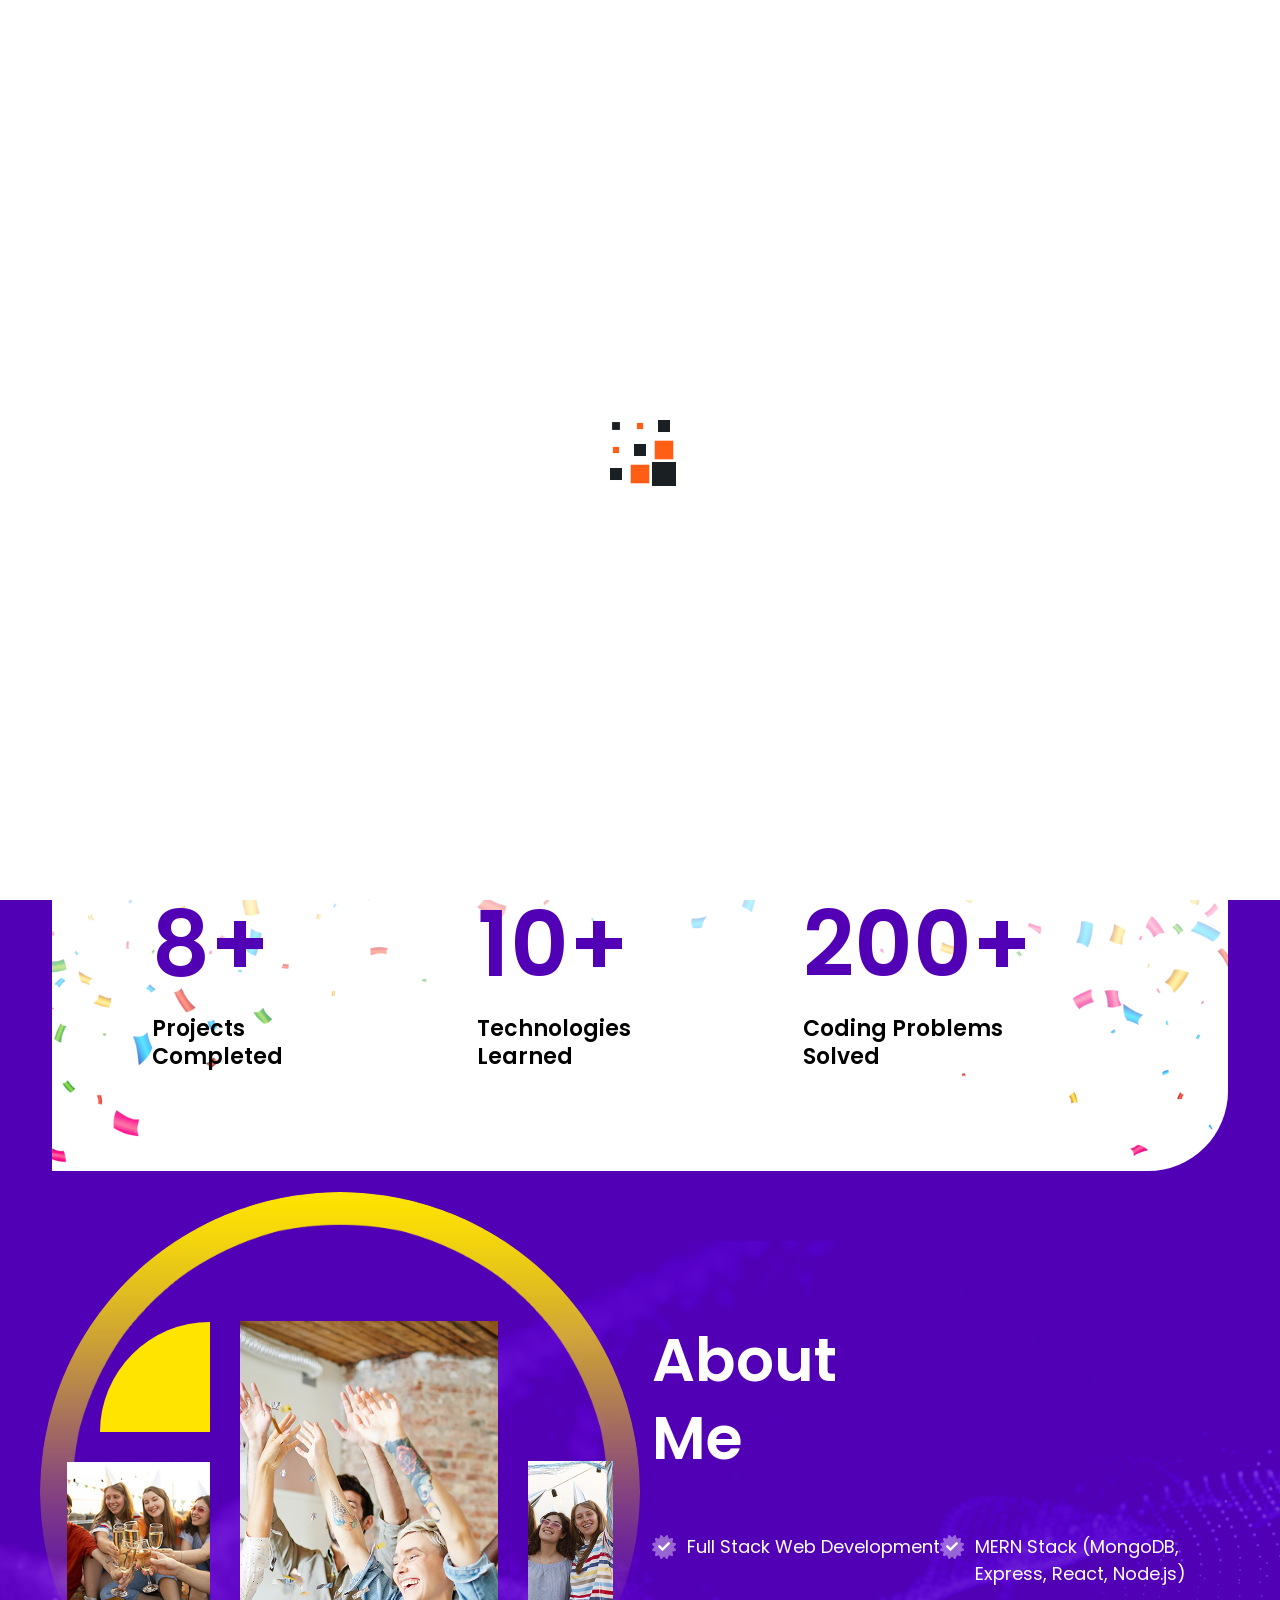
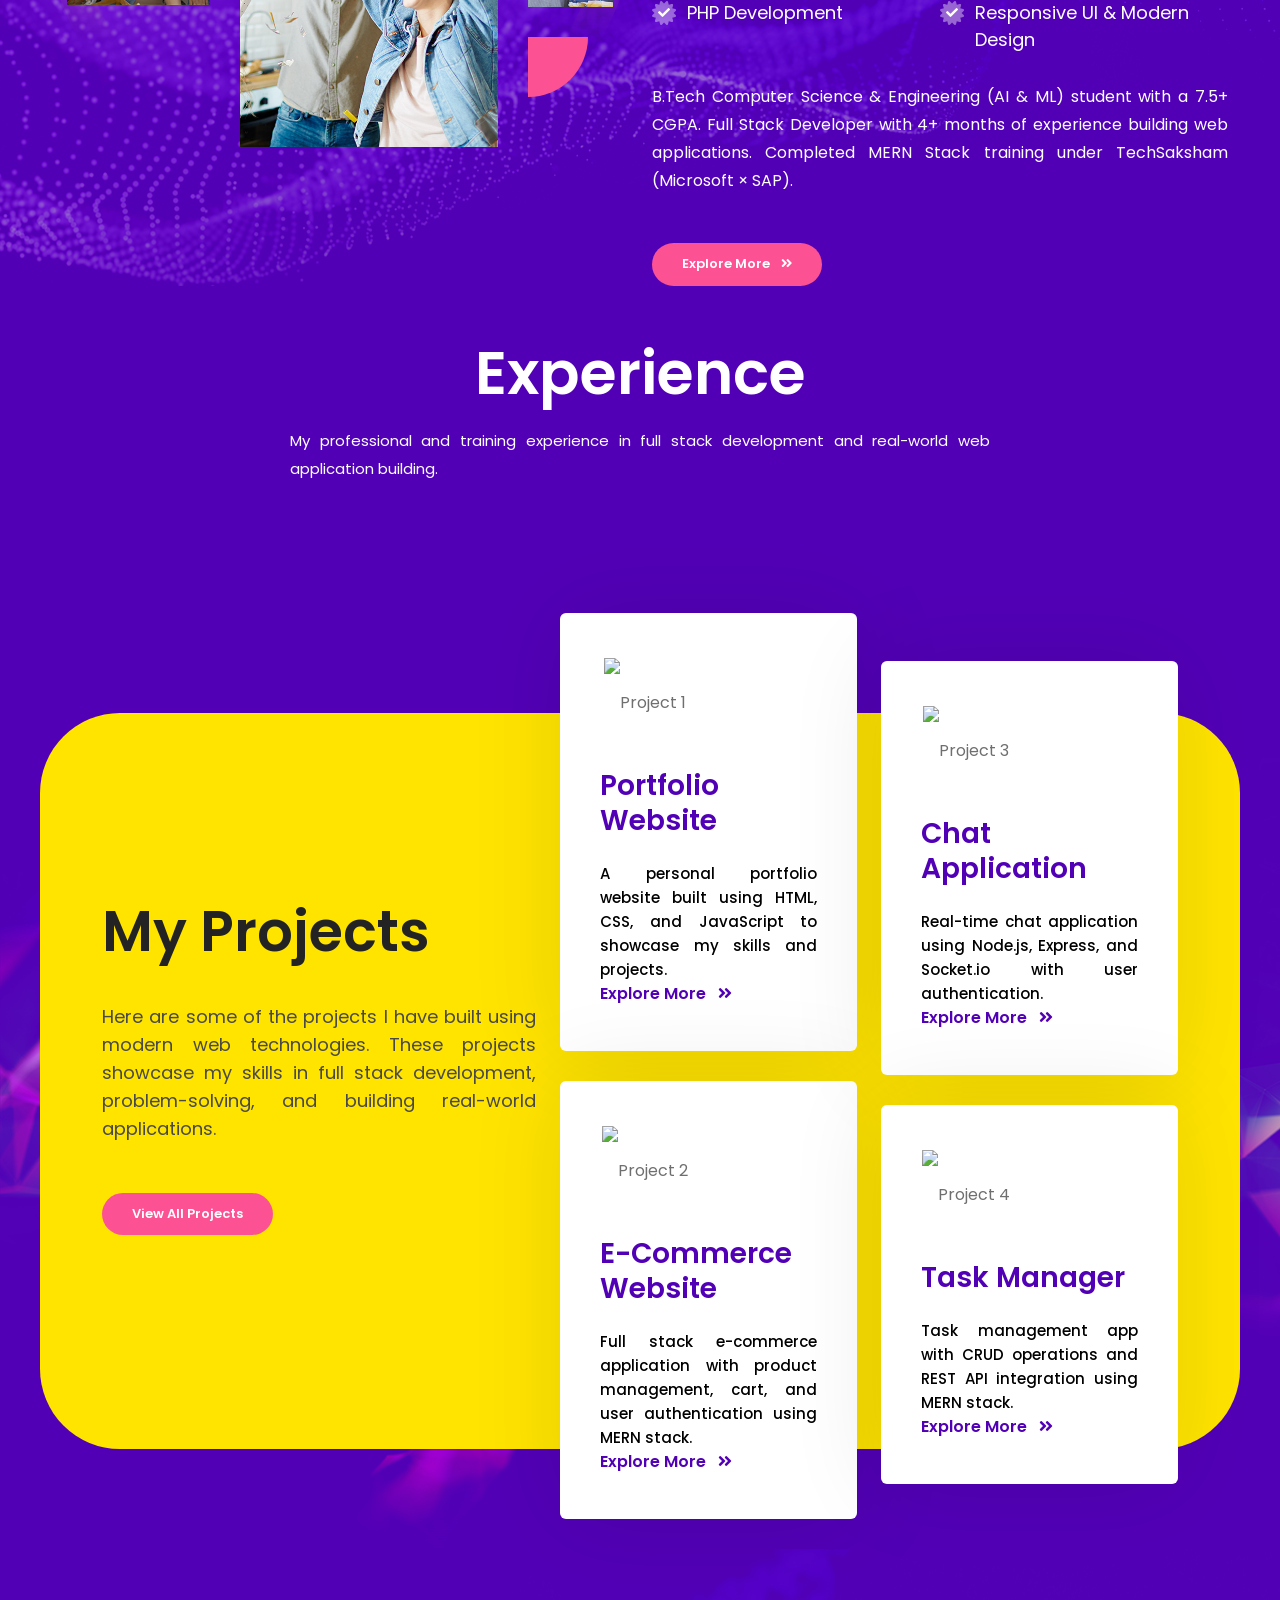
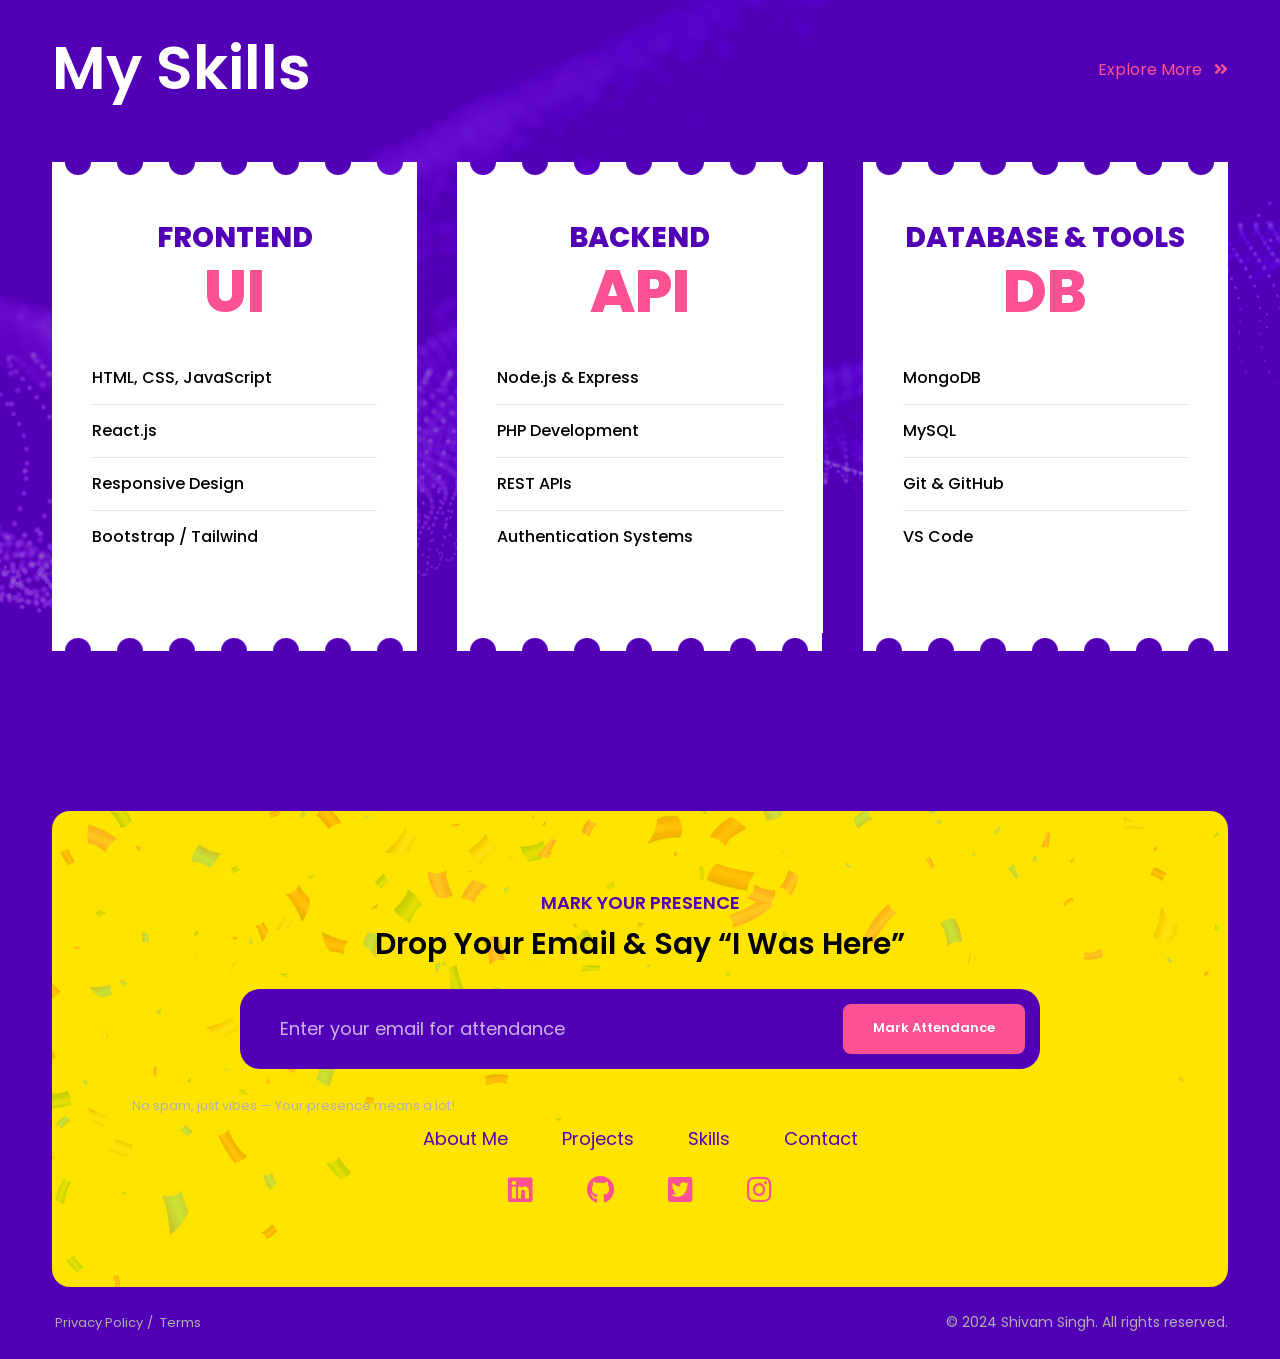
==== commit 3b3dfe34: "Update today work" ====
--- a/index.html
+++ b/index.html
@@ -3,58 +3,61 @@
   <head>
     <meta charset="utf-8" />
     <meta http-equiv="X-UA-Compatible" content="IE=edge" />
-    <meta name="keywords" content="" />
-    <meta name="author" content="" />
-    <meta name="robots" content="" />
+
+    <!-- SEO Meta -->
+    <meta
+      name="keywords"
+      content="Shivam Singh, Full Stack Developer, MERN Stack, PHP Developer, Web Developer, Portfolio"
+    />
+    <meta name="author" content="Shivam Singh" />
+    <meta name="robots" content="index, follow" />
+
     <meta
       name="description"
-      content="Industry - Factory & Industrial HTML Template"
+      content="Shivam Singh is a Full Stack Developer skilled in MERN Stack and PHP. Explore projects, skills, and experience in modern web development."
     />
+
+    <!-- Open Graph (for sharing) -->
     <meta
       property="og:title"
-      content="Industry - Factory & Industrial HTML Template"
+      content="Shivam Singh | Full Stack Developer Portfolio"
     />
     <meta
       property="og:description"
-      content="Industry - Factory & Industrial HTML Template"
+      content="Explore Shivam Singh's portfolio – MERN Stack & PHP Developer building modern web applications."
     />
-    <meta property="og:image" content="social-image.png" />
-    <meta name="fo  rmat-detection" content="telephone=no" />
-
-    <!-- FAVICONS ICON -->
+    <meta property="og:image" content="images/preview.png" />
+    <meta property="og:type" content="website" />
+
+    <!-- Fix typo -->
+    <meta name="format-detection" content="telephone=no" />
+
+    <!-- Favicon -->
     <link rel="icon" href="images/favicon.ico" type="image/x-icon" />
-    <link rel="shortcut icon" type="image/x-icon" href="images/favicon.png" />
-
-    <!-- PAGE TITLE HERE -->
+    <link rel="shortcut icon" href="images/favicon.png" type="image/x-icon" />
+
+    <!-- Title -->
     <title>Shivam Singh | Full Stack Developer (MERN & PHP)</title>
-    <!-- MOBILE SPECIFIC -->
+
+    <!-- Mobile -->
     <meta name="viewport" content="width=device-width, initial-scale=1" />
 
-    <!--[if lt IE 9]>
-      <script src="js/html5shiv.min.js"></script>
-      <script src="js/respond.min.js"></script>
-    <![endif]-->
-
-    <!-- STYLESHEETS -->
-    <link rel="stylesheet" type="text/css" href="css/plugins.css" />
-    <link rel="stylesheet" type="text/css" href="css/style.css" />
+    <!-- Styles -->
+    <link rel="stylesheet" href="css/plugins.css" />
+    <link rel="stylesheet" href="css/style.css" />
+    <link rel="stylesheet" href="css/skin/skin-10.css" />
+    <link rel="stylesheet" href="css/templete.css" />
+    <link rel="stylesheet" href="css/event.css" />
+
+    <!-- Google Fonts -->
     <link
-      class="skin"
+      href="https://fonts.googleapis.com/css2?family=Poppins:wght@300;400;500;600;700&display=swap"
       rel="stylesheet"
-      type="text/css"
-      href="css/skin/skin-10.css"
     />
-    <link rel="stylesheet" type="text/css" href="css/templete.css" />
-    <link rel="stylesheet" type="text/css" href="css/event.css" />
-    <!-- Google Font -->
-    <style>
-      @import url("https://fonts.googleapis.com/css?family=Montserrat:100,100i,200,200i,300,300i,400,400i,500,500i,600,600i,700,700i,800,800i,900,900i|Open+Sans:300,300i,400,400i,600,600i,700,700i,800,800i|Playfair+Display:400,400i,700,700i,900,900i|Poppins:100,100i,200,200i,300,300i,400,400i,500,500i,600,600i,700,700i,800,800i,900,900i|Raleway:100,100i,200,200i,300,300i,400,400i,500,500i,600,600i,700,700i,800,800i,900,900i|Roboto+Condensed:300,300i,400,400i,700,700i|Roboto:100,100i,300,300i,400,400i,500,500i,700,700i,900,900i&amp;display=swap");
-    </style>
-
-    <!-- REVOLUTION SLIDER CSS -->
+
+    <!-- Revolution Slider (optional - remove if unused) -->
     <link
       rel="stylesheet"
-      type="text/css"
       href="plugins/revolution/revolution/css/revolution.min.css"
     />
   </head>
@@ -88,9 +91,9 @@
                 <span></span>
               </button>
               <!-- extra nav -->
-             
+
               <!-- Quik search -->
-              
+
               <!-- main nav -->
               <div
                 class="header-nav navbar-collapse collapse justify-content-end"
@@ -119,6 +122,13 @@
                     <a href="javascript:;">Contact Us</a>
                   </li>
                 </ul>
+                <a
+                  href="#"
+                  class="ms-3 site-button-secondry btnhover20 radius-xl"
+                >
+                  Resume
+                  <i class="fas fa-angle-double-right ms-2"></i>
+                </a>
               </div>
             </div>
           </div>
@@ -142,7 +152,7 @@
                     <span class="text-yellow">Full Stack Developer</span>
                     Crafting Clean & Efficient Web Solutions
                   </h1>
-                  <p style="font-size: 15px">
+                  <p style="font-size: 15px" class="text-justify">
                     B.Tech Computer Science & Engineering (AI & ML) student with
                     a 7.5+ CGPA. Full Stack Developer with 4+ months of ongoing
                     professional experience in building modern web applications.
@@ -237,10 +247,7 @@
                     <i class="fas fa-certificate"></i>MERN Stack (MongoDB,
                     Express, React, Node.js)
                   </li>
-                  <li>
-                    <i class="fas fa-certificate"></i>REST API & Backend
-                    Development
-                  </li>
+                  <li><i class="fas fa-certificate"></i>PHP Development</li>
                   <li>
                     <i class="fas fa-certificate"></i>Responsive UI & Modern
                     Design
@@ -248,7 +255,7 @@
                 </ul>
 
                 <!-- About Text -->
-                <p class="mb-5">
+                <p class="mb-5 text-justify">
                   B.Tech Computer Science & Engineering (AI & ML) student with a
                   7.5+ CGPA. Full Stack Developer with 4+ months of experience
                   building web applications. Completed MERN Stack training under
@@ -264,7 +271,73 @@
             </div>
           </div>
         </section>
-
+       <div
+  class="section-full content-inner-2 wow fadeIn pt-5 pb-0"
+  data-wow-duration="2s"
+  data-wow-delay="0.3s"
+>
+  <div class="container">
+
+    <!-- Heading -->
+    <div class="section-head text-white text-center">
+      <h2 class="title">Experience</h2>
+      <p>
+        My professional and training experience in full stack development and real-world web application building.
+      </p>
+    </div>
+
+    <!-- Carousel -->
+    <div
+      class="testimonial-box-carousel owl-carousel m-b5 owl-btn-center-lr owl-btn-2 radius-no owl-btn-md owl-theme primary owl-dots-none"
+    >
+
+      <!-- Experience 1 -->
+      <div class="item">
+        <div class="testimonial-11 testimonial-box">
+          <div class="testimonial-pic">
+            <img src="images/our-team/pic3.jpg" alt="Ainosof Technology" />
+          </div>
+          <div class="testimonial-detail quote-left quote-right">
+            <div class="testimonial-text">
+              <p>
+                Working as a Full Stack Developer for the past 4 months,
+                gaining hands-on experience in building and maintaining real-world web applications.
+                Focused on MERN stack and PHP-based development.
+              </p>
+            </div>
+            <h5 class="testimonial-name text-primary m-t0 m-b5">
+              Ainosof Technology
+            </h5>
+            <span class="testimonial-position">Full Stack Developer</span>
+          </div>
+        </div>
+      </div>
+
+      <!-- Experience 2 -->
+      <div class="item">
+        <div class="testimonial-11 testimonial-box">
+          <div class="testimonial-pic">
+            <img src="images/our-team/pic2.jpg" alt="Edunet Foundation" />
+          </div>
+          <div class="testimonial-detail quote-left quote-right">
+            <div class="testimonial-text">
+              <p>
+                Completed MERN Stack Application Development training under TechSaksham
+                (Microsoft × SAP CSR Initiative), implemented by Edunet Foundation.
+                Gained practical experience in full stack development.
+              </p>
+            </div>
+            <h5 class="testimonial-name text-primary m-t0 m-b5">
+              Edunet Foundation
+            </h5>
+            <span class="testimonial-position">MERN Stack Trainee</span>
+          </div>
+        </div>
+      </div>
+
+    </div>
+  </div>
+</div>
         <!-- How It Work -->
         <section
           class="content-inner-4 ev-join"
@@ -317,7 +390,7 @@
                         target="_blank"
                         class="text-primary mt-2 fw-semibold"
                       >
-                        Explore More <i class="fas fa-arrow-right ms-1"></i>
+                        Explore More <i class="fas fa-angle-double-right ms-2"></i>
                       </a>
                     </div>
 
@@ -347,7 +420,7 @@
                         target="_blank"
                         class="text-primary mt-2 fw-semibold"
                       >
-                        Explore More <i class="fas fa-arrow-right ms-1"></i>
+                        Explore More <i class="fas fa-angle-double-right ms-2"></i>
                       </a>
                     </div>
                   </div>
@@ -379,7 +452,7 @@
                         target="_blank"
                         class="text-primary mt-2 fw-semibold"
                       >
-                        Explore More <i class="fas fa-arrow-right ms-1"></i>
+                        Explore More <i class="fas fa-angle-double-right ms-2"></i>
                       </a>
                     </div>
 
@@ -408,7 +481,7 @@
                         target="_blank"
                         class="text-primary mt-2 fw-semibold"
                       >
-                        Explore More <i class="fas fa-arrow-right ms-1"></i>
+                        Explore More <i class="fas fa-angle-double-right ms-2"></i>
                       </a>
                     </div>
                   </div>
@@ -427,86 +500,71 @@
           "
         >
           <div class="container">
+            <!-- Heading -->
             <div
               class="section-head style-2 d-flex flex-wrap text-white justify-content-between align-items-center"
             >
-              <h2 class="title me-3">Get Your Ticket</h2>
-              <a href="#" class="link-secondary">View All</a>
-            </div>
+              <h2 class="title me-3">My Skills</h2>
+              <a href="#"  style="color: var(--color-secondry);">Explore More <i class="fas fa-angle-double-right ms-2"></i></a>
+            </div>
+
             <div class="row sp40">
+              <!-- Skill Category 1 -->
               <div class="col-lg-4 col-md-6 m-b30">
                 <div class="pricingtable-wrapper style-2 active m-md-b30">
                   <div class="pricingtable-inner">
                     <div class="pricingtable-title">
-                      <h3 class="text-primary">1 DAY PASS</h3>
+                      <h3 class="text-primary">Frontend</h3>
                     </div>
                     <div class="pricingtable-price">
-                      <h2 class="pricingtable-bx">$199</h2>
+                      <h2 class="pricingtable-bx">UI</h2>
                     </div>
                     <ul class="pricingtable-features">
-                      <li>One Day Conference Ticket</li>
-                      <li>Coffee-break & Networking</li>
-                      <li>Lunch and Networking</li>
-                      <li>Keynote talk</li>
+                      <li>HTML, CSS, JavaScript</li>
+                      <li>React.js</li>
+                      <li>Responsive Design</li>
+                      <li>Bootstrap / Tailwind</li>
                     </ul>
-                    <div class="pricingtable-footer">
-                      <a
-                        href="#"
-                        class="site-button-secondry btnhover20 radius-xl"
-                        >Start Now</a
-                      >
-                    </div>
-                  </div>
-                </div>
-              </div>
+                  </div>
+                </div>
+              </div>
+
+              <!-- Skill Category 2 -->
               <div class="col-lg-4 col-md-6 m-b30">
                 <div class="pricingtable-wrapper style-2 active m-md-b30">
                   <div class="pricingtable-inner">
                     <div class="pricingtable-title">
-                      <h3 class="text-primary">1 DAY PASS</h3>
+                      <h3 class="text-primary">Backend</h3>
                     </div>
                     <div class="pricingtable-price">
-                      <h2 class="pricingtable-bx">$199</h2>
+                      <h2 class="pricingtable-bx">API</h2>
                     </div>
                     <ul class="pricingtable-features">
-                      <li>Two Day Conference Ticket</li>
-                      <li>Coffee-break & Networing</li>
-                      <li>Posters Session</li>
-                      <li>Lunch & Networing</li>
-                      <li>Talk to the Editors Session</li>
+                      <li>Node.js & Express</li>
+                      <li>PHP Development</li>
+                      <li>REST APIs</li>
+                      <li>Authentication Systems</li>
                     </ul>
-                    <div class="pricingtable-footer">
-                      <a
-                        href="#"
-                        class="site-button-secondry btnhover20 radius-xl"
-                        >Start Now</a
-                      >
-                    </div>
-                  </div>
-                </div>
-              </div>
+                  </div>
+                </div>
+              </div>
+
+              <!-- Skill Category 3 -->
               <div class="col-lg-4 col-md-6 m-b30">
                 <div class="pricingtable-wrapper style-2 active m-md-b30">
                   <div class="pricingtable-inner">
                     <div class="pricingtable-title">
-                      <h3 class="text-primary">1 DAY PASS</h3>
+                      <h3 class="text-primary">Database & Tools</h3>
                     </div>
                     <div class="pricingtable-price">
-                      <h2 class="pricingtable-bx">$199</h2>
+                      <h2 class="pricingtable-bx">DB</h2>
                     </div>
                     <ul class="pricingtable-features">
-                      <li>One Day Conference Ticket</li>
-                      <li>Coffee-break & Networking</li>
-                      <li>Lunch and Networking</li>
-                      <li>Keynote talk</li>
+                      <li>MongoDB</li>
+                      <li>MySQL</li>
+                      <li>Git & GitHub</li>
+                      <li>VS Code</li>
                     </ul>
-                    <div class="pricingtable-footer">
-                      <a
-                        href="#"
-                        class="site-button-secondry btnhover20 radius-xl"
-                        >Start Now</a
-                      >
-                    </div>
                   </div>
                 </div>
               </div>
@@ -602,7 +660,7 @@
       </footer>
       <!-- Footer END -->
       <button class="scroltop style1 white icon-up" type="button">
-        <i class="fas fa-arrow-up"></i>
+        <i class="fas fa-angle-double-right ms-2"></i>
       </button>
     </div>
     <!-- JAVASCRIPT FILES ========================================= -->
--- a/css/style.css
+++ b/css/style.css
@@ -14569,4 +14569,9 @@
 
 .dlab-tabs.border-top .nav-tabs > li.active > a{
 	border-color:var(--color-primary);
+}
+
+
+p{
+    text-align: justify;
 }
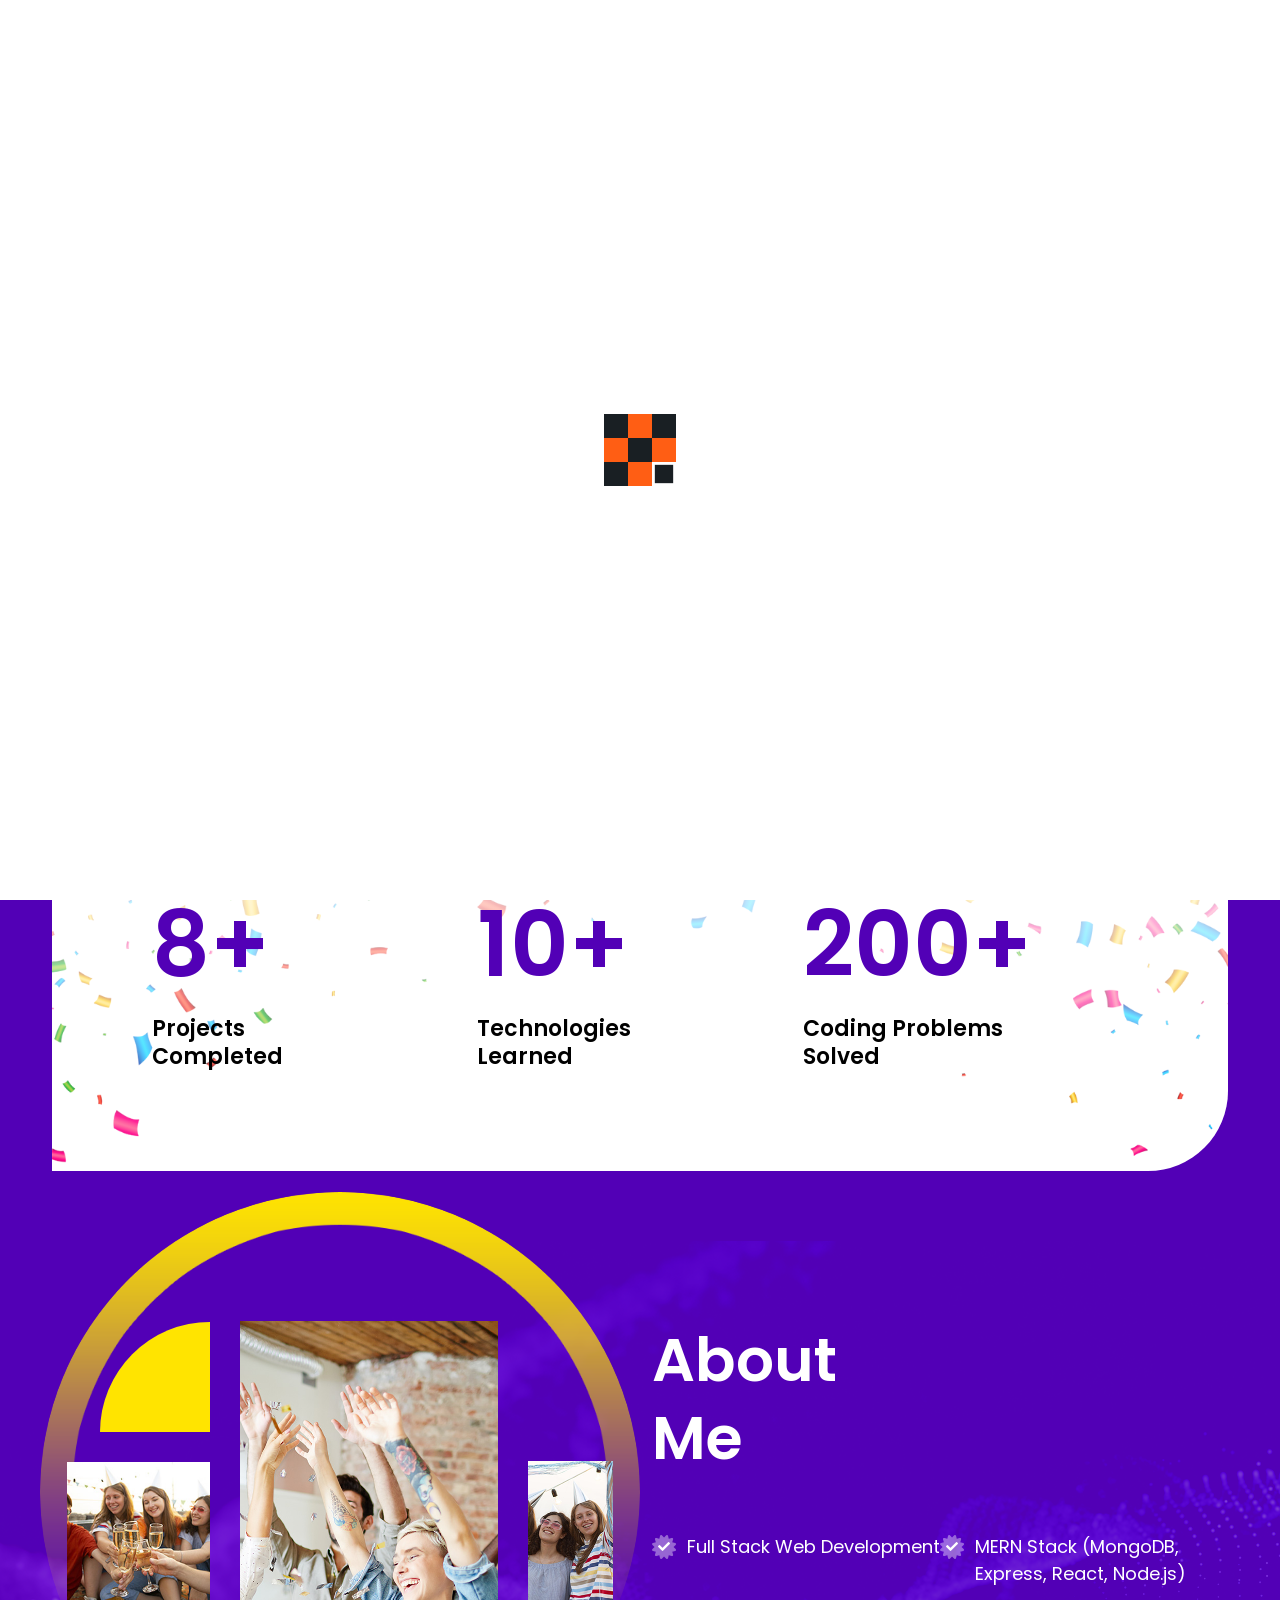
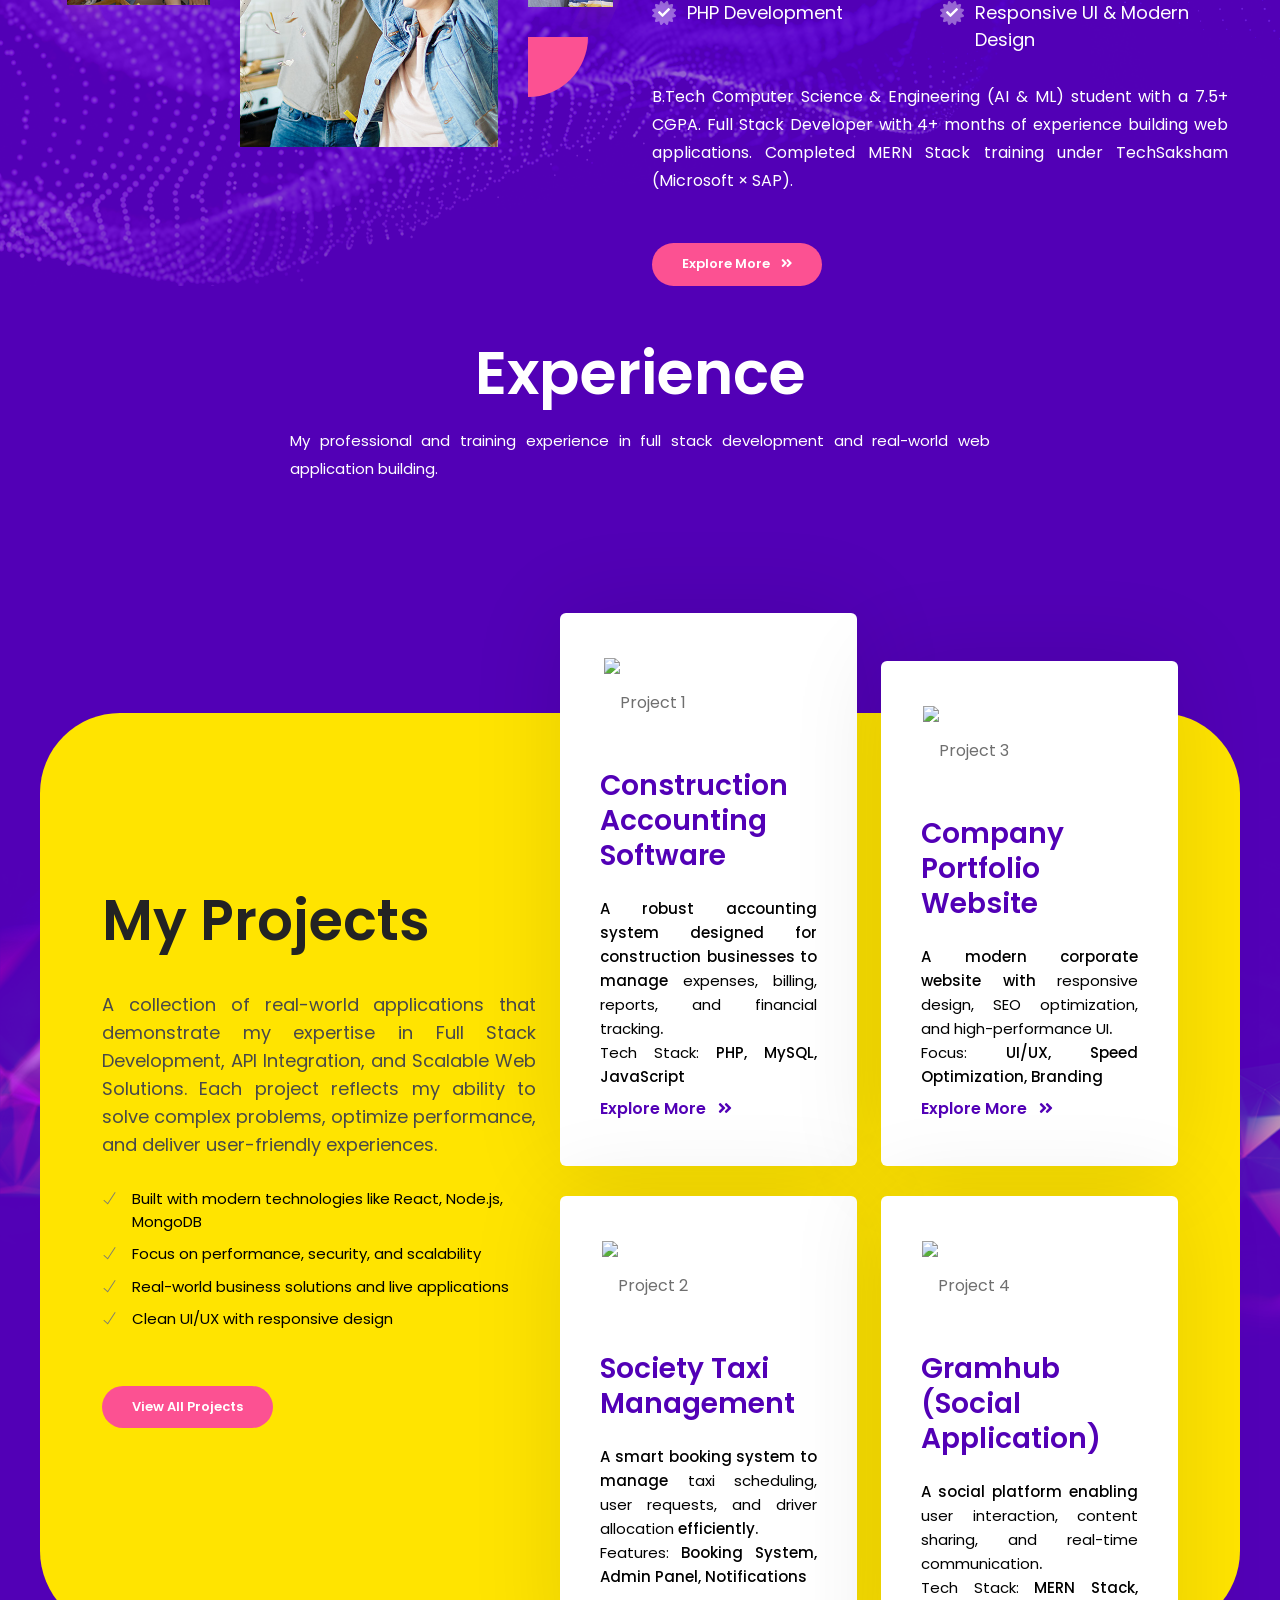
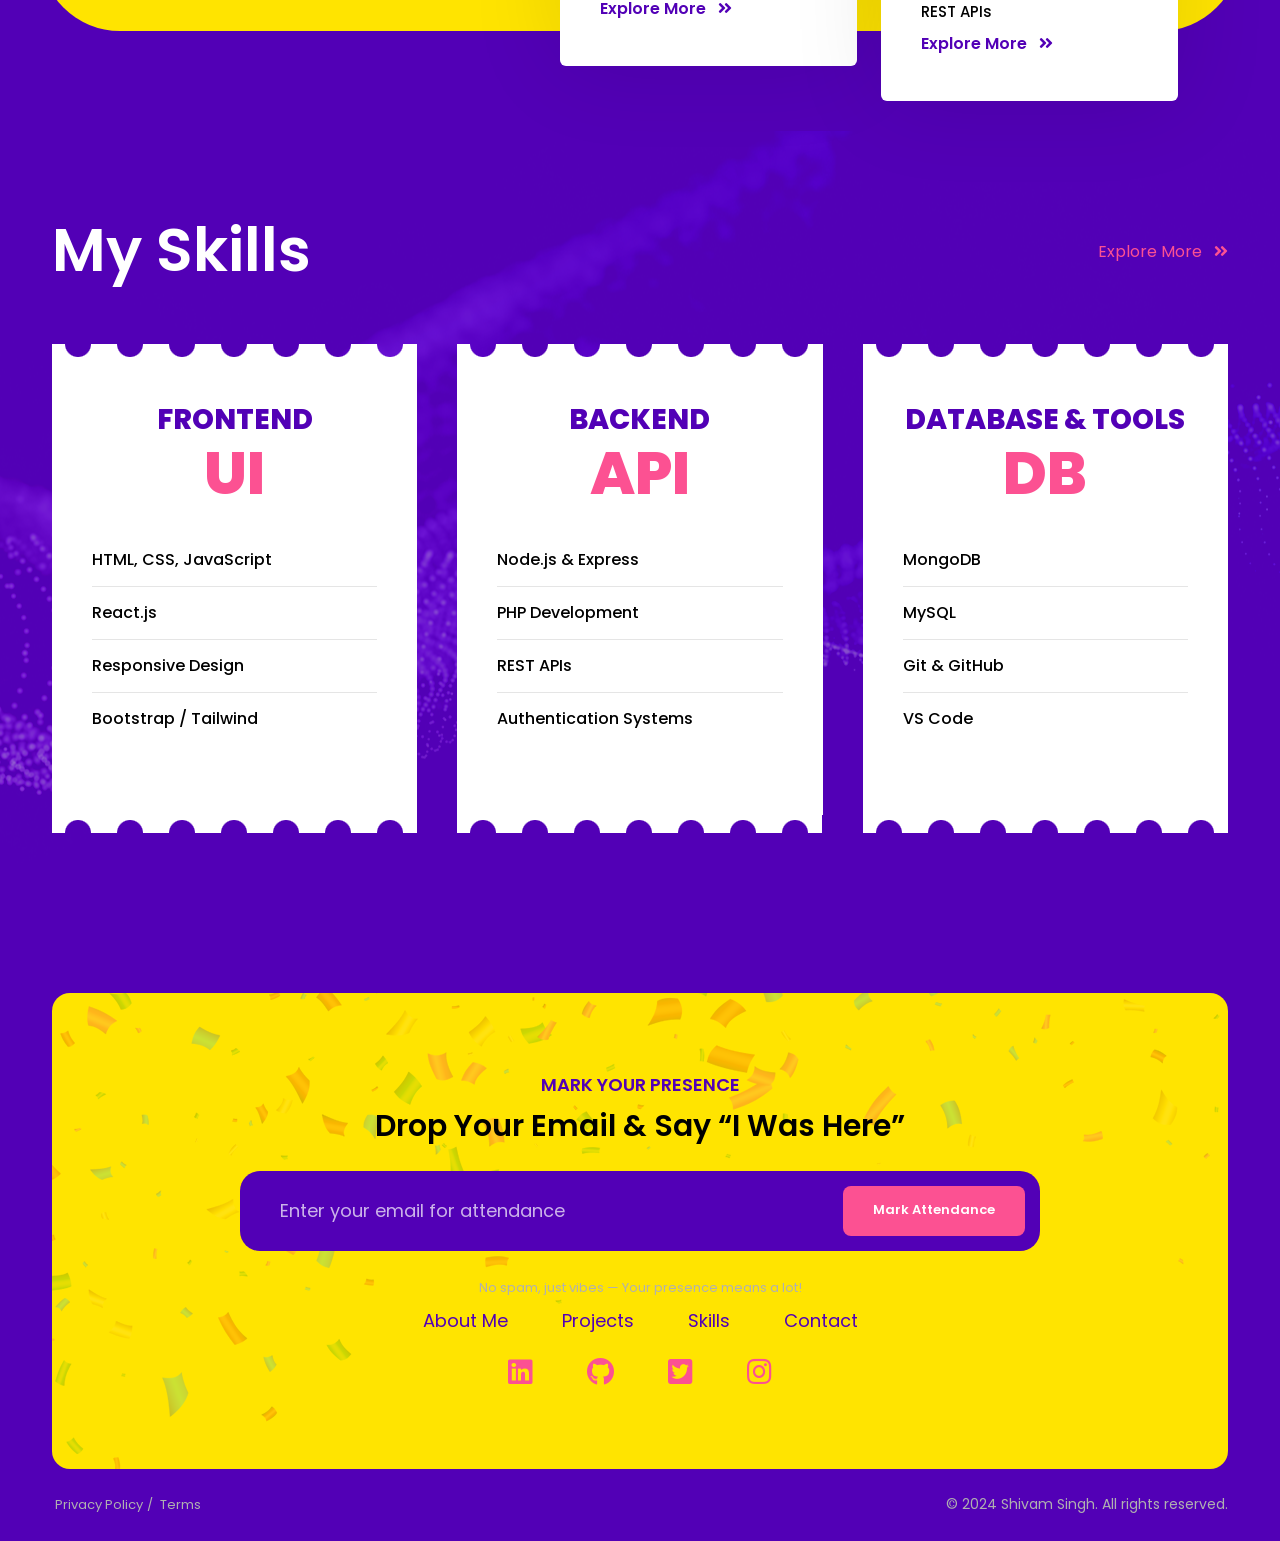
==== commit 03f945dc: "Update Today work" ====
--- a/index.html
+++ b/index.html
@@ -340,156 +340,165 @@
 </div>
         <!-- How It Work -->
         <section
-          class="content-inner-4 ev-join"
-          style="background-image: url(images/background/event/bg2.png)"
-        >
-          <div class="container">
-            <div class="row align-items-center ev-join-inner">
-              <!-- Left Content -->
-              <div class="col-lg-5 m-b30">
-                <div class="section-head text-black style-1">
-                  <h3 class="title mb-4">My Projects</h3>
-                  <p>
-                    Here are some of the projects I have built using modern web
-                    technologies. These projects showcase my skills in full
-                    stack development, problem-solving, and building real-world
-                    applications.
-                  </p>
-                </div>
-                <a href="#" class="site-button-secondry btnhover20 radius-xl">
-                  View All Projects
-                </a>
-              </div>
-
-              <!-- Right Project Cards -->
-              <div class="col-lg-7">
-                <div class="row">
-                  <!-- Project 1 -->
-                  <div class="col-md-6">
-                    <div class="icon-bx-wraper style-19 m-b30">
-                      <div class="icon-bx-md m-b20">
-                        <span class="icon-cell">
-                          <img
-                            src="images/project/project1.png"
-                            alt="Project 1"
-                          />
-                        </span>
-                      </div>
-                      <h3 class="title">
-                        <a href="#">Portfolio Website</a>
-                      </h3>
-                      <div
-                        class="dz-separator style-3 text-primary mt-0 mb-4"
-                      ></div>
-                      <p>
-                        A personal portfolio website built using HTML, CSS, and
-                        JavaScript to showcase my skills and projects.
-                      </p>
-                      <a
-                        href="#"
-                        target="_blank"
-                        class="text-primary mt-2 fw-semibold"
-                      >
-                        Explore More <i class="fas fa-angle-double-right ms-2"></i>
-                      </a>
-                    </div>
-
-                    <!-- Project 2 -->
-                    <div class="icon-bx-wraper style-19 m-b30">
-                      <div class="icon-bx-md m-b20">
-                        <span class="icon-cell">
-                          <img
-                            src="images/project/project2.png"
-                            alt="Project 2"
-                          />
-                        </span>
-                      </div>
-                      <h3 class="title">
-                        <a href="#">E-Commerce Website</a>
-                      </h3>
-                      <div
-                        class="dz-separator style-3 text-primary mt-0 mb-4"
-                      ></div>
-                      <p>
-                        Full stack e-commerce application with product
-                        management, cart, and user authentication using MERN
-                        stack.
-                      </p>
-                      <a
-                        href="#"
-                        target="_blank"
-                        class="text-primary mt-2 fw-semibold"
-                      >
-                        Explore More <i class="fas fa-angle-double-right ms-2"></i>
-                      </a>
-                    </div>
-                  </div>
-
-                  <!-- Right Column -->
-                  <div class="col-md-6">
-                    <!-- Project 3 -->
-                    <div class="icon-bx-wraper style-19 m-b30 mt-md-5 mt-0">
-                      <div class="icon-bx-md m-b20">
-                        <span class="icon-cell">
-                          <img
-                            src="images/project/project3.png"
-                            alt="Project 3"
-                          />
-                        </span>
-                      </div>
-                      <h3 class="title">
-                        <a href="#">Chat Application</a>
-                      </h3>
-                      <div
-                        class="dz-separator style-3 text-primary mt-0 mb-4"
-                      ></div>
-                      <p>
-                        Real-time chat application using Node.js, Express, and
-                        Socket.io with user authentication.
-                      </p>
-                      <a
-                        href="#"
-                        target="_blank"
-                        class="text-primary mt-2 fw-semibold"
-                      >
-                        Explore More <i class="fas fa-angle-double-right ms-2"></i>
-                      </a>
-                    </div>
-
-                    <!-- Project 4 -->
-                    <div class="icon-bx-wraper style-19 m-b30">
-                      <div class="icon-bx-md m-b20">
-                        <span class="icon-cell">
-                          <img
-                            src="images/project/project4.png"
-                            alt="Project 4"
-                          />
-                        </span>
-                      </div>
-                      <h3 class="title">
-                        <a href="#">Task Manager</a>
-                      </h3>
-                      <div
-                        class="dz-separator style-3 text-primary mt-0 mb-4"
-                      ></div>
-                      <p>
-                        Task management app with CRUD operations and REST API
-                        integration using MERN stack.
-                      </p>
-                      <a
-                        href="#"
-                        target="_blank"
-                        class="text-primary mt-2 fw-semibold"
-                      >
-                        Explore More <i class="fas fa-angle-double-right ms-2"></i>
-                      </a>
-                    </div>
-                  </div>
-                </div>
-              </div>
-            </div>
-          </div>
-        </section>
+  class="content-inner-4 ev-join"
+  style="background-image: url(images/background/event/bg2.png)"
+>
+  <div class="container">
+    <div class="row align-items-center ev-join-inner">
+      
+      <!-- Left Content -->
+      <div class="col-lg-5 m-b30">
+        <div class="section-head text-black style-1">
+          <h3 class="title mb-4">My Projects</h3>
+          <p>
+            A collection of real-world applications that demonstrate my expertise in 
+            <strong>Full Stack Development</strong>, <strong>API Integration</strong>, and 
+            <strong>Scalable Web Solutions</strong>. Each project reflects my ability to 
+            solve complex problems, optimize performance, and deliver user-friendly experiences.
+          </p>
+
+          <!-- Key Highlights -->
+          <ul class="list-check mt-3">
+            <li> Built with modern technologies like <strong>React, Node.js, MongoDB</strong></li>
+            <li> Focus on <strong>performance, security, and scalability</strong></li>
+            <li> Real-world business solutions and live applications</li>
+            <li> Clean UI/UX with responsive design</li>
+          </ul>
+        </div>
+
+        <a href="#" class="site-button-secondry btnhover20 radius-xl">
+          View All Projects
+        </a>
+      </div>
+
+      <!-- Right Project Cards -->
+      <div class="col-lg-7">
+        <div class="row">
+
+          <!-- Project 1 -->
+          <div class="col-md-6">
+            <div class="icon-bx-wraper style-19 m-b30">
+              <div class="icon-bx-md m-b20">
+                <span class="icon-cell">
+                  <img src="images/project/project1.png" alt="Project 1" />
+                </span>
+              </div>
+
+              <h3 class="title">
+                <a href="#">Construction Accounting Software</a>
+              </h3>
+
+              <div class="dz-separator style-3 text-primary mt-0 mb-4"></div>
+
+              <p>
+                A robust accounting system designed for construction businesses 
+                to manage <strong>expenses, billing, reports, and financial tracking</strong>.
+              </p>
+
+              <p class="mb-2">
+                <strong>Tech Stack:</strong> PHP, MySQL, JavaScript
+              </p>
+
+              <a href="#" target="_blank" class="text-primary mt-2 fw-semibold">
+                Explore More <i class="fas fa-angle-double-right ms-2"></i>
+              </a>
+            </div>
+
+            <!-- Project 2 -->
+            <div class="icon-bx-wraper style-19 m-b30">
+              <div class="icon-bx-md m-b20">
+                <span class="icon-cell">
+                  <img src="images/project/project2.png" alt="Project 2" />
+                </span>
+              </div>
+
+              <h3 class="title">
+                <a href="#">Society Taxi Management</a>
+              </h3>
+
+              <div class="dz-separator style-3 text-primary mt-0 mb-4"></div>
+
+              <p>
+                A smart booking system to manage <strong>taxi scheduling, user requests, 
+                and driver allocation</strong> efficiently.
+              </p>
+
+              <p class="mb-2">
+                <strong>Features:</strong> Booking System, Admin Panel, Notifications
+              </p>
+
+              <a href="#" target="_blank" class="text-primary mt-2 fw-semibold">
+                Explore More <i class="fas fa-angle-double-right ms-2"></i>
+              </a>
+            </div>
+          </div>
+
+          <!-- Right Column -->
+          <div class="col-md-6">
+
+            <!-- Project 3 -->
+            <div class="icon-bx-wraper style-19 m-b30 mt-md-5 mt-0">
+              <div class="icon-bx-md m-b20">
+                <span class="icon-cell">
+                  <img src="images/project/project3.png" alt="Project 3" />
+                </span>
+              </div>
+
+              <h3 class="title">
+                <a href="#">Company Portfolio Website</a>
+              </h3>
+
+              <div class="dz-separator style-3 text-primary mt-0 mb-4"></div>
+
+              <p>
+                A modern corporate website with <strong>responsive design, SEO optimization, 
+                and high-performance UI</strong>.
+              </p>
+
+              <p class="mb-2">
+                <strong>Focus:</strong> UI/UX, Speed Optimization, Branding
+              </p>
+
+              <a href="#" target="_blank" class="text-primary mt-2 fw-semibold">
+                Explore More <i class="fas fa-angle-double-right ms-2"></i>
+              </a>
+            </div>
+
+            <!-- Project 4 -->
+            <div class="icon-bx-wraper style-19 m-b30">
+              <div class="icon-bx-md m-b20">
+                <span class="icon-cell">
+                  <img src="images/project/project4.png" alt="Project 4" />
+                </span>
+              </div>
+
+              <h3 class="title">
+                <a href="#">Gramhub (Social Application)</a>
+              </h3>
+
+              <div class="dz-separator style-3 text-primary mt-0 mb-4"></div>
+
+              <p>
+                A social platform enabling <strong>user interaction, content sharing, 
+                and real-time communication</strong>.
+              </p>
+
+              <p class="mb-2">
+                <strong>Tech Stack:</strong> MERN Stack, REST APIs
+              </p>
+
+              <a href="#" target="_blank" class="text-primary mt-2 fw-semibold">
+                Explore More <i class="fas fa-angle-double-right ms-2"></i>
+              </a>
+            </div>
+
+          </div>
+        </div>
+      </div>
+
+    </div>
+  </div>
+</section>
 
         <!-- Testimonials -->
         <section
@@ -605,7 +614,7 @@
                   </div>
                 </div>
               </form>
-              <p class="mt-3">
+              <p class="mt-3 text-center">
                 No spam, just vibes — Your presence means a lot!
               </p>
               <!-- Quick Links -->
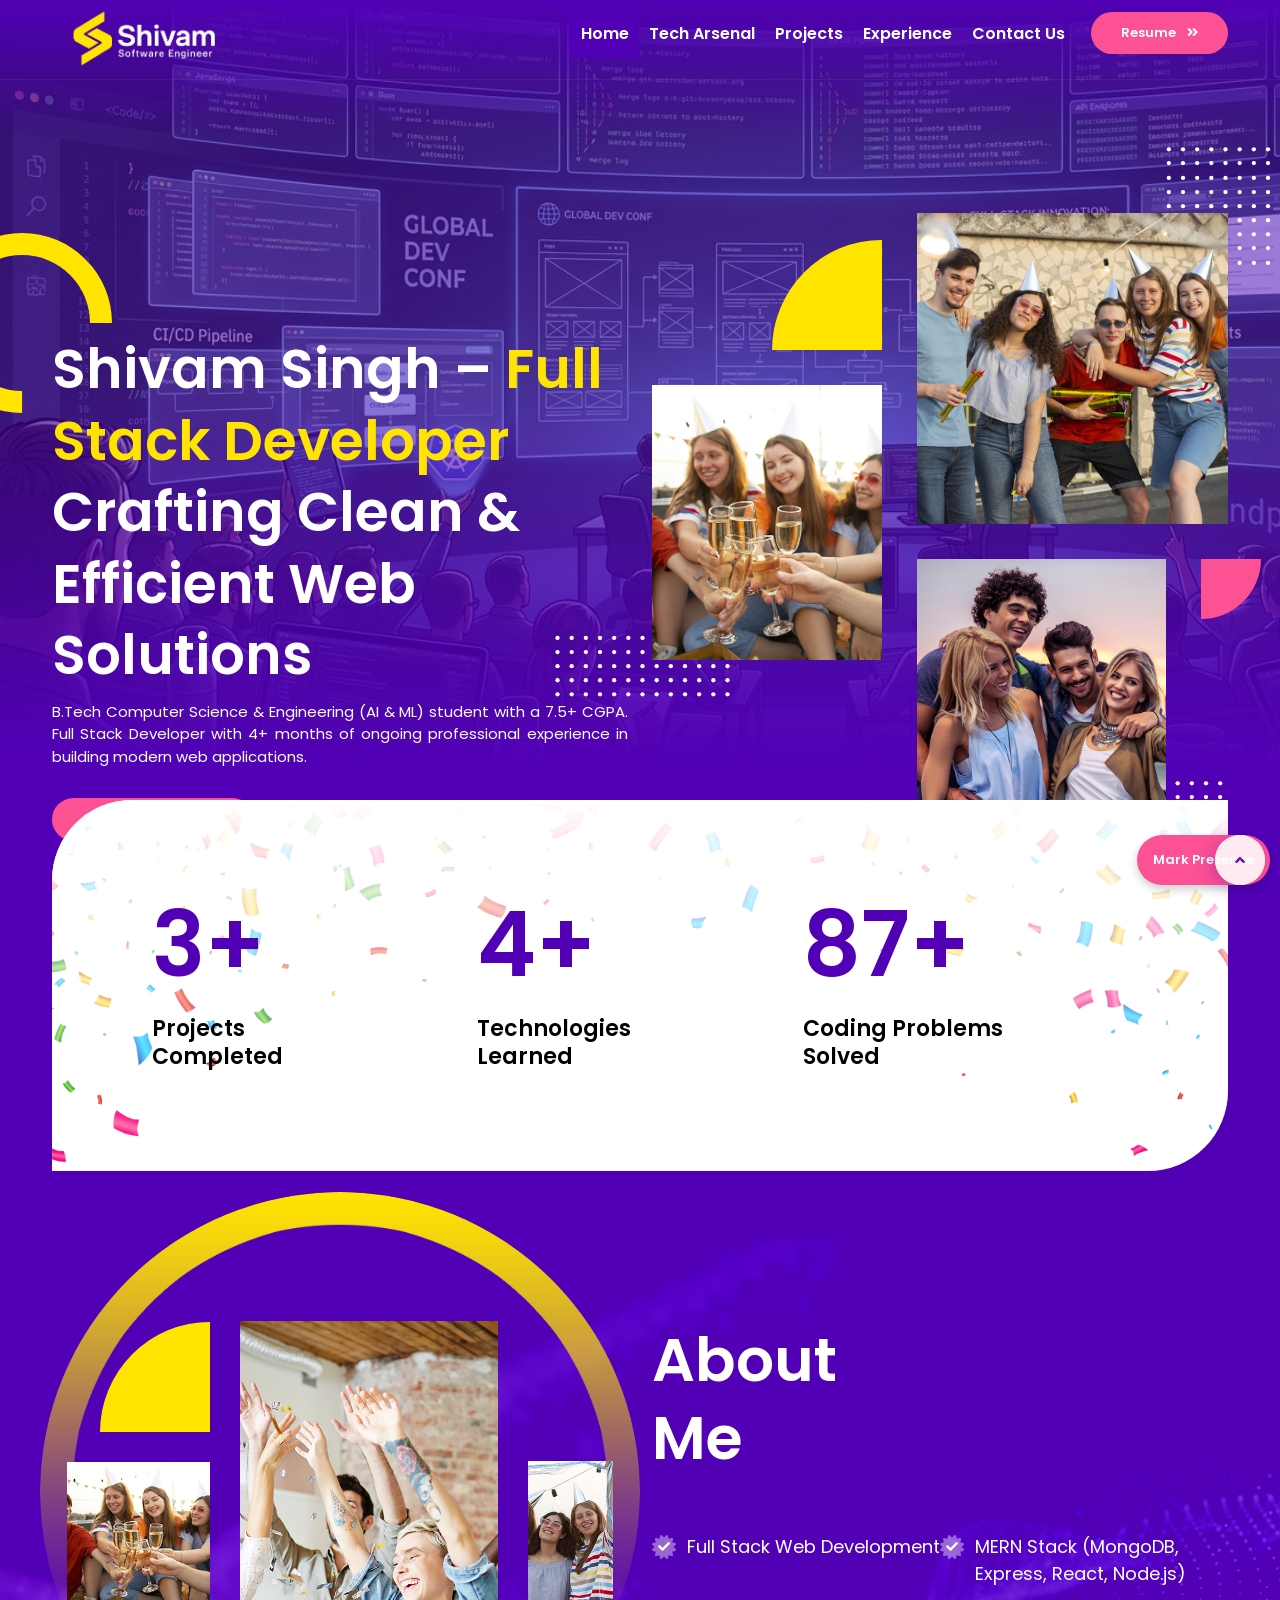
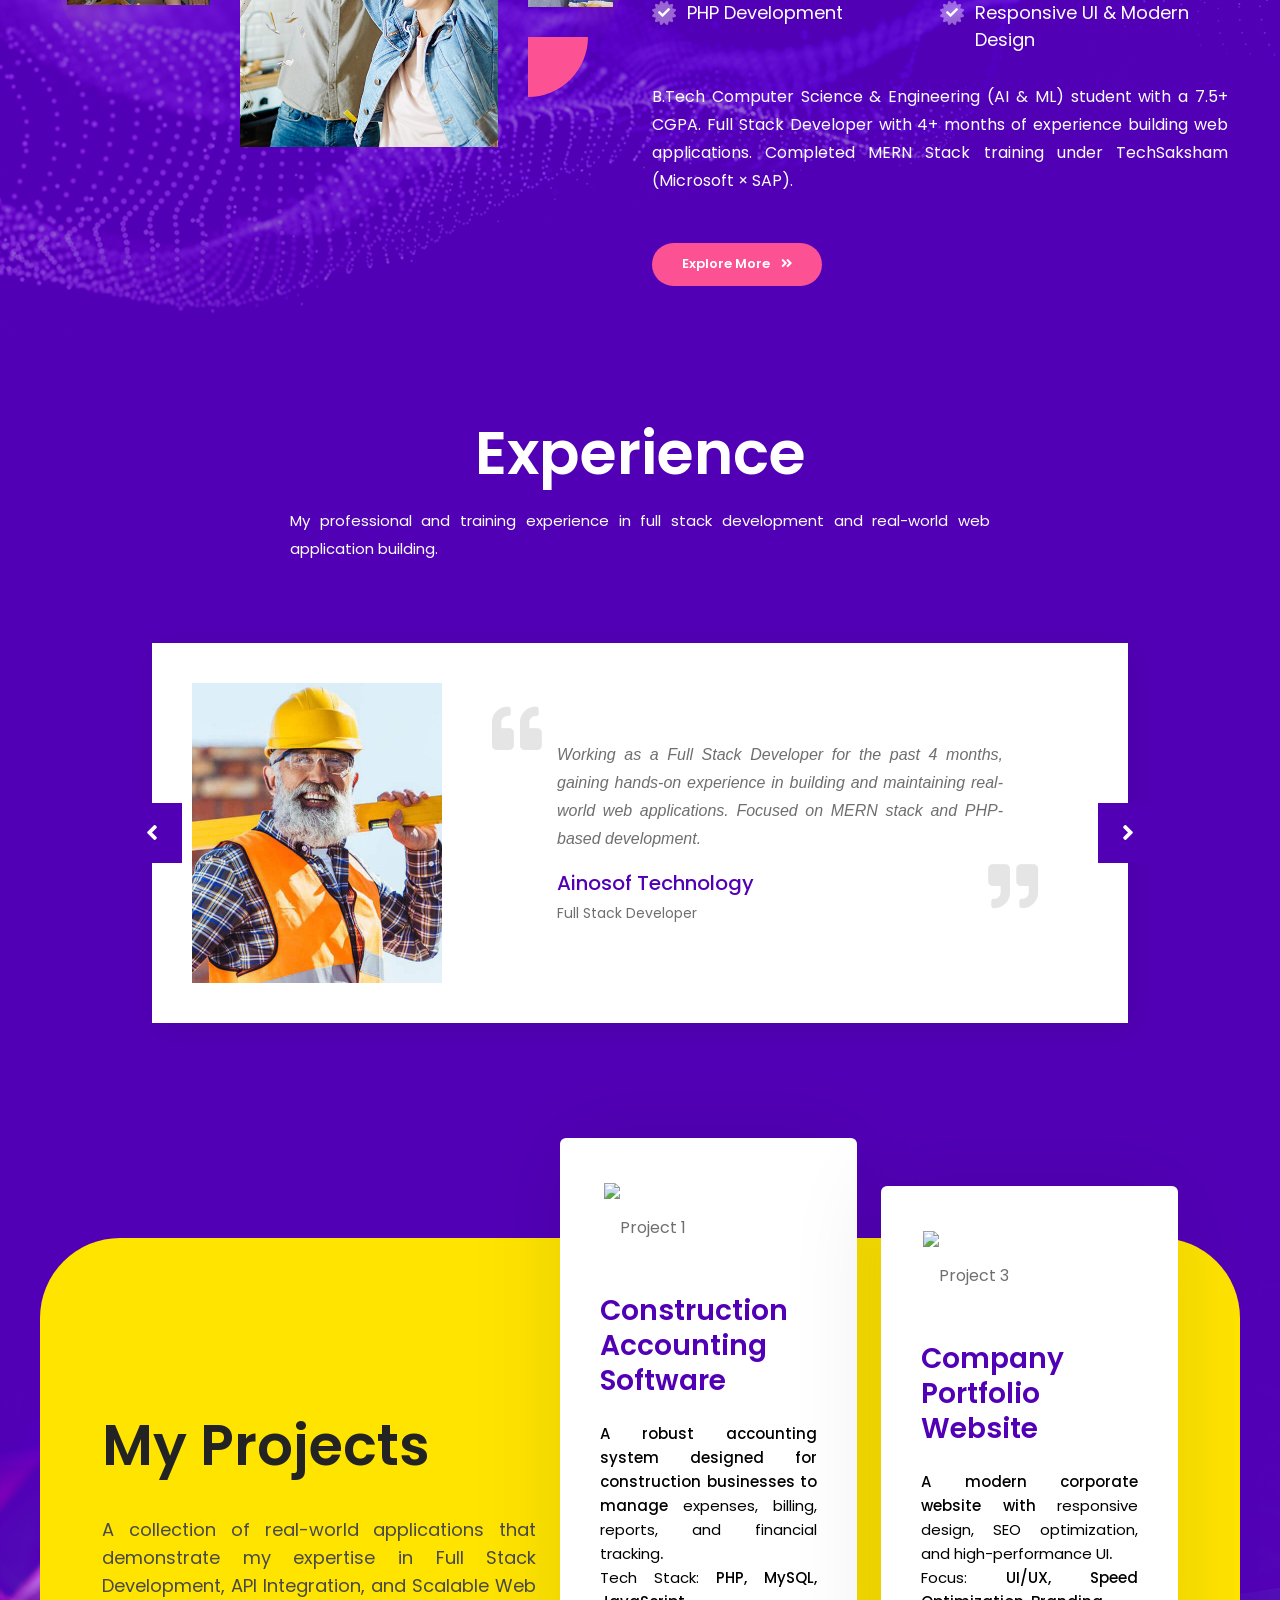
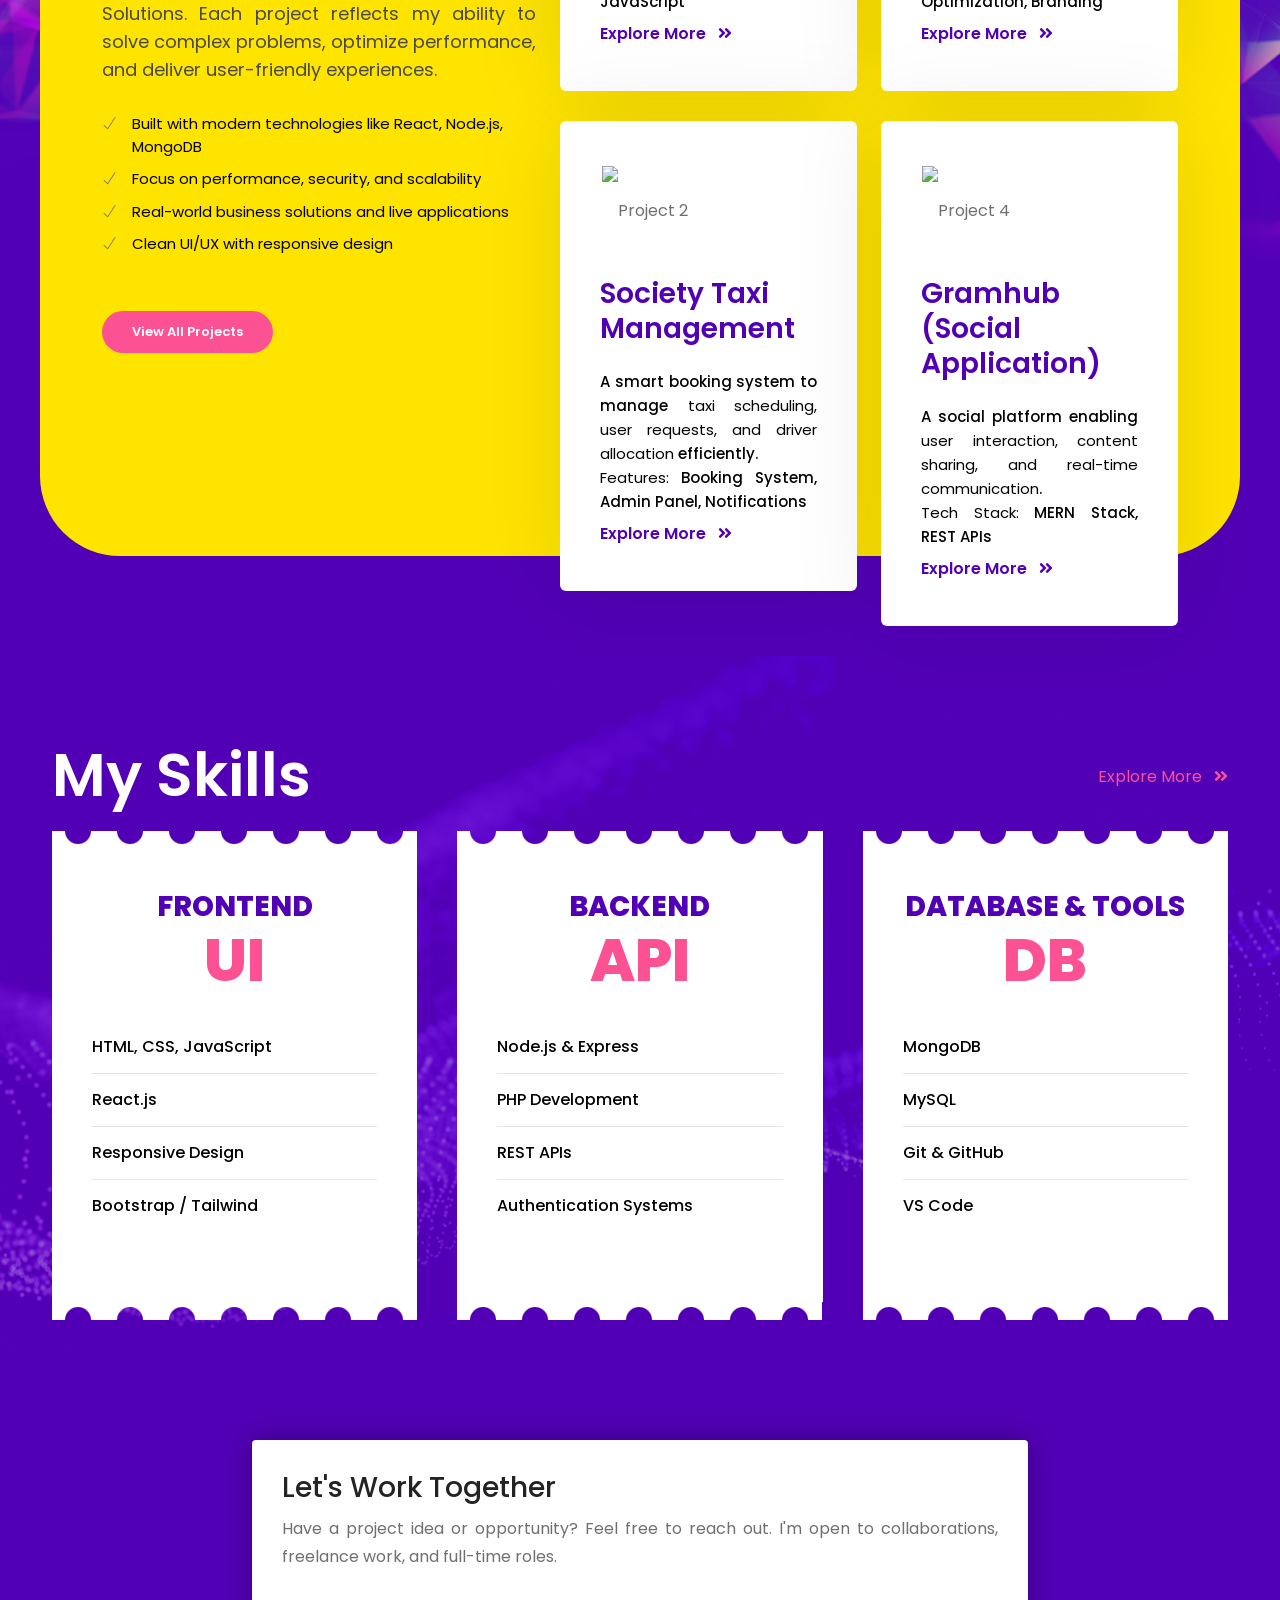
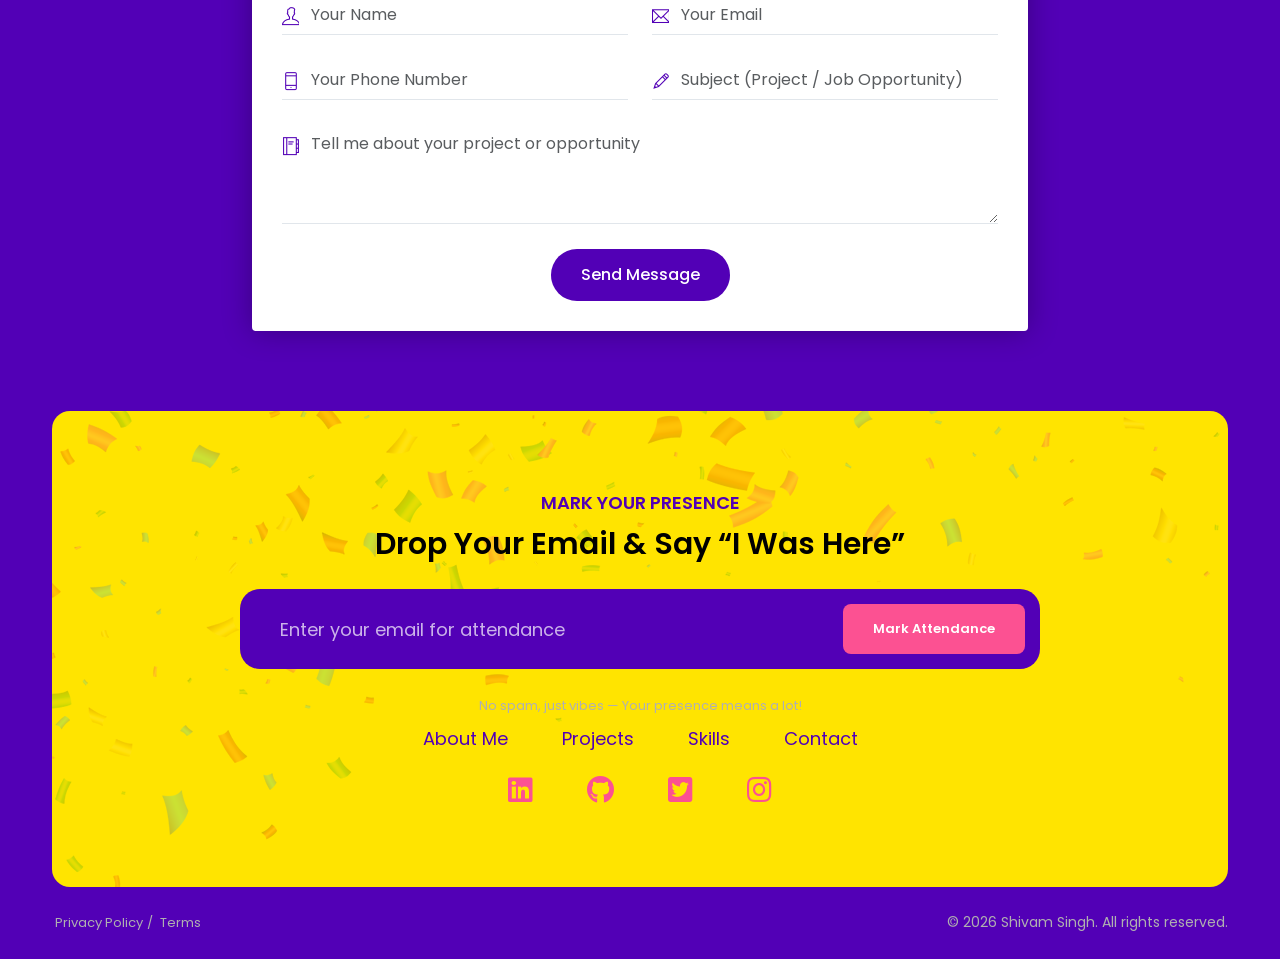
==== commit ef0e90f7: "Add Email work" ====
--- a/index.html
+++ b/index.html
@@ -60,6 +60,12 @@
       rel="stylesheet"
       href="plugins/revolution/revolution/css/revolution.min.css"
     />
+    <style>
+      section,
+      div[id] {
+        scroll-margin-top: 10px; /* adjust based on header height */
+      }
+    </style>
   </head>
   <body id="bg" class="event-body">
     <div class="page-wraper">
@@ -106,20 +112,20 @@
                 </div>
                 <ul class="nav navbar-nav">
                   <li class="active has-mega-menu homedemo">
-                    <a href="index.html">Home</a>
+                    <a href="#home">Home</a>
                   </li>
                   <li class="has-mega-menu">
-                    <a href="javascript:;">Tech Arsenal</a>
+                    <a href="#skills">Tech Arsenal</a>
                   </li>
                   <li class="has-mega-menu">
-                    <a href="javascript:;">Projects</a>
+                    <a href="#projects">Projects</a>
                   </li>
                   <li class="has-mega-menu">
-                    <a href="javascript:;">Experience</a>
+                    <a href="#experience">Experience</a>
                   </li>
 
                   <li>
-                    <a href="javascript:;">Contact Us</a>
+                    <a href="#contact">Contact Us</a>
                   </li>
                 </ul>
                 <a
@@ -140,6 +146,7 @@
       <div class="page-content">
         <!-- Slider -->
         <div
+          id="home"
           class="event-banner"
           style="background-image: url(images/main-slider/event/slide1.png)"
         >
@@ -183,7 +190,7 @@
         </div>
 
         <!-- About US -->
-        <section class="content-inner pt-0">
+        <section id="about" class="content-inner pt-0">
           <div class="container">
             <div class="row">
               <div class="col-lg-12">
@@ -209,7 +216,7 @@
         </section>
         <!-- Counter -->
         <section
-          class="content-inner-4 ev-aboutus"
+          class="content-inner-4 ev-aboutus pb-5"
           style="
             background-image: url(images/background/event/bg1.png);
             background-position: center;
@@ -271,237 +278,308 @@
             </div>
           </div>
         </section>
-       <div
-  class="section-full content-inner-2 wow fadeIn pt-5 pb-0"
-  data-wow-duration="2s"
-  data-wow-delay="0.3s"
->
-  <div class="container">
-
-    <!-- Heading -->
-    <div class="section-head text-white text-center">
-      <h2 class="title">Experience</h2>
-      <p>
-        My professional and training experience in full stack development and real-world web application building.
-      </p>
-    </div>
-
-    <!-- Carousel -->
-    <div
-      class="testimonial-box-carousel owl-carousel m-b5 owl-btn-center-lr owl-btn-2 radius-no owl-btn-md owl-theme primary owl-dots-none"
-    >
-
-      <!-- Experience 1 -->
-      <div class="item">
-        <div class="testimonial-11 testimonial-box">
-          <div class="testimonial-pic">
-            <img src="images/our-team/pic3.jpg" alt="Ainosof Technology" />
-          </div>
-          <div class="testimonial-detail quote-left quote-right">
-            <div class="testimonial-text">
+        <div
+          id="experience"
+          class="section-full content-inner-2 wow fadeIn pt-6 pb-0"
+          data-wow-duration="2s"
+          data-wow-delay="0.3s"
+        >
+          <div class="container">
+            <!-- Heading -->
+            <div class="section-head text-white text-center">
+              <h2 class="title">Experience</h2>
               <p>
-                Working as a Full Stack Developer for the past 4 months,
-                gaining hands-on experience in building and maintaining real-world web applications.
-                Focused on MERN stack and PHP-based development.
+                My professional and training experience in full stack
+                development and real-world web application building.
               </p>
             </div>
-            <h5 class="testimonial-name text-primary m-t0 m-b5">
-              Ainosof Technology
-            </h5>
-            <span class="testimonial-position">Full Stack Developer</span>
+
+            <!-- Carousel -->
+            <div
+              class="testimonial-box-carousel owl-carousel m-b5 owl-btn-center-lr owl-btn-2 radius-no owl-btn-md owl-theme primary owl-dots-none"
+            >
+              <!-- Experience 1 -->
+              <div class="item">
+                <div class="testimonial-11 testimonial-box">
+                  <div class="testimonial-pic">
+                    <img
+                      src="images/our-team/pic3.jpg"
+                      alt="Ainosof Technology"
+                    />
+                  </div>
+                  <div class="testimonial-detail quote-left quote-right">
+                    <div class="testimonial-text">
+                      <p>
+                        Working as a Full Stack Developer for the past 4 months,
+                        gaining hands-on experience in building and maintaining
+                        real-world web applications. Focused on MERN stack and
+                        PHP-based development.
+                      </p>
+                    </div>
+                    <h5 class="testimonial-name text-primary m-t0 m-b5">
+                      Ainosof Technology
+                    </h5>
+                    <span class="testimonial-position"
+                      >Full Stack Developer</span
+                    >
+                  </div>
+                </div>
+              </div>
+
+              <!-- Experience 2 -->
+              <div class="item">
+                <div class="testimonial-11 testimonial-box">
+                  <div class="testimonial-pic">
+                    <img
+                      src="images/our-team/pic2.jpg"
+                      alt="Edunet Foundation"
+                    />
+                  </div>
+                  <div class="testimonial-detail quote-left quote-right">
+                    <div class="testimonial-text">
+                      <p>
+                        Completed MERN Stack Application Development training
+                        under TechSaksham (Microsoft × SAP CSR Initiative),
+                        implemented by Edunet Foundation. Gained practical
+                        experience in full stack development.
+                      </p>
+                    </div>
+                    <h5 class="testimonial-name text-primary m-t0 m-b5">
+                      Edunet Foundation
+                    </h5>
+                    <span class="testimonial-position">MERN Stack Trainee</span>
+                  </div>
+                </div>
+              </div>
+            </div>
           </div>
         </div>
-      </div>
-
-      <!-- Experience 2 -->
-      <div class="item">
-        <div class="testimonial-11 testimonial-box">
-          <div class="testimonial-pic">
-            <img src="images/our-team/pic2.jpg" alt="Edunet Foundation" />
-          </div>
-          <div class="testimonial-detail quote-left quote-right">
-            <div class="testimonial-text">
-              <p>
-                Completed MERN Stack Application Development training under TechSaksham
-                (Microsoft × SAP CSR Initiative), implemented by Edunet Foundation.
-                Gained practical experience in full stack development.
-              </p>
-            </div>
-            <h5 class="testimonial-name text-primary m-t0 m-b5">
-              Edunet Foundation
-            </h5>
-            <span class="testimonial-position">MERN Stack Trainee</span>
-          </div>
-        </div>
-      </div>
-
-    </div>
-  </div>
-</div>
         <!-- How It Work -->
         <section
-  class="content-inner-4 ev-join"
-  style="background-image: url(images/background/event/bg2.png)"
->
-  <div class="container">
-    <div class="row align-items-center ev-join-inner">
-      
-      <!-- Left Content -->
-      <div class="col-lg-5 m-b30">
-        <div class="section-head text-black style-1">
-          <h3 class="title mb-4">My Projects</h3>
-          <p>
-            A collection of real-world applications that demonstrate my expertise in 
-            <strong>Full Stack Development</strong>, <strong>API Integration</strong>, and 
-            <strong>Scalable Web Solutions</strong>. Each project reflects my ability to 
-            solve complex problems, optimize performance, and deliver user-friendly experiences.
-          </p>
-
-          <!-- Key Highlights -->
-          <ul class="list-check mt-3">
-            <li> Built with modern technologies like <strong>React, Node.js, MongoDB</strong></li>
-            <li> Focus on <strong>performance, security, and scalability</strong></li>
-            <li> Real-world business solutions and live applications</li>
-            <li> Clean UI/UX with responsive design</li>
-          </ul>
-        </div>
-
-        <a href="#" class="site-button-secondry btnhover20 radius-xl">
-          View All Projects
-        </a>
-      </div>
-
-      <!-- Right Project Cards -->
-      <div class="col-lg-7">
-        <div class="row">
-
-          <!-- Project 1 -->
-          <div class="col-md-6">
-            <div class="icon-bx-wraper style-19 m-b30">
-              <div class="icon-bx-md m-b20">
-                <span class="icon-cell">
-                  <img src="images/project/project1.png" alt="Project 1" />
-                </span>
-              </div>
-
-              <h3 class="title">
-                <a href="#">Construction Accounting Software</a>
-              </h3>
-
-              <div class="dz-separator style-3 text-primary mt-0 mb-4"></div>
-
-              <p>
-                A robust accounting system designed for construction businesses 
-                to manage <strong>expenses, billing, reports, and financial tracking</strong>.
-              </p>
-
-              <p class="mb-2">
-                <strong>Tech Stack:</strong> PHP, MySQL, JavaScript
-              </p>
-
-              <a href="#" target="_blank" class="text-primary mt-2 fw-semibold">
-                Explore More <i class="fas fa-angle-double-right ms-2"></i>
-              </a>
-            </div>
-
-            <!-- Project 2 -->
-            <div class="icon-bx-wraper style-19 m-b30">
-              <div class="icon-bx-md m-b20">
-                <span class="icon-cell">
-                  <img src="images/project/project2.png" alt="Project 2" />
-                </span>
-              </div>
-
-              <h3 class="title">
-                <a href="#">Society Taxi Management</a>
-              </h3>
-
-              <div class="dz-separator style-3 text-primary mt-0 mb-4"></div>
-
-              <p>
-                A smart booking system to manage <strong>taxi scheduling, user requests, 
-                and driver allocation</strong> efficiently.
-              </p>
-
-              <p class="mb-2">
-                <strong>Features:</strong> Booking System, Admin Panel, Notifications
-              </p>
-
-              <a href="#" target="_blank" class="text-primary mt-2 fw-semibold">
-                Explore More <i class="fas fa-angle-double-right ms-2"></i>
-              </a>
+          id="projects"
+          class="content-inner-4 ev-join"
+          style="background-image: url(images/background/event/bg2.png)"
+        >
+          <div class="container">
+            <div class="row align-items-center ev-join-inner">
+              <!-- Left Content -->
+              <div class="col-lg-5 m-b30">
+                <div class="section-head text-black style-1">
+                  <h3 class="title mb-4">My Projects</h3>
+                  <p>
+                    A collection of real-world applications that demonstrate my
+                    expertise in
+                    <strong>Full Stack Development</strong>,
+                    <strong>API Integration</strong>, and
+                    <strong>Scalable Web Solutions</strong>. Each project
+                    reflects my ability to solve complex problems, optimize
+                    performance, and deliver user-friendly experiences.
+                  </p>
+
+                  <!-- Key Highlights -->
+                  <ul class="list-check mt-3">
+                    <li>
+                      Built with modern technologies like
+                      <strong>React, Node.js, MongoDB</strong>
+                    </li>
+                    <li>
+                      Focus on
+                      <strong>performance, security, and scalability</strong>
+                    </li>
+                    <li>Real-world business solutions and live applications</li>
+                    <li>Clean UI/UX with responsive design</li>
+                  </ul>
+                </div>
+
+                <a href="#" class="site-button-secondry btnhover20 radius-xl">
+                  View All Projects
+                </a>
+              </div>
+
+              <!-- Right Project Cards -->
+              <div class="col-lg-7">
+                <div class="row">
+                  <!-- Project 1 -->
+                  <div class="col-md-6">
+                    <div class="icon-bx-wraper style-19 m-b30">
+                      <div class="icon-bx-md m-b20">
+                        <span class="icon-cell">
+                          <img
+                            src="images/project/project1.png"
+                            alt="Project 1"
+                          />
+                        </span>
+                      </div>
+
+                      <h3 class="title">
+                        <a href="#">Construction Accounting Software</a>
+                      </h3>
+
+                      <div
+                        class="dz-separator style-3 text-primary mt-0 mb-4"
+                      ></div>
+
+                      <p>
+                        A robust accounting system designed for construction
+                        businesses to manage
+                        <strong
+                          >expenses, billing, reports, and financial
+                          tracking</strong
+                        >.
+                      </p>
+
+                      <p class="mb-2">
+                        <strong>Tech Stack:</strong> PHP, MySQL, JavaScript
+                      </p>
+
+                      <a
+                        href="#"
+                        target="_blank"
+                        class="text-primary mt-2 fw-semibold"
+                      >
+                        Explore More
+                        <i class="fas fa-angle-double-right ms-2"></i>
+                      </a>
+                    </div>
+
+                    <!-- Project 2 -->
+                    <div class="icon-bx-wraper style-19 m-b30">
+                      <div class="icon-bx-md m-b20">
+                        <span class="icon-cell">
+                          <img
+                            src="images/project/project2.png"
+                            alt="Project 2"
+                          />
+                        </span>
+                      </div>
+
+                      <h3 class="title">
+                        <a href="#">Society Taxi Management</a>
+                      </h3>
+
+                      <div
+                        class="dz-separator style-3 text-primary mt-0 mb-4"
+                      ></div>
+
+                      <p>
+                        A smart booking system to manage
+                        <strong
+                          >taxi scheduling, user requests, and driver
+                          allocation</strong
+                        >
+                        efficiently.
+                      </p>
+
+                      <p class="mb-2">
+                        <strong>Features:</strong> Booking System, Admin Panel,
+                        Notifications
+                      </p>
+
+                      <a
+                        href="#"
+                        target="_blank"
+                        class="text-primary mt-2 fw-semibold"
+                      >
+                        Explore More
+                        <i class="fas fa-angle-double-right ms-2"></i>
+                      </a>
+                    </div>
+                  </div>
+
+                  <!-- Right Column -->
+                  <div class="col-md-6">
+                    <!-- Project 3 -->
+                    <div class="icon-bx-wraper style-19 m-b30 mt-md-5 mt-0">
+                      <div class="icon-bx-md m-b20">
+                        <span class="icon-cell">
+                          <img
+                            src="images/project/project3.png"
+                            alt="Project 3"
+                          />
+                        </span>
+                      </div>
+
+                      <h3 class="title">
+                        <a href="#">Company Portfolio Website</a>
+                      </h3>
+
+                      <div
+                        class="dz-separator style-3 text-primary mt-0 mb-4"
+                      ></div>
+
+                      <p>
+                        A modern corporate website with
+                        <strong
+                          >responsive design, SEO optimization, and
+                          high-performance UI</strong
+                        >.
+                      </p>
+
+                      <p class="mb-2">
+                        <strong>Focus:</strong> UI/UX, Speed Optimization,
+                        Branding
+                      </p>
+
+                      <a
+                        href="#"
+                        target="_blank"
+                        class="text-primary mt-2 fw-semibold"
+                      >
+                        Explore More
+                        <i class="fas fa-angle-double-right ms-2"></i>
+                      </a>
+                    </div>
+
+                    <!-- Project 4 -->
+                    <div class="icon-bx-wraper style-19 m-b30">
+                      <div class="icon-bx-md m-b20">
+                        <span class="icon-cell">
+                          <img
+                            src="images/project/project4.png"
+                            alt="Project 4"
+                          />
+                        </span>
+                      </div>
+
+                      <h3 class="title">
+                        <a href="#">Gramhub (Social Application)</a>
+                      </h3>
+
+                      <div
+                        class="dz-separator style-3 text-primary mt-0 mb-4"
+                      ></div>
+
+                      <p>
+                        A social platform enabling
+                        <strong
+                          >user interaction, content sharing, and real-time
+                          communication</strong
+                        >.
+                      </p>
+
+                      <p class="mb-2">
+                        <strong>Tech Stack:</strong> MERN Stack, REST APIs
+                      </p>
+
+                      <a
+                        href="#"
+                        target="_blank"
+                        class="text-primary mt-2 fw-semibold"
+                      >
+                        Explore More
+                        <i class="fas fa-angle-double-right ms-2"></i>
+                      </a>
+                    </div>
+                  </div>
+                </div>
+              </div>
             </div>
           </div>
-
-          <!-- Right Column -->
-          <div class="col-md-6">
-
-            <!-- Project 3 -->
-            <div class="icon-bx-wraper style-19 m-b30 mt-md-5 mt-0">
-              <div class="icon-bx-md m-b20">
-                <span class="icon-cell">
-                  <img src="images/project/project3.png" alt="Project 3" />
-                </span>
-              </div>
-
-              <h3 class="title">
-                <a href="#">Company Portfolio Website</a>
-              </h3>
-
-              <div class="dz-separator style-3 text-primary mt-0 mb-4"></div>
-
-              <p>
-                A modern corporate website with <strong>responsive design, SEO optimization, 
-                and high-performance UI</strong>.
-              </p>
-
-              <p class="mb-2">
-                <strong>Focus:</strong> UI/UX, Speed Optimization, Branding
-              </p>
-
-              <a href="#" target="_blank" class="text-primary mt-2 fw-semibold">
-                Explore More <i class="fas fa-angle-double-right ms-2"></i>
-              </a>
-            </div>
-
-            <!-- Project 4 -->
-            <div class="icon-bx-wraper style-19 m-b30">
-              <div class="icon-bx-md m-b20">
-                <span class="icon-cell">
-                  <img src="images/project/project4.png" alt="Project 4" />
-                </span>
-              </div>
-
-              <h3 class="title">
-                <a href="#">Gramhub (Social Application)</a>
-              </h3>
-
-              <div class="dz-separator style-3 text-primary mt-0 mb-4"></div>
-
-              <p>
-                A social platform enabling <strong>user interaction, content sharing, 
-                and real-time communication</strong>.
-              </p>
-
-              <p class="mb-2">
-                <strong>Tech Stack:</strong> MERN Stack, REST APIs
-              </p>
-
-              <a href="#" target="_blank" class="text-primary mt-2 fw-semibold">
-                Explore More <i class="fas fa-angle-double-right ms-2"></i>
-              </a>
-            </div>
-
-          </div>
-        </div>
-      </div>
-
-    </div>
-  </div>
-</section>
+        </section>
 
         <!-- Testimonials -->
         <section
+          id="skills"
           class="content-inner-4 ev-aboutus"
           style="
             background-image: url(images/background/event/bg1.png);
@@ -511,10 +589,13 @@
           <div class="container">
             <!-- Heading -->
             <div
+              style="margin-bottom: 12px"
               class="section-head style-2 d-flex flex-wrap text-white justify-content-between align-items-center"
             >
               <h2 class="title me-3">My Skills</h2>
-              <a href="#"  style="color: var(--color-secondry);">Explore More <i class="fas fa-angle-double-right ms-2"></i></a>
+              <a href="#" style="color: var(--color-secondry)"
+                >Explore More <i class="fas fa-angle-double-right ms-2"></i
+              ></a>
             </div>
 
             <div class="row sp40">
@@ -580,10 +661,142 @@
             </div>
           </div>
         </section>
+
+        <!-- Contact -->
+        <div
+          id="contact"
+          style="padding-top: 90px"
+          class="section-full contact-page-9"
+        >
+          <div class="container">
+            <div class="row">
+              <div class="col-lg-8 m-auto">
+                <form
+                id="contact-form"
+                  class="inquiry-form wow box-shadow bg-white fadeInUp"
+                  data-wow-delay="0.2s"
+                >
+                  <!-- Heading -->
+                  <h3 class="title-box font-weight-300 m-t0 m-b10">
+                    Let's Work Together
+                    <span class="bg-primary"></span>
+                  </h3>
+
+                  <p>
+                    Have a project idea or opportunity? Feel free to reach out.
+                    I'm open to collaborations, freelance work, and full-time
+                    roles.
+                  </p>
+
+                  <div class="row">
+                    <!-- Name -->
+                    <div class="col-lg-6 col-md-6">
+                      <div class="form-group">
+                        <div class="input-group">
+                          <span class="input-group-addon">
+                            <i class="ti-user text-primary"></i>
+                          </span>
+                          <input
+                            name="name"
+                            type="text"
+                            required
+                            class="form-control"
+                            placeholder="Your Name"
+                          />
+                        </div>
+                      </div>
+                    </div>
+
+                    <!-- Email -->
+                    <div class="col-lg-6 col-md-6">
+                      <div class="form-group">
+                        <div class="input-group">
+                          <span class="input-group-addon">
+                            <i class="ti-email text-primary"></i>
+                          </span>
+                          <input
+                            name="email"
+                            type="email"
+                            required
+                            class="form-control"
+                            placeholder="Your Email"
+                          />
+                        </div>
+                      </div>
+                    </div>
+<!-- Phone Number -->
+<div class="col-lg-6 col-md-6">
+  <div class="form-group">
+    <div class="input-group">
+      <span class="input-group-addon">
+        <i class="ti-mobile text-primary"></i>
+      </span>
+      <input
+        name="phone"
+        type="tel"
+        class="form-control"
+        placeholder="Your Phone Number"
+        pattern="[0-9]{10}"
+        title="Enter a valid 10-digit phone number"
+        required
+      />
+    </div>
+  </div>
+</div>
+                    <!-- Subject -->
+                    <div class="col-lg-6">
+                      <div class="form-group">
+                        <div class="input-group">
+                          <span class="input-group-addon">
+                            <i class="ti-pencil text-primary"></i>
+                          </span>
+                          <input
+                            name="subject"
+                            type="text"
+                            class="form-control"
+                            placeholder="Subject (Project / Job Opportunity)"
+                          />
+                        </div>
+                      </div>
+                    </div>
+
+                    <!-- Message -->
+                    <div class="col-lg-12">
+                      <div class="form-group">
+                        <div class="input-group">
+                          <span class="input-group-addon">
+                            <i class="ti-agenda text-primary"></i>
+                          </span>
+                          <textarea
+                            name="message"
+                            rows="4"
+                            class="form-control"
+                            required
+                            placeholder="Tell me about your project or opportunity"
+                          ></textarea>
+                        </div>
+                      </div>
+                    </div>
+
+                    <!-- Button -->
+                    <div class="col-lg-12 text-center">
+                      <button
+                        type="submit"
+                        class="site-button button-md radius-xl"
+                      >
+                        <span>Send Message</span>
+                      </button>
+                    </div>
+                  </div>
+                </form>
+              </div>
+            </div>
+          </div>
+        </div>
       </div>
       <!-- Content END -->
       <!-- Footer -->
-      <footer class="site-footer event-footer">
+      <footer id="footer" class="site-footer event-footer">
         <div class="footer-top pb-0 bg-primary">
           <div class="container">
             <div class="ev-subscribe">
@@ -668,10 +881,15 @@
         </div>
       </footer>
       <!-- Footer END -->
+       <!-- Attendance Button -->
+<a href="#footer"  class="attendance-btn btnhover20 site-button-secondry" >
+  Mark Presence
+</a>
       <button class="scroltop style1 white icon-up" type="button">
-        <i class="fas fa-angle-double-right ms-2"></i>
+        <i class="fas fa-angle-up"></i>
       </button>
     </div>
+    <script src="config.js"></script>
     <!-- JAVASCRIPT FILES ========================================= -->
     <script src="js/jquery.min.js"></script>
     <!-- JQUERY.MIN JS -->
@@ -712,7 +930,7 @@
     <!-- CONTACT JS  -->
     <script src="plugins/rangeslider/rangeslider.js"></script>
     <!-- Rangeslider -->
-    <script src="plugins/switcher/switcher.js"></script>
+    
     <!-- Switcher -->
     <script src="js/jquery.lazy.min.js"></script>
     <!-- REVOLUTION JS FILES -->
@@ -743,5 +961,29 @@
       data-cf-beacon='{"version":"2024.11.0","token":"0931814f84b94398b852d3ac91b5f293","r":1,"server_timing":{"name":{"cfCacheStatus":true,"cfEdge":true,"cfExtPri":true,"cfL4":true,"cfOrigin":true,"cfSpeedBrain":true},"location_startswith":null}}'
       crossorigin="anonymous"
     ></script>
+    <script>
+      window.addEventListener("scroll", () => {
+        let sections = document.querySelectorAll("section, div[id]");
+        let navLinks = document.querySelectorAll(".nav a");
+
+        sections.forEach((section) => {
+          let top = window.scrollY;
+          let offset = section.offsetTop - 150;
+          let height = section.offsetHeight;
+          let id = section.getAttribute("id");
+
+          if (top >= offset && top < offset + height) {
+            navLinks.forEach((link) => {
+              link.classList.remove("active");
+              document
+                .querySelector('.nav a[href="#' + id + '"]')
+                .classList.add("active");
+            });
+          }
+        });
+      });
+    </script>
+    <script src="https://cdn.jsdelivr.net/npm/emailjs-com@3/dist/email.min.js"></script>
+    <script src="js/mail-send.js"></script>
   </body>
 </html>
--- a/css/style.css
+++ b/css/style.css
@@ -11481,7 +11481,7 @@
 button.scroltop {
     background: var(--color-primary);
     border-color: var(--color-primary);
-    border-radius: 4px;
+    border-radius: 50%;
     border-style: solid;
     border-width: 0;
     bottom: 15px;
@@ -14574,4 +14574,20 @@
 
 p{
     text-align: justify;
-}+}
+.attendance-btn {
+  position: fixed;
+    right: 10px;
+    height: 50px;
+    bottom: 15px;
+    z-index: 999;
+   
+    border: none;
+    padding: 16px 16px;
+    border-radius: 30px;
+    font-weight: 600;
+    cursor: pointer;
+    box-shadow: 0 4px 10px rgba(0, 0, 0, 0.2);
+    transition: 0.3s;
+}
+
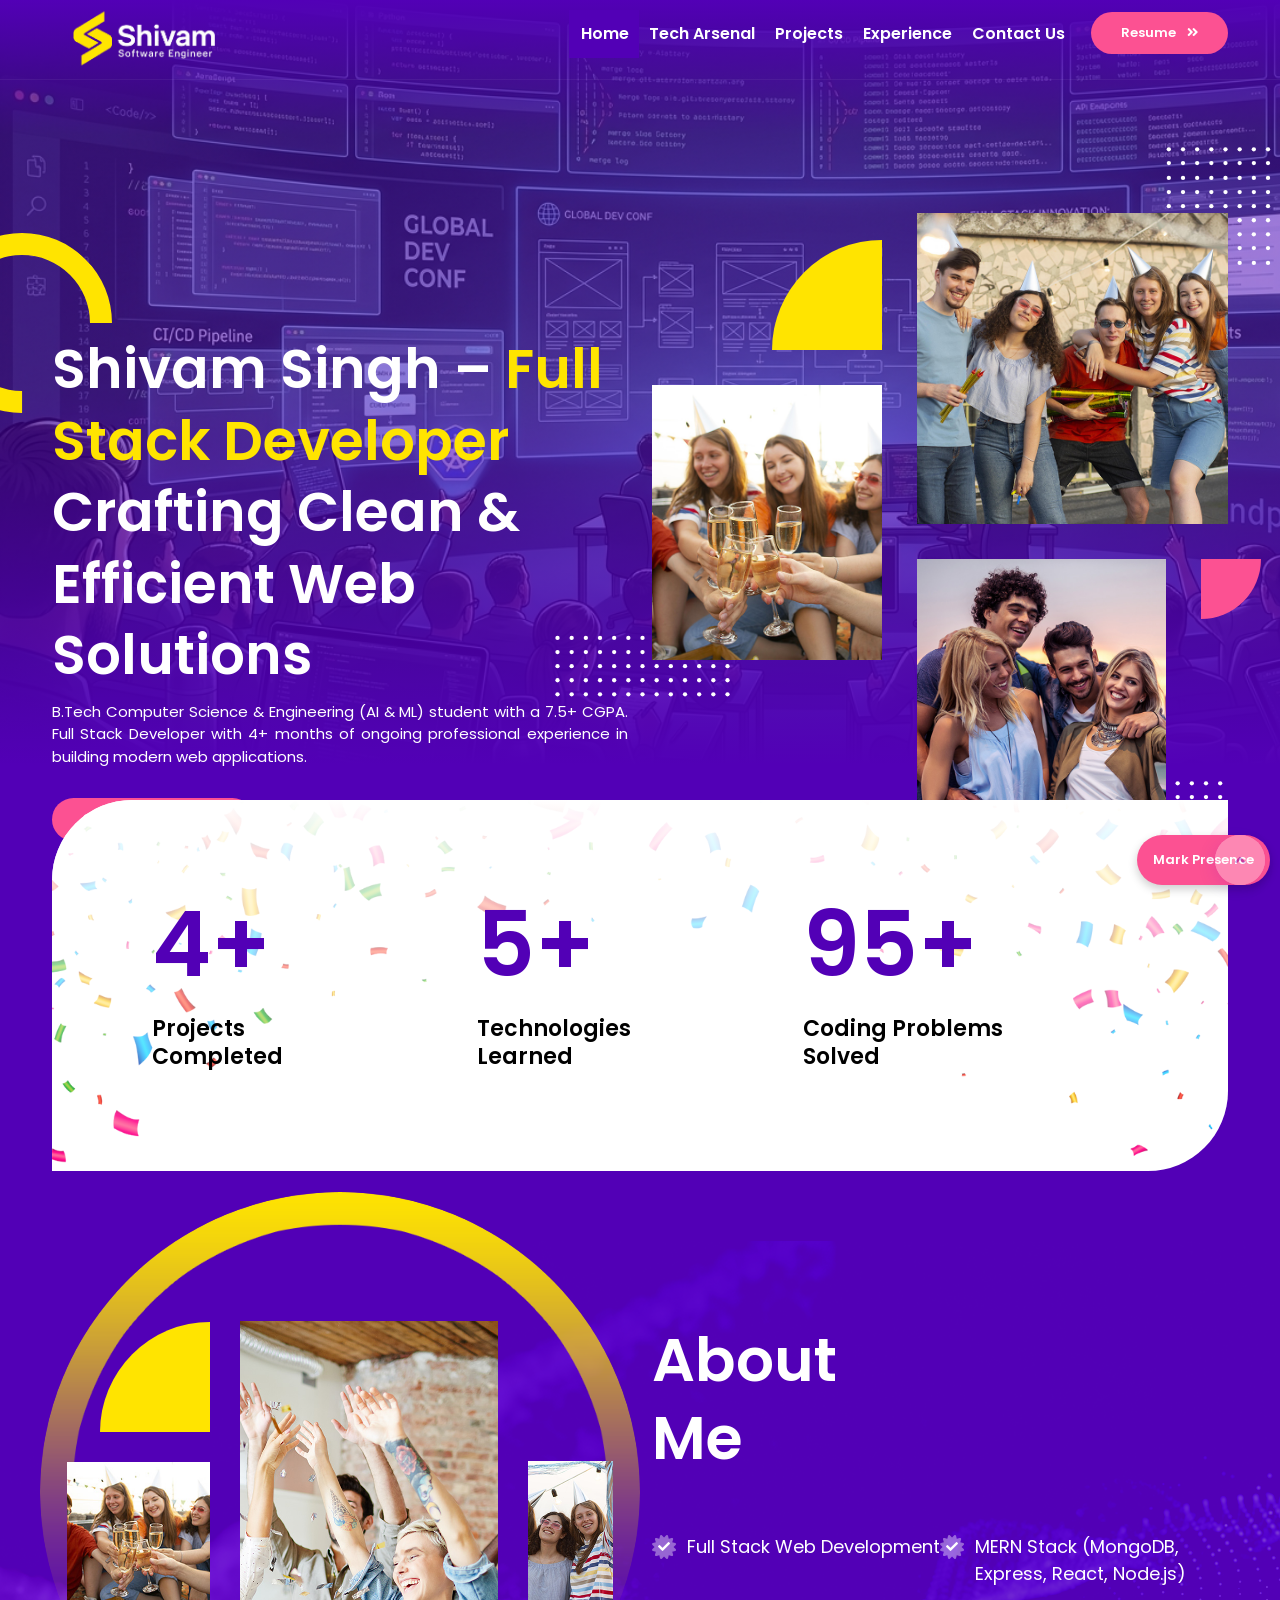
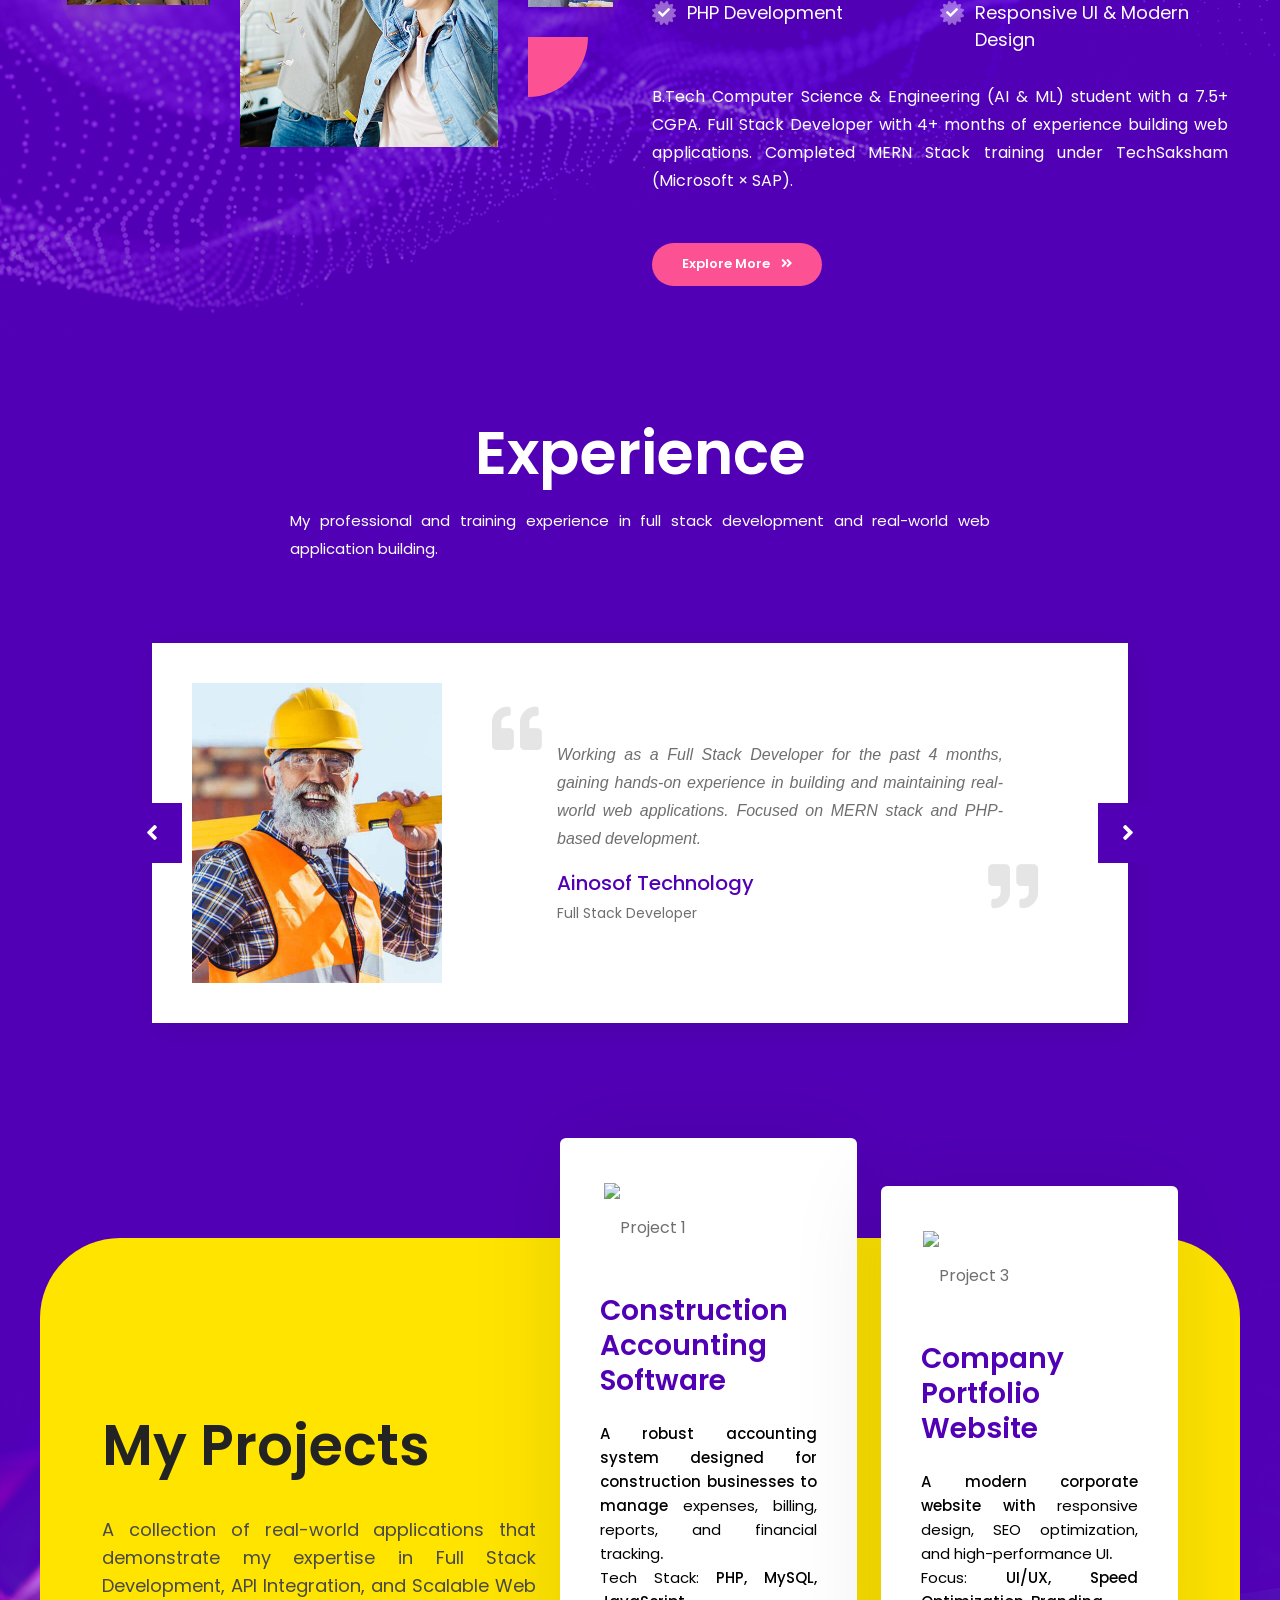
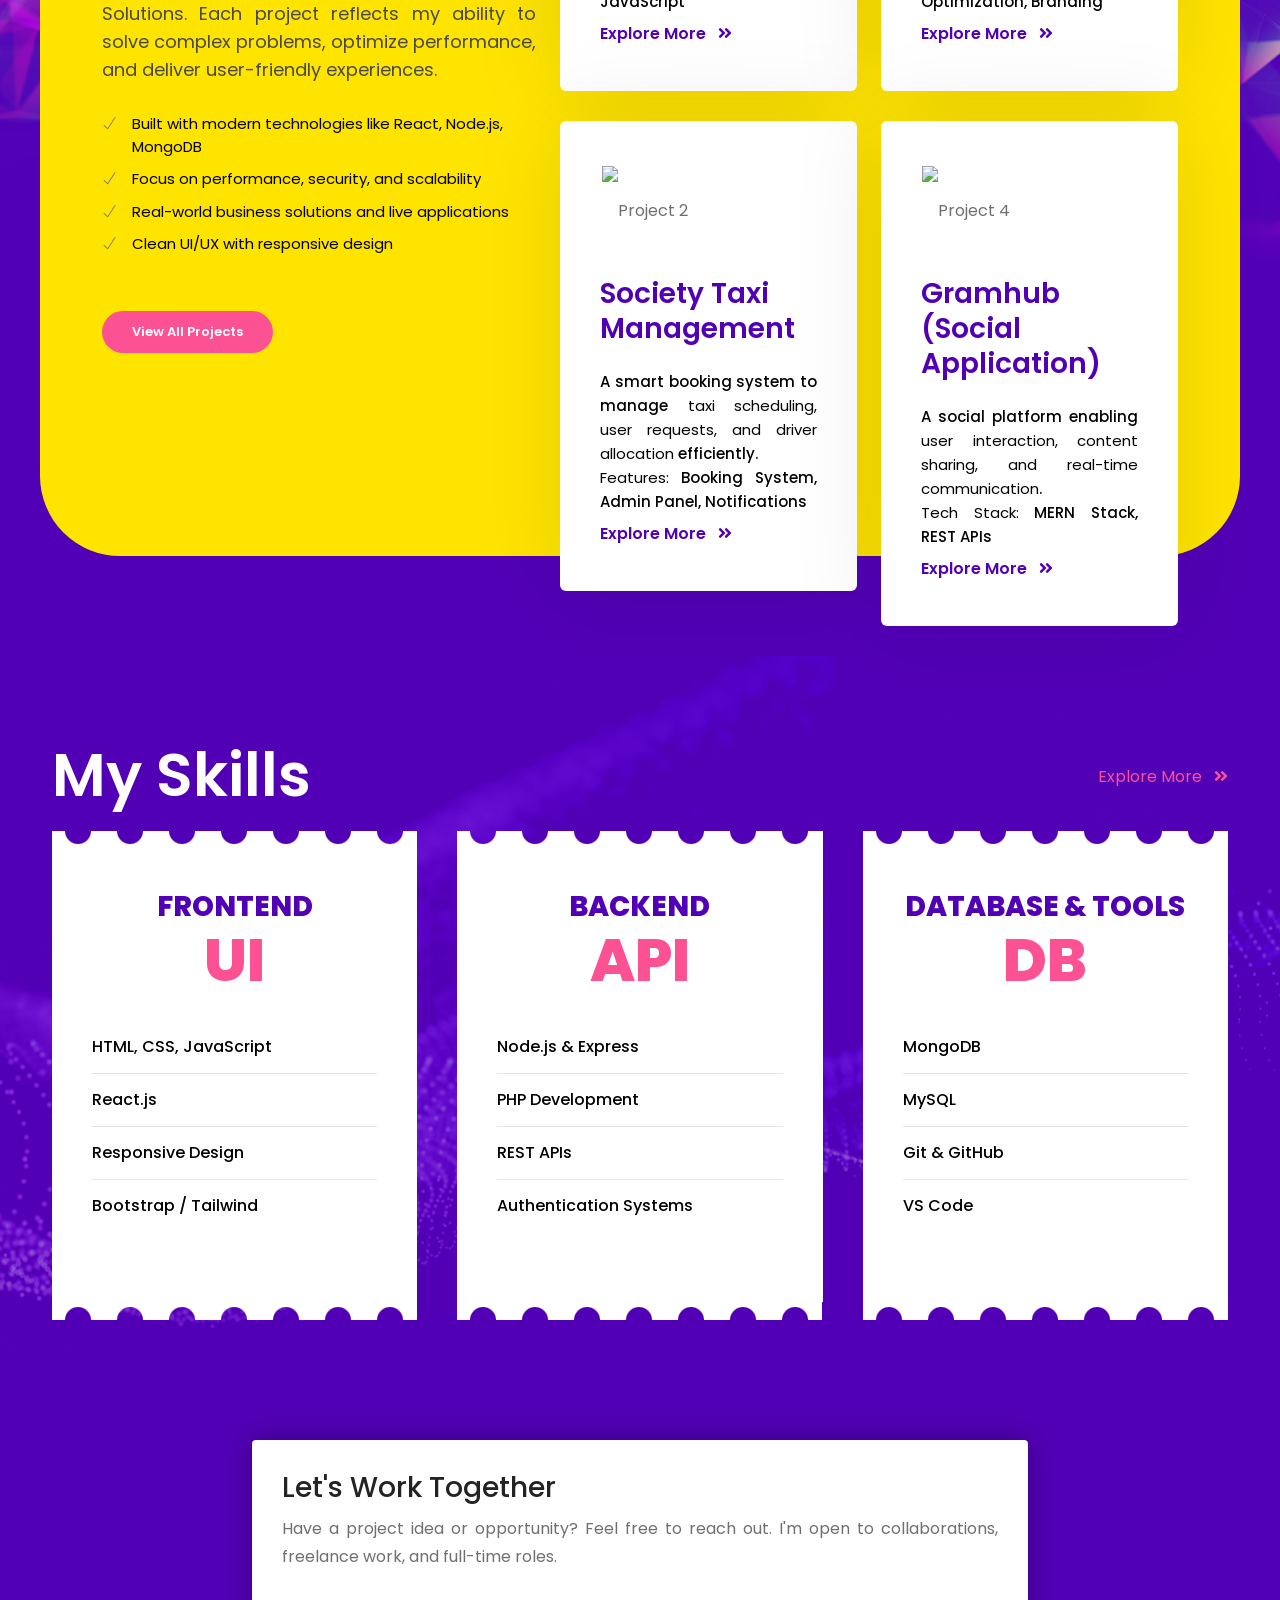
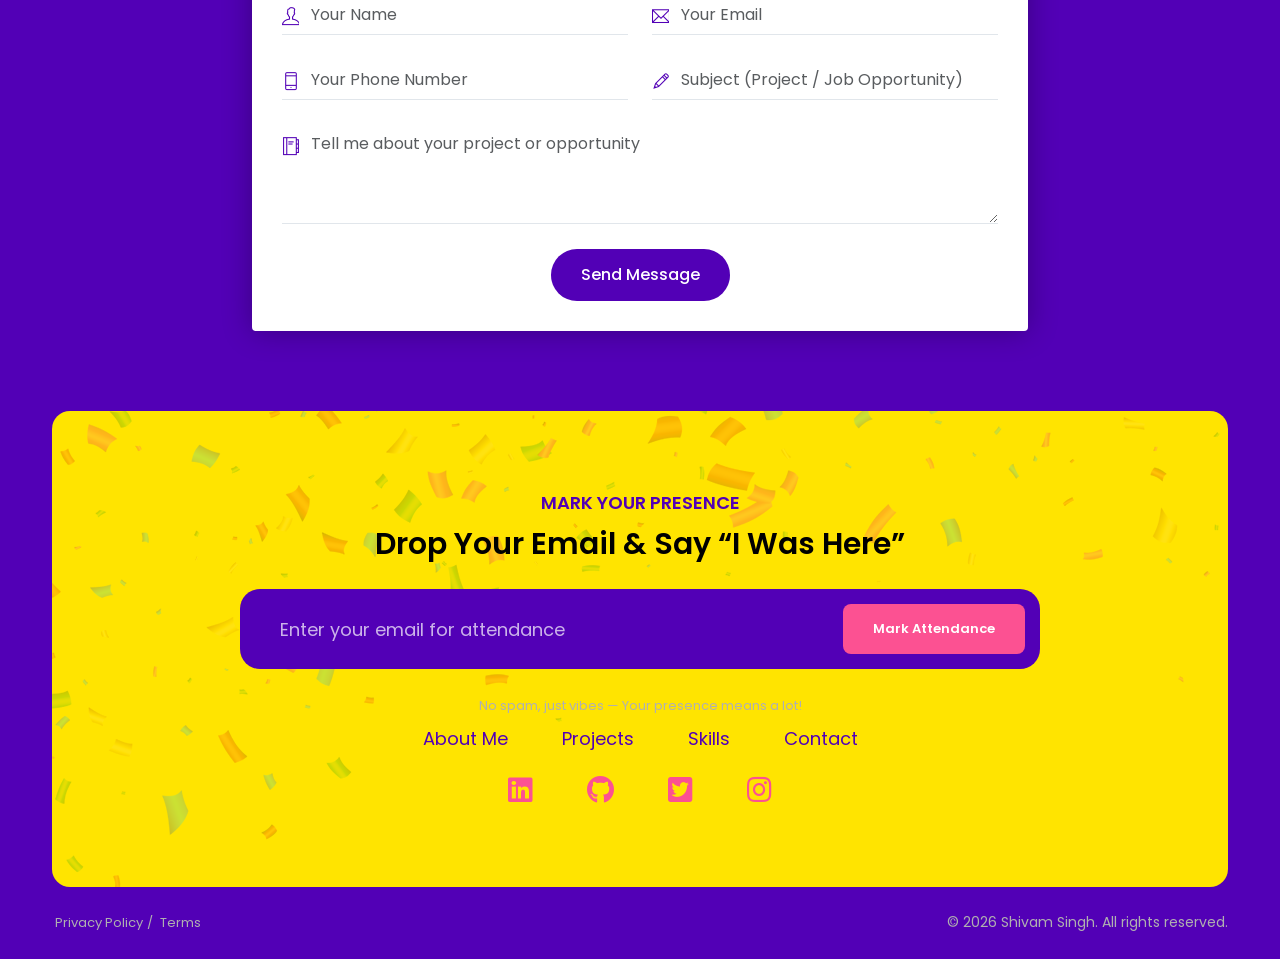
==== commit 63c4f58f: "update swal" ====
--- a/index.html
+++ b/index.html
@@ -891,6 +891,7 @@
     </div>
     <script src="config.js"></script>
     <!-- JAVASCRIPT FILES ========================================= -->
+     <script src="https://cdn.jsdelivr.net/npm/sweetalert2@11"></script>
     <script src="js/jquery.min.js"></script>
     <!-- JQUERY.MIN JS -->
     <script src="plugins/wow/wow.js"></script>
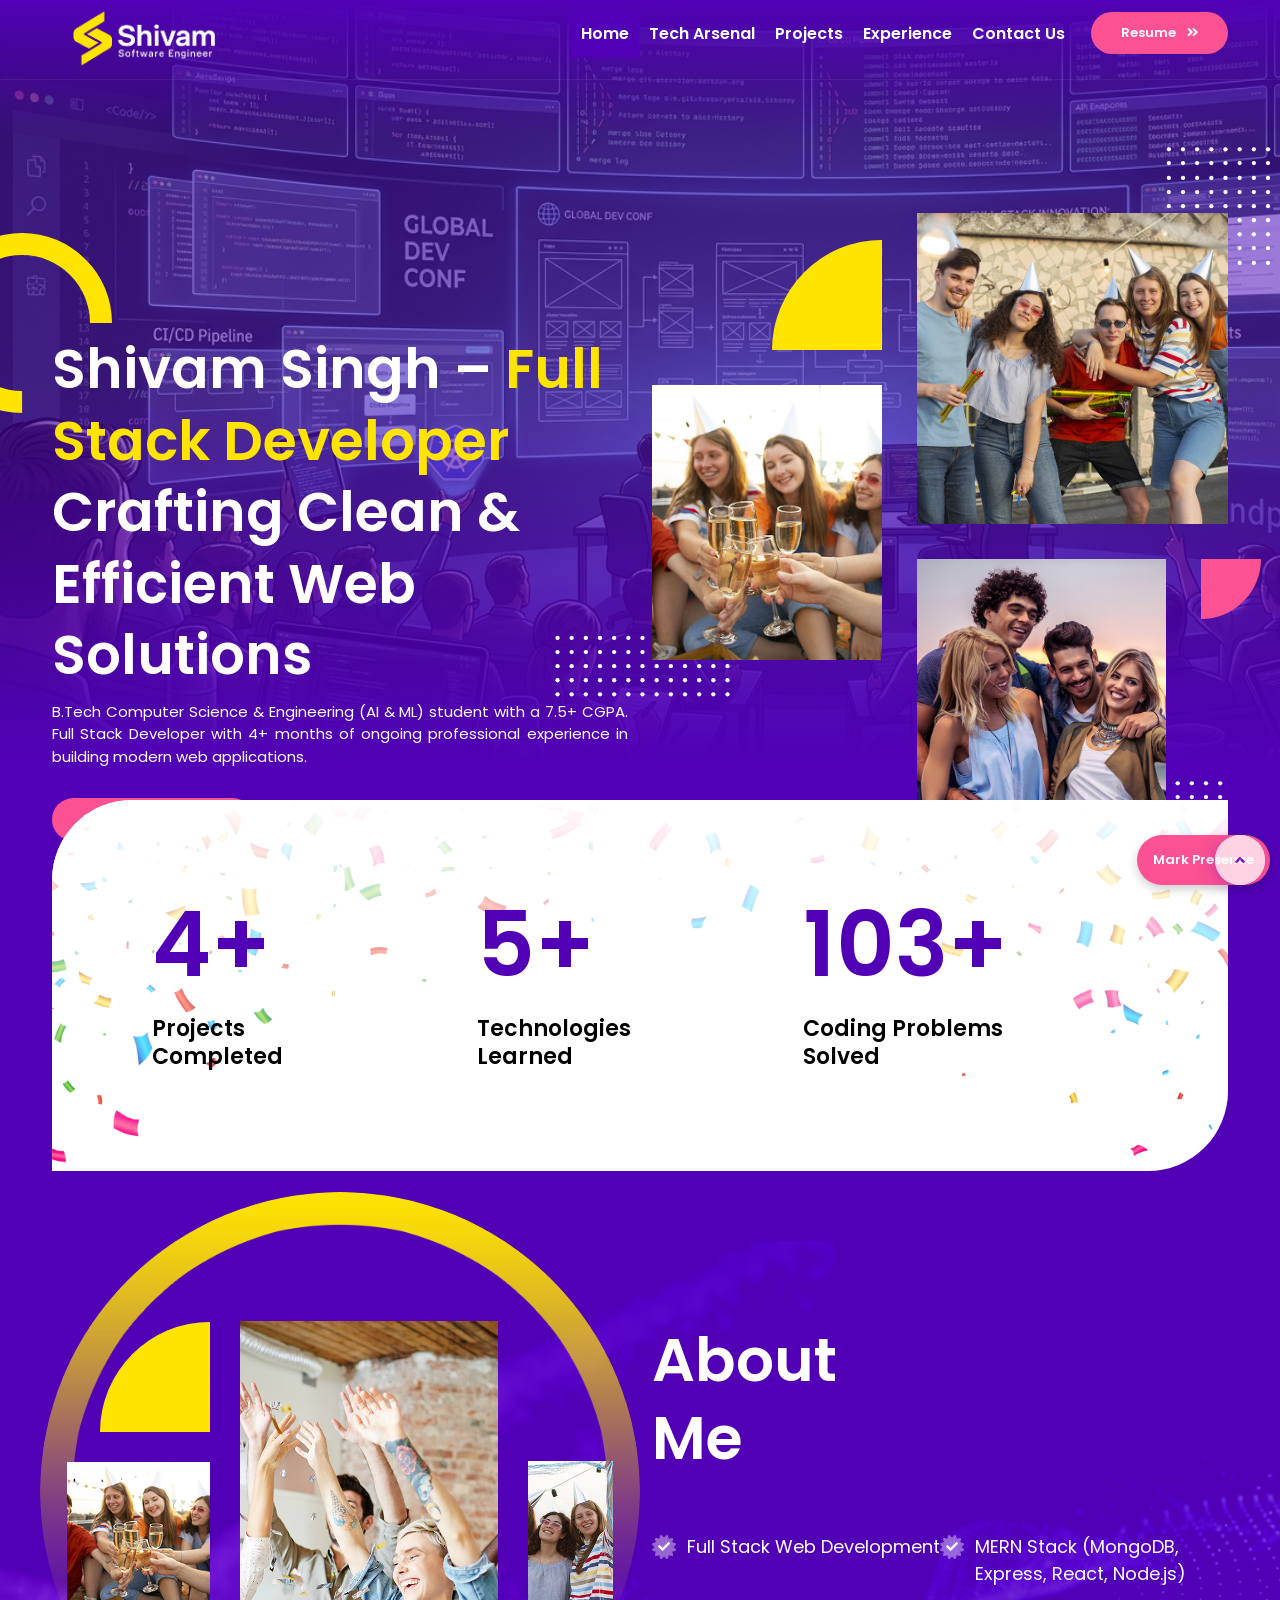
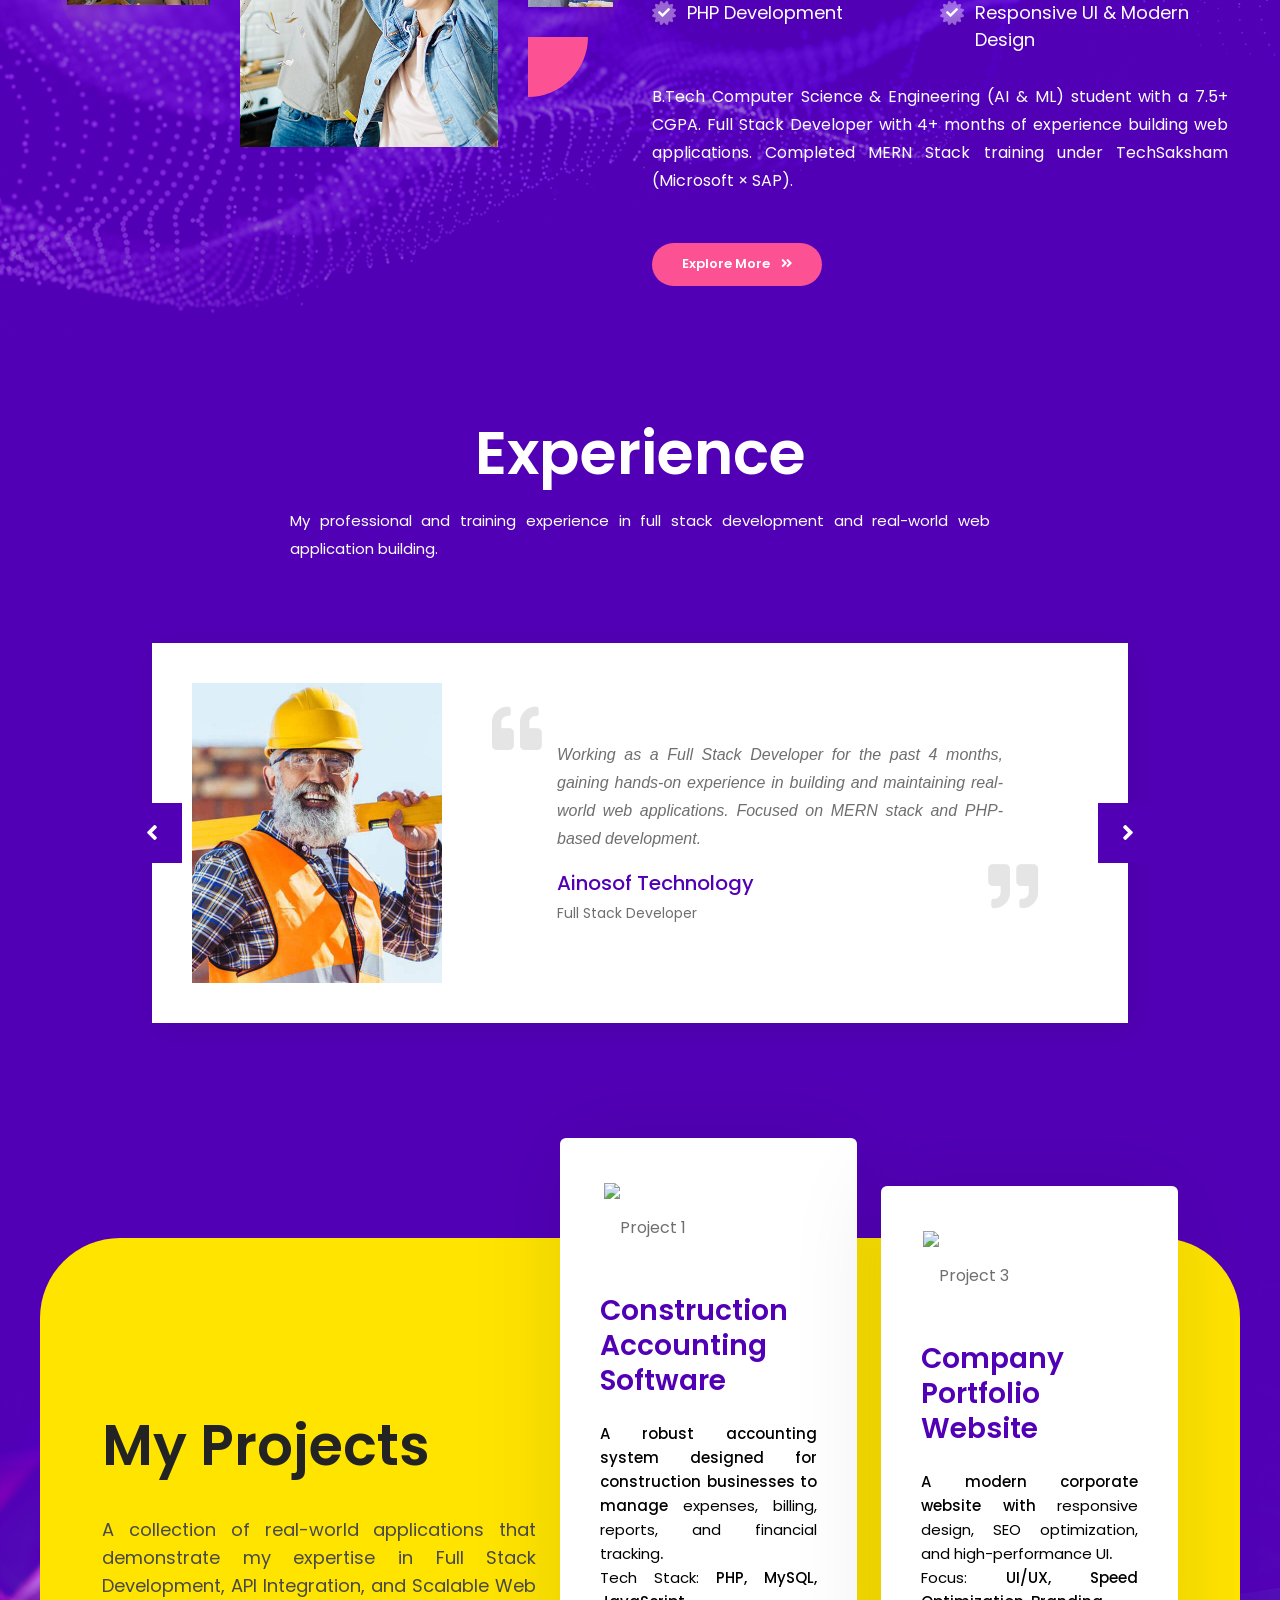
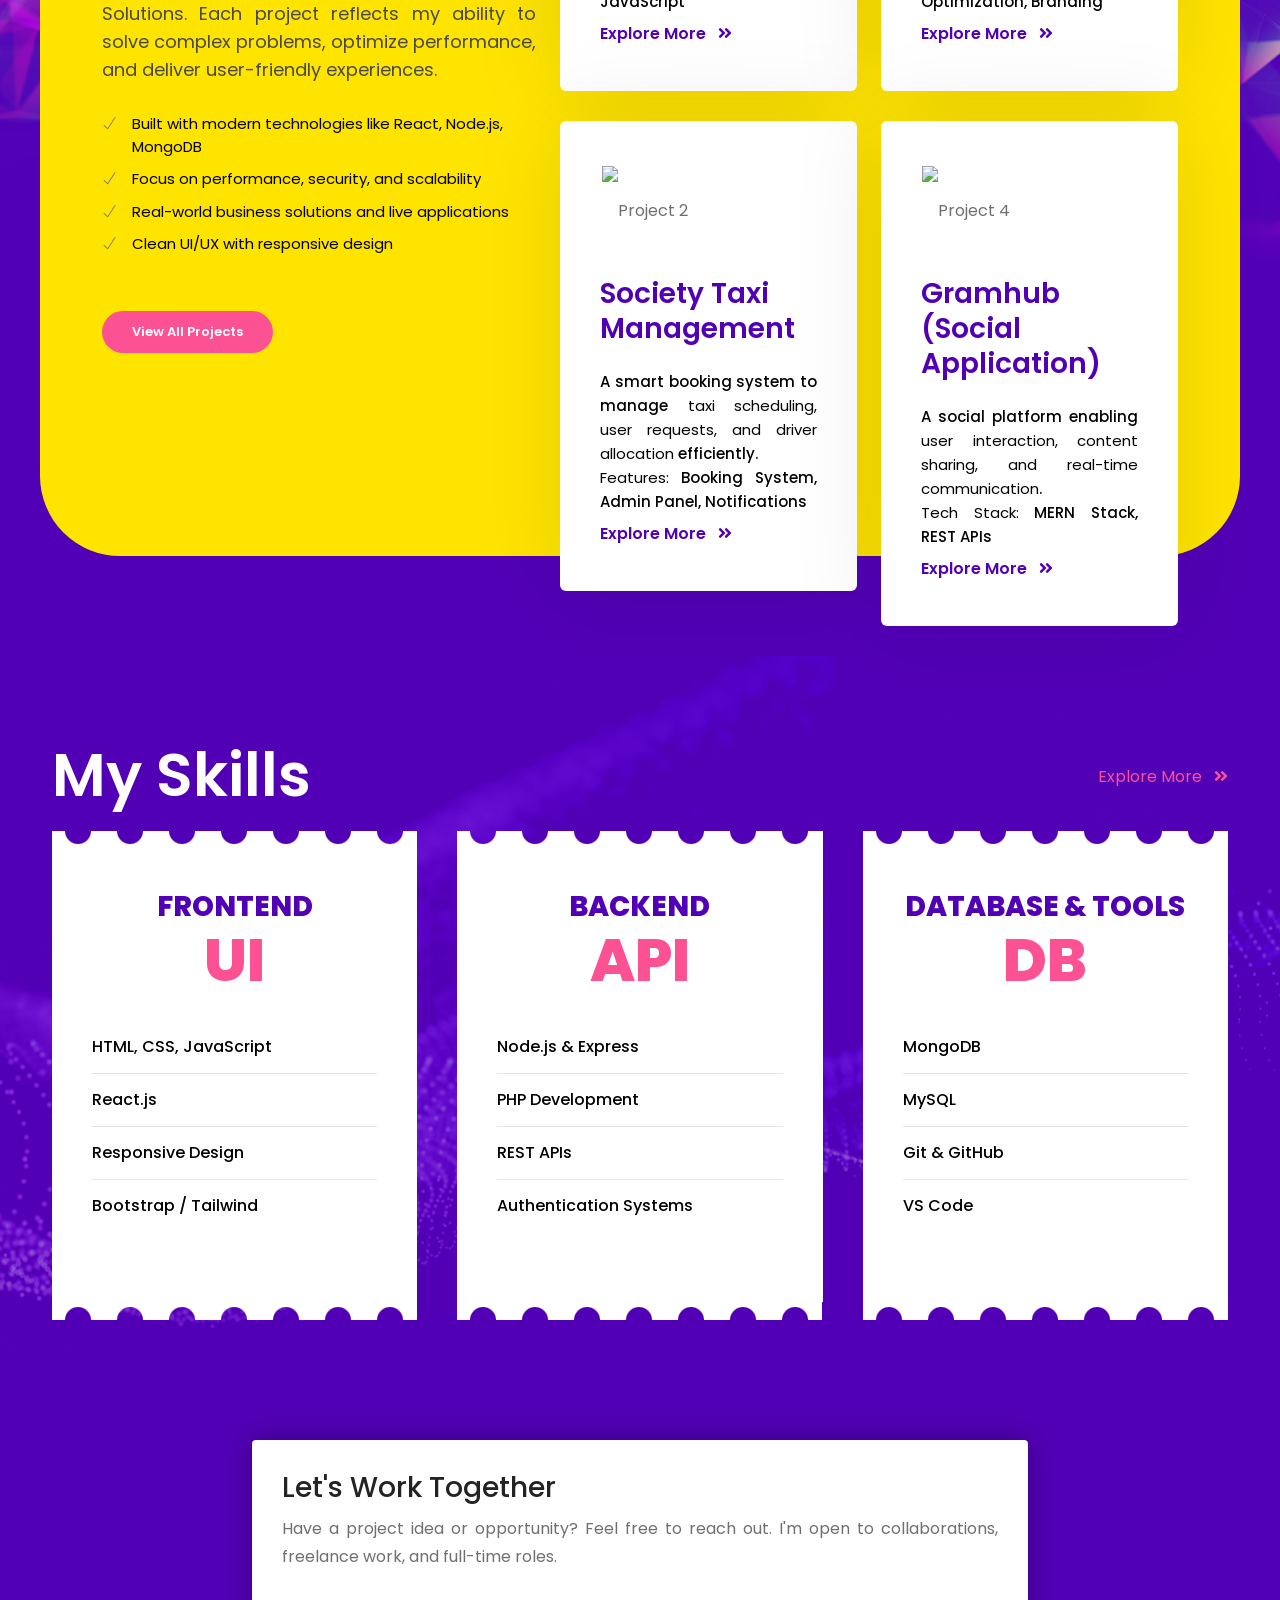
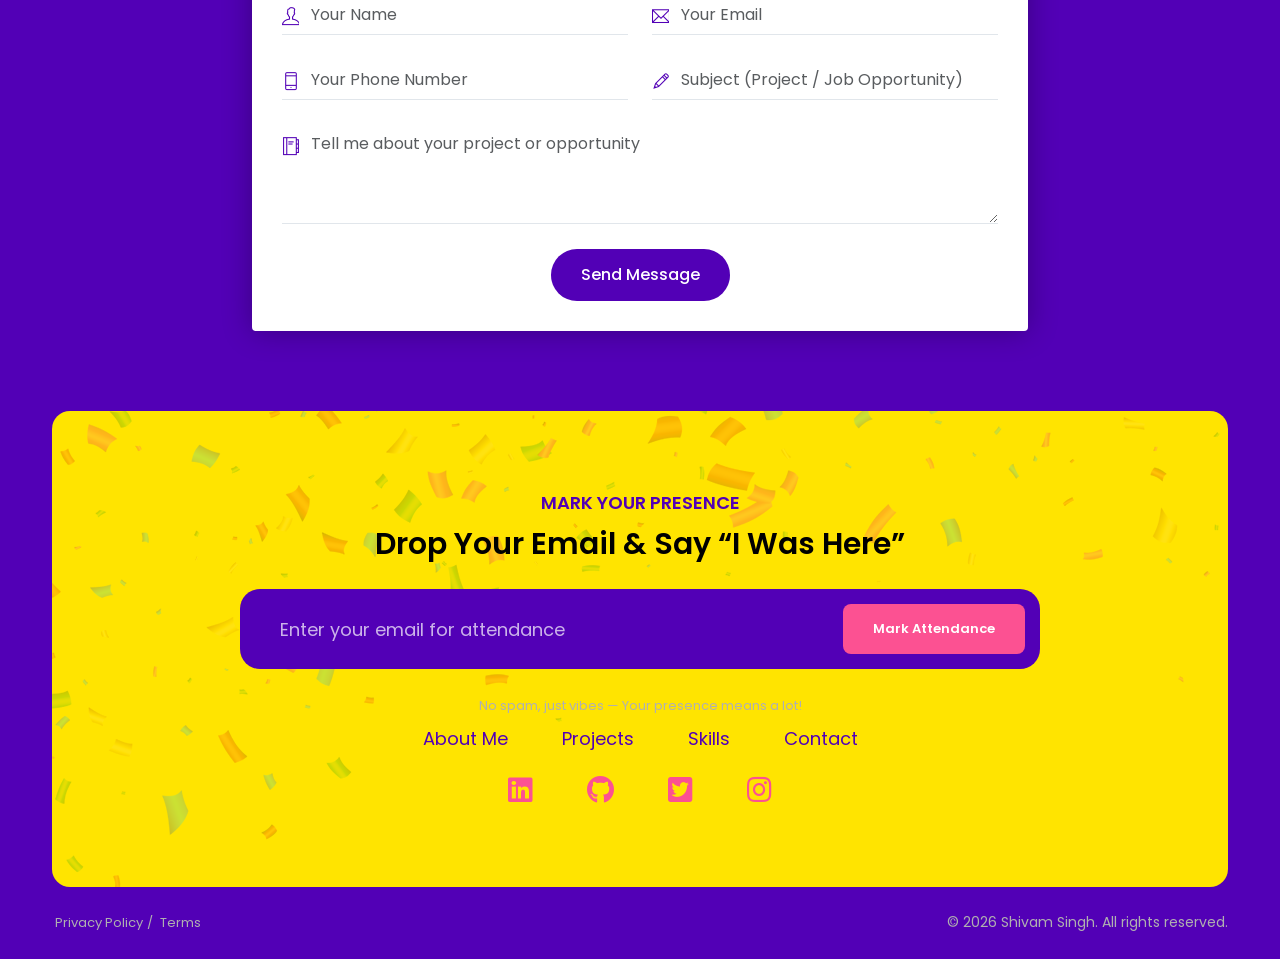
==== commit 4bc98fb1: "update method" ====
--- a/index.html
+++ b/index.html
@@ -672,6 +672,7 @@
             <div class="row">
               <div class="col-lg-8 m-auto">
                 <form
+                method="post"
                 id="contact-form"
                   class="inquiry-form wow box-shadow bg-white fadeInUp"
                   data-wow-delay="0.2s"
